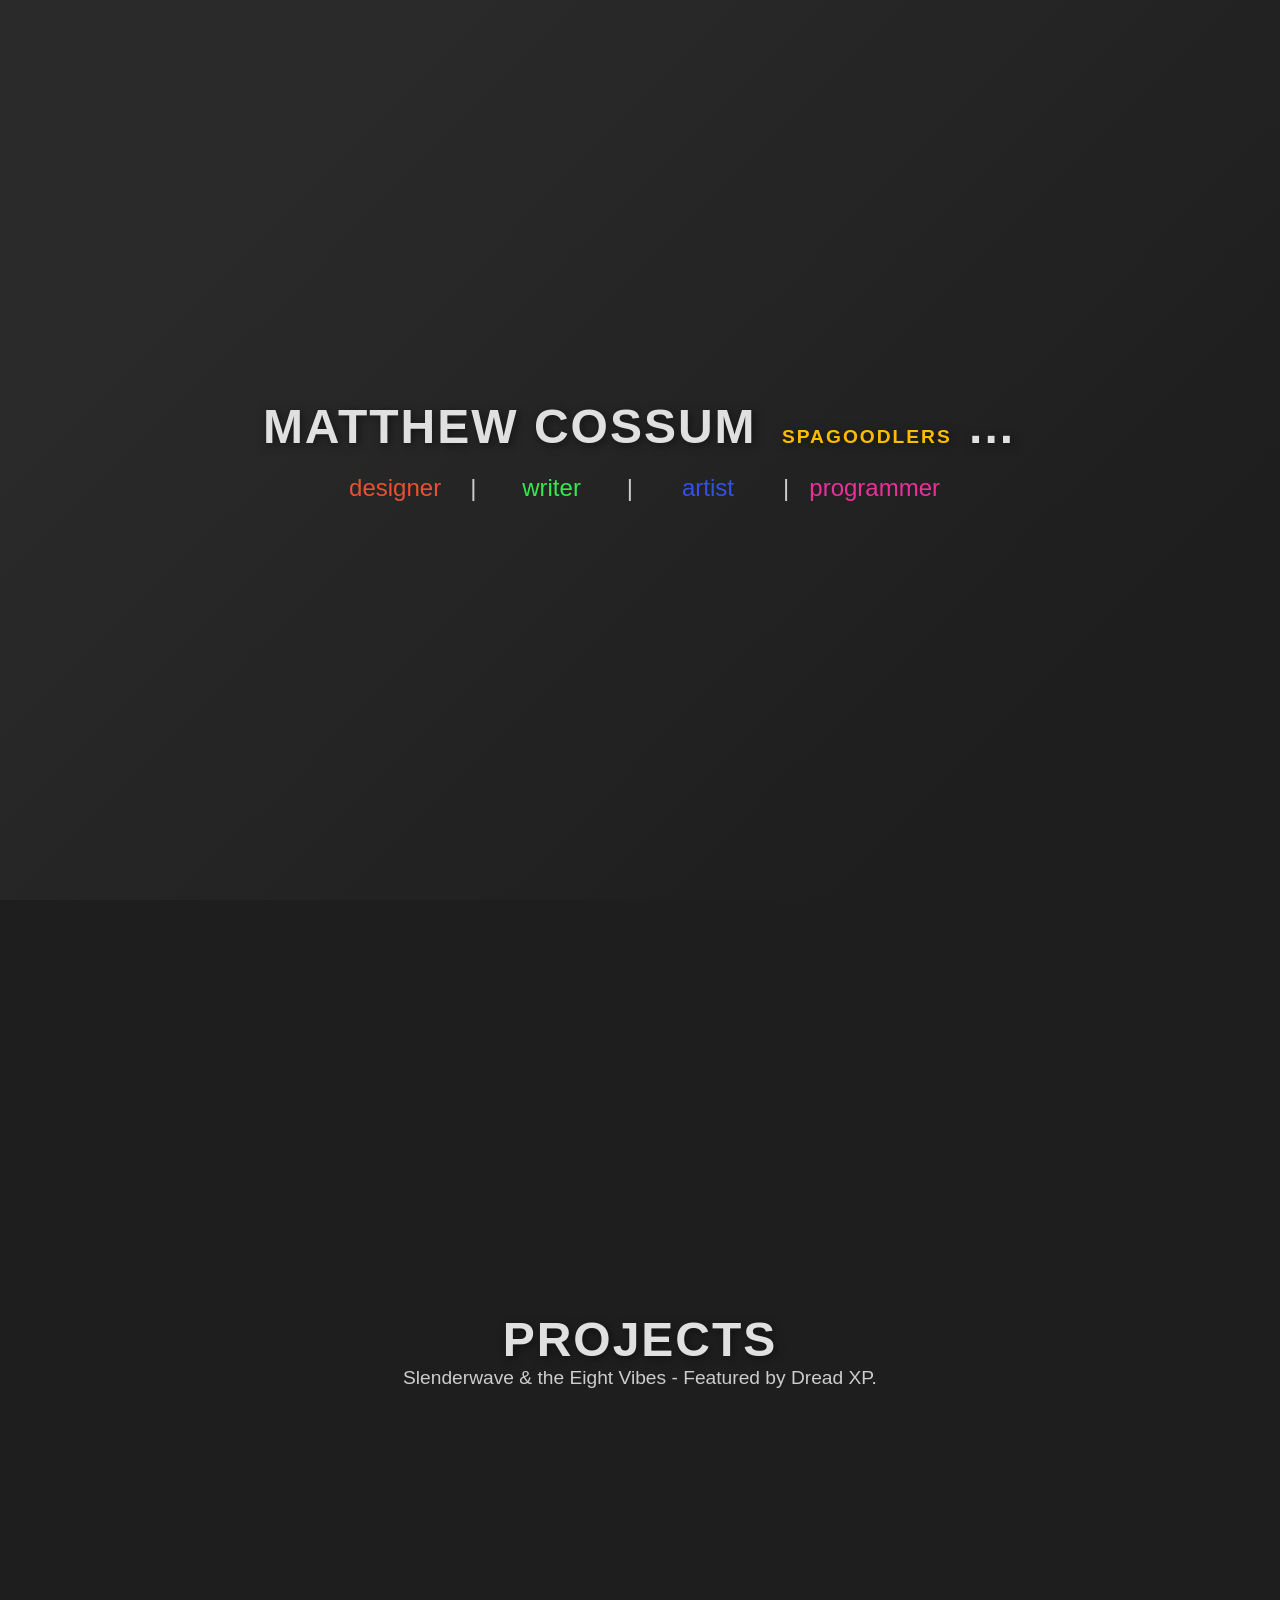
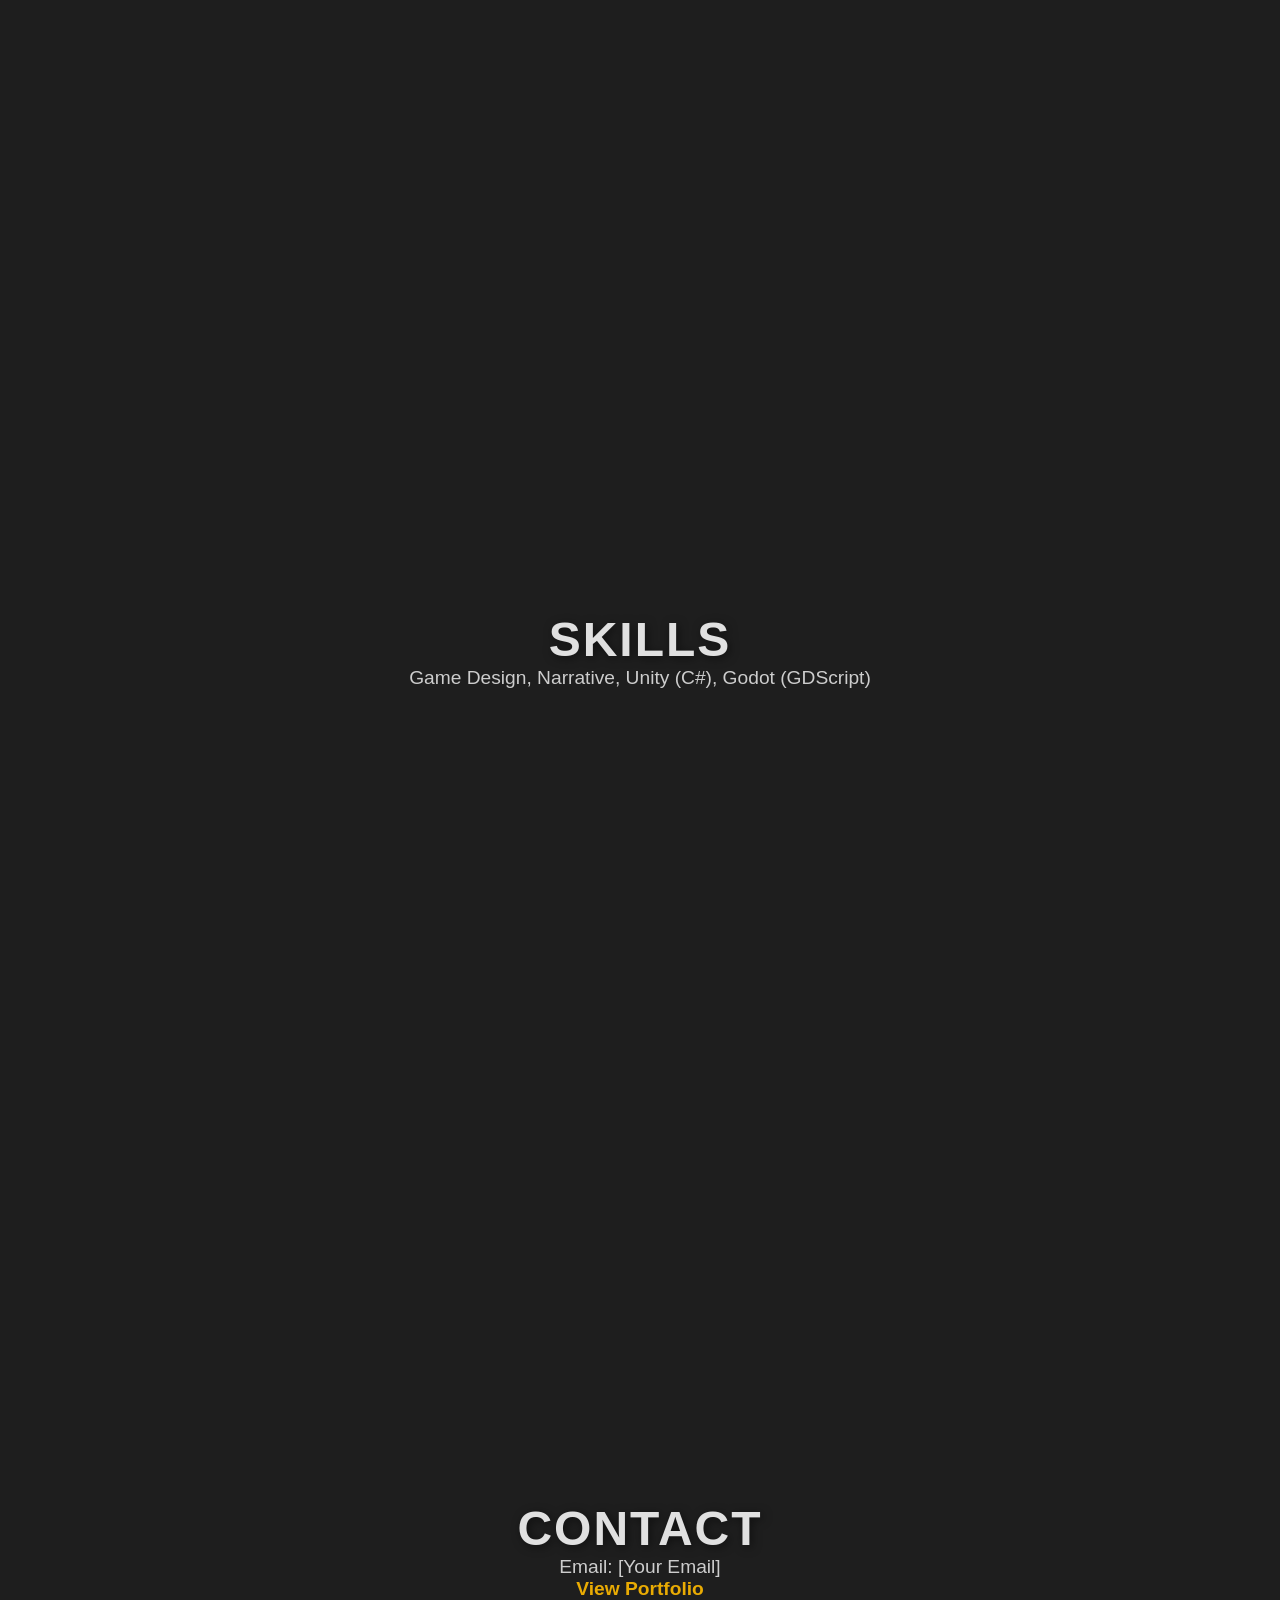
==== index.html @ 748894d9 "init commit makin' a resume" ====
<!DOCTYPE html>
<html lang="en">
<head>
  <meta charset="UTF-8" />
  <meta name="viewport" content="width=device-width, initial-scale=1.0" />
  <title>Spagoodlers | Interactive Resume</title>
  <link rel="stylesheet" href="styles.css" />
</head>
<body>
  <div class="container">
    <!-- About Section -->
    <section id="about">
      <h1>
        Matthew Cossum
        <span class="handle">Spagoodlers</span>
        <span id="ellipsis" class="caret"></span>
      </h1>
      <p id="roles">
        <span class="role" data-original="designer" data-color="#ff5733">designer</span> | 
        <span class="role" data-original="writer" data-color="#33ff57">writer</span> | 
        <span class="role" data-original="artist" data-color="#3357ff">artist</span> | 
        <span class="role" data-original="programmer" data-color="#ff33a8">programmer</span>
      </p>
    </section>

    <!-- Projects Section -->
    <section id="projects">
      <h2>Projects</h2>
      <p>Slenderwave & the Eight Vibes - Featured by Dread XP.</p>
    </section>

    <!-- Skills Section -->
    <section id="skills">
      <h2>Skills</h2>
      <p>Game Design, Narrative, Unity (C#), Godot (GDScript)</p>
    </section>

    <!-- Contact Section -->
    <section id="contact">
      <h2>Contact</h2>
      <p>Email: [Your Email]</p>
      <p><a href="[Your Portfolio URL]">View Portfolio</a></p>
    </section>
  </div>

  <script src="script.js"></script>
</body>
</html>
---- styles.css ----
/* General Styling */
* {
	margin: 0;
	padding: 0;
	box-sizing: border-box;
	scroll-behavior: smooth;
   }
   
   body {
	background: #1e1e1e;
	color: #e0e0e0;
	font-family: 'Roboto Condensed', sans-serif;
	overflow-x: hidden;
   }
   
   /* Full-Screen Sections */
   section {
	height: 100vh;
	display: flex;
	justify-content: center;
	align-items: center;
	text-align: center;
	position: relative;
   }
   
   /* Background Effect */
   body::before {
	content: "";
	position: fixed;
	top: 0;
	left: 0;
	width: 100%;
	height: 100%;
	background: linear-gradient(135deg, #2a2a2a 20%, #1e1e1e 80%);
	z-index: -1;
   }
   
   /* Industrial & Nordic UI Styling */
   h1, h2 {
	font-size: 3rem;
	text-transform: uppercase;
	letter-spacing: 2px;
	text-shadow: 2px 2px 10px rgba(0, 0, 0, 0.5);
   }
   
   p {
	font-size: 1.2rem;
	max-width: 600px;
	opacity: 0.9;
   }
   
   /* Container Layout */
   .container {
	display: flex;
	flex-direction: column;
	width: 100%;
   }
   
   /* Section Transition Effects */
   section {
	min-height: 100vh;
	display: flex;
	flex-direction: column;
	justify-content: center;
	align-items: center;
	transition: opacity 1s ease-in-out, transform 1s ease-in-out;
   }
   
   section.hidden {
	opacity: 0;
	transform: translateY(30px);
   }
   
   /* Interactive Links */
   a {
	color: #ffbb00;
	text-decoration: none;
	font-weight: bold;
	transition: color 0.3s ease-in-out;
   }
   
   a:hover {
	color: #e0e0e0;
	text-shadow: 0 0 5px #ffbb00;
   }
   
   /* Scroll Indicator */
   .scroll-indicator {
	position: absolute;
	bottom: 20px;
	font-size: 1.5rem;
	opacity: 0.6;
	animation: bounce 1.5s infinite;
   }
   
   @keyframes bounce {
	0%, 100% { transform: translateY(0); }
	50% { transform: translateY(10px); }
   }
   
   /* About Section Specifics */
   #about {
	text-align: center;
	padding: 100px 20px;
   }
   
   h1 {
	font-size: 3rem;
	letter-spacing: 2px;
	margin-bottom: 20px;
   }
   
   .handle {
	font-size: 1.2rem;
	color: #ffbb00;
	margin-left: 10px;
   }
   
   /* Ellipsis & Caret styling */
   #ellipsis {
	display: inline-block;
	min-width: 50px; /* Reserve space so layout doesn't shift */
	vertical-align: bottom;
   }
   
   .caret::after {
	content: '|';
	animation: blink 1s step-end infinite;
	margin-left: 2px;
   }
   
   @keyframes blink {
	0%, 100% { opacity: 1; }
	50% { opacity: 0; }
   }
   
   /* Roles Container */
   #roles {
	display: flex;
	justify-content: center;
	align-items: center;
	gap: 20px;
	flex-wrap: nowrap;
	font-size: 1.5rem;
	opacity: 0.9;
   }
   
   /* Each Role */
   .role {
	cursor: pointer;
	width: 150px; /* Fixed width to avoid layout shifts */
	text-align: center;
	transition: color 0.5s ease, opacity 0.3s ease;
   }
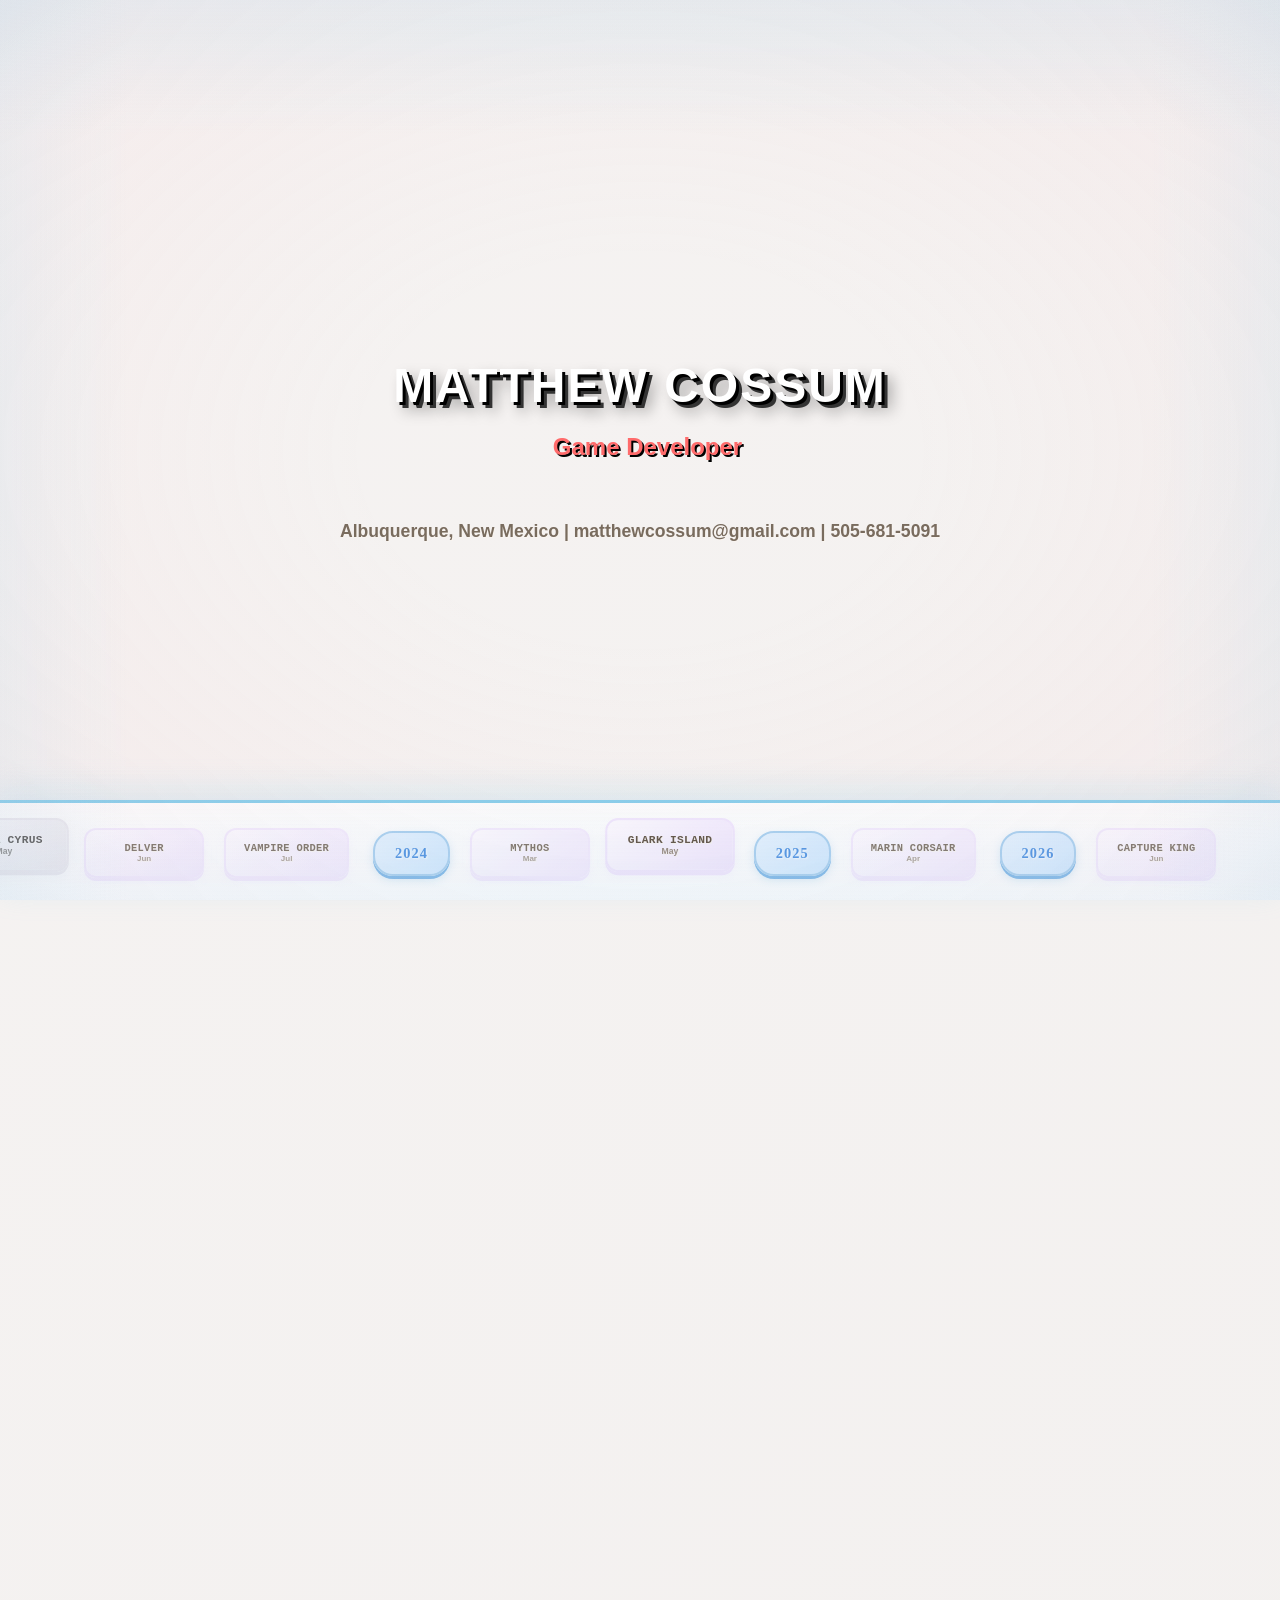
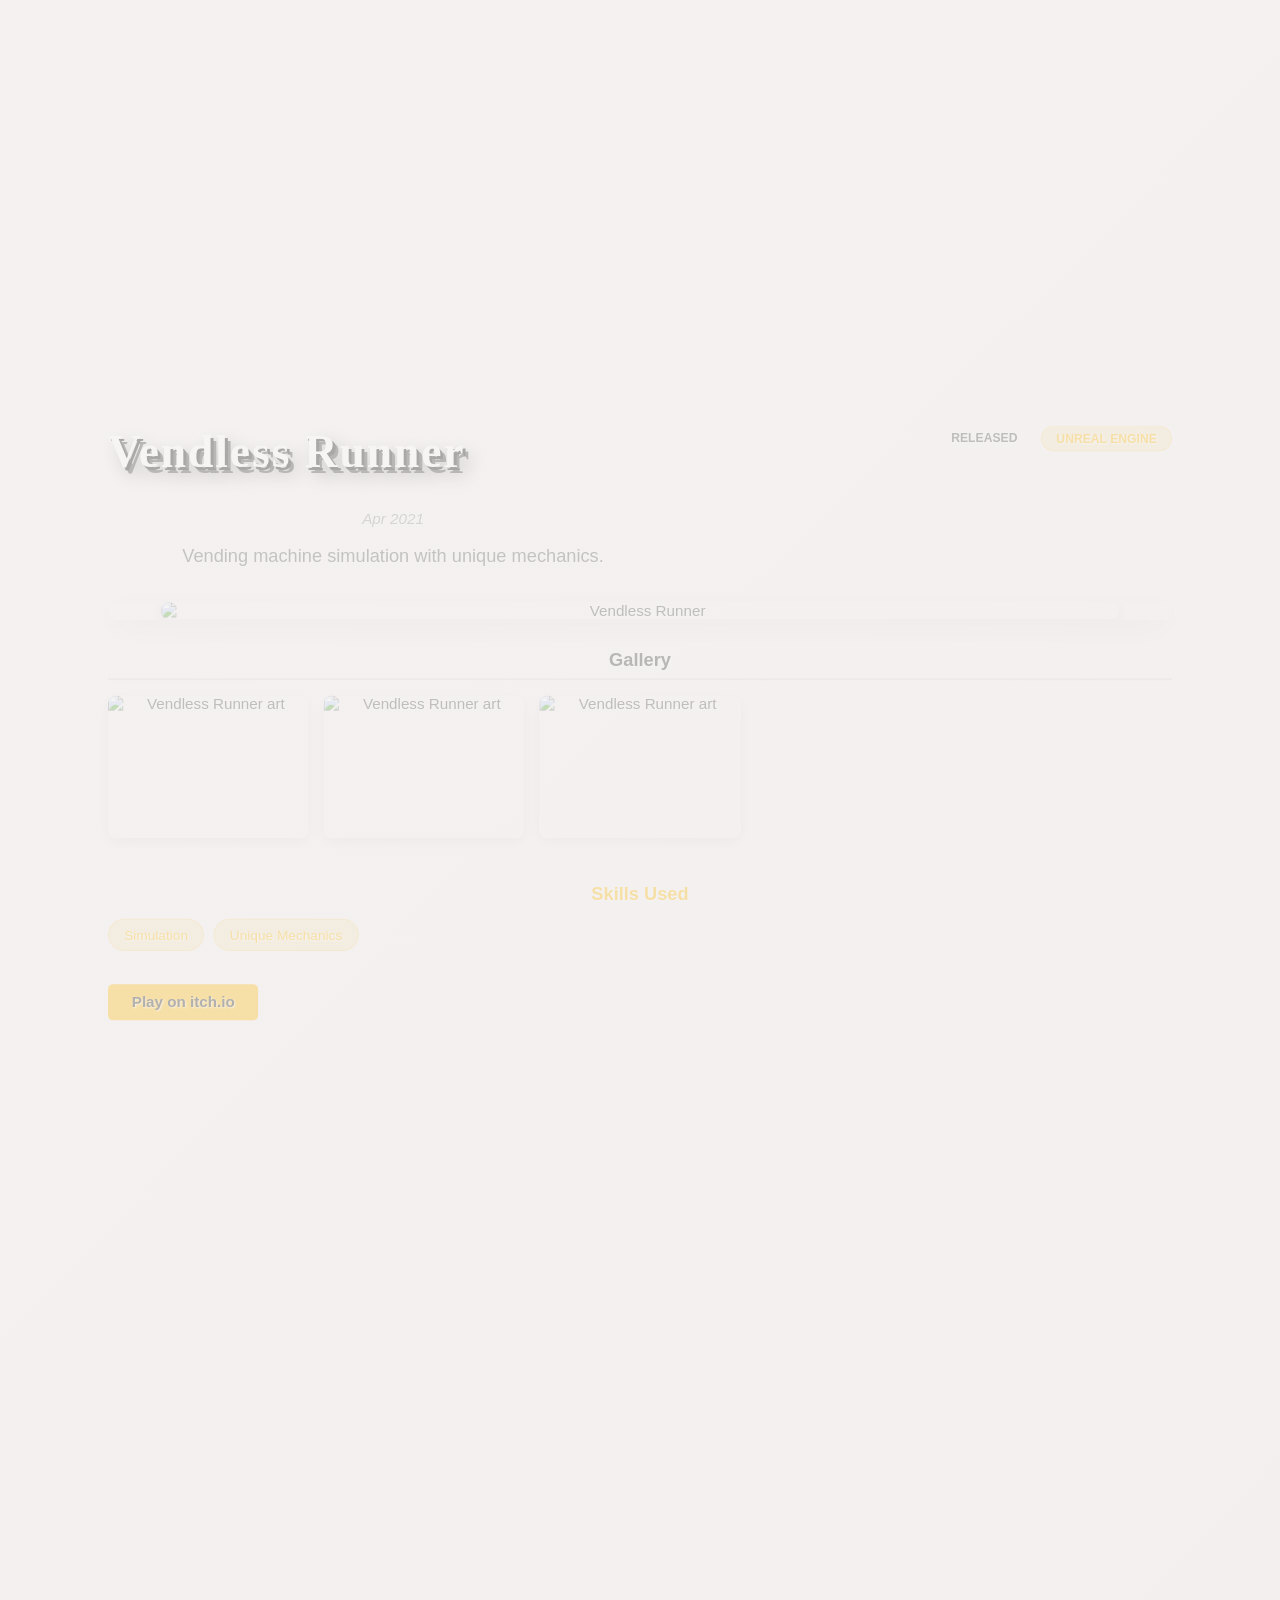
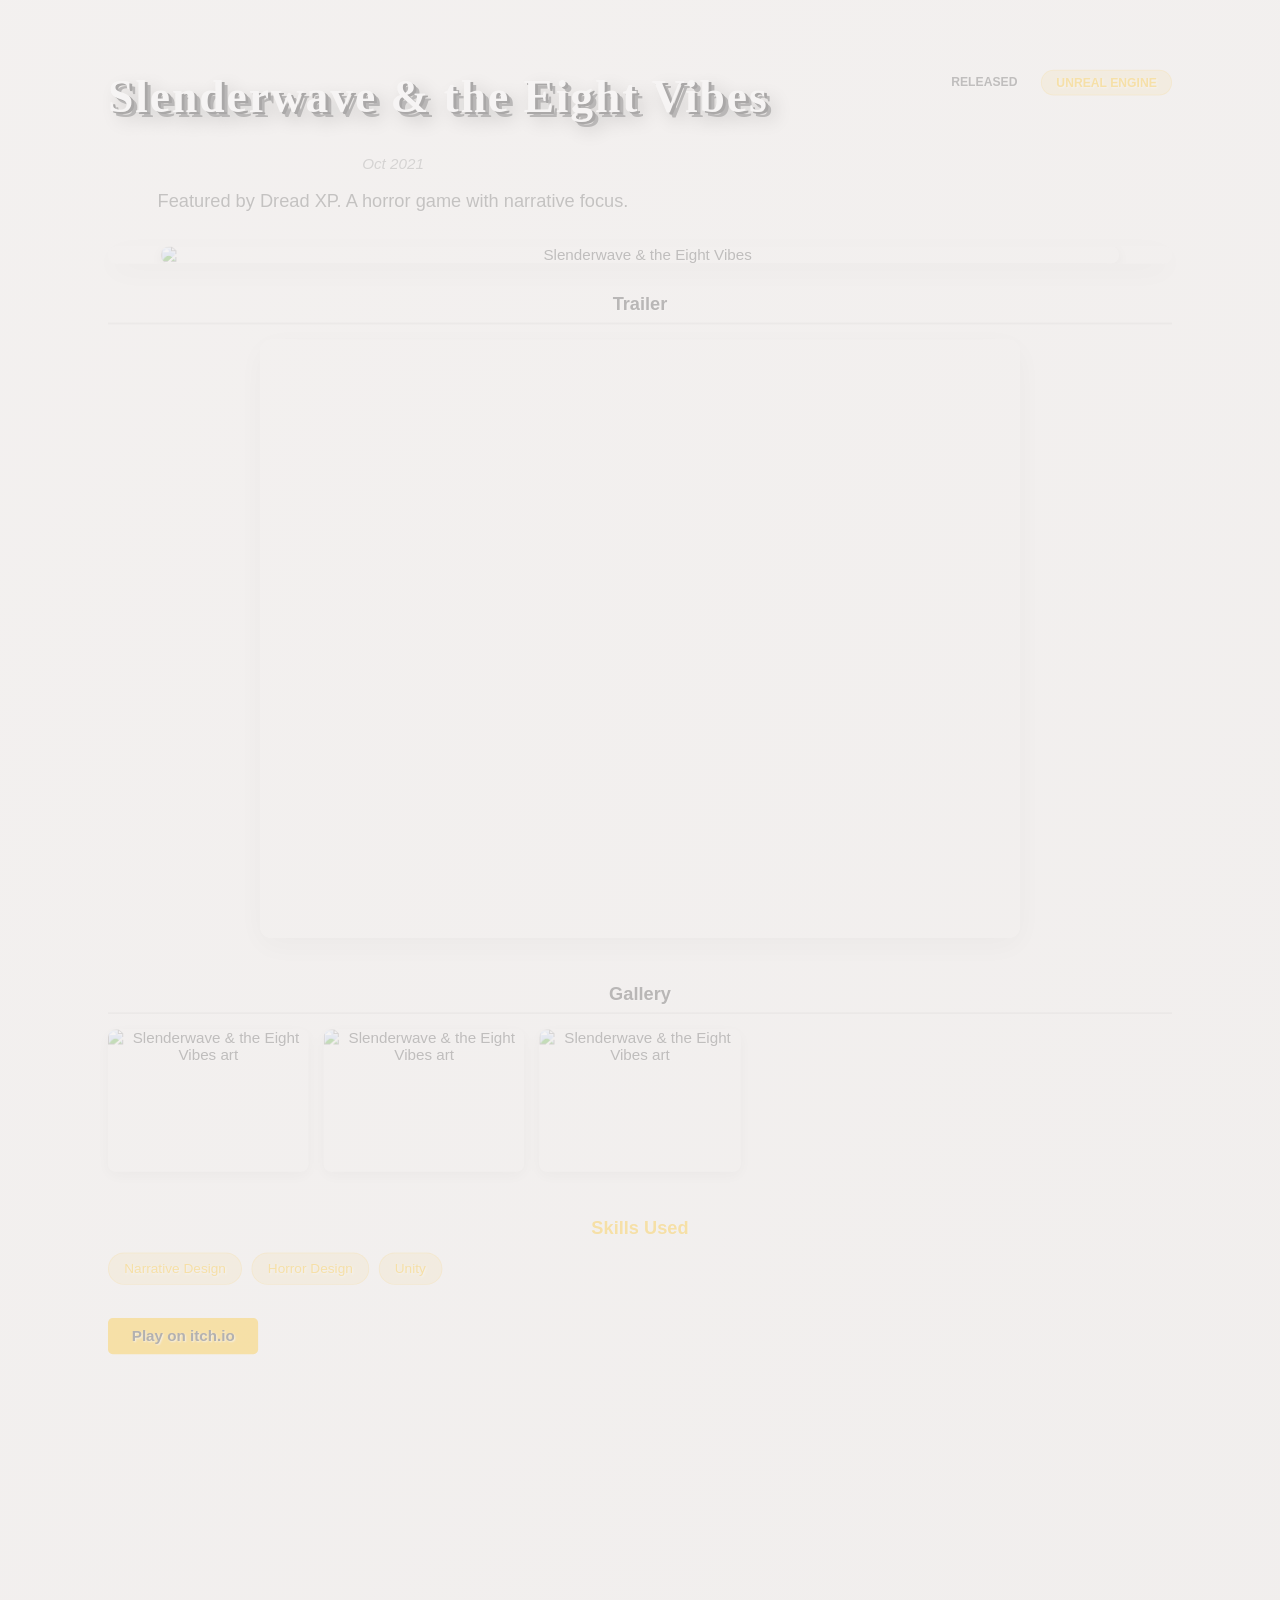
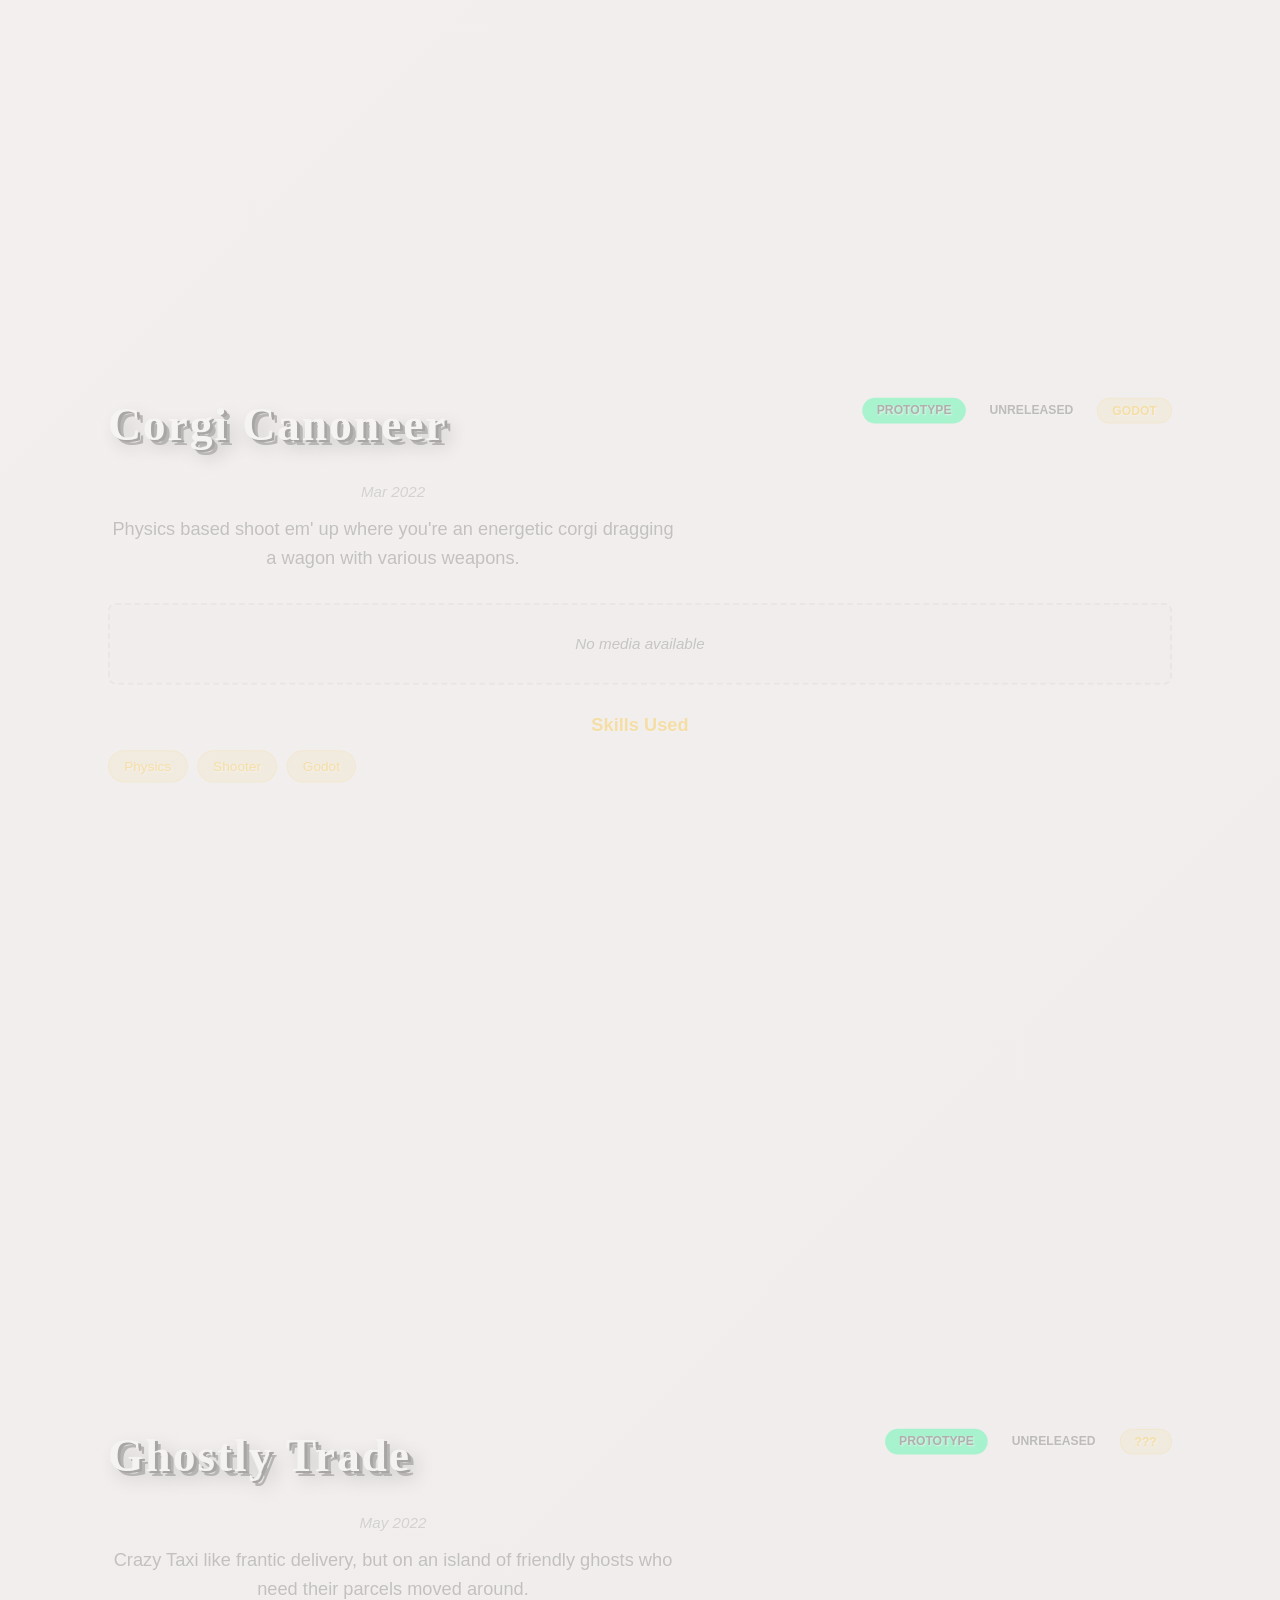
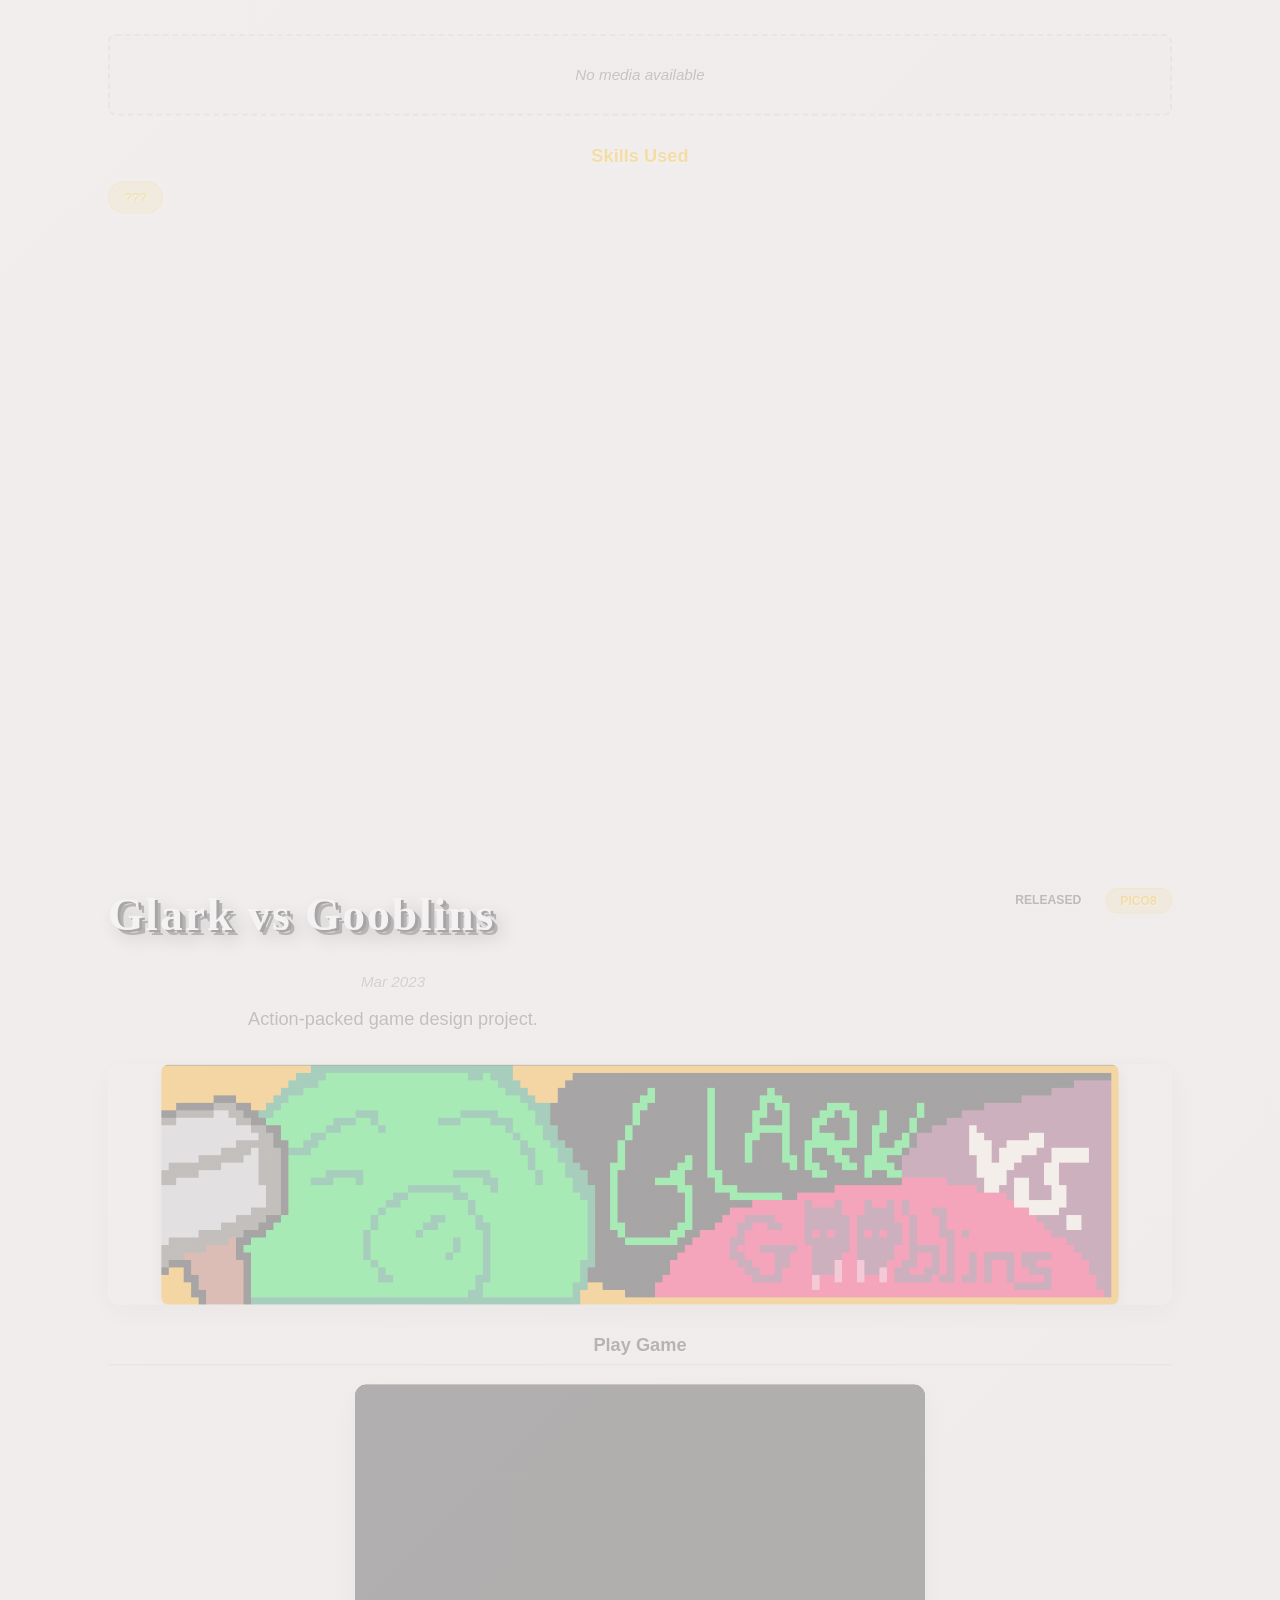
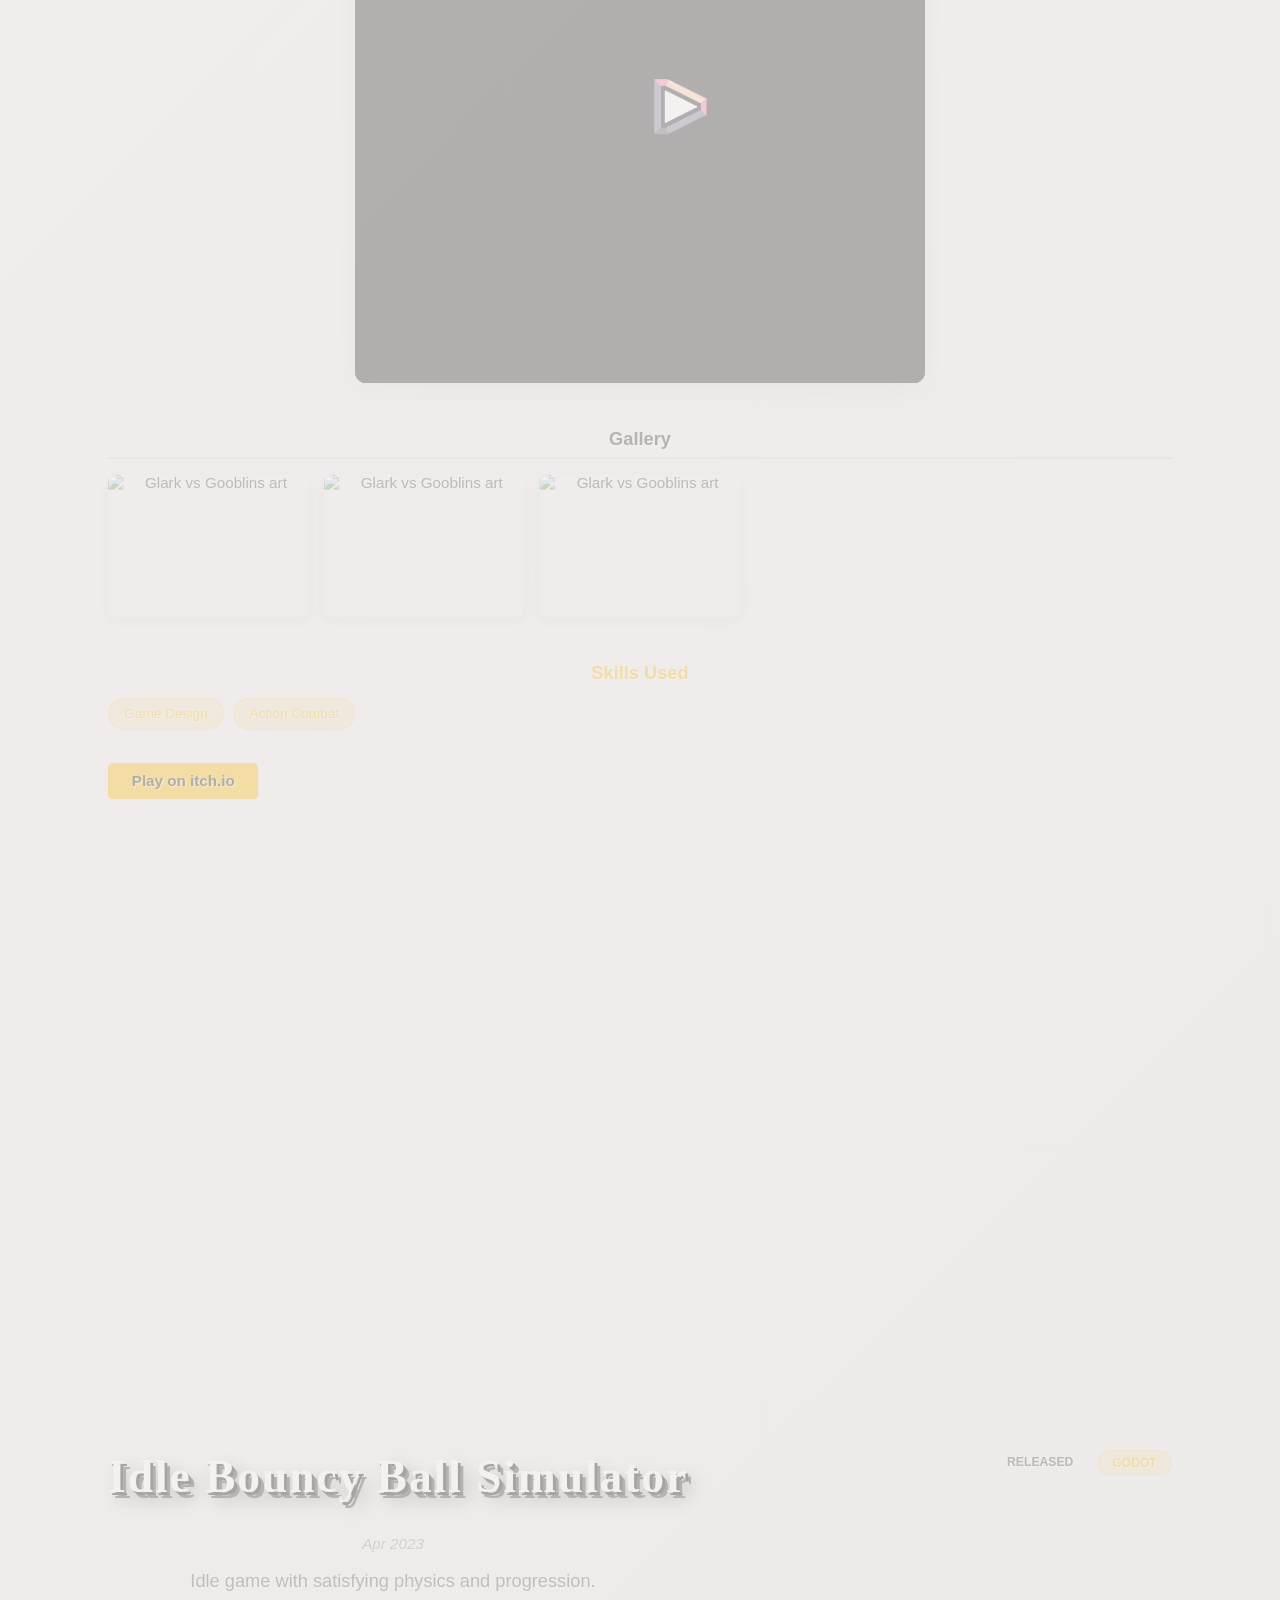
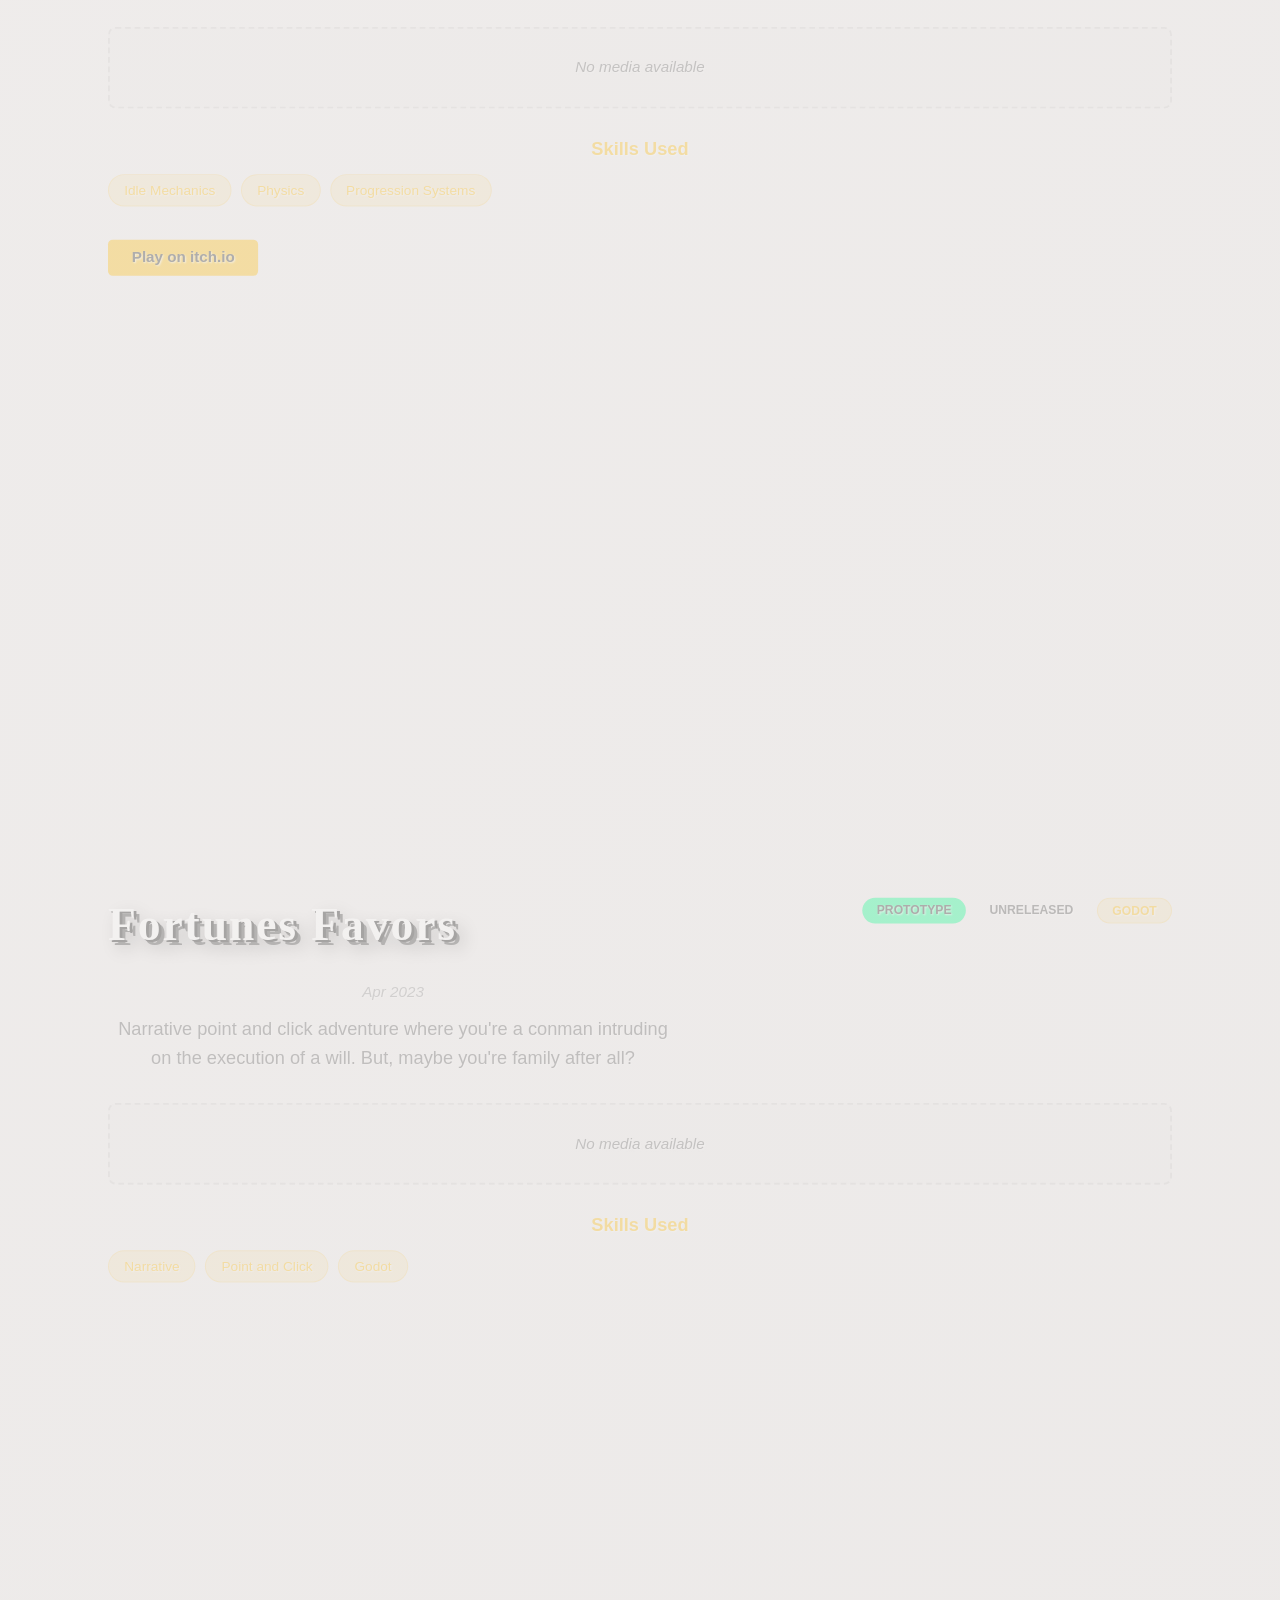
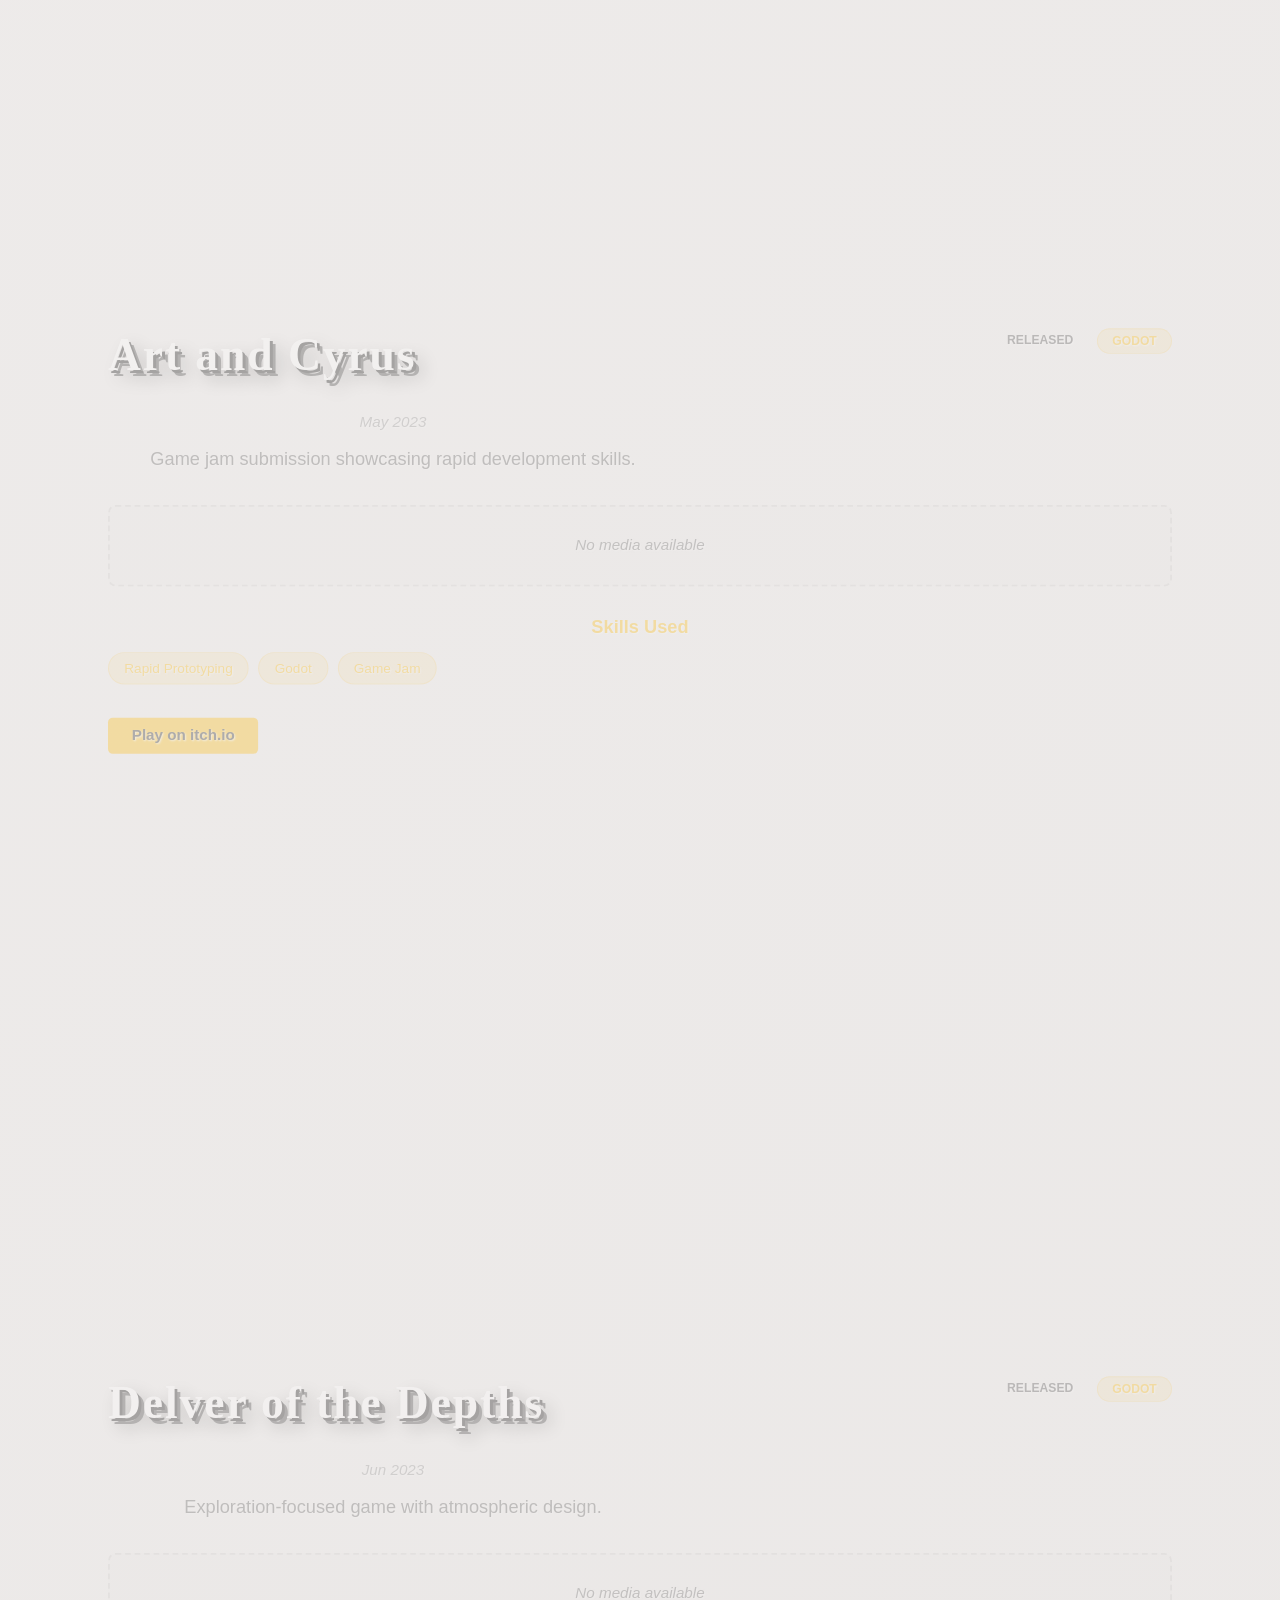
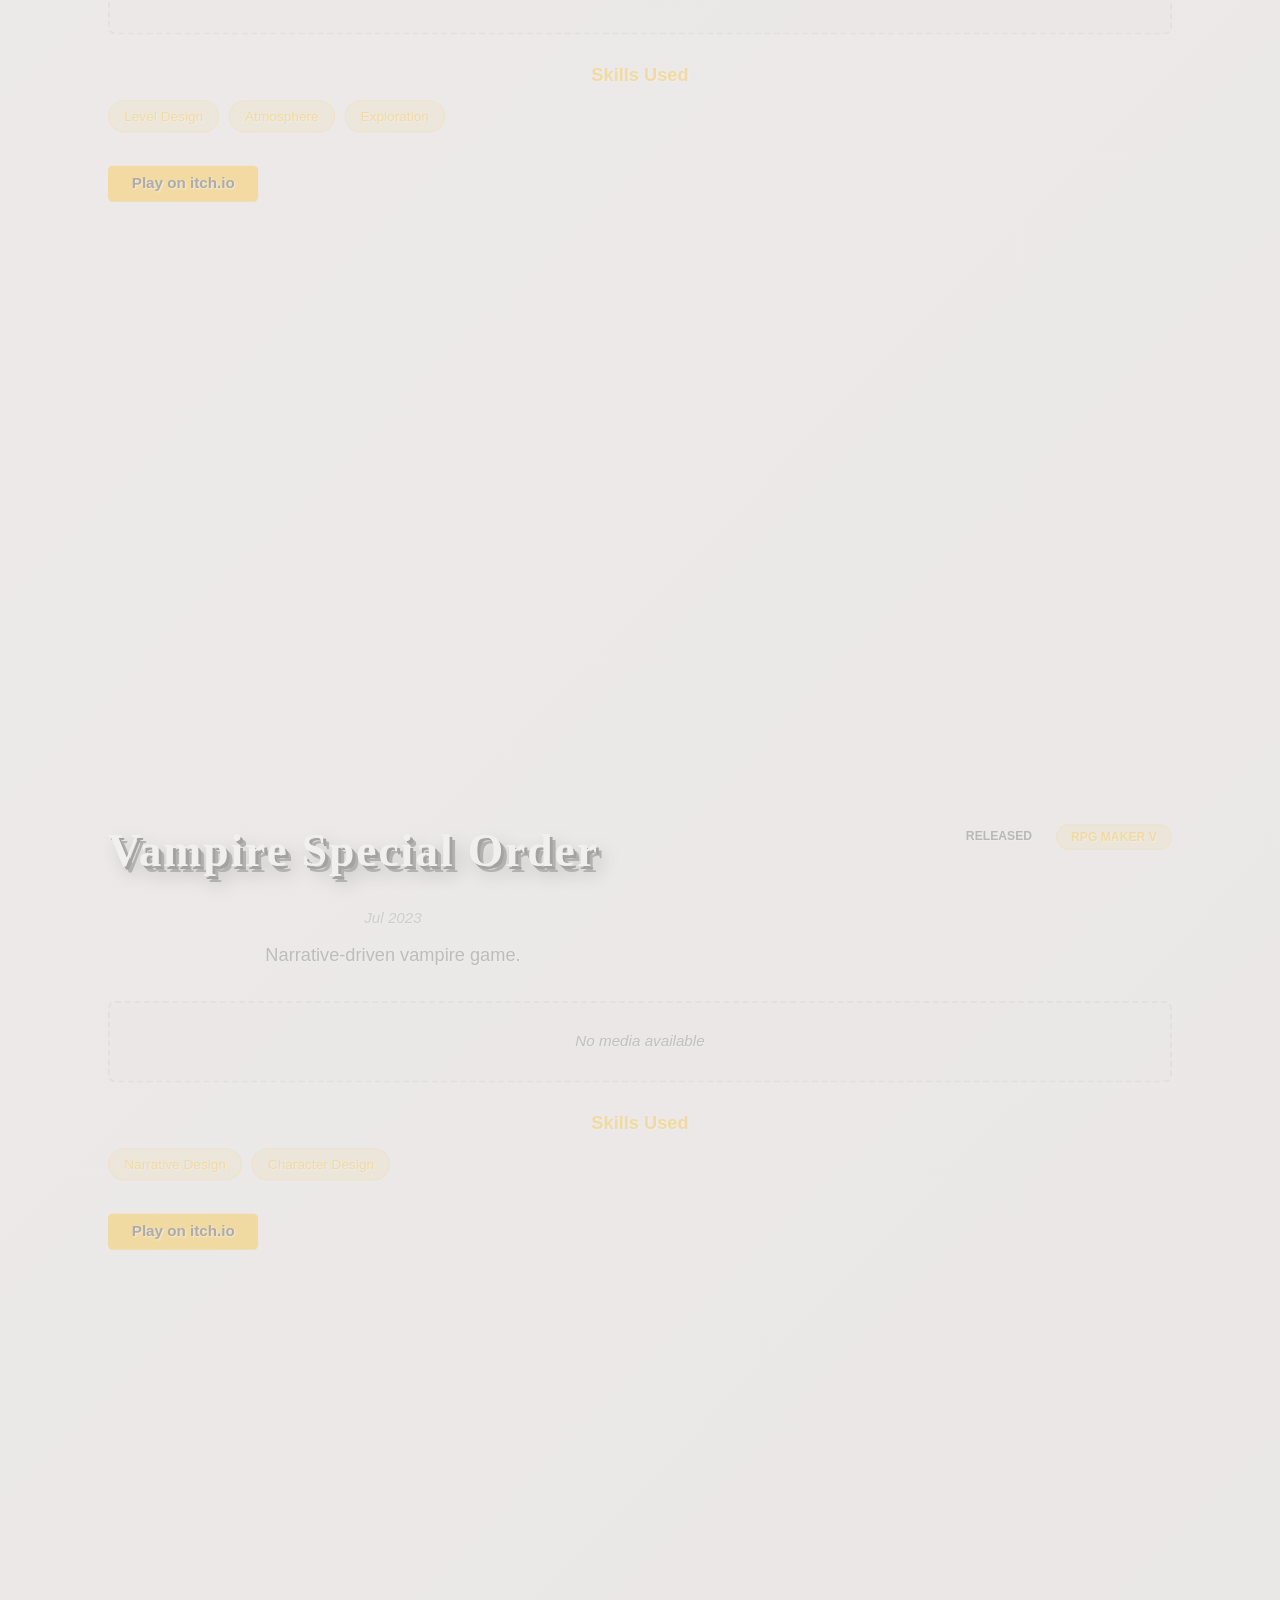
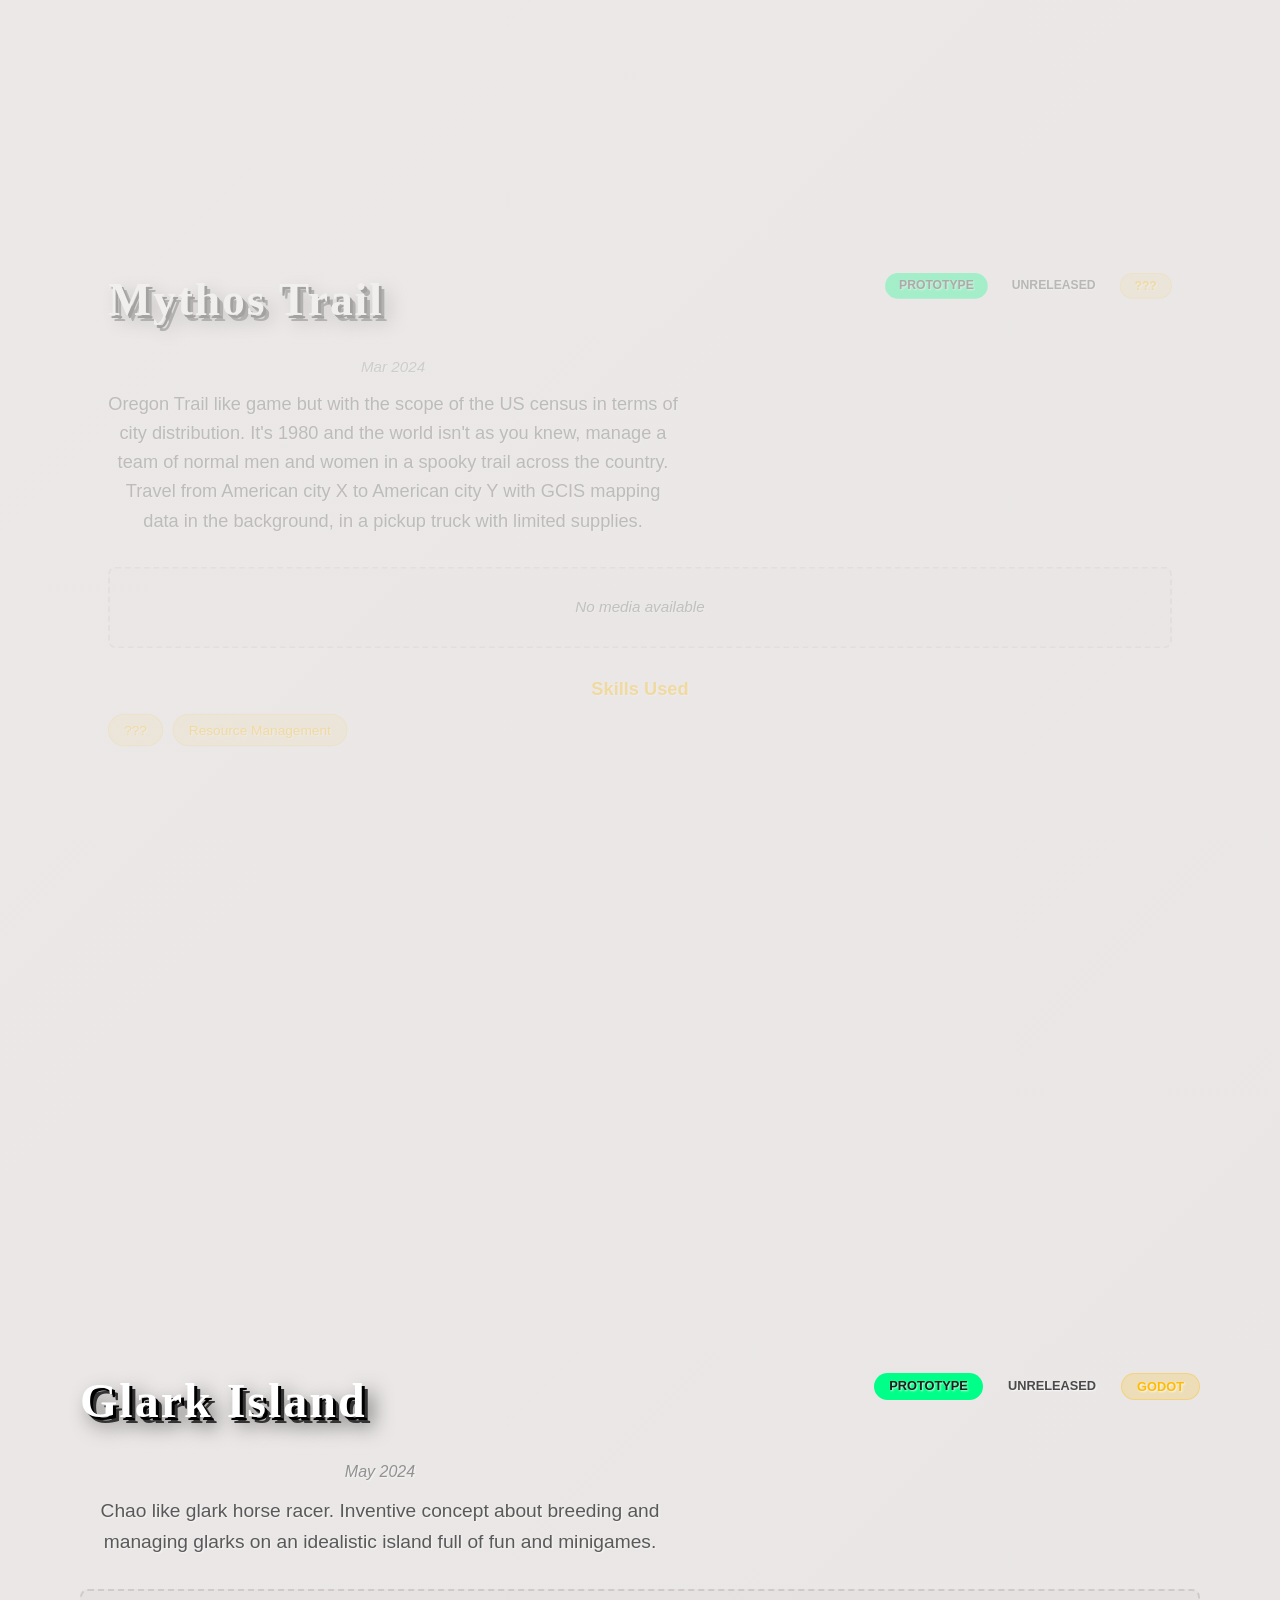
==== commit 480474a1: "srs time Building it out" ====
--- a/index.html
+++ b/index.html
@@ -10,37 +10,123 @@
   <div class="container">
     <!-- About Section -->
     <section id="about">
-      <h1>
-        Matthew Cossum
-        <span class="handle">Spagoodlers</span>
-        <span id="ellipsis" class="caret"></span>
-      </h1>
-      <p id="roles">
-        <span class="role" data-original="designer" data-color="#ff5733">designer</span> | 
-        <span class="role" data-original="writer" data-color="#33ff57">writer</span> | 
-        <span class="role" data-original="artist" data-color="#3357ff">artist</span> | 
-        <span class="role" data-original="programmer" data-color="#ff33a8">programmer</span>
-      </p>
+      <div class="hero-content">
+        <div class="name-line">
+          <h1>Matthew Cossum</h1>
+        </div>
+        <div class="title-line">
+          <span class="handle">Game Developer</span>
+        </div>
+                <p class="contact-info">
+          Albuquerque, New Mexico | matthewcossum@gmail.com | 505-681-5091
+        </p>
+      </div>
     </section>
 
-    <!-- Projects Section -->
-    <section id="projects">
-      <h2>Projects</h2>
-      <p>Slenderwave & the Eight Vibes - Featured by Dread XP.</p>
-    </section>
+    <!-- Transition Zone -->
+    <div class="transition-zone" data-from="about" data-to="projects"></div>
+
+    <!-- Project Sections (Dynamic) -->
+    <div id="projects-container">
+    </div>
+
+    <!-- Transition Zone -->
+    <div class="transition-zone" data-from="projects" data-to="skills"></div>
 
     <!-- Skills Section -->
     <section id="skills">
-      <h2>Skills</h2>
-      <p>Game Design, Narrative, Unity (C#), Godot (GDScript)</p>
+      <div class="skills-content">
+        <h2>Skills</h2>
+        <div class="skills-grid">
+          <div class="skill-category">
+            <h3>Design</h3>
+            <p>Game Design, Level Design, Systems Design, Player Experience</p>
+          </div>
+          <div class="skill-category">
+            <h3>Art & Tech Art</h3>
+            <p>2D Art, Animation, Shaders, Visual Effects, Asset Creation</p>
+          </div>
+          <div class="skill-category">
+            <h3>Narrative</h3>
+            <p>Story Writing, Dialogue, World Building, Environmental Storytelling</p>
+          </div>
+          <div class="skill-category">
+            <h3>Technical</h3>
+            <p>Unity (C#), Godot (GDScript), Version Control, Rapid Prototyping</p>
+          </div>
+        </div>
+      </div>
     </section>
+
+    <!-- Transition Zone -->
+    <div class="transition-zone" data-from="skills" data-to="gallery"></div>
+
+    <!-- Art Gallery Section -->
+    <section id="gallery">
+      <div class="gallery-content">
+        <h2>Art Gallery</h2>
+        <p class="gallery-description">A collection of artwork, renders, and creative pieces</p>
+        <div class="art-gallery-grid">
+          <div class="gallery-item" onclick="openLightbox('/media/gallery/art1.png')">
+            <img src="/media/gallery/art1.png" alt="Artwork 1" class="gallery-image">
+            <div class="gallery-overlay">
+              <span class="gallery-title">Artwork 1</span>
+            </div>
+          </div>
+          <div class="gallery-item" onclick="openLightbox('/media/gallery/art2.png')">
+            <img src="/media/gallery/art2.png" alt="Artwork 2" class="gallery-image">
+            <div class="gallery-overlay">
+              <span class="gallery-title">Artwork 2</span>
+            </div>
+          </div>
+          <div class="gallery-item" onclick="openLightbox('/media/gallery/art3.png')">
+            <img src="/media/gallery/art3.png" alt="Artwork 3" class="gallery-image">
+            <div class="gallery-overlay">
+              <span class="gallery-title">Artwork 3</span>
+            </div>
+          </div>
+          <div class="gallery-item" onclick="openLightbox('/media/gallery/art4.png')">
+            <img src="/media/gallery/art4.png" alt="Artwork 4" class="gallery-image">
+            <div class="gallery-overlay">
+              <span class="gallery-title">Artwork 4</span>
+            </div>
+          </div>
+          <div class="gallery-item" onclick="openLightbox('/media/gallery/art5.png')">
+            <img src="/media/gallery/art5.png" alt="Artwork 5" class="gallery-image">
+            <div class="gallery-overlay">
+              <span class="gallery-title">Artwork 5</span>
+            </div>
+          </div>
+          <div class="gallery-item" onclick="openLightbox('/media/gallery/art6.png')">
+            <img src="/media/gallery/art6.png" alt="Artwork 6" class="gallery-image">
+            <div class="gallery-overlay">
+              <span class="gallery-title">Artwork 6</span>
+            </div>
+          </div>
+        </div>
+      </div>
+    </section>
+
+    <!-- Transition Zone -->
+    <div class="transition-zone" data-from="gallery" data-to="contact"></div>
 
     <!-- Contact Section -->
     <section id="contact">
-      <h2>Contact</h2>
-      <p>Email: [Your Email]</p>
-      <p><a href="[Your Portfolio URL]">View Portfolio</a></p>
+      <div class="contact-content">
+        <h2>Contact</h2>
+        <p>Email: matthewcossum@gmail.com</p>
+        <p>Phone: 505-681-5091</p>
+        <p>Location: Albuquerque, New Mexico</p>
+      </div>
     </section>
+  </div>
+
+  
+  <!-- Timeline Navigation -->
+  <div id="timeline">
+    <div class="timeline-container">
+      <div class="timeline"></div>
+    </div>
   </div>
 
   <script src="script.js"></script>
--- a/styles.css
+++ b/styles.css
@@ -1,155 +1,1632 @@
-/* General Styling */
+/* Simple Interactive Resume Styles */
+
 * {
-	margin: 0;
-	padding: 0;
-	box-sizing: border-box;
-	scroll-behavior: smooth;
-   }
-   
-   body {
-	background: #1e1e1e;
-	color: #e0e0e0;
-	font-family: 'Roboto Condensed', sans-serif;
-	overflow-x: hidden;
-   }
-   
-   /* Full-Screen Sections */
-   section {
-	height: 100vh;
-	display: flex;
-	justify-content: center;
-	align-items: center;
-	text-align: center;
-	position: relative;
-   }
-   
-   /* Background Effect */
-   body::before {
-	content: "";
-	position: fixed;
-	top: 0;
-	left: 0;
-	width: 100%;
-	height: 100%;
-	background: linear-gradient(135deg, #2a2a2a 20%, #1e1e1e 80%);
-	z-index: -1;
-   }
-   
-   /* Industrial & Nordic UI Styling */
-   h1, h2 {
-	font-size: 3rem;
-	text-transform: uppercase;
-	letter-spacing: 2px;
-	text-shadow: 2px 2px 10px rgba(0, 0, 0, 0.5);
-   }
-   
-   p {
-	font-size: 1.2rem;
-	max-width: 600px;
-	opacity: 0.9;
-   }
-   
-   /* Container Layout */
-   .container {
-	display: flex;
-	flex-direction: column;
-	width: 100%;
-   }
-   
-   /* Section Transition Effects */
-   section {
-	min-height: 100vh;
-	display: flex;
-	flex-direction: column;
-	justify-content: center;
-	align-items: center;
-	transition: opacity 1s ease-in-out, transform 1s ease-in-out;
-   }
-   
-   section.hidden {
-	opacity: 0;
-	transform: translateY(30px);
-   }
-   
-   /* Interactive Links */
-   a {
-	color: #ffbb00;
-	text-decoration: none;
-	font-weight: bold;
-	transition: color 0.3s ease-in-out;
-   }
-   
-   a:hover {
-	color: #e0e0e0;
-	text-shadow: 0 0 5px #ffbb00;
-   }
-   
-   /* Scroll Indicator */
-   .scroll-indicator {
-	position: absolute;
-	bottom: 20px;
-	font-size: 1.5rem;
-	opacity: 0.6;
-	animation: bounce 1.5s infinite;
-   }
-   
-   @keyframes bounce {
-	0%, 100% { transform: translateY(0); }
-	50% { transform: translateY(10px); }
-   }
-   
-   /* About Section Specifics */
-   #about {
-	text-align: center;
-	padding: 100px 20px;
-   }
-   
-   h1 {
-	font-size: 3rem;
-	letter-spacing: 2px;
-	margin-bottom: 20px;
-   }
-   
-   .handle {
-	font-size: 1.2rem;
-	color: #ffbb00;
-	margin-left: 10px;
-   }
-   
-   /* Ellipsis & Caret styling */
-   #ellipsis {
-	display: inline-block;
-	min-width: 50px; /* Reserve space so layout doesn't shift */
-	vertical-align: bottom;
-   }
-   
-   .caret::after {
-	content: '|';
-	animation: blink 1s step-end infinite;
-	margin-left: 2px;
-   }
-   
-   @keyframes blink {
-	0%, 100% { opacity: 1; }
-	50% { opacity: 0; }
-   }
-   
-   /* Roles Container */
-   #roles {
-	display: flex;
-	justify-content: center;
-	align-items: center;
-	gap: 20px;
-	flex-wrap: nowrap;
-	font-size: 1.5rem;
-	opacity: 0.9;
-   }
-   
-   /* Each Role */
-   .role {
-	cursor: pointer;
-	width: 150px; /* Fixed width to avoid layout shifts */
-	text-align: center;
-	transition: color 0.5s ease, opacity 0.3s ease;
-   }
-   +  margin: 0;
+  padding: 0;
+  box-sizing: border-box;
+}
+
+@import url('https://fonts.googleapis.com/css2?family=Fredoka+One&display=swap');
+@import url('https://fonts.googleapis.com/css2?family=Press+Start+2P&family=VT323&family=Courier+Prime:wght@400;700&display=swap');
+
+body {
+  font-family: 'Fredoka One', 'Arial Rounded MT Bold', sans-serif;
+  background: linear-gradient(135deg, #fef9e7, #f5f0e6, #ebe5d9);
+  color: #4a4a4a;
+  overflow-x: hidden;
+  text-shadow: 1px 1px 2px rgba(255, 255, 255, 0.8);
+  position: relative;
+  animation: gentleBackgroundShift 10s ease-in-out infinite alternate;
+}
+
+@keyframes gentleBackgroundShift {
+  0% {
+    background: linear-gradient(135deg, #fef9e7, #f5f0e6, #ebe5d9);
+  }
+  100% {
+    background: linear-gradient(135deg, #fff5f0, #fef5e6, #f0e9e6);
+  }
+}
+
+/* Vignette Effects */
+body::after {
+  content: "";
+  position: fixed;
+  top: 0;
+  left: 0;
+  width: 100%;
+  height: 100%;
+  z-index: 9999;
+  pointer-events: none;
+  background: 
+    radial-gradient(ellipse at center, transparent 30%, rgba(255, 182, 193, 0.1) 100%),
+    linear-gradient(to top, rgba(135, 206, 235, 0.15) 0%, transparent 15%),
+    linear-gradient(to bottom, rgba(135, 206, 235, 0.15) 0%, transparent 15%),
+    linear-gradient(to left, rgba(135, 206, 235, 0.1) 0%, transparent 10%),
+    linear-gradient(to right, rgba(135, 206, 235, 0.1) 0%, transparent 10%);
+}
+
+/* Section-specific Background Patterns */
+body::before {
+  content: "";
+  position: fixed;
+  top: 0;
+  left: 0;
+  width: 100%;
+  height: 100%;
+  z-index: -1;
+  transition: opacity 0.5s ease;
+  pointer-events: none;
+}
+
+/* About Section - Graph Pattern */
+body.bg-about::before {
+  background-image: 
+    repeating-linear-gradient(90deg, transparent, transparent 60px, rgba(255, 182, 193, 0.12) 60px, rgba(255, 182, 193, 0.12) 62px),
+    repeating-linear-gradient(0deg, transparent, transparent 60px, rgba(135, 206, 250, 0.12) 60px, rgba(135, 206, 250, 0.12) 62px);
+  animation: graphScroll 25s linear infinite;
+}
+
+/* Project Sections - Multiple Random Patterns */
+body.bg-project-0::before {
+  background-image: 
+    repeating-linear-gradient(0deg, transparent, transparent 40px, rgba(139, 111, 71, 0.08) 40px, rgba(139, 111, 71, 0.08) 42px);
+  animation: notebookScroll 20s linear infinite;
+}
+
+body.bg-project-1::before {
+  background-image: 
+    repeating-linear-gradient(45deg, transparent, transparent 50px, rgba(255, 182, 193, 0.08) 50px, rgba(255, 182, 193, 0.08) 52px),
+    repeating-linear-gradient(-45deg, transparent, transparent 50px, rgba(135, 206, 250, 0.08) 50px, rgba(135, 206, 250, 0.08) 52px);
+  animation: diamondScroll 22s linear infinite;
+}
+
+body.bg-project-2::before {
+  background-image: 
+    repeating-linear-gradient(90deg, transparent, transparent 60px, rgba(180, 165, 138, 0.1) 60px, rgba(180, 165, 138, 0.1) 62px),
+    repeating-linear-gradient(0deg, transparent, transparent 60px, rgba(180, 165, 138, 0.1) 60px, rgba(180, 165, 138, 0.1) 62px);
+  animation: gridScroll 25s linear infinite;
+}
+
+body.bg-project-3::before {
+  background-image: 
+    repeating-linear-gradient(30deg, transparent, transparent 45px, rgba(221, 160, 221, 0.08) 45px, rgba(221, 160, 221, 0.08) 47px),
+    repeating-linear-gradient(-30deg, transparent, transparent 45px, rgba(221, 160, 221, 0.08) 45px, rgba(221, 160, 221, 0.08) 47px);
+  animation: graphScroll 18s linear infinite;
+}
+
+body.bg-project-4::before {
+  background-image: 
+    repeating-linear-gradient(60deg, transparent, transparent 35px, rgba(255, 218, 185, 0.08) 35px, rgba(255, 218, 185, 0.08) 37px),
+    repeating-linear-gradient(-60deg, transparent, transparent 35px, rgba(255, 218, 185, 0.08) 35px, rgba(255, 218, 185, 0.08) 37px);
+  animation: starScroll 30s linear infinite;
+}
+
+/* Skills Section - Diamond Pattern */
+body.bg-skills::before {
+  background-image: 
+    repeating-linear-gradient(45deg, transparent, transparent 80px, rgba(180, 165, 138, 0.1) 80px, rgba(180, 165, 138, 0.1) 83px),
+    repeating-linear-gradient(-45deg, transparent, transparent 80px, rgba(180, 165, 138, 0.1) 80px, rgba(180, 165, 138, 0.1) 83px);
+  animation: diamondScroll 30s linear infinite;
+}
+
+/* Gallery Section - Art Pattern */
+body.bg-gallery::before {
+  background-image: 
+    repeating-linear-gradient(45deg, transparent, transparent 70px, rgba(255, 182, 193, 0.08) 70px, rgba(255, 182, 193, 0.08) 72px),
+    repeating-linear-gradient(-45deg, transparent, transparent 70px, rgba(255, 218, 185, 0.08) 70px, rgba(255, 218, 185, 0.08) 72px);
+  animation: artScroll 28s linear infinite;
+}
+
+/* Contact Section - Grid Pattern */
+body.bg-contact::before {
+  background-image: 
+    repeating-linear-gradient(90deg, transparent, transparent 50px, rgba(221, 160, 221, 0.08) 50px, rgba(221, 160, 221, 0.08) 52px),
+    repeating-linear-gradient(0deg, transparent, transparent 50px, rgba(221, 160, 221, 0.08) 50px, rgba(221, 160, 221, 0.08) 52px);
+  animation: gridScroll 22s linear infinite;
+}
+
+@keyframes graphScroll {
+  0% { transform: translate(0, 0); }
+  100% { transform: translate(-60px, -60px); }
+}
+
+@keyframes notebookScroll {
+  0% { transform: translate(0, 0); }
+  100% { transform: translate(-40px, -40px); }
+}
+
+@keyframes diamondScroll {
+  0% { transform: translate(0, 0); }
+  100% { transform: translate(-80px, -80px); }
+}
+
+@keyframes gridScroll {
+  0% { transform: translate(0, 0); }
+  100% { transform: translate(-50px, -50px); }
+}
+
+@keyframes starScroll {
+  0% { transform: translate(0, 0); }
+  100% { transform: translate(-35px, -35px); }
+}
+
+@keyframes artScroll {
+  0% { transform: translate(0, 0); }
+  100% { transform: translate(-70px, -70px); }
+}
+
+@keyframes diamondGridScroll {
+  0% {
+    transform: translate(0, 0);
+  }
+  100% {
+    transform: translate(-141px, -141px);
+  }
+}
+
+@keyframes gentleFloat {
+  0% { transform: translateX(0) translateY(0); }
+  100% { transform: translateX(-160px) translateY(-160px); }
+}
+
+
+/* Dynamic Background Colors - Earthbound Palette */
+body.bg-project-1 {
+  background: linear-gradient(135deg, #fef9e7, #f5f0e6, #ebe5d9);
+}
+
+body.bg-project-2 {
+  background: linear-gradient(135deg, #fef3e7, #f5ece6, #ebe3d9);
+}
+
+body.bg-project-3 {
+  background: linear-gradient(135deg, #f3e7fe, #ece6f5, #e3d9eb);
+}
+
+body.bg-project-4 {
+  background: linear-gradient(135deg, #e7fef3, #e6f5ec, #d9ebe3);
+}
+
+body.bg-project-5 {
+  background: linear-gradient(135deg, #e7fef0, #e6f5ec, #d9ebe0);
+}
+
+/* Dynamic Grid Patterns - Notebook Style */
+body.pattern-1::before {
+  background-image: 
+    repeating-linear-gradient(90deg, transparent, transparent 80px, rgba(255, 182, 193, 0.06) 80px, rgba(255, 182, 193, 0.06) 82px),
+    repeating-linear-gradient(0deg, transparent, transparent 80px, rgba(135, 206, 250, 0.06) 80px, rgba(135, 206, 250, 0.06) 82px);
+}
+
+body.pattern-2::before {
+  background-image: 
+    repeating-linear-gradient(45deg, transparent, transparent 100px, rgba(255, 218, 185, 0.08) 100px, rgba(255, 218, 185, 0.08) 103px),
+    repeating-linear-gradient(-45deg, transparent, transparent 100px, rgba(221, 160, 221, 0.08) 100px, rgba(221, 160, 221, 0.08) 103px);
+}
+
+body.pattern-3::before {
+  background-image: 
+    repeating-linear-gradient(90deg, transparent, transparent 60px, rgba(255, 182, 193, 0.07) 60px, rgba(255, 182, 193, 0.07) 63px),
+    repeating-linear-gradient(0deg, transparent, transparent 60px, rgba(135, 206, 250, 0.07) 60px, rgba(135, 206, 250, 0.07) 63px);
+}
+
+body.pattern-4::before {
+  background-image: 
+    repeating-linear-gradient(60deg, transparent, transparent 120px, rgba(255, 218, 185, 0.05) 120px, rgba(255, 218, 185, 0.05) 123px),
+    repeating-linear-gradient(-60deg, transparent, transparent 120px, rgba(221, 160, 221, 0.05) 120px, rgba(221, 160, 221, 0.05) 123px);
+}
+
+body.pattern-5::before {
+  background-image: 
+    repeating-linear-gradient(30deg, transparent, transparent 90px, rgba(255, 182, 193, 0.07) 90px, rgba(255, 182, 193, 0.07) 93px),
+    repeating-linear-gradient(-30deg, transparent, transparent 90px, rgba(135, 206, 250, 0.07) 90px, rgba(135, 206, 250, 0.07) 93px);
+}
+
+/* Container */
+.container {
+  max-width: 1200px;
+  margin: 0 auto;
+  padding: 0 20px;
+  display: flex;
+  flex-direction: column;
+  min-height: 100vh;
+}
+
+/* Sections */
+section {
+  min-height: 100vh;
+  display: flex;
+  justify-content: center;
+  align-items: center;
+  text-align: center;
+  position: relative;
+  scroll-snap-align: start;
+  width: 100%;
+  flex-shrink: 0;
+}
+
+/* Project Sections */
+.project-section {
+  min-height: 100vh;
+  padding: 150px 20px 600px 20px; /* Increased header to 150px, footer to 600px */
+  display: flex;
+  justify-content: center;
+  align-items: center;
+  position: relative;
+  scroll-snap-align: start;
+  width: 100%;
+  flex-shrink: 0;
+  transition: opacity 0.6s ease, transform 0.6s ease;
+}
+
+/* Section transition animations */
+.project-section.section-exiting {
+  opacity: 0.3;
+  transform: scale(0.95) translateY(-20px);
+  transition: opacity 0.4s ease, transform 0.4s ease;
+}
+
+.project-section.section-entering {
+  opacity: 0.7;
+  transform: scale(0.98) translateY(20px);
+  transition: opacity 0.4s ease, transform 0.4s ease;
+}
+
+.project-section.section-entering-active {
+  opacity: 1;
+  transform: scale(1) translateY(0);
+  transition: opacity 0.3s ease, transform 0.3s ease;
+}
+
+/* Infinite transition animations */
+.project-section.section-exiting-infinite {
+  opacity: 0;
+  transform: scale(0.8) rotate(-15deg) translateY(-50px);
+  transition: all 0.6s cubic-bezier(0.4, 0, 0.2, 1);
+}
+
+.project-section.section-entering-infinite {
+  opacity: 0;
+  transform: scale(0.8) rotate(15deg) translateY(50px);
+  transition: all 0.6s cubic-bezier(0.4, 0, 0.2, 1);
+}
+
+/* Hide non-active sections for spatial focus */
+.project-section:not(.active-section) {
+  opacity: 0.3;
+  transform: scale(0.95);
+}
+
+.project-section.active-section {
+  opacity: 1;
+  transform: scale(1);
+}
+
+/* Transition Zones */
+.transition-zone {
+  height: 1000px;
+  width: 100%;
+  position: relative;
+  background: transparent;
+  overflow: hidden;
+  scroll-snap-align: none;
+}
+
+.transition-zone .shape-rush {
+  position: absolute;
+  opacity: 0.6;
+  pointer-events: none;
+  z-index: 10;
+}
+
+/* Shape Rush Animations */
+.shape-rush-down {
+  animation: rushDown 0.6s ease-out forwards;
+}
+
+.shape-rush-up {
+  animation: rushUp 0.6s ease-out forwards;
+}
+
+@keyframes rushDown {
+  0% {
+    transform: translateY(-100px) rotate(0deg);
+    opacity: 0;
+  }
+  20% {
+    opacity: 0.8;
+  }
+  100% {
+    transform: translateY(1100px) rotate(360deg);
+    opacity: 0;
+  }
+}
+
+@keyframes rushUp {
+  0% {
+    transform: translateY(1100px) rotate(0deg);
+    opacity: 0;
+  }
+  20% {
+    opacity: 0.8;
+  }
+  100% {
+    transform: translateY(-100px) rotate(-360deg);
+    opacity: 0;
+  }
+}
+
+/* Retro Typography Classes */
+.pixel-font {
+  font-family: 'Press Start 2P', cursive;
+  image-rendering: pixelated;
+  image-rendering: -moz-crisp-edges;
+  image-rendering: crisp-edges;
+}
+
+.retro-mono {
+  font-family: 'VT323', 'Courier Prime', monospace;
+  letter-spacing: 1px;
+}
+
+.code-font {
+  font-family: 'Courier Prime', 'Courier New', monospace;
+}
+
+.glitch-text {
+  position: relative;
+  animation: glitch 2s infinite;
+}
+
+.glitch-text::before,
+.glitch-text::after {
+  content: attr(data-text);
+  position: absolute;
+  top: 0;
+  left: 0;
+  width: 100%;
+  height: 100%;
+}
+
+.glitch-text::before {
+  animation: glitch-1 0.5s infinite;
+  color: #ff00ff;
+  z-index: -1;
+}
+
+.glitch-text::after {
+  animation: glitch-2 0.5s infinite;
+  color: #00ffff;
+  z-index: -2;
+}
+
+@keyframes glitch {
+  0%, 100% { text-shadow: 2px 2px 0px #000000; }
+  25% { text-shadow: -2px 2px 0px #ff00ff; }
+  50% { text-shadow: 2px -2px 0px #00ffff; }
+  75% { text-shadow: -2px -2px 0px #ffff00; }
+}
+
+@keyframes glitch-1 {
+  0%, 100% { transform: translate(0); }
+  20% { transform: translate(-2px, 2px); }
+  40% { transform: translate(-2px, -2px); }
+  60% { transform: translate(2px, 2px); }
+  80% { transform: translate(2px, -2px); }
+}
+
+@keyframes glitch-2 {
+  0%, 100% { transform: translate(0); }
+  20% { transform: translate(2px, 2px); }
+  40% { transform: translate(2px, -2px); }
+  60% { transform: translate(-2px, 2px); }
+  80% { transform: translate(-2px, -2px); }
+}
+
+/* Typography */
+h1, h2 {
+  font-size: 3rem;
+  text-transform: uppercase;
+  letter-spacing: 2px;
+  text-shadow: 3px 3px 0px #000000, 6px 6px 0px #333333, 9px 9px 15px rgba(0, 0, 0, 0.4);
+  color: #ffffff;
+}
+
+/* Hero content for name line */
+.hero-content {
+  display: flex;
+  flex-direction: column;
+  align-items: center;
+}
+
+/* Name line */
+.name-line {
+  display: block;
+  margin-bottom: 20px;
+}
+
+.name-line h1 {
+  font-size: 3rem;
+  text-transform: uppercase;
+  letter-spacing: 2px;
+  text-shadow: 3px 3px 0px #000000, 6px 6px 0px #333333, 9px 9px 15px rgba(0, 0, 0, 0.4);
+  color: #ffffff;
+  margin: 0;
+}
+
+/* Title line */
+.title-line {
+  display: block;
+  margin-bottom: 30px;
+}
+
+.handle {
+  font-size: 1.5rem;
+  color: #ff6b6b;
+  margin-left: 15px;
+  font-weight: bold;
+  text-shadow: 2px 2px 0px #000000;
+  display: block;
+}
+
+/* Contact info for no wrapping */
+.contact-info {
+  font-size: 1.1rem;
+  color: #5a4a3a;
+  margin-top: 30px;
+  font-weight: bold;
+  text-shadow: 1px 1px 0px #faf5f0;
+  opacity: 0.8;
+  white-space: nowrap;
+}
+
+p {
+  font-size: 1.2rem;
+  max-width: 600px;
+  opacity: 0.9;
+  text-shadow: 1px 1px 2px rgba(255, 255, 255, 0.8);
+}
+
+/* Links */
+a {
+  color: #8b6f47;
+  text-decoration: none;
+  font-weight: bold;
+  transition: color 0.3s ease-in-out;
+}
+
+a:hover {
+  color: #8b6f47;
+  text-shadow: 1px 1px 2px rgba(139, 111, 71, 0.3);
+}
+
+/* About Section */
+#about {
+  text-align: center;
+  padding: 100px 20px;
+  position: relative;
+  overflow: hidden;
+}
+
+.hero-content {
+  position: relative;
+  z-index: 10;
+}
+
+
+.handle {
+  font-size: 1.5rem;
+  color: #ff6b6b;
+  margin-left: 15px;
+  font-weight: bold;
+  text-shadow: 2px 2px 0px #000000;
+}
+
+/* Typing Effect */
+#ellipsis {
+  display: inline-block;
+  min-width: 50px;
+  vertical-align: bottom;
+}
+
+.caret::after {
+  content: '|';
+  animation: blink 1s step-end infinite;
+  margin-left: 2px;
+}
+
+@keyframes blink {
+  0%, 100% { opacity: 1; }
+  50% { opacity: 0; }
+}
+
+
+.contact-info {
+  font-size: 1.1rem;
+  color: #5a4a3a;
+  margin-top: 30px;
+  font-weight: bold;
+  text-shadow: 1px 1px 0px #faf5f0;
+  opacity: 0.8;
+}
+
+/* Project Sections */
+.project-section {
+  min-height: 100vh;
+  padding: 100px 20px 500px 20px;
+  display: flex;
+  justify-content: center;
+  align-items: center;
+  position: relative;
+  scroll-snap-align: start;
+}
+
+.project-content {
+  max-width: 1200px;
+  width: 100%;
+  padding: 0;
+}
+
+.project-header {
+  display: flex;
+  justify-content: space-between;
+  align-items: flex-start;
+  margin-bottom: 15px;
+  flex-wrap: wrap;
+  gap: 15px;
+}
+
+.project-header h3 {
+  font-size: 3rem;
+  color: #ffffff;
+  margin: 0 0 20px 0;
+  text-shadow: 3px 3px 0px #000000, 6px 6px 0px #333333, 9px 9px 20px rgba(0, 0, 0, 0.7);
+  font-family: 'Press Start 2P', cursive;
+  image-rendering: pixelated;
+  image-rendering: -moz-crisp-edges;
+  image-rendering: crisp-edges;
+  letter-spacing: 2px;
+}
+
+.project-badges {
+  display: flex;
+  gap: 10px;
+  flex-wrap: wrap;
+  margin-bottom: 10px;
+}
+
+.prototype-badge {
+  background: #00ff88;
+  color: #1e1e1e;
+  padding: 5px 15px;
+  border-radius: 20px;
+  font-size: 0.8rem;
+  font-weight: bold;
+  text-transform: uppercase;
+}
+
+.release-badge {
+  padding: 5px 15px;
+  border-radius: 20px;
+  font-size: 0.8rem;
+  font-weight: bold;
+  text-transform: uppercase;
+}
+
+.release-badge.released {
+  background: #33ff57;
+  color: #1e1e1e;
+}
+
+.release-badge.unreleased {
+  background: #ff5733;
+  color: #1e1e1e;
+}
+
+.engine-badge {
+  background: rgba(255, 187, 0, 0.2);
+  color: #ffbb00;
+  padding: 5px 15px;
+  border-radius: 20px;
+  font-size: 0.8rem;
+  font-weight: bold;
+  text-transform: uppercase;
+  border: 1px solid rgba(255, 187, 0, 0.3);
+}
+
+.project-date {
+  font-size: 1rem;
+  color: #888;
+  margin-bottom: 15px;
+  font-style: italic;
+}
+
+.project-description {
+  font-size: 1.2rem;
+  margin-bottom: 25px;
+  line-height: 1.6;
+}
+
+/* Media Containers */
+.banner-container {
+  margin: 25px 0;
+  border-radius: 10px;
+  overflow: hidden;
+  box-shadow: 0 5px 20px rgba(0, 0, 0, 0.3);
+}
+
+.project-banner {
+  width: 100%;
+  height: auto;
+  display: block;
+}
+
+.video-container {
+  position: relative;
+  width: 100%;
+  max-width: 800px;
+  margin: 20px auto;
+  border-radius: 10px;
+  overflow: hidden;
+  box-shadow: 0 5px 20px rgba(0, 0, 0, 0.5);
+}
+
+.video-container iframe {
+  width: 100%;
+  aspect-ratio: 16 / 9;
+  border: none;
+}
+
+.game-embed-container {
+  position: relative;
+  width: 100%;
+  max-width: 600px;
+  margin: 20px auto;
+  border-radius: 10px;
+  overflow: hidden;
+  box-shadow: 0 5px 20px rgba(0, 0, 0, 0.5);
+  background: #000;
+}
+
+.game-iframe {
+  width: 100%;
+  aspect-ratio: 1 / 1;
+  border: none;
+  display: block;
+}
+
+/* Art Gallery */
+.art-gallery {
+  margin: 25px 0;
+}
+
+.art-gallery h4 {
+  font-size: 1.2rem;
+  color: #ffbb00;
+  margin-bottom: 15px;
+}
+
+.art-grid {
+  display: grid;
+  grid-template-columns: repeat(auto-fit, minmax(200px, 1fr));
+  gap: 15px;
+}
+
+.art-image {
+  width: 100%;
+  height: auto;
+  border-radius: 8px;
+  cursor: pointer;
+  transition: transform 0.3s ease, box-shadow 0.3s ease;
+}
+
+.art-image:hover {
+  transform: scale(1.05);
+  box-shadow: 0 5px 15px rgba(0, 0, 0, 0.5);
+}
+
+/* Skills */
+.project-skills {
+  margin: 25px 0;
+}
+
+.project-skills h4 {
+  font-size: 1.2rem;
+  color: #ffbb00;
+  margin-bottom: 15px;
+}
+
+.skills-tags {
+  display: flex;
+  flex-wrap: wrap;
+  gap: 10px;
+}
+
+.skill-tag {
+  background: rgba(255, 187, 0, 0.2);
+  color: #ffbb00;
+  padding: 8px 16px;
+  border-radius: 20px;
+  font-size: 0.9rem;
+  border: 1px solid rgba(255, 187, 0, 0.3);
+  transition: background 0.3s ease, transform 0.2s ease;
+}
+
+.skill-tag:hover {
+  background: rgba(255, 187, 0, 0.3);
+  transform: translateY(-2px);
+}
+
+/* Project Links */
+.project-links {
+  display: flex;
+  gap: 15px;
+  flex-wrap: wrap;
+  margin-top: 25px;
+}
+
+.project-link {
+  display: inline-block;
+  background: #ffbb00;
+  color: #1e1e1e;
+  padding: 10px 25px;
+  border-radius: 5px;
+  font-weight: bold;
+  text-decoration: none;
+  transition: background 0.3s ease, transform 0.2s ease;
+  margin-top: 10px;
+}
+
+.project-link:hover {
+  background: #e0a800;
+  transform: scale(1.05);
+  color: #1e1e1e;
+  text-shadow: none;
+}
+
+.project-link.git-link {
+  background: #333;
+  color: #e0e0e0;
+}
+
+.project-link.git-link:hover {
+  background: #444;
+}
+
+/* Timeline */
+#timeline {
+  position: fixed;
+  bottom: 0;
+  left: 0;
+  right: 0;
+  z-index: 1000;
+  background: linear-gradient(to top, rgba(255, 255, 255, 0.95), rgba(255, 255, 255, 0.85));
+  backdrop-filter: blur(10px);
+  padding: 15px 0;
+  transform: translateY(100%);
+  transition: all 0.6s cubic-bezier(0.4, 0, 0.2, 1);
+  border-top: 3px solid #87ceeb;
+  box-shadow: 0 -10px 30px rgba(135, 206, 235, 0.2);
+  height: auto;
+  max-height: 100px;
+}
+
+#timeline.visible {
+  transform: translateY(0);
+  opacity: 1;
+}
+
+#timeline.first-appearance {
+  transform: translateY(0);
+  animation: slideUpFromBottom 0.8s cubic-bezier(0.4, 0, 0.2, 1);
+}
+
+@keyframes slideUpFromBottom {
+  0% { 
+    transform: translateY(100%);
+    opacity: 0;
+  }
+  100% { 
+    transform: translateY(0);
+    opacity: 1;
+  }
+}
+
+.timeline {
+  position: relative;
+  display: flex;
+  align-items: center;
+  gap: 0;
+  overflow-x: auto;
+  padding: 10px 40px;
+  scrollbar-width: none;
+  scroll-behavior: smooth;
+  justify-content: flex-start;
+  min-height: 70px;
+  max-height: 70px;
+  scroll-snap-type: x mandatory;
+}
+
+.timeline::-webkit-scrollbar {
+  display: none;
+}
+
+.timeline-year {
+  display: flex;
+  align-items: center;
+  gap: 20px;
+  margin-right: 24px;
+  flex-shrink: 0;
+  transform: translateX(100vw);
+  opacity: 0;
+  transition: all 0.8s cubic-bezier(0.4, 0, 0.2, 1);
+  flex-direction: row;
+}
+
+.timeline-year.year-visible {
+  transform: translateX(0);
+  opacity: 1;
+}
+
+.year-label {
+  background: linear-gradient(135deg, #e6f3ff, #d1e9ff);
+  color: #4a90e2;
+  padding: 12px 20px;
+  border-radius: 20px;
+  font-weight: bold;
+  font-size: 0.9rem;
+  border: 2px solid #a8d0f0;
+  box-shadow: 0 3px 0 #7fb8e8, 0 4px 8px rgba(127, 184, 232, 0.3);
+  text-transform: uppercase;
+  letter-spacing: 1px;
+  flex-shrink: 0;
+  min-width: 60px;
+  text-align: center;
+  font-family: 'Press Start 2P', cursive;
+  image-rendering: pixelated;
+  image-rendering: -moz-crisp-edges;
+  image-rendering: crisp-edges;
+}
+
+.year-projects {
+  display: flex;
+  gap: 20px;
+  align-items: center;
+}
+
+/* Dynamic timeline card colors based on current section */
+.timeline-item {
+  position: relative;
+  flex-shrink: 0;
+  padding: 12px 18px;
+  background: linear-gradient(135deg, #fff0f5, #ffe0f0);
+  border-radius: 12px;
+  border: 2px solid #ffb3d9;
+  cursor: pointer;
+  transition: all 0.6s cubic-bezier(0.4, 0, 0.2, 1);
+  min-width: 120px;
+  max-width: 150px;
+  text-align: center;
+  font-family: 'Fredoka One', 'Arial Rounded MT Bold', sans-serif;
+  box-shadow: 0 3px 0 #ff99cc, 0 4px 8px rgba(255, 153, 204, 0.3);
+  transform: translateY(0) scale(0.9) translateX(100vw);
+  opacity: 0;
+  margin: 0;
+  scroll-snap-align: center;
+  height: 50px;
+  display: flex;
+  flex-direction: column;
+  justify-content: center;
+  align-items: center;
+}
+
+/* Section-specific timeline cards */
+.timeline-item.section-about {
+  background: linear-gradient(135deg, #fff9e6, #fff3d9);
+  border-color: #ffcc66;
+  box-shadow: 0 3px 0 #ffcc00, 0 4px 8px rgba(255, 204, 0, 0.3);
+}
+
+.timeline-item.section-skills {
+  background: linear-gradient(135deg, #f0f8ff, #e6f2ff);
+  border-color: #b3d9ff;
+  box-shadow: 0 3px 0 #80bfff, 0 4px 8px rgba(128, 191, 255, 0.3);
+}
+
+.timeline-item.section-gallery {
+  background: linear-gradient(135deg, #fff0f5, #ffe0f0);
+  border-color: #ffb3d9;
+  box-shadow: 0 3px 0 #ff99cc, 0 4px 8px rgba(255, 153, 204, 0.3);
+}
+
+.timeline-item.section-contact {
+  background: linear-gradient(135deg, #f0fff0, #e6ffe6);
+  border-color: #99ff99;
+  box-shadow: 0 3px 0 #66cc66, 0 4px 8px rgba(102, 204, 102, 0.3);
+}
+
+.timeline-item.section-about:hover {
+  background: linear-gradient(135deg, #fff3d9, #ffecb3);
+  border-color: #ffcc00;
+  box-shadow: 0 6px 0 #ffb300, 0 8px 16px rgba(255, 179, 0, 0.4);
+}
+
+.timeline-item.section-skills:hover {
+  background: linear-gradient(135deg, #e6f2ff, #cce7ff);
+  border-color: #80bfff;
+  box-shadow: 0 6px 0 #66a3ff, 0 8px 16px rgba(102, 163, 255, 0.4);
+}
+
+.timeline-item.section-gallery:hover {
+  background: linear-gradient(135deg, #ffe0f0, #ffd0e0);
+  border-color: #ff99cc;
+  box-shadow: 0 6px 0 #ff80bf, 0 8px 16px rgba(255, 128, 191, 0.4);
+}
+
+.timeline-item.section-contact:hover {
+  background: linear-gradient(135deg, #e6ffe6, #ccffcc);
+  border-color: #66cc66;
+  box-shadow: 0 6px 0 #4da64d, 0 8px 16px rgba(77, 166, 77, 0.4);
+}
+
+.timeline-item.card-visible {
+  transform: translateY(0) scale(1) translateX(0);
+  opacity: 0.8;
+  transition: all 0.8s cubic-bezier(0.4, 0, 0.2, 1);
+}
+
+.timeline-item:hover {
+  opacity: 1;
+  transform: translateY(-6px) scale(1.05);
+  background: linear-gradient(135deg, #ffe0f0, #ffd0e0);
+  border-color: #ff99cc;
+  box-shadow: 0 6px 0 #ff80bf, 0 8px 16px rgba(255, 128, 191, 0.4);
+  z-index: 10;
+}
+
+.timeline-item.active {
+  opacity: 1;
+  transform: translateY(-8px) scale(1.08);
+  background: linear-gradient(135deg, #ffb3d9, #ff99cc);
+  border-color: #ff80bf;
+  box-shadow: 0 8px 0 #ff66b3, 0 12px 24px rgba(255, 102, 179, 0.6);
+  z-index: 20;
+  animation: pulse 2s ease-in-out infinite;
+}
+
+.timeline-item.prototype {
+  border-color: #e6ccff;
+  background: linear-gradient(135deg, #f0e6ff, #e6d9ff);
+  box-shadow: 0 3px 0 #ccb3ff, 0 4px 8px rgba(204, 179, 255, 0.3);
+}
+
+.timeline-item.prototype:hover {
+  opacity: 1;
+  background: linear-gradient(135deg, #e6d9ff, #d9ccff);
+  border-color: #ccb3ff;
+  box-shadow: 0 6px 0 #b399ff, 0 8px 16px rgba(179, 153, 255, 0.4);
+}
+
+.timeline-item.prototype.active {
+  opacity: 1;
+  background: linear-gradient(135deg, #e6ccff, #ccb3ff);
+  border-color: #b399ff;
+  box-shadow: 0 8px 0 #9980ff, 0 12px 24px rgba(153, 128, 255, 0.6);
+}
+
+.timeline-item.past {
+  opacity: 0.3;
+  filter: grayscale(0.8);
+}
+
+@keyframes pulse {
+  0%, 100% { 
+    transform: translateY(-8px) scale(1.08);
+    box-shadow: 0 8px 0 #a4957a, 0 12px 24px rgba(164, 149, 122, 0.6);
+  }
+  50% { 
+    transform: translateY(-10px) scale(1.1);
+    box-shadow: 0 10px 0 #94856a, 0 16px 32px rgba(148, 133, 106, 0.8);
+  }
+}
+
+.timeline-content h4 {
+  font-size: 0.65rem;
+  color: #5a4a3a;
+  margin-bottom: 1px;
+  text-transform: uppercase;
+  letter-spacing: 0.3px;
+  font-weight: bold;
+  text-shadow: 1px 1px 0 #faf5f0;
+  line-height: 1.1;
+  overflow: hidden;
+  text-overflow: ellipsis;
+  white-space: nowrap;
+  font-family: 'VT323', 'Courier Prime', monospace;
+}
+
+.timeline-date {
+  font-size: 0.5rem;
+  color: #8a7a6a;
+  margin-bottom: 0;
+  font-weight: bold;
+  text-shadow: 1px 1px 0 #faf5f0;
+  line-height: 1;
+}
+
+/* Responsive Timeline */
+@media (max-width: 768px) {
+  #timeline {
+    padding: 12px 0;
+    max-height: 85px;
+  }
+  
+  .timeline {
+    padding: 8px 20px;
+    gap: 0;
+    min-height: 60px;
+    max-height: 60px;
+  }
+  
+  .timeline-year {
+    gap: 16px;
+    margin-right: 20px;
+  }
+  
+  .timeline-item {
+    min-width: 100px;
+    max-width: 130px;
+    padding: 10px 14px;
+    height: 45px;
+    background: linear-gradient(135deg, #fff0f5, #ffe0f0);
+    border-color: #ffb3d9;
+    transform: translateY(0) scale(0.9) translateX(100vw);
+  }
+  
+  .timeline-item.card-visible {
+    transform: translateY(0) scale(1) translateX(0);
+  }
+  
+  .timeline-year {
+    transform: translateX(100vw);
+  }
+  
+  .timeline-year.year-visible {
+    transform: translateX(0);
+  }
+  
+  .timeline-content h4 {
+    font-size: 0.65rem;
+  }
+  
+  .timeline-date {
+    font-size: 0.5rem;
+  }
+  
+  .year-label {
+    font-size: 0.8rem;
+    padding: 8px 14px;
+    min-width: 50px;
+    background: linear-gradient(135deg, #e6f3ff, #d1e9ff);
+    color: #4a90e2;
+    border-color: #a8d0f0;
+  }
+}
+
+@media (max-width: 480px) {
+  #timeline {
+    padding: 10px 0;
+    max-height: 75px;
+  }
+  
+  .timeline {
+    padding: 6px 15px;
+    gap: 0;
+    min-height: 50px;
+    max-height: 50px;
+  }
+  
+  .timeline-year {
+    gap: 12px;
+    margin-right: 16px;
+  }
+  
+  .timeline-item {
+    min-width: 85px;
+    max-width: 105px;
+    padding: 8px 12px;
+    height: 40px;
+    background: linear-gradient(135deg, #fff0f5, #ffe0f0);
+    border-color: #ffb3d9;
+    transform: translateY(0) scale(0.9) translateX(100vw);
+  }
+  
+  .timeline-item.card-visible {
+    transform: translateY(0) scale(1) translateX(0);
+  }
+  
+  .timeline-year {
+    transform: translateX(100vw);
+  }
+  
+  .timeline-year.year-visible {
+    transform: translateX(0);
+  }
+  
+  .timeline-content h4 {
+    font-size: 0.6rem;
+  }
+  
+  .timeline-date {
+    font-size: 0.45rem;
+  }
+  
+  .year-label {
+    font-size: 0.75rem;
+    padding: 6px 10px;
+    min-width: 45px;
+    background: linear-gradient(135deg, #e6f3ff, #d1e9ff);
+    color: #4a90e2;
+    border-color: #a8d0f0;
+  }
+}
+
+/* Skills Section */
+#skills {
+  text-align: center;
+  padding: 100px 20px;
+  position: relative;
+  overflow: hidden;
+}
+
+.skills-content {
+  position: relative;
+  z-index: 10;
+  background: rgba(254, 249, 231, 0.9);
+  padding: 40px;
+  border-radius: 15px;
+  box-shadow: 0 8px 32px rgba(0, 0, 0, 0.1);
+  border: 2px solid rgba(255, 107, 107, 0.3);
+}
+
+.skills-content::before {
+  content: '';
+  position: absolute;
+  top: 0;
+  left: 0;
+  right: 0;
+  bottom: 0;
+  background-image: 
+    repeating-linear-gradient(
+      0deg,
+      transparent,
+      transparent 24px,
+      rgba(135, 206, 235, 0.3) 24px,
+      rgba(135, 206, 235, 0.3) 25px
+    );
+  pointer-events: none;
+  border-radius: 13px;
+}
+
+
+
+/* Gallery Section */
+#gallery {
+  text-align: center;
+  padding: 100px 20px;
+  position: relative;
+  overflow: hidden;
+}
+
+.gallery-content {
+  position: relative;
+  z-index: 10;
+  background: rgba(254, 249, 231, 0.9);
+  padding: 40px;
+  border-radius: 15px;
+  box-shadow: 0 8px 32px rgba(0, 0, 0, 0.1);
+  border: 2px solid rgba(255, 107, 107, 0.3);
+}
+
+.gallery-content::before {
+  content: '';
+  position: absolute;
+  top: 0;
+  left: 0;
+  right: 0;
+  bottom: 0;
+  background-image: 
+    repeating-linear-gradient(
+      0deg,
+      transparent,
+      transparent 24px,
+      rgba(135, 206, 235, 0.3) 24px,
+      rgba(135, 206, 235, 0.3) 25px
+    );
+  pointer-events: none;
+  border-radius: 13px;
+}
+
+.gallery-description {
+  font-size: 1.2rem;
+  margin-bottom: 30px;
+  color: #5a4a3a;
+  font-style: italic;
+}
+
+.art-gallery-grid {
+  display: grid;
+  grid-template-columns: repeat(auto-fit, minmax(250px, 1fr));
+  gap: 20px;
+  margin-top: 30px;
+}
+
+.gallery-item {
+  position: relative;
+  border-radius: 12px;
+  overflow: hidden;
+  cursor: pointer;
+  transition: transform 0.3s ease, box-shadow 0.3s ease;
+  box-shadow: 0 4px 16px rgba(0, 0, 0, 0.2);
+  background: #fff;
+  aspect-ratio: 1;
+}
+
+.gallery-item:hover {
+  transform: scale(1.05) translateY(-5px);
+  box-shadow: 0 8px 32px rgba(0, 0, 0, 0.3);
+}
+
+.gallery-image {
+  width: 100%;
+  height: 100%;
+  object-fit: cover;
+  transition: transform 0.3s ease;
+}
+
+.gallery-item:hover .gallery-image {
+  transform: scale(1.1);
+}
+
+.gallery-overlay {
+  position: absolute;
+  bottom: 0;
+  left: 0;
+  right: 0;
+  background: linear-gradient(to top, rgba(0, 0, 0, 0.8), transparent);
+  color: white;
+  padding: 15px;
+  transform: translateY(100%);
+  transition: transform 0.3s ease;
+}
+
+.gallery-item:hover .gallery-overlay {
+  transform: translateY(0);
+}
+
+.gallery-title {
+  font-size: 0.9rem;
+  font-weight: bold;
+  text-shadow: 1px 1px 2px rgba(0, 0, 0, 0.8);
+}
+
+/* Contact Section */
+#contact {
+  text-align: center;
+  padding: 100px 20px;
+  position: relative;
+  overflow: hidden;
+}
+
+.contact-content {
+  position: relative;
+  z-index: 10;
+  background: rgba(254, 249, 231, 0.9);
+  padding: 40px;
+  border-radius: 15px;
+  box-shadow: 0 8px 32px rgba(0, 0, 0, 0.1);
+  border: 2px solid rgba(255, 107, 107, 0.3);
+  font-family: 'Courier Prime', monospace;
+}
+
+.contact-content::before {
+  content: '';
+  position: absolute;
+  top: 0;
+  left: 0;
+  right: 0;
+  bottom: 0;
+  background-image: 
+    repeating-linear-gradient(
+      0deg,
+      transparent,
+      transparent 24px,
+      rgba(135, 206, 235, 0.3) 24px,
+      rgba(135, 206, 235, 0.3) 25px
+    );
+  pointer-events: none;
+  border-radius: 13px;
+}
+
+/* Media Components */
+.project-media {
+  margin: 2rem 0;
+}
+
+/* Media Sections (Vertical Layout) */
+.media-section {
+  margin-bottom: 3rem;
+}
+
+.media-title {
+  font-size: 1.2rem;
+  font-weight: 600;
+  margin-bottom: 1rem;
+  color: #333;
+  border-bottom: 2px solid rgba(0, 0, 0, 0.1);
+  padding-bottom: 0.5rem;
+}
+
+/* Banner Container */
+.banner-container {
+  margin-bottom: 2rem;
+  text-align: center;
+  border-radius: 12px;
+  overflow: hidden;
+  box-shadow: 0 8px 32px rgba(0, 0, 0, 0.1);
+}
+
+.project-banner {
+  max-width: 90%;
+  height: auto;
+  display: block;
+  margin: 0 auto;
+  transition: transform 0.3s ease;
+  border-radius: 8px;
+  box-shadow: 0 4px 16px rgba(0, 0, 0, 0.15);
+}
+
+.project-banner:hover {
+  transform: scale(1.02);
+}
+
+/* Video Container */
+.video-container {
+  position: relative;
+  width: 100%;
+  max-width: 800px;
+  margin: 0 auto;
+  height: 0;
+  padding-bottom: 56.25%; /* 16:9 aspect ratio */
+  overflow: hidden;
+  border-radius: 12px;
+  box-shadow: 0 8px 32px rgba(0, 0, 0, 0.1);
+}
+
+.video-container iframe {
+  position: absolute;
+  top: 0;
+  left: 0;
+  width: 100%;
+  height: 100%;
+  border: none;
+}
+
+/* Game Embed Container */
+.game-embed-container {
+  position: relative;
+  padding-bottom: 56.25%; /* 16:9 aspect ratio */
+  height: 0;
+  overflow: hidden;
+  border-radius: 12px;
+  box-shadow: 0 8px 32px rgba(0, 0, 0, 0.1);
+  background: #000;
+}
+
+.game-iframe {
+  position: absolute;
+  top: 0;
+  left: 0;
+  width: 100%;
+  height: 100%;
+  border: none;
+}
+
+/* Art Gallery */
+.art-gallery {
+  margin-top: 1rem;
+}
+
+.art-grid {
+  display: grid;
+  grid-template-columns: repeat(auto-fill, minmax(200px, 1fr));
+  gap: 1rem;
+  margin-top: 1rem;
+}
+
+.art-item {
+  position: relative;
+  border-radius: 8px;
+  overflow: hidden;
+  cursor: pointer;
+  transition: transform 0.3s ease, box-shadow 0.3s ease;
+  box-shadow: 0 4px 16px rgba(0, 0, 0, 0.1);
+}
+
+.art-item:hover {
+  transform: translateY(-4px);
+  box-shadow: 0 8px 32px rgba(0, 0, 0, 0.2);
+}
+
+.art-image {
+  width: 100%;
+  height: 150px;
+  object-fit: cover;
+  display: block;
+}
+
+/* Lightbox */
+.lightbox {
+  position: fixed;
+  top: 0;
+  left: 0;
+  width: 100%;
+  height: 100%;
+  background: rgba(0, 0, 0, 0.9);
+  display: flex;
+  align-items: center;
+  justify-content: center;
+  z-index: 10000;
+  animation: fadeIn 0.3s ease;
+}
+
+.lightbox-content {
+  position: relative;
+  max-width: 90%;
+  max-height: 90%;
+  background: #fff;
+  border-radius: 12px;
+  overflow: hidden;
+  box-shadow: 0 16px 64px rgba(0, 0, 0, 0.3);
+}
+
+.lightbox-content img {
+  width: 100%;
+  height: auto;
+  display: block;
+}
+
+.lightbox-close {
+  position: absolute;
+  top: 1rem;
+  right: 1rem;
+  background: rgba(0, 0, 0, 0.7);
+  color: white;
+  border: none;
+  width: 40px;
+  height: 40px;
+  border-radius: 50%;
+  font-size: 1.5rem;
+  cursor: pointer;
+  display: flex;
+  align-items: center;
+  justify-content: center;
+  transition: background 0.3s ease;
+}
+
+.lightbox-close:hover {
+  background: rgba(0, 0, 0, 0.9);
+}
+
+/* No Media Message */
+.no-media {
+  text-align: center;
+  padding: 2rem;
+  color: #666;
+  font-style: italic;
+  background: rgba(0, 0, 0, 0.02);
+  border-radius: 8px;
+  border: 2px dashed rgba(0, 0, 0, 0.1);
+}
+
+
+/* Notebook Paper Texture */
+.notebook-paper {
+  background-image: 
+    repeating-linear-gradient(
+      0deg,
+      transparent,
+      transparent 24px,
+      #87ceeb 24px,
+      #87ceeb 25px
+    ),
+    repeating-linear-gradient(
+      90deg,
+      transparent,
+      transparent 60px,
+      #ff6b6b 60px,
+      #ff6b6b 62px
+    ),
+    linear-gradient(
+      to bottom,
+      #fef9e7,
+      #fef9e7 50px,
+      #fff5e6 50px,
+      #fff5e6
+    );
+  position: relative;
+}
+
+.notebook-paper::before {
+  content: '';
+  position: absolute;
+  top: 0;
+  left: 60px;
+  width: 2px;
+  height: 100%;
+  background: #ff6b6b;
+}
+
+/* Spiral Binding Effect */
+.spiral-binding {
+  position: relative;
+  padding-left: 80px;
+}
+
+.spiral-binding::before {
+  content: '';
+  position: absolute;
+  top: -10px;
+  left: 20px;
+  width: 30px;
+  height: 30px;
+  background: radial-gradient(circle, #c0c0c0, #666666);
+  border-radius: 50%;
+  box-shadow: 
+    0 40px 0 5px radial-gradient(circle, #c0c0c0, #666666),
+    0 80px 0 5px radial-gradient(circle, #c0c0c0, #666666),
+    0 120px 0 5px radial-gradient(circle, #c0c0c0, #666666),
+    0 160px 0 5px radial-gradient(circle, #c0c0c0, #666666),
+    0 200px 0 5px radial-gradient(circle, #c0c0c0, #666666),
+    0 240px 0 5px radial-gradient(circle, #c0c0c0, #666666);
+}
+
+/* Responsive Media */
+@media (max-width: 768px) {
+  .video-container {
+    max-width: 100%;
+  }
+  
+  .art-grid {
+    grid-template-columns: repeat(auto-fill, minmax(150px, 1fr));
+    gap: 0.75rem;
+  }
+  
+  .art-image {
+    height: 120px;
+  }
+  
+  .lightbox-content {
+    max-width: 95%;
+    max-height: 95%;
+  }
+  
+  .lightbox-close {
+    width: 35px;
+    height: 35px;
+    font-size: 1.2rem;
+  }
+}
+
+@media (max-width: 480px) {
+  .art-grid {
+    grid-template-columns: repeat(auto-fill, minmax(120px, 1fr));
+    gap: 0.5rem;
+  }
+  
+  .art-image {
+    height: 100px;
+  }
+}
+
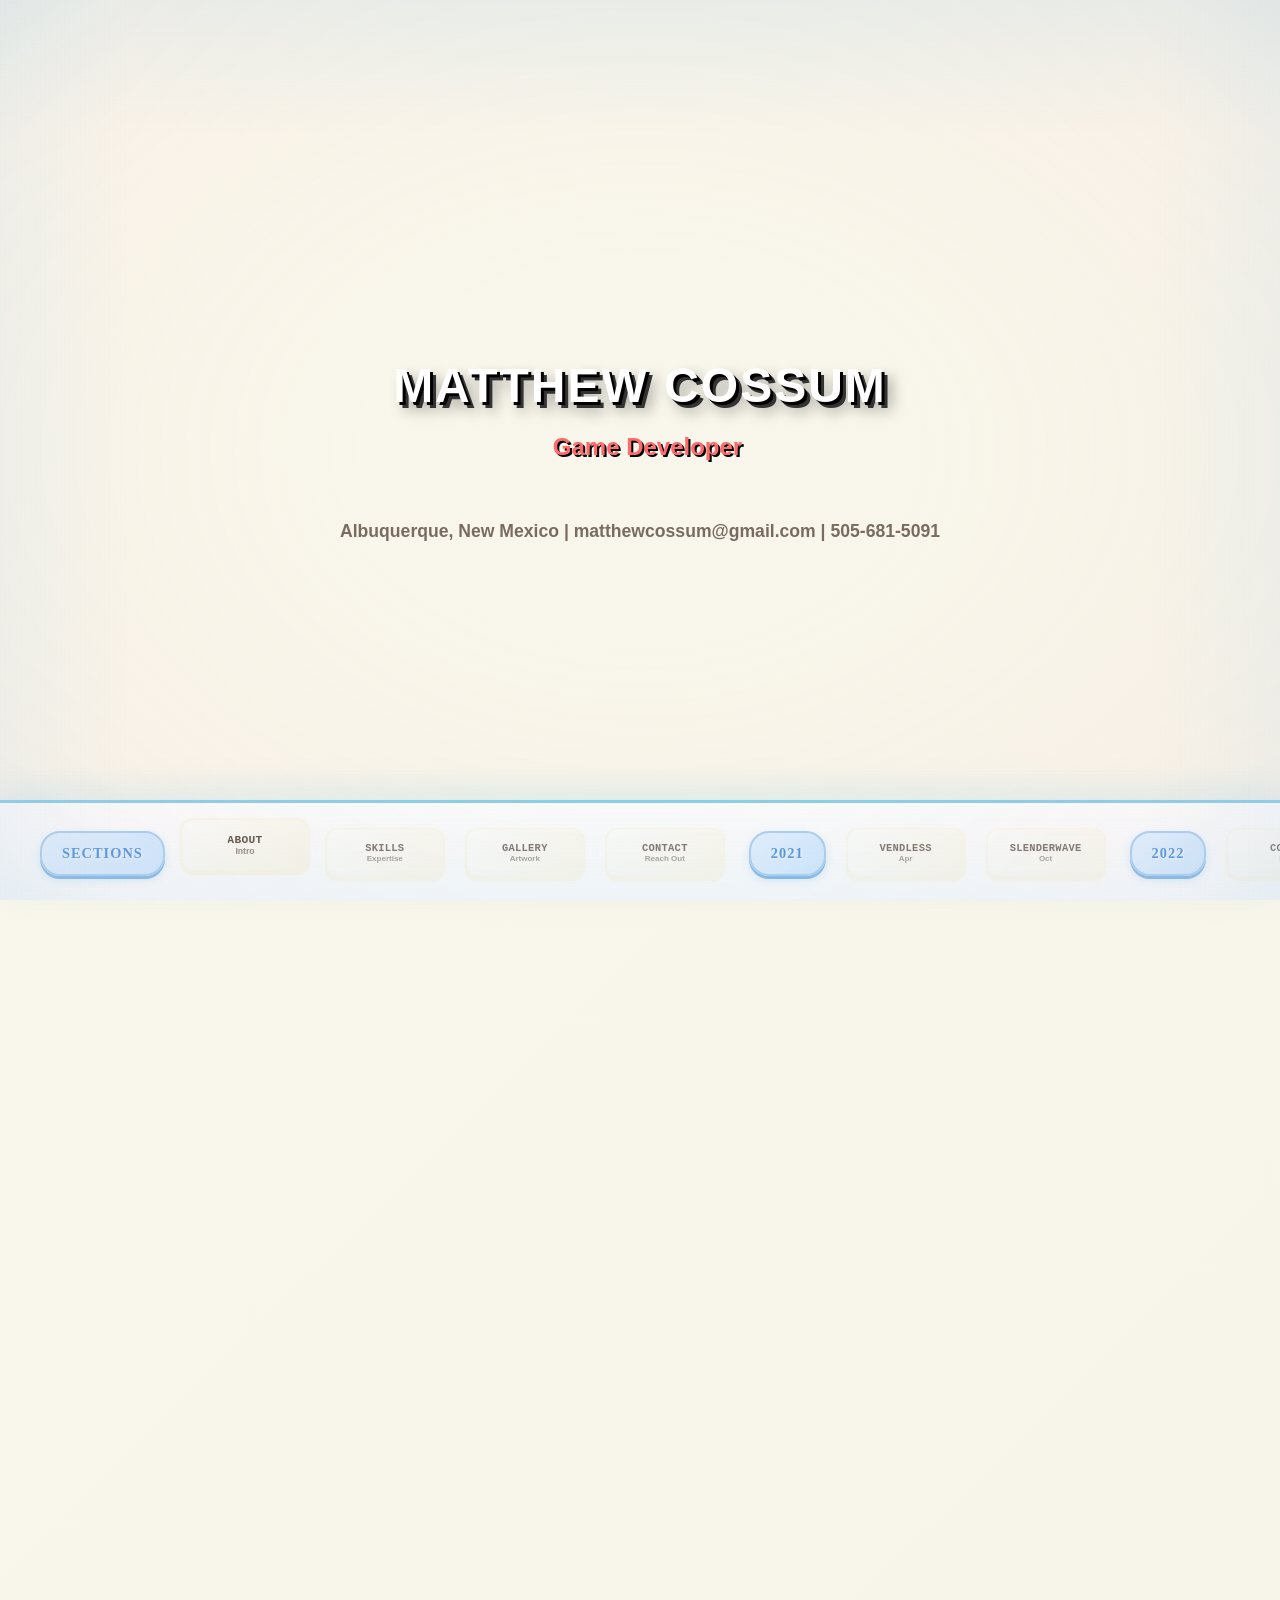
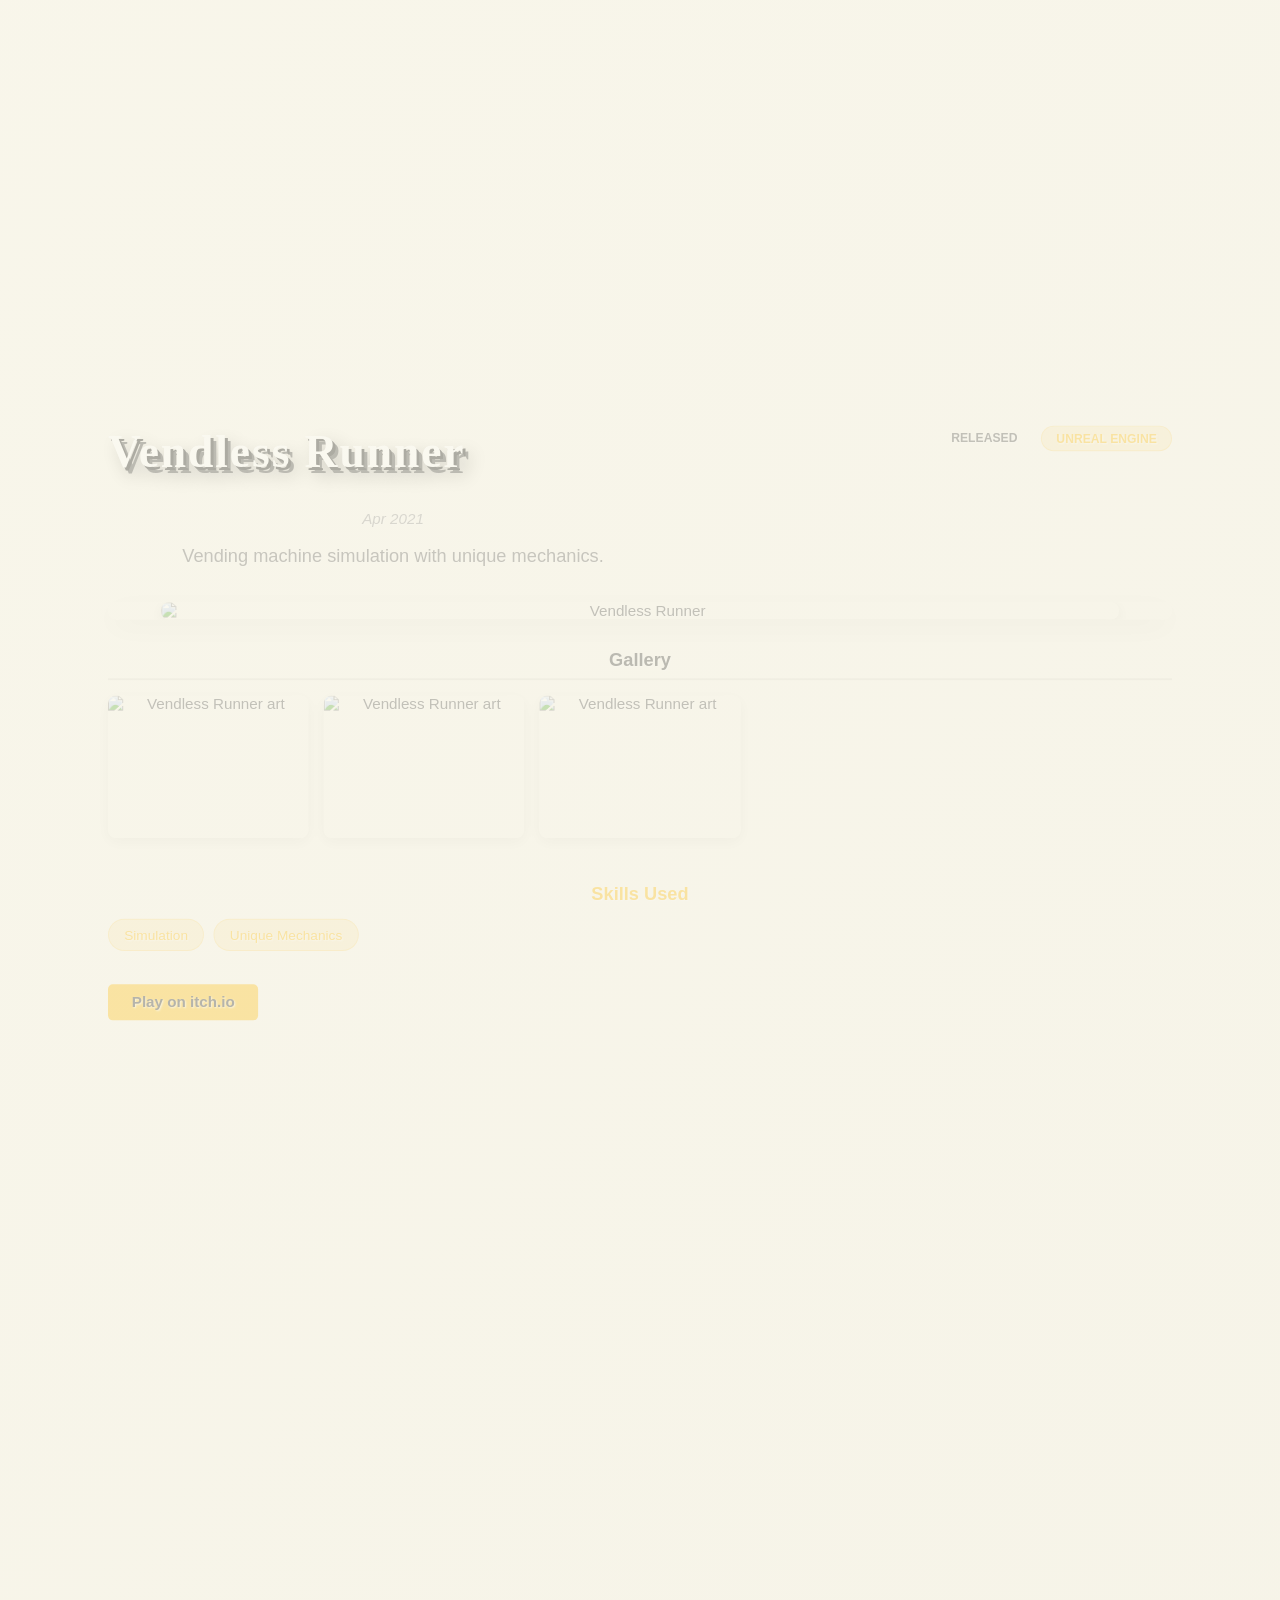
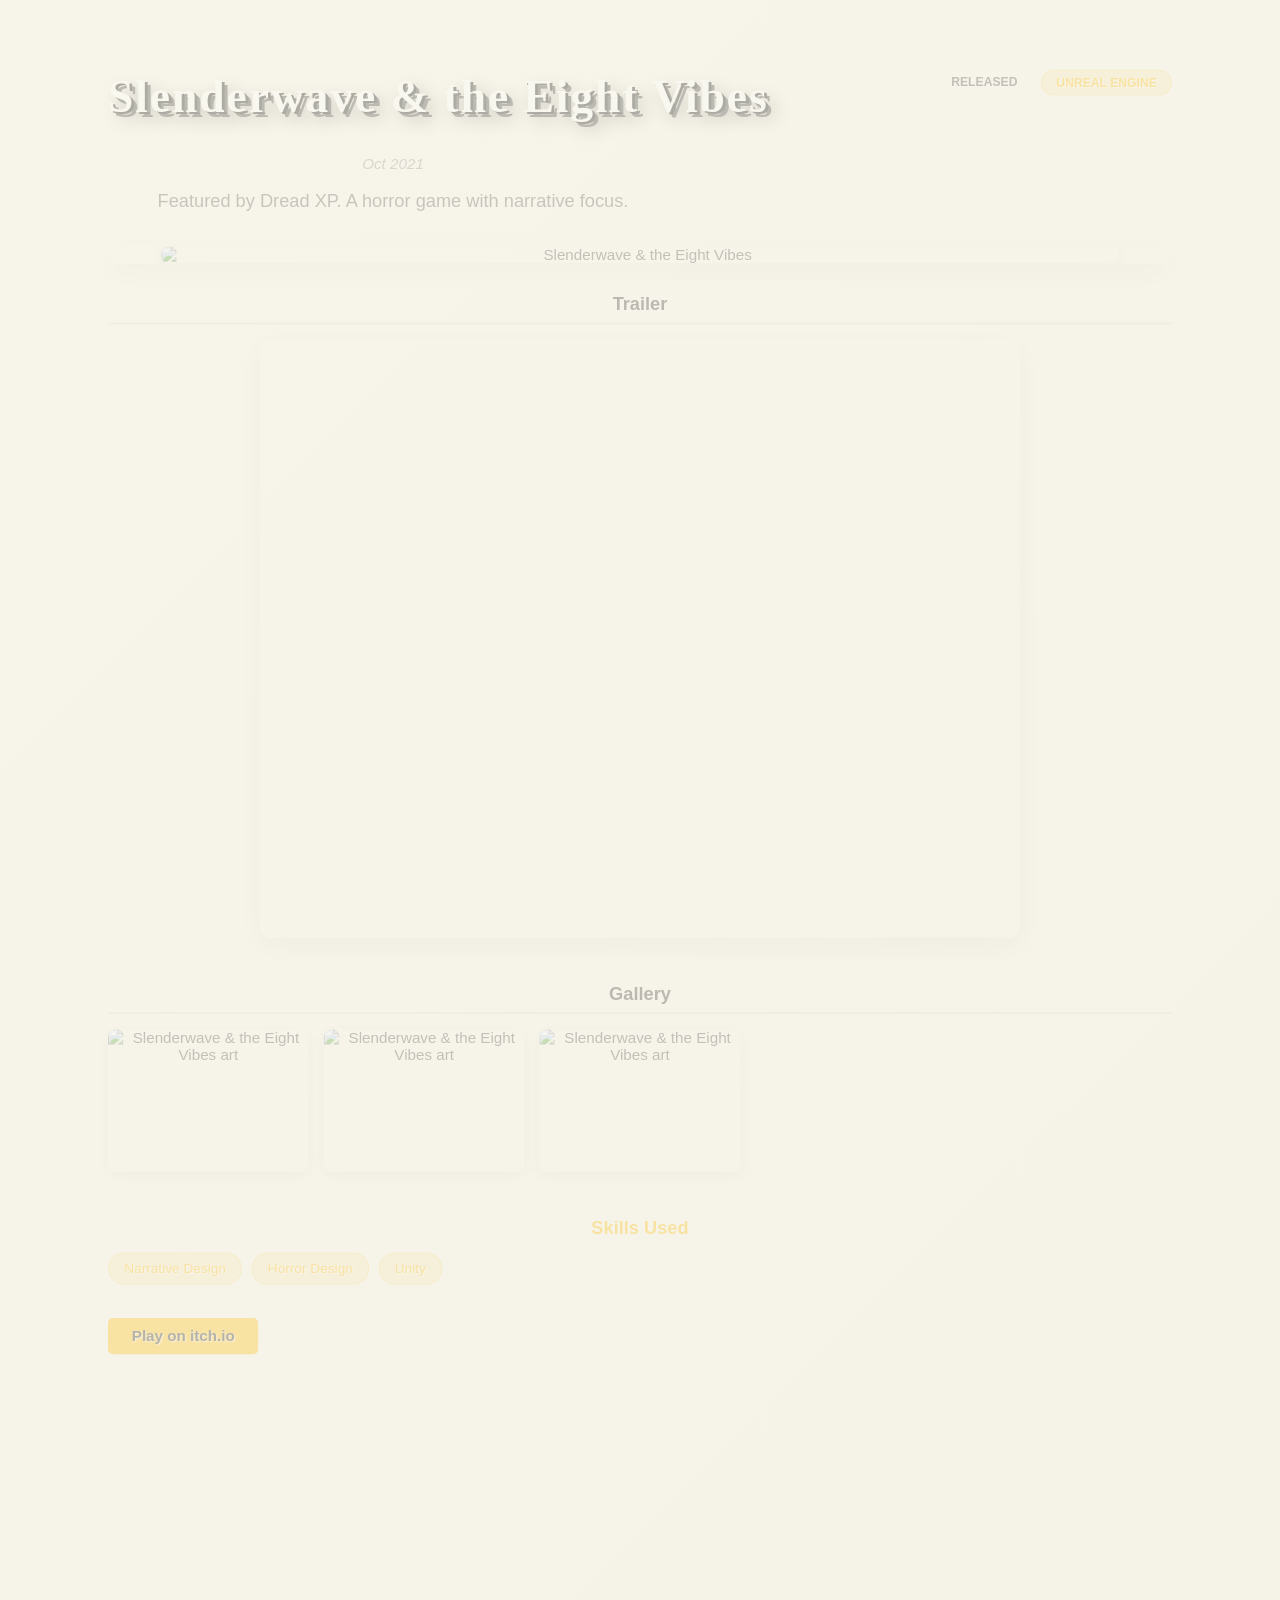
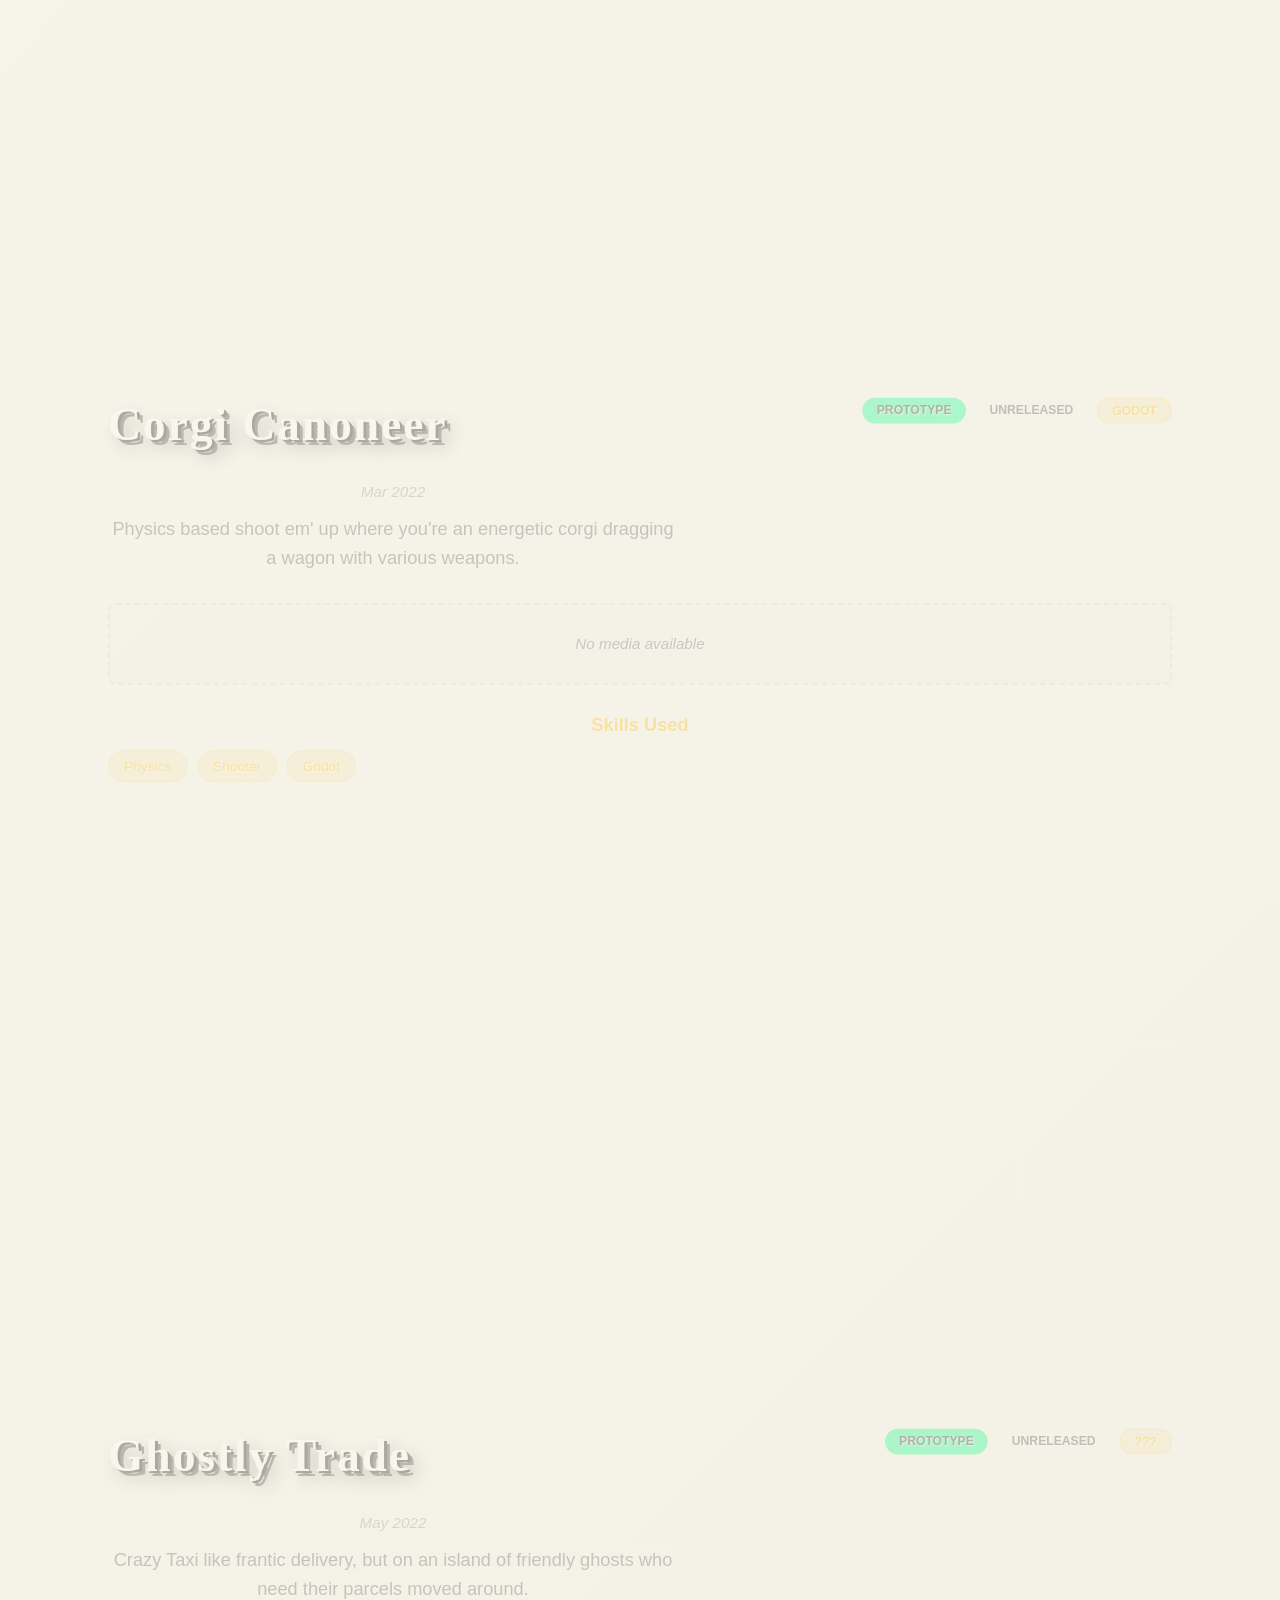
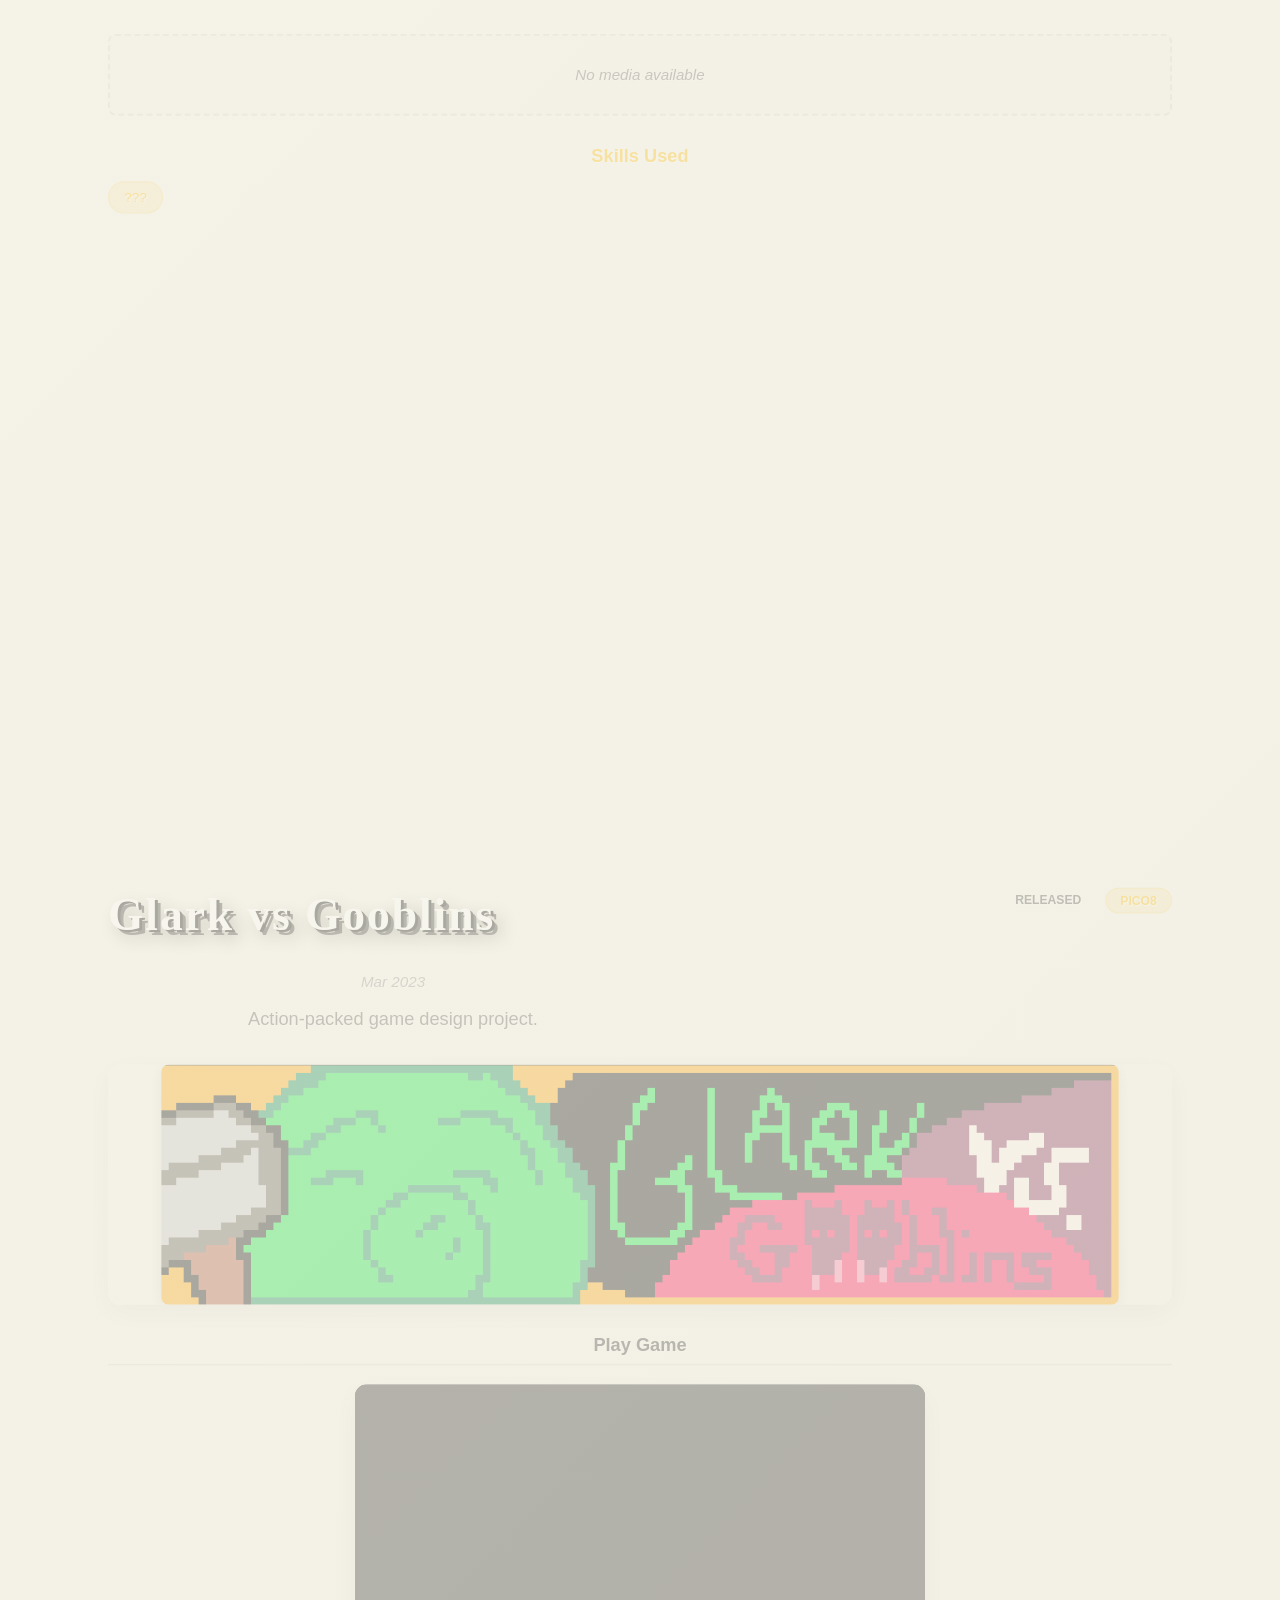
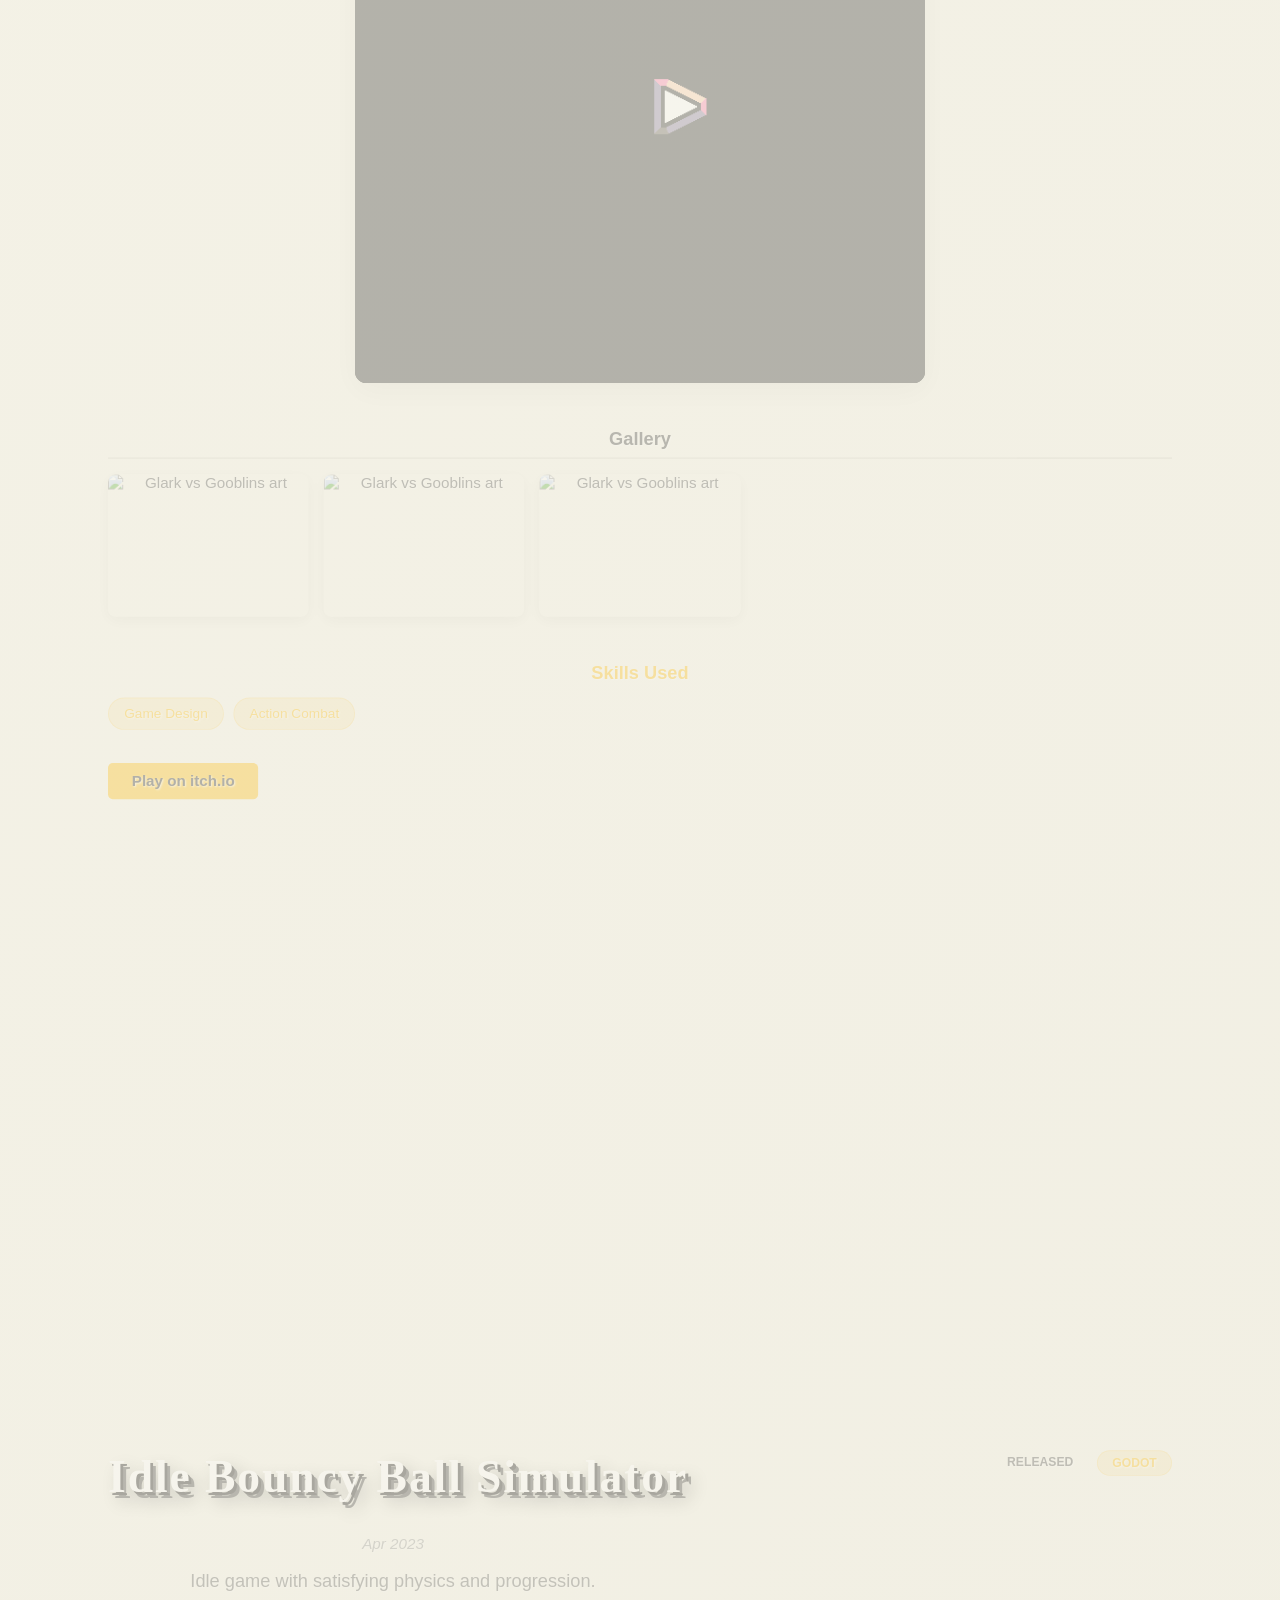
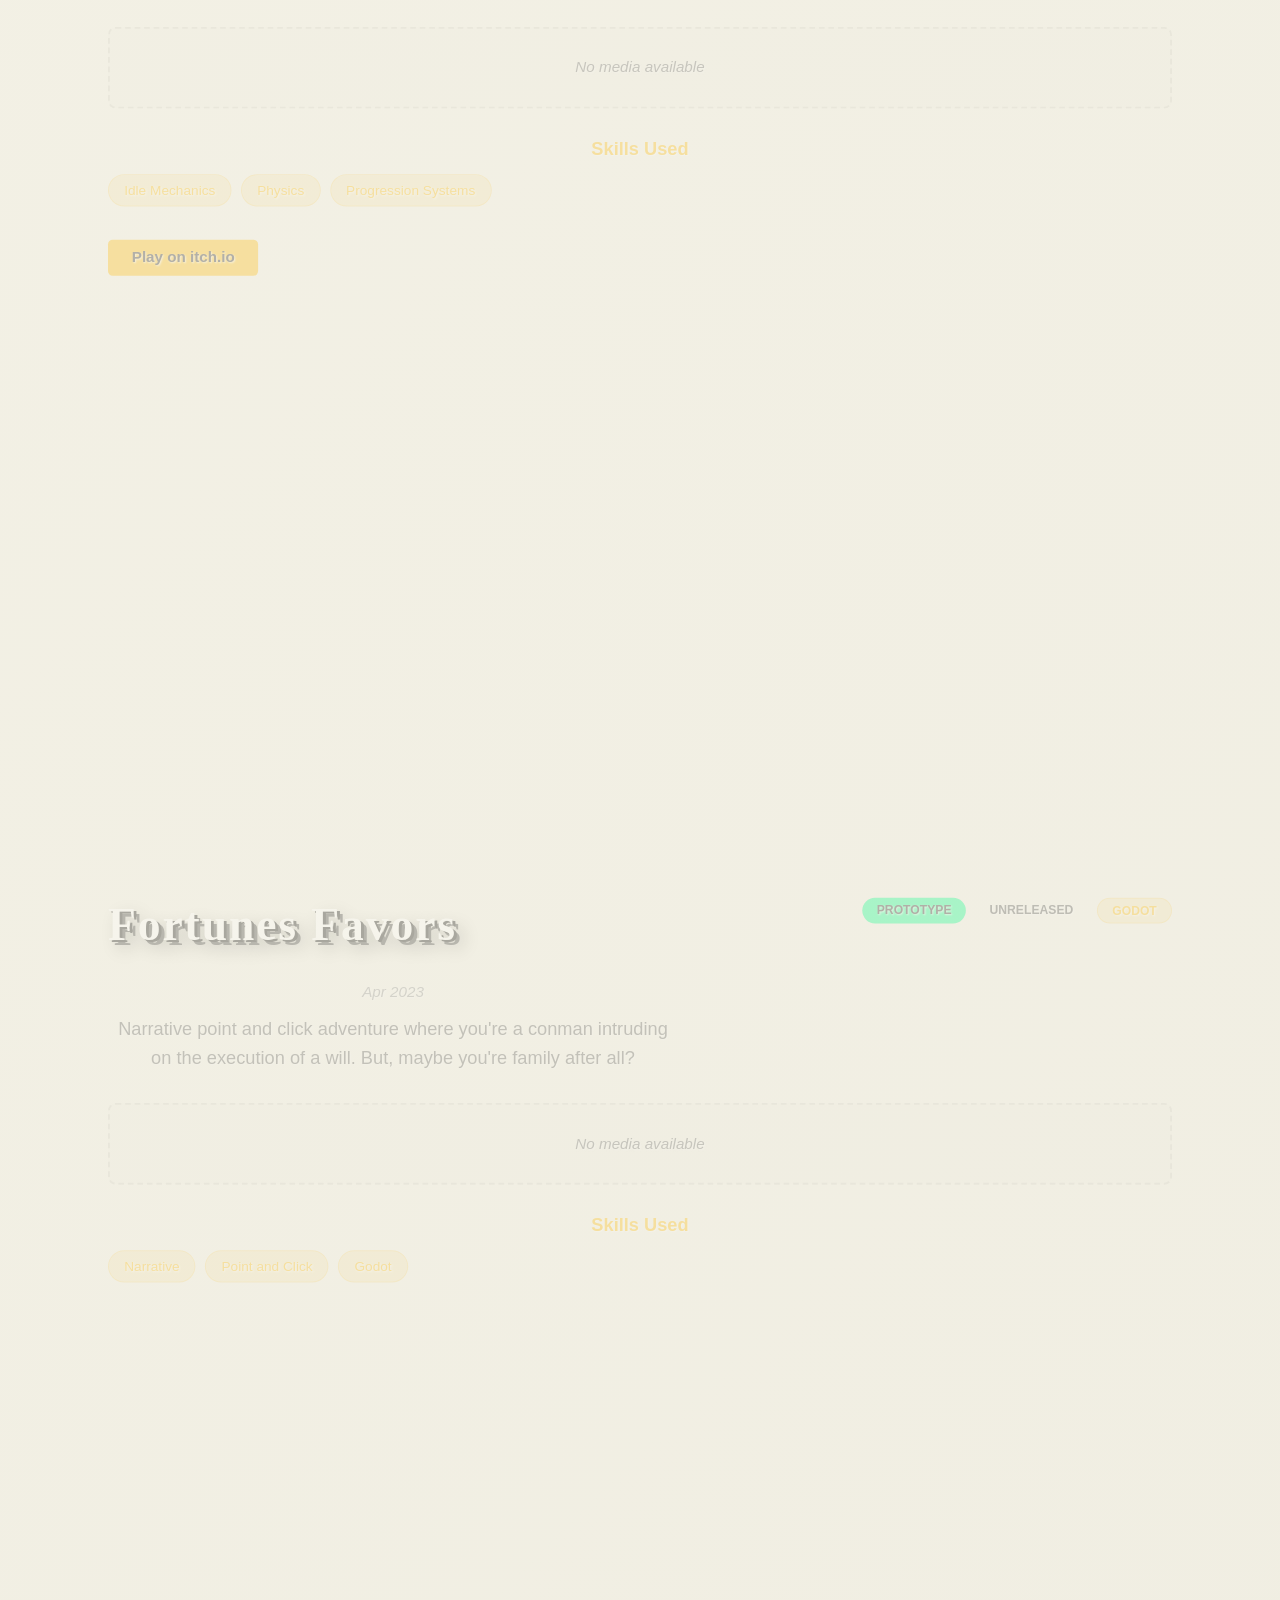
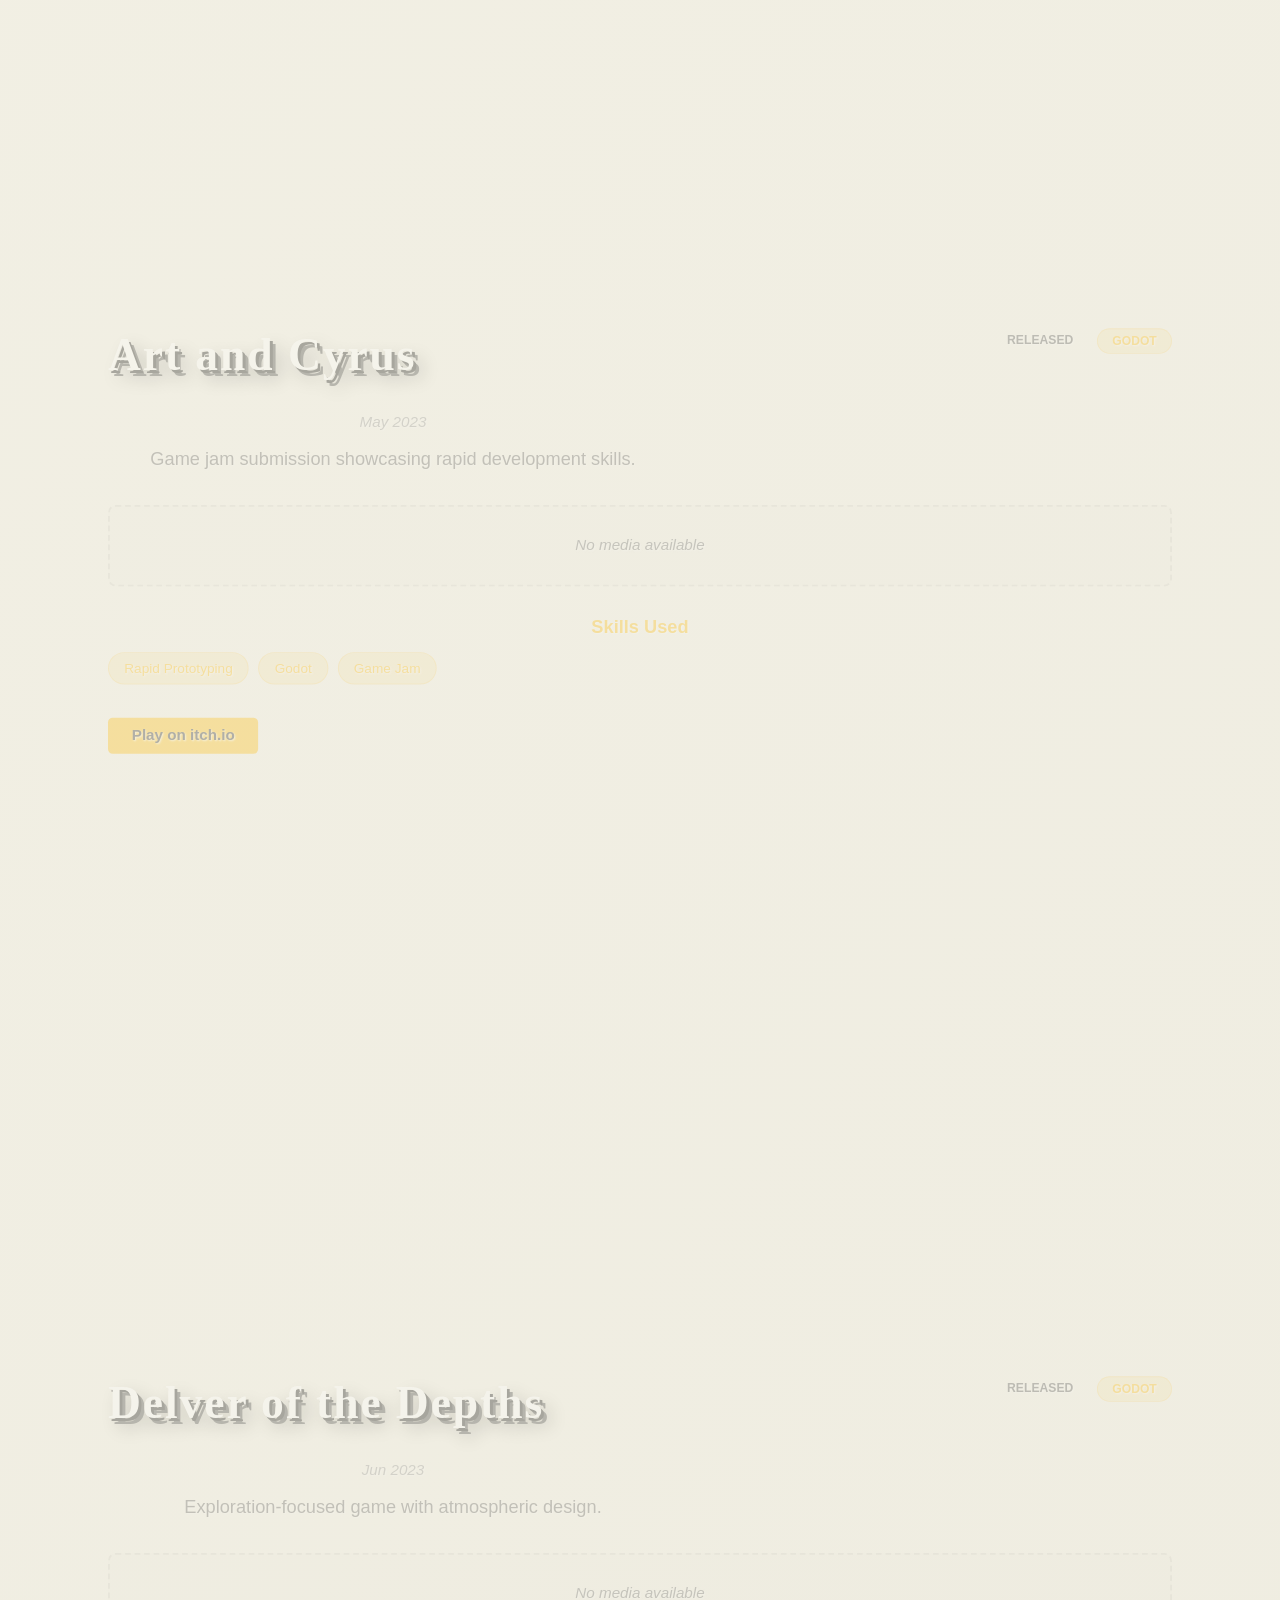
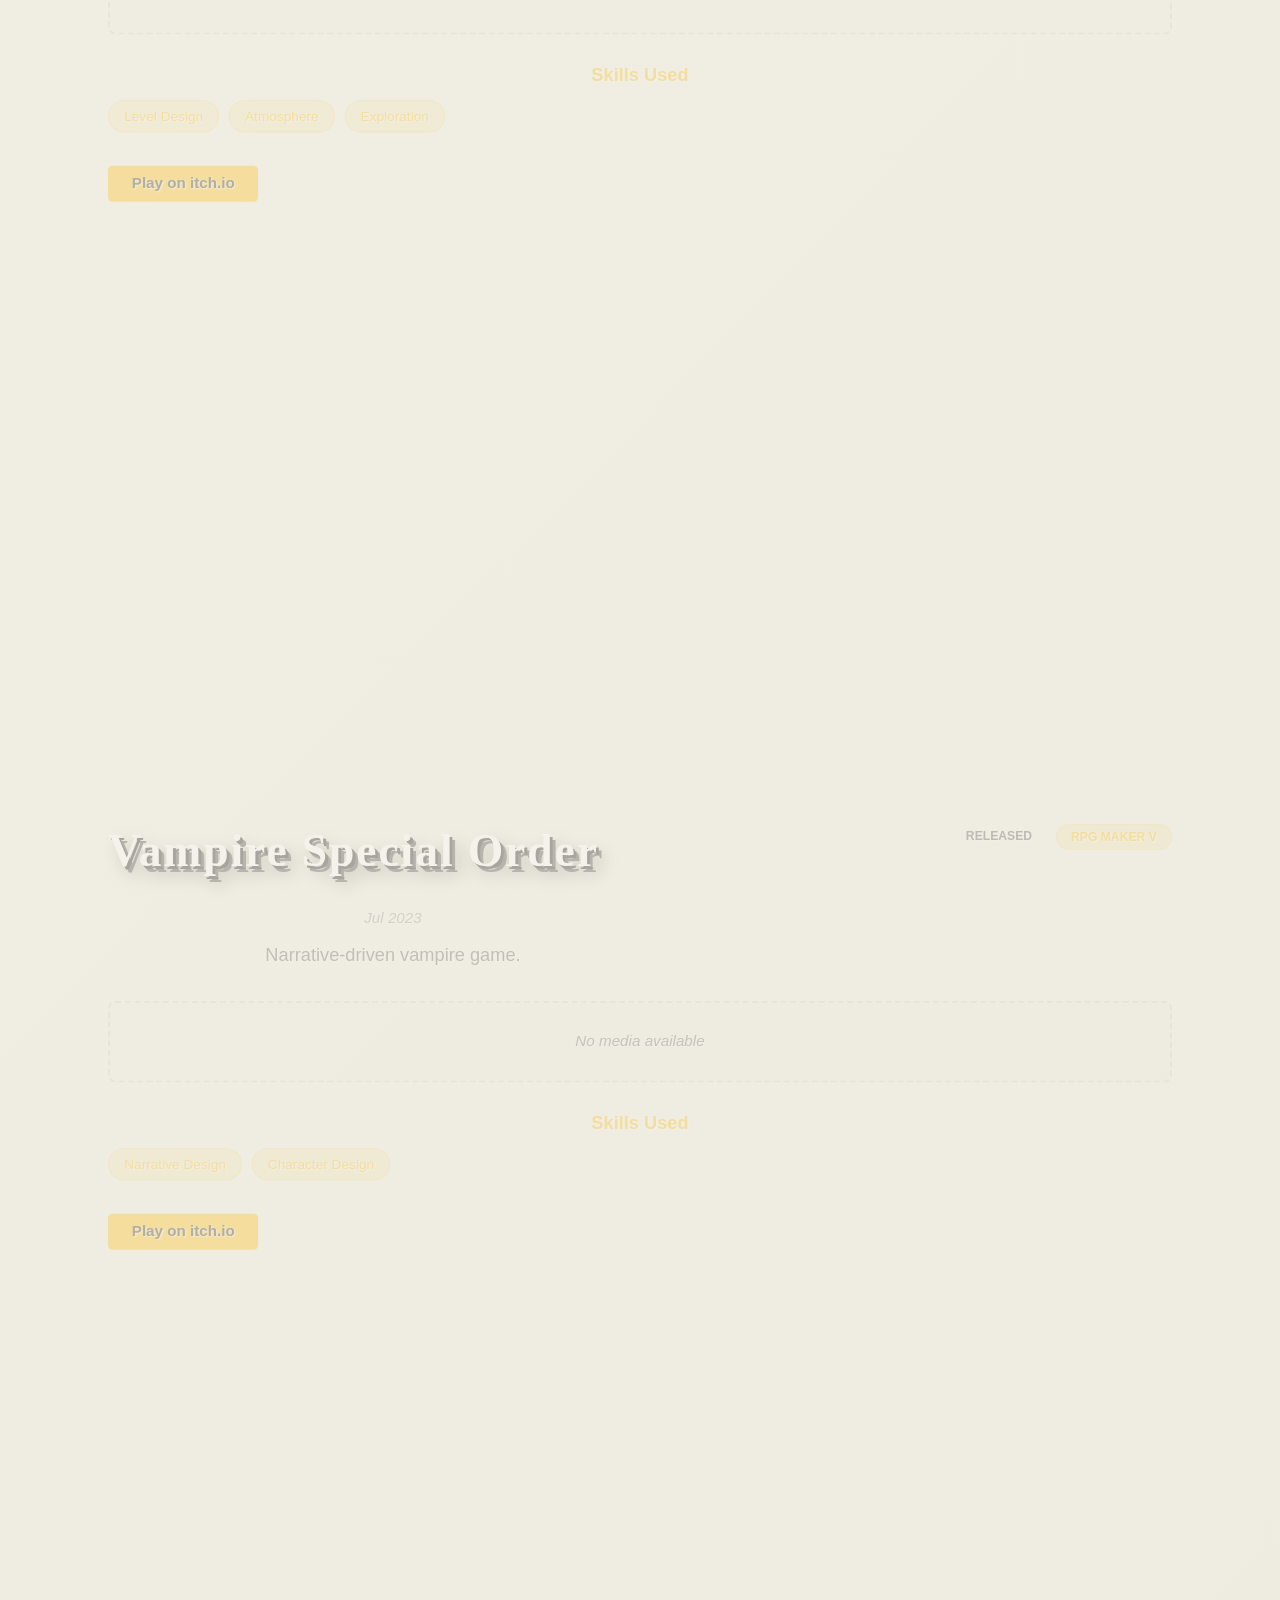
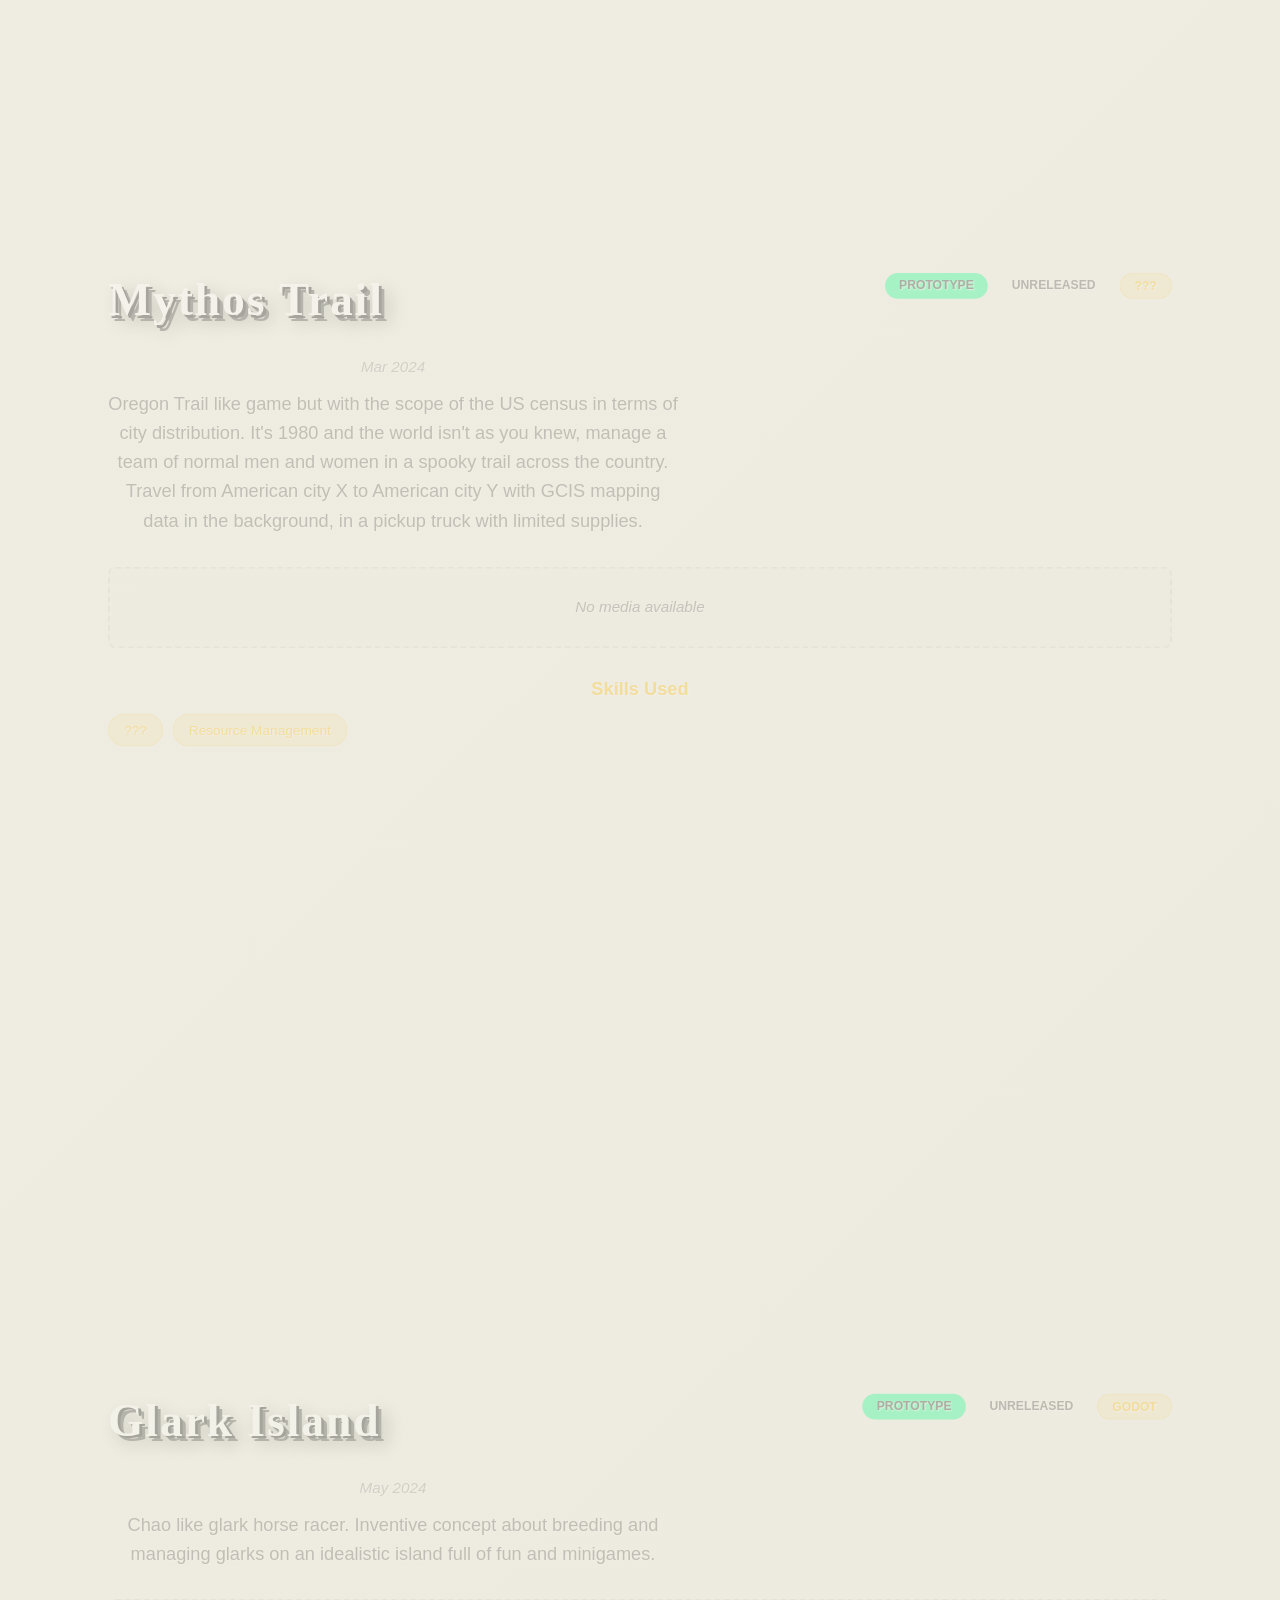
==== commit 6adfe2aa: "Fix asset paths for GitHub Pages deployment" ====
--- a/index.html
+++ b/index.html
@@ -67,38 +67,38 @@
         <h2>Art Gallery</h2>
         <p class="gallery-description">A collection of artwork, renders, and creative pieces</p>
         <div class="art-gallery-grid">
-          <div class="gallery-item" onclick="openLightbox('/media/gallery/art1.png')">
-            <img src="/media/gallery/art1.png" alt="Artwork 1" class="gallery-image">
+          <div class="gallery-item" onclick="openLightbox('media/gallery/art1.png')">
+            <img src="media/gallery/art1.png" alt="Artwork 1" class="gallery-image">
             <div class="gallery-overlay">
               <span class="gallery-title">Artwork 1</span>
             </div>
           </div>
-          <div class="gallery-item" onclick="openLightbox('/media/gallery/art2.png')">
-            <img src="/media/gallery/art2.png" alt="Artwork 2" class="gallery-image">
+          <div class="gallery-item" onclick="openLightbox('media/gallery/art2.png')">
+            <img src="media/gallery/art2.png" alt="Artwork 2" class="gallery-image">
             <div class="gallery-overlay">
               <span class="gallery-title">Artwork 2</span>
             </div>
           </div>
-          <div class="gallery-item" onclick="openLightbox('/media/gallery/art3.png')">
-            <img src="/media/gallery/art3.png" alt="Artwork 3" class="gallery-image">
+          <div class="gallery-item" onclick="openLightbox('media/gallery/art3.png')">
+            <img src="media/gallery/art3.png" alt="Artwork 3" class="gallery-image">
             <div class="gallery-overlay">
               <span class="gallery-title">Artwork 3</span>
             </div>
           </div>
-          <div class="gallery-item" onclick="openLightbox('/media/gallery/art4.png')">
-            <img src="/media/gallery/art4.png" alt="Artwork 4" class="gallery-image">
+          <div class="gallery-item" onclick="openLightbox('media/gallery/art4.png')">
+            <img src="media/gallery/art4.png" alt="Artwork 4" class="gallery-image">
             <div class="gallery-overlay">
               <span class="gallery-title">Artwork 4</span>
             </div>
           </div>
-          <div class="gallery-item" onclick="openLightbox('/media/gallery/art5.png')">
-            <img src="/media/gallery/art5.png" alt="Artwork 5" class="gallery-image">
+          <div class="gallery-item" onclick="openLightbox('media/gallery/art5.png')">
+            <img src="media/gallery/art5.png" alt="Artwork 5" class="gallery-image">
             <div class="gallery-overlay">
               <span class="gallery-title">Artwork 5</span>
             </div>
           </div>
-          <div class="gallery-item" onclick="openLightbox('/media/gallery/art6.png')">
-            <img src="/media/gallery/art6.png" alt="Artwork 6" class="gallery-image">
+          <div class="gallery-item" onclick="openLightbox('media/gallery/art6.png')">
+            <img src="media/gallery/art6.png" alt="Artwork 6" class="gallery-image">
             <div class="gallery-overlay">
               <span class="gallery-title">Artwork 6</span>
             </div>
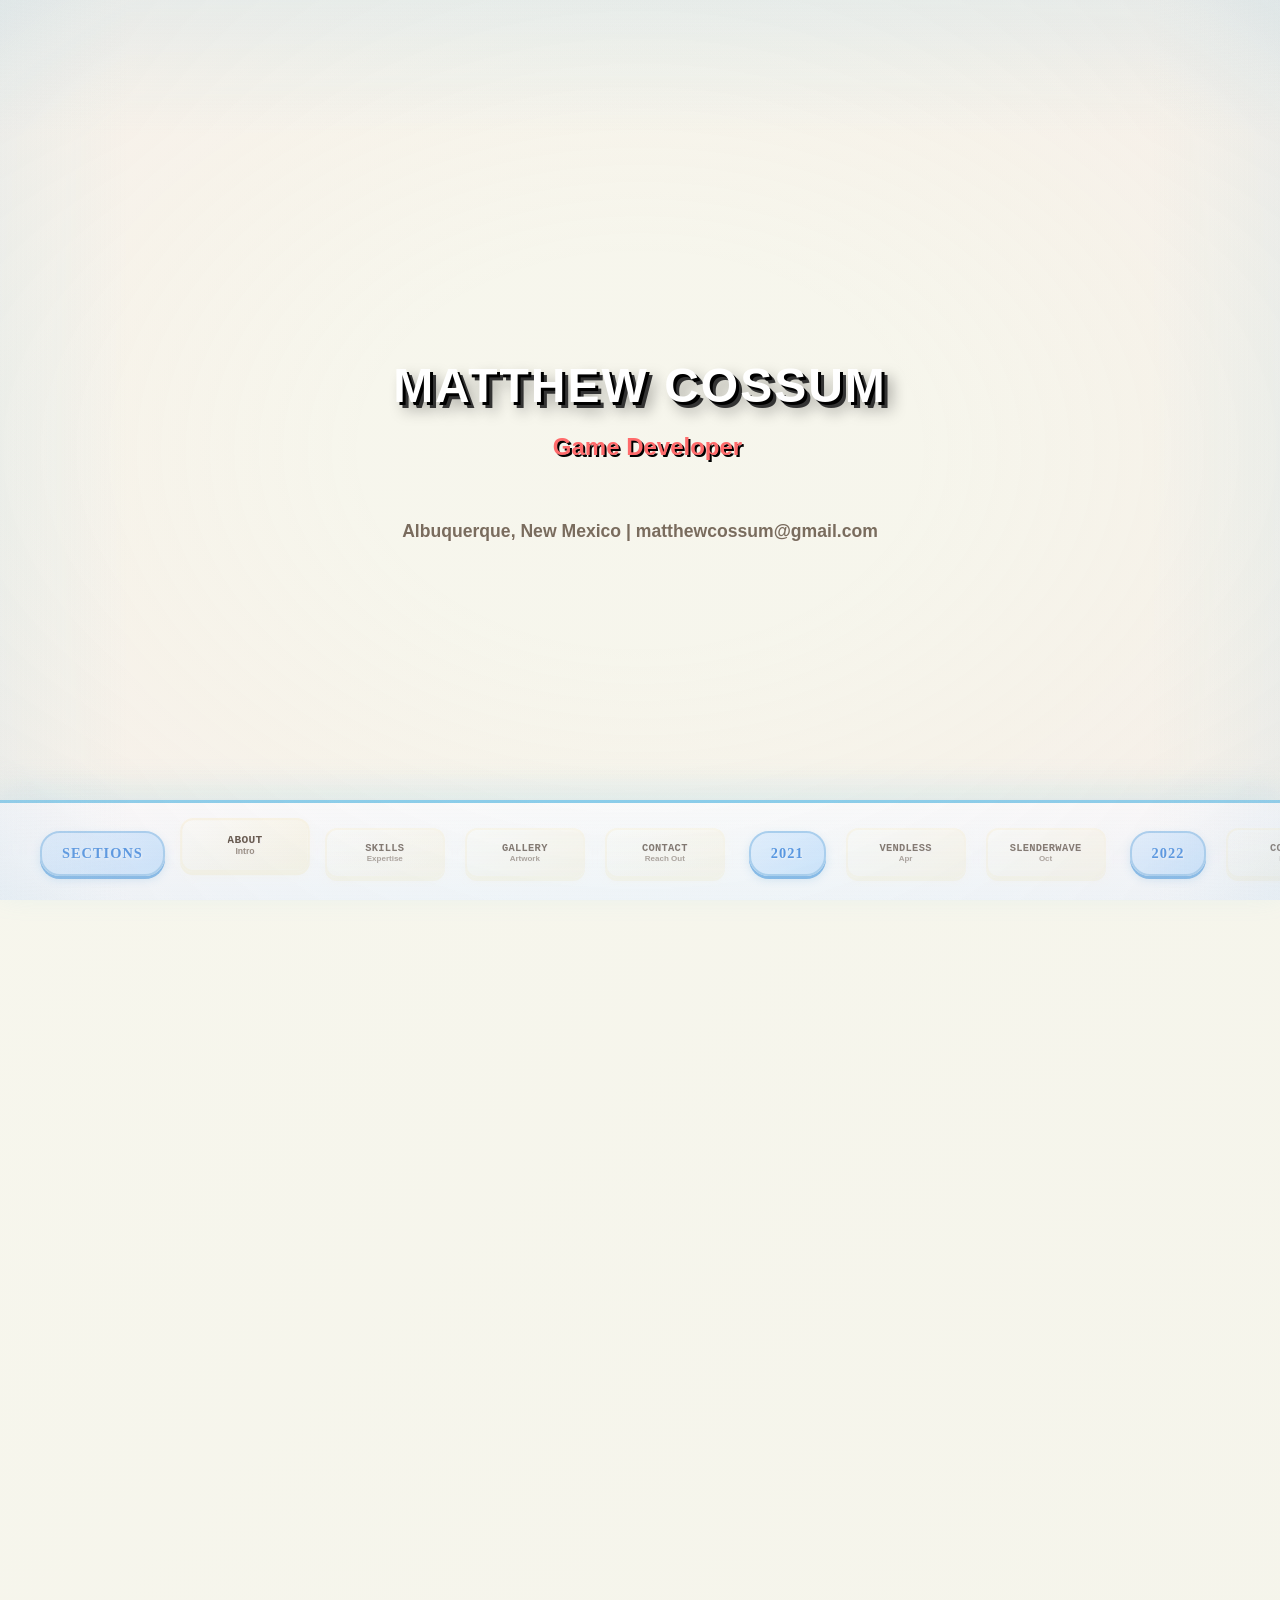
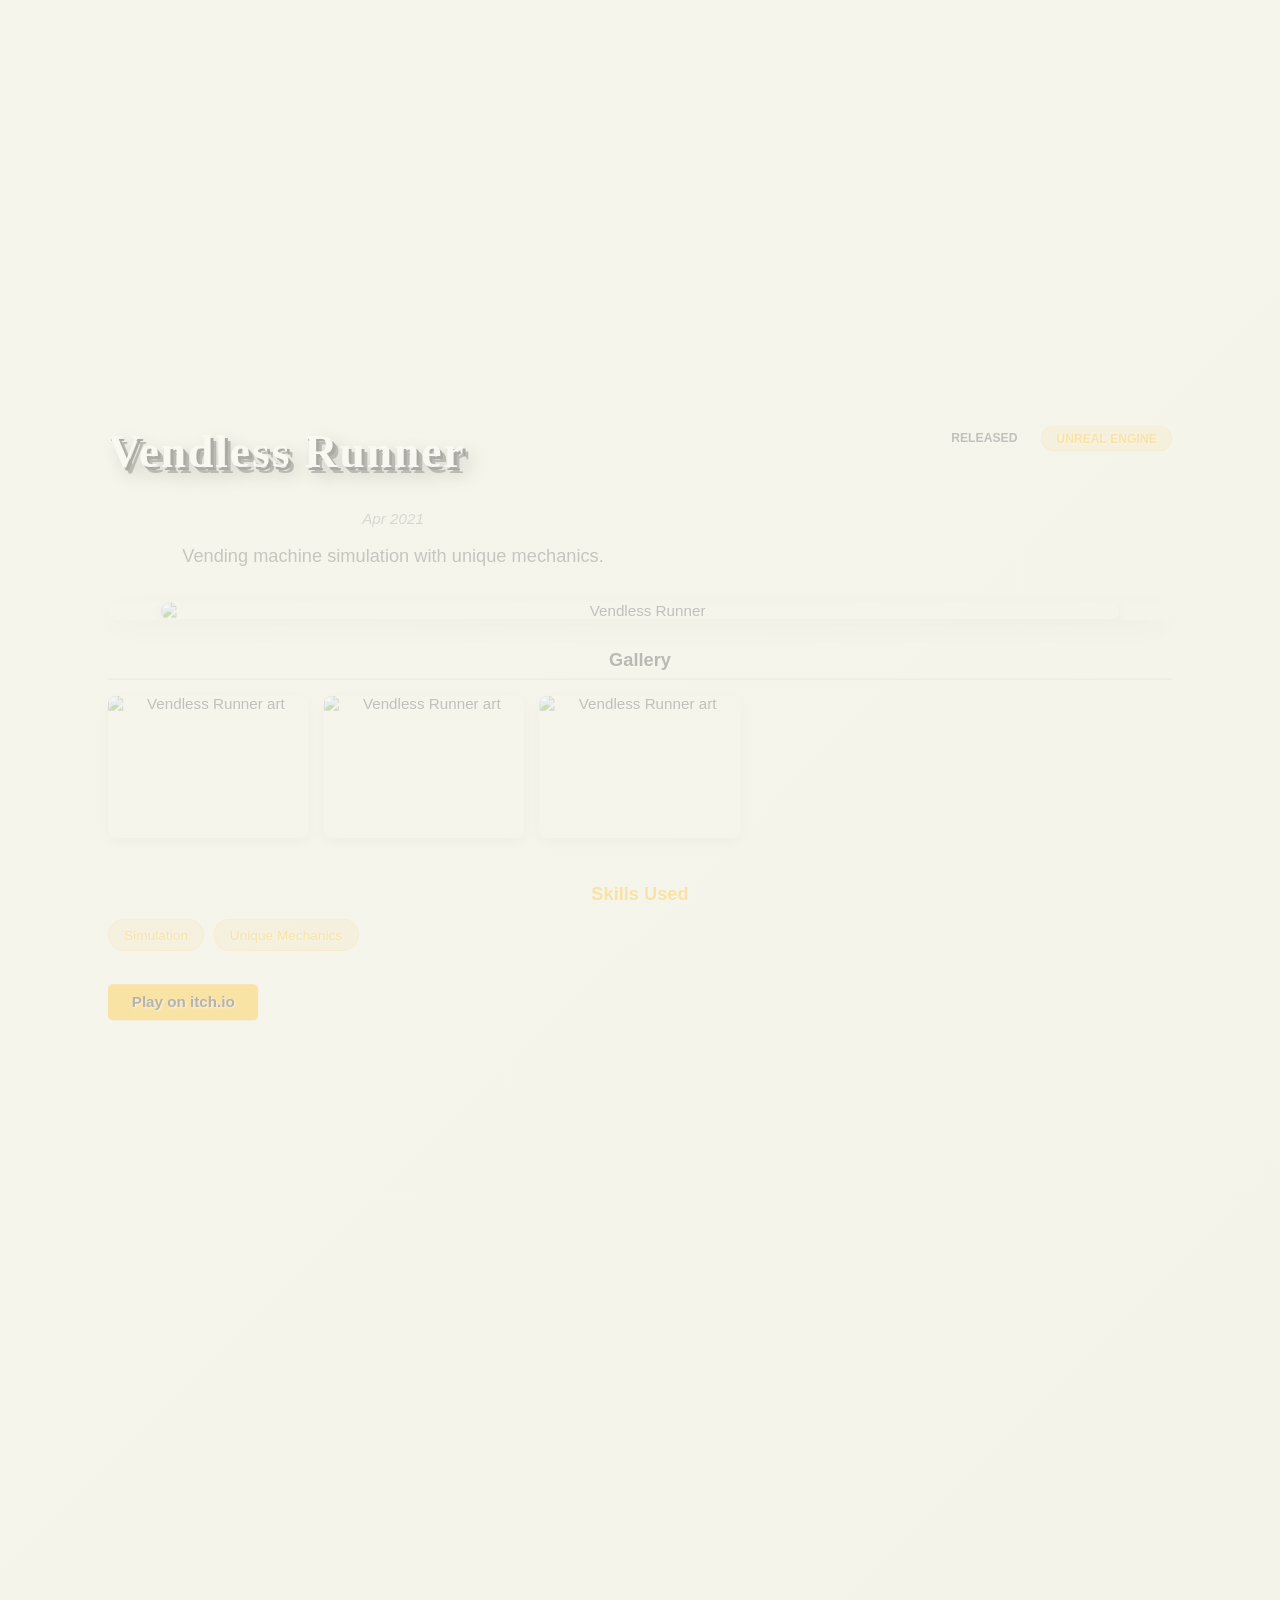
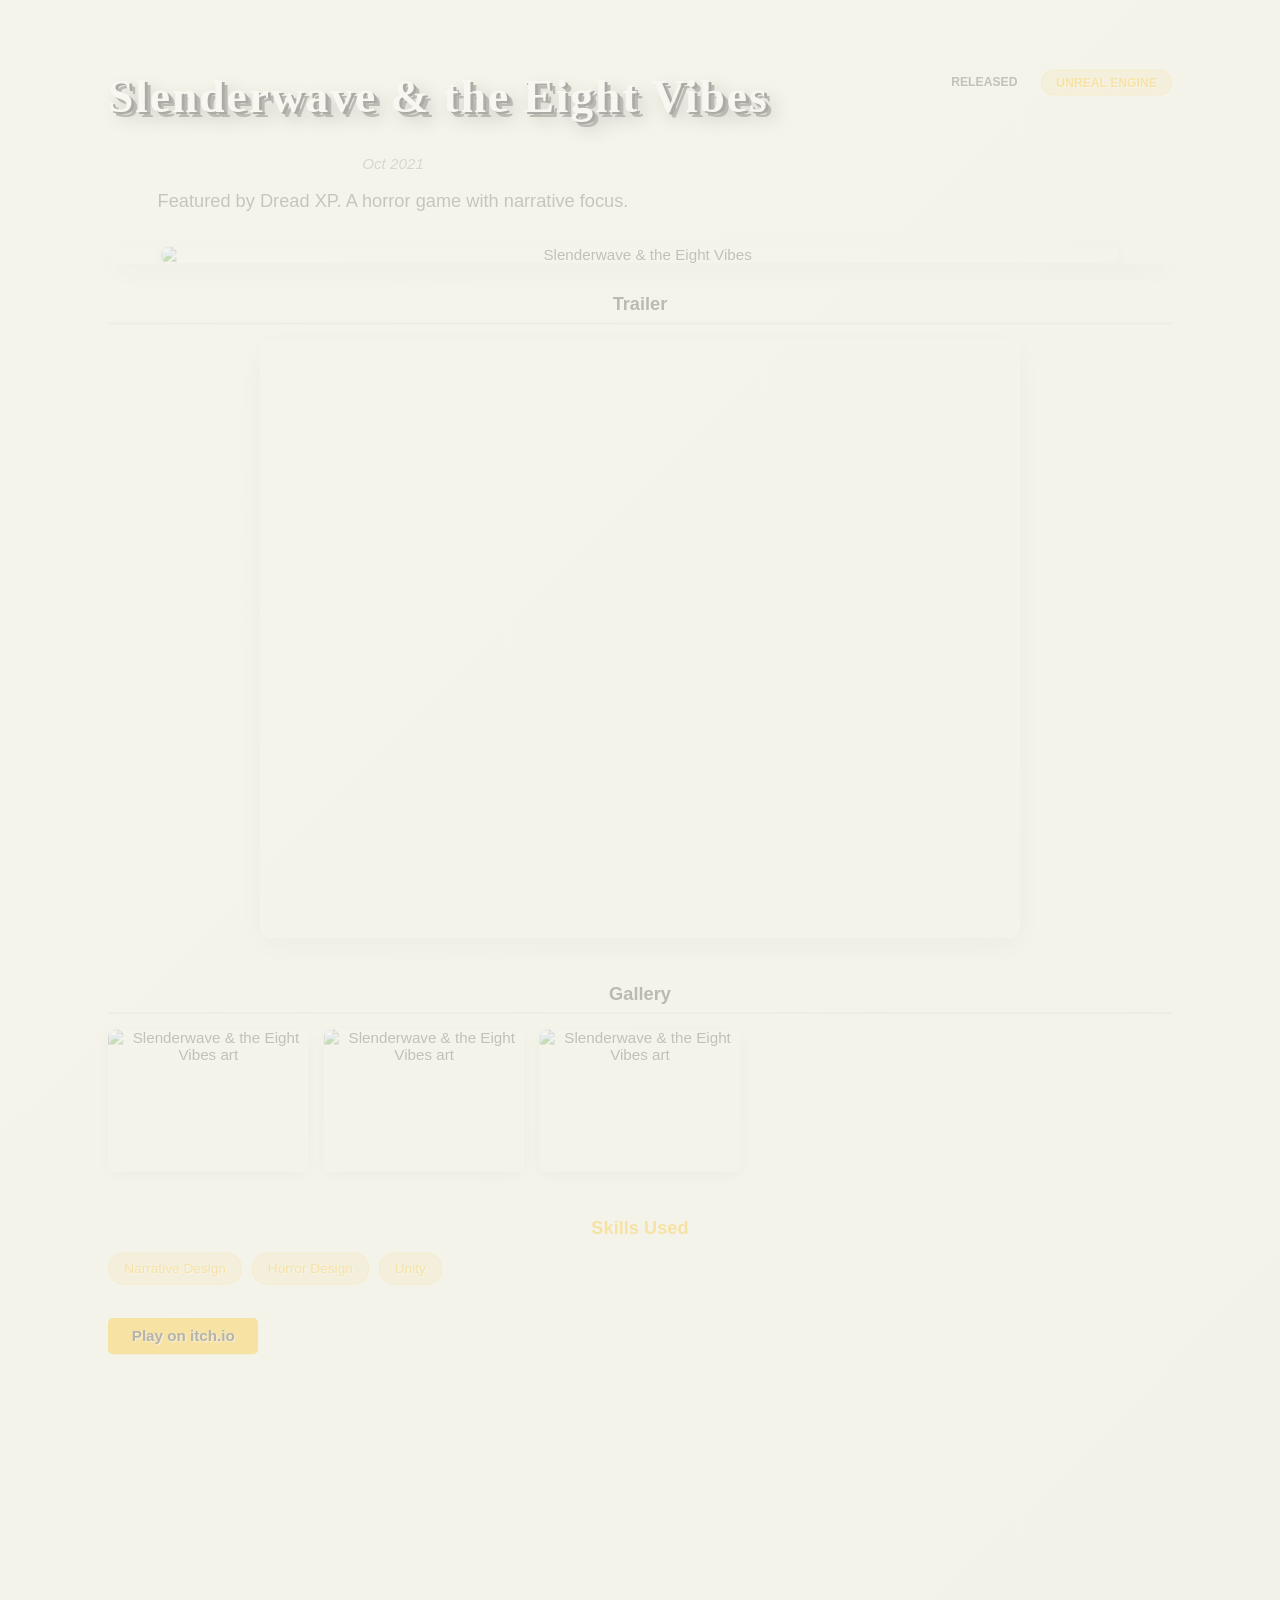
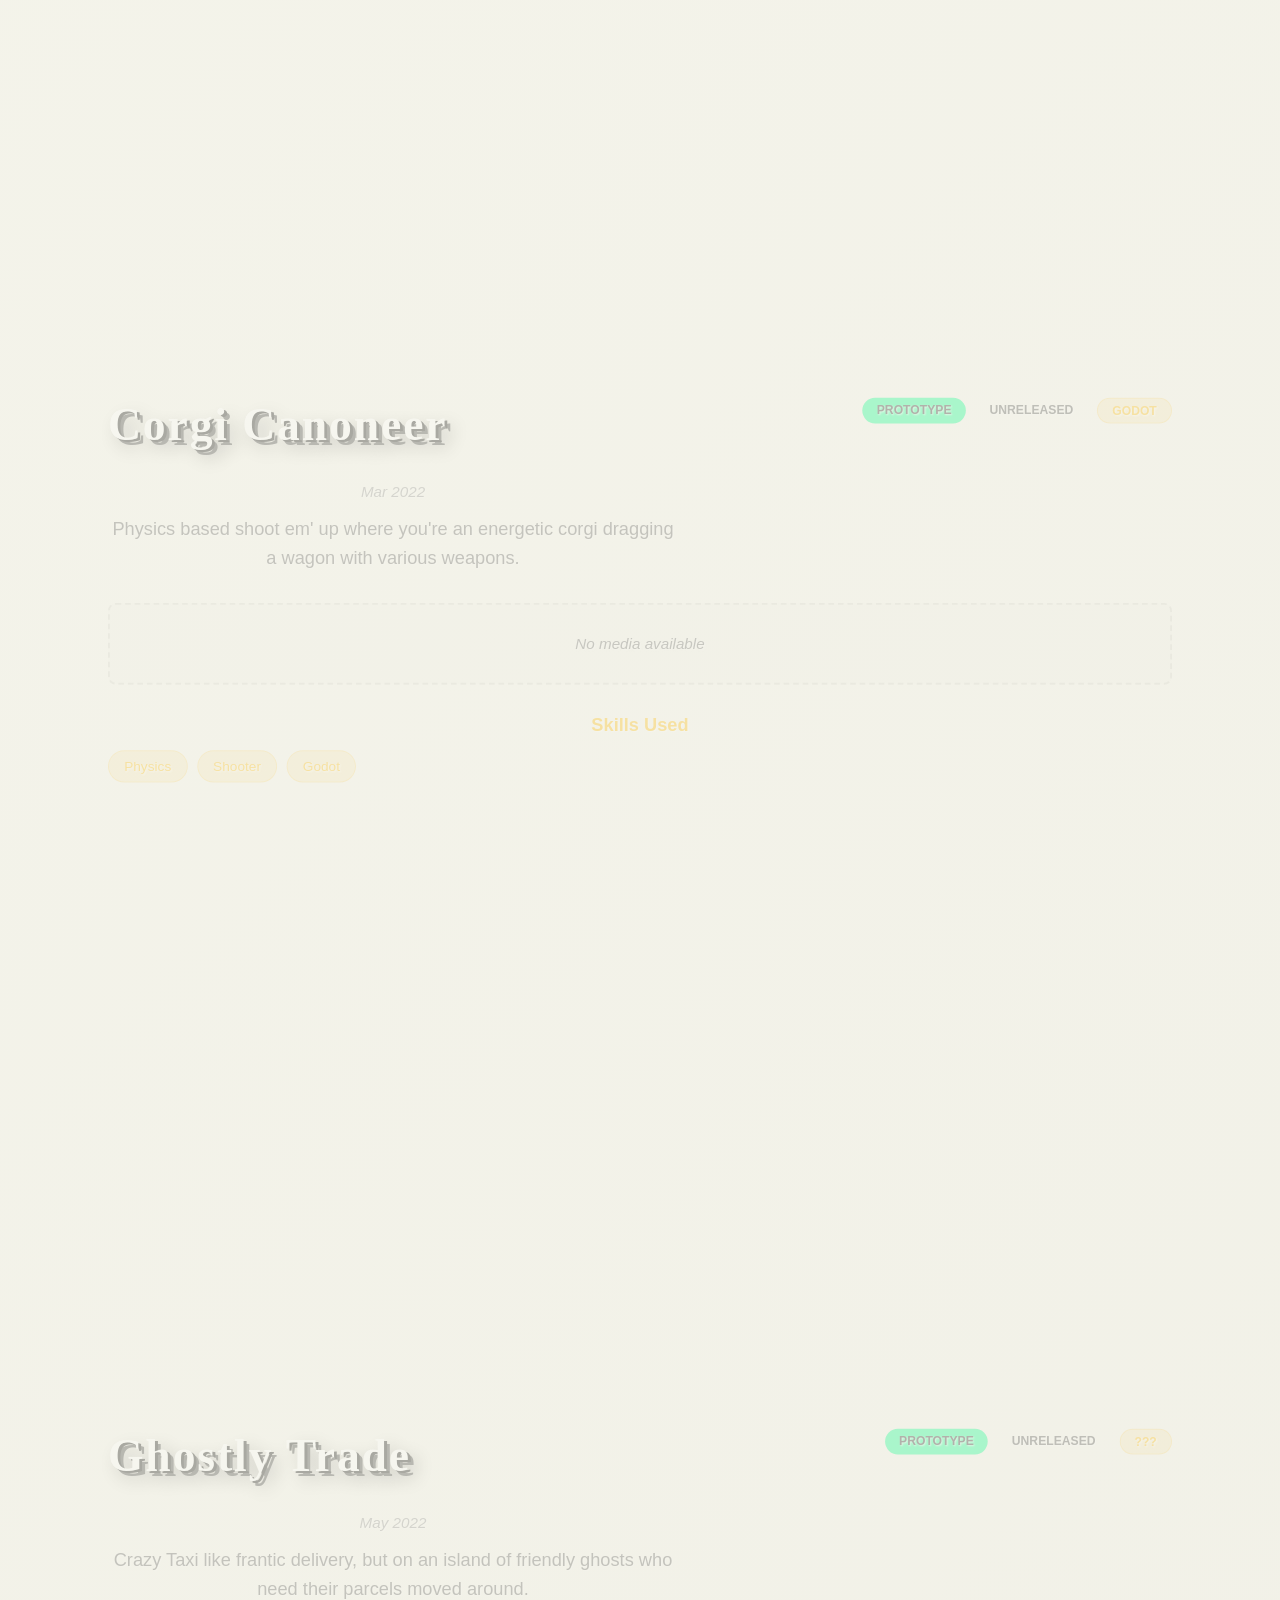
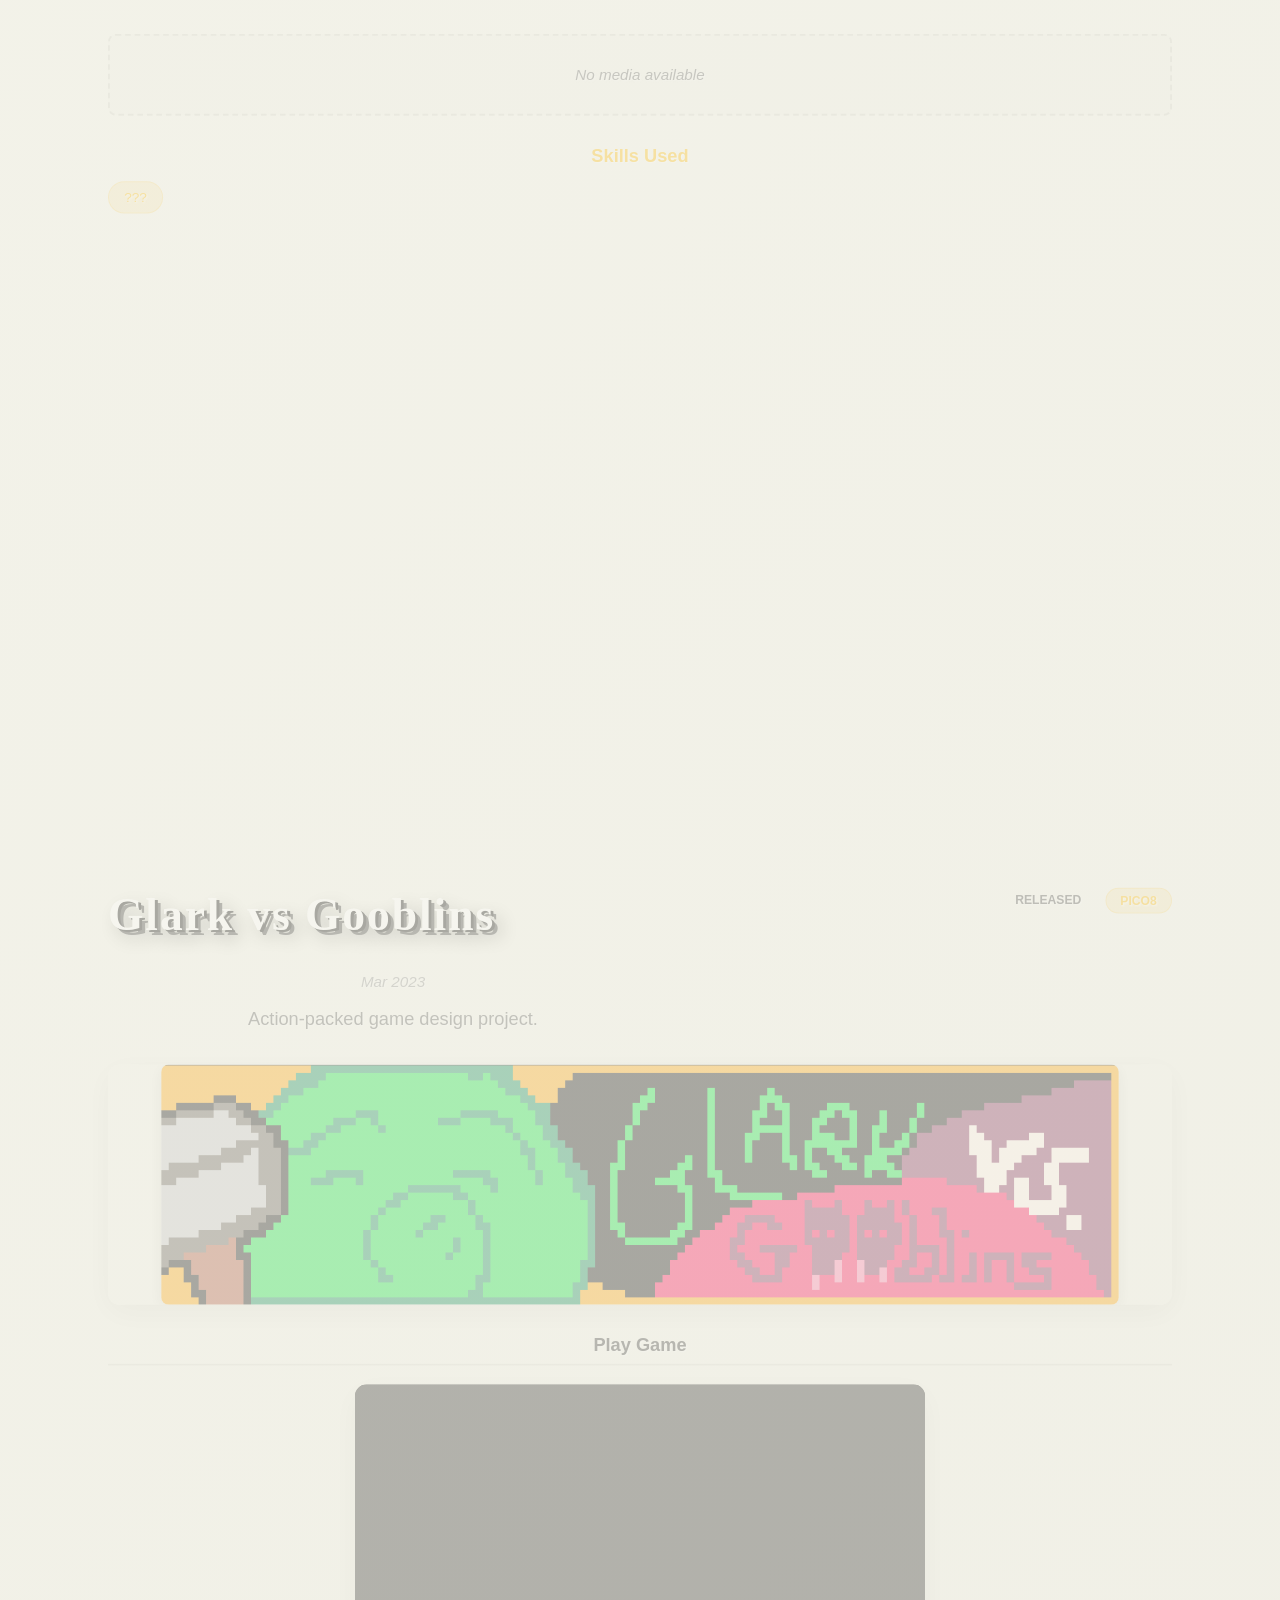
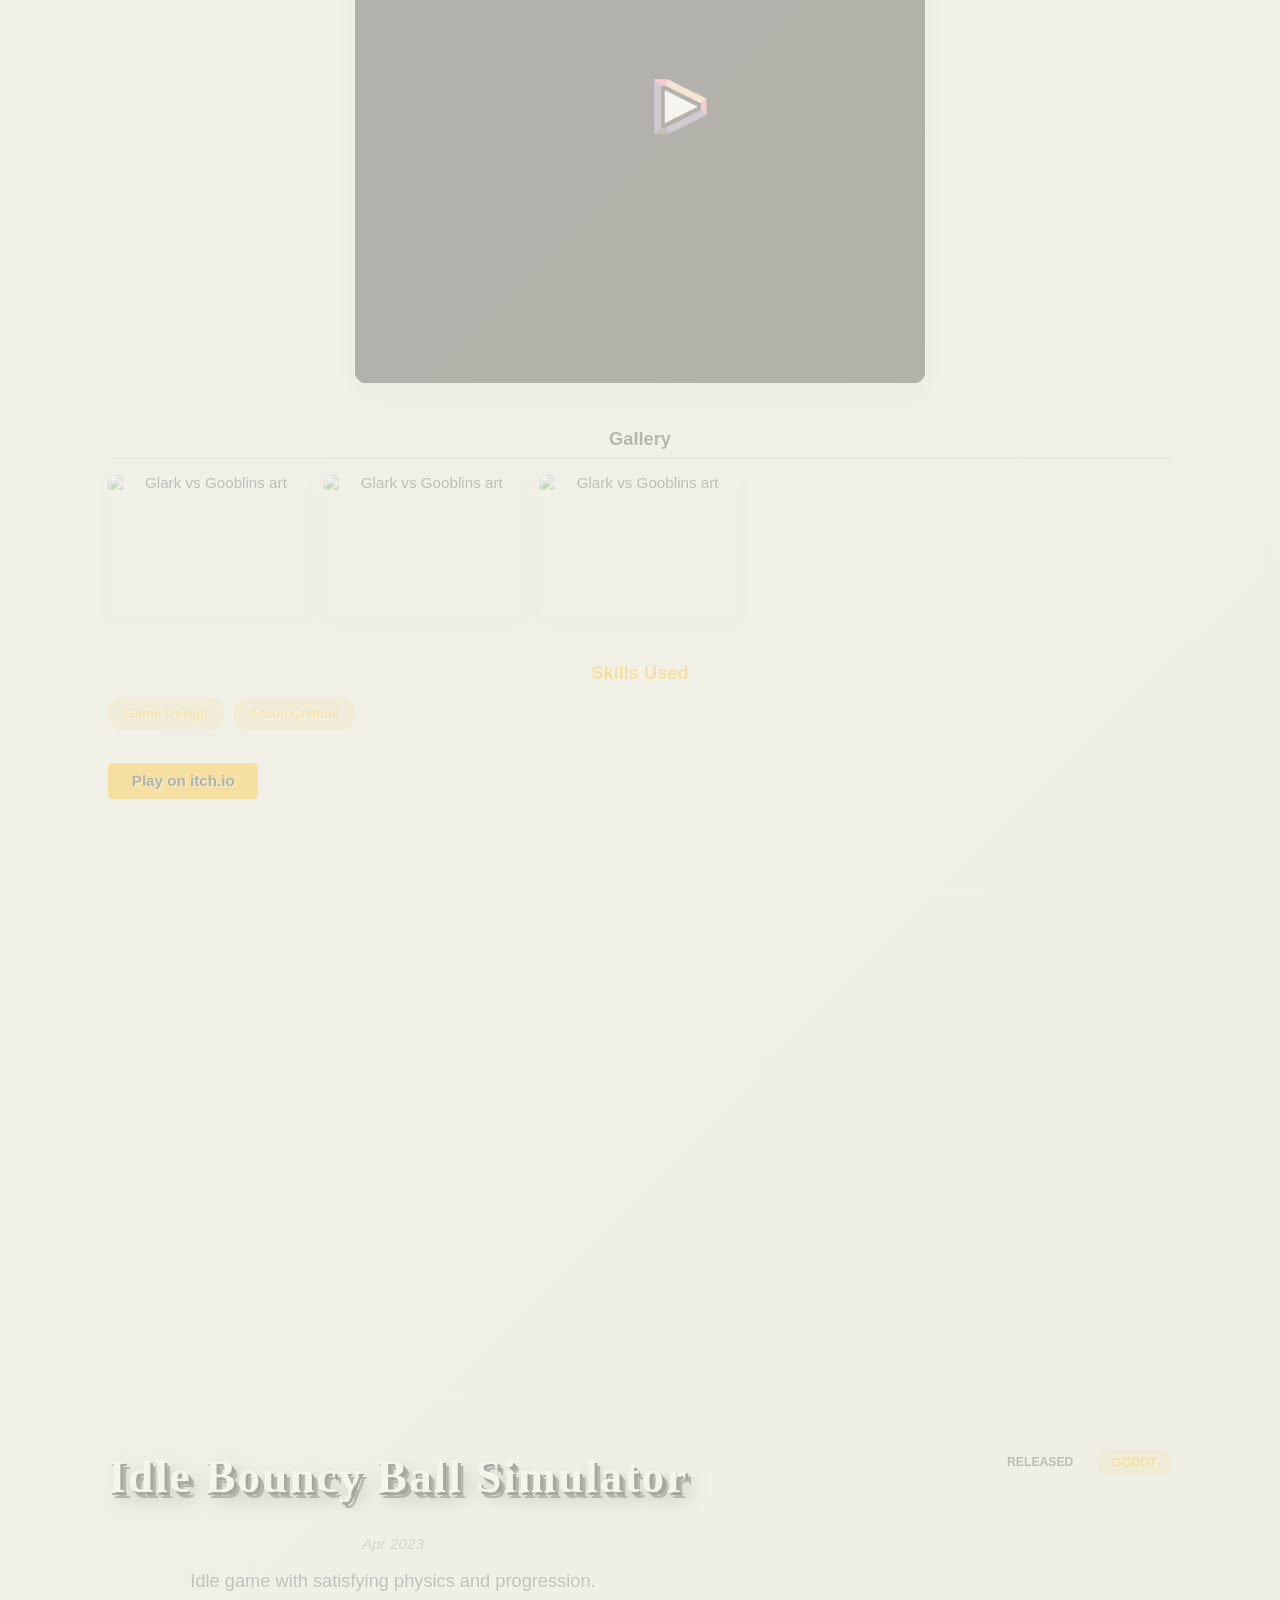
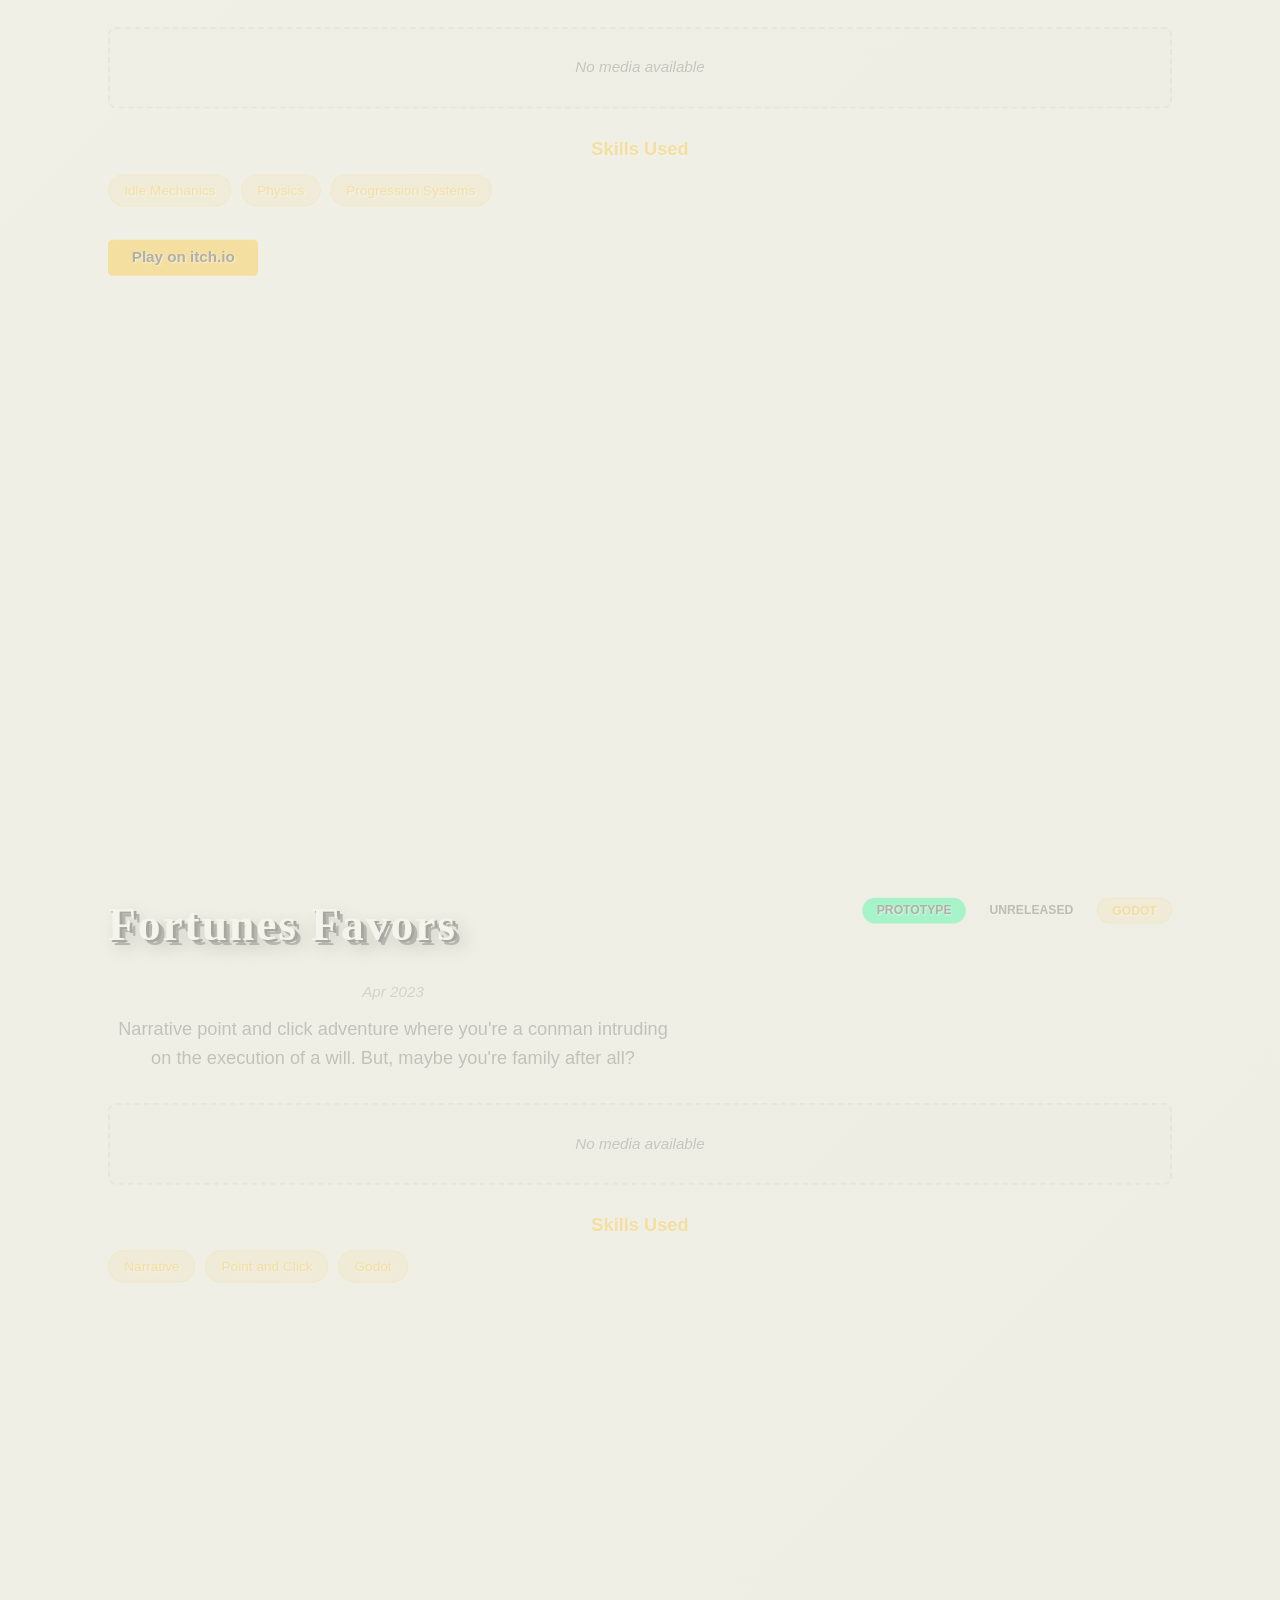
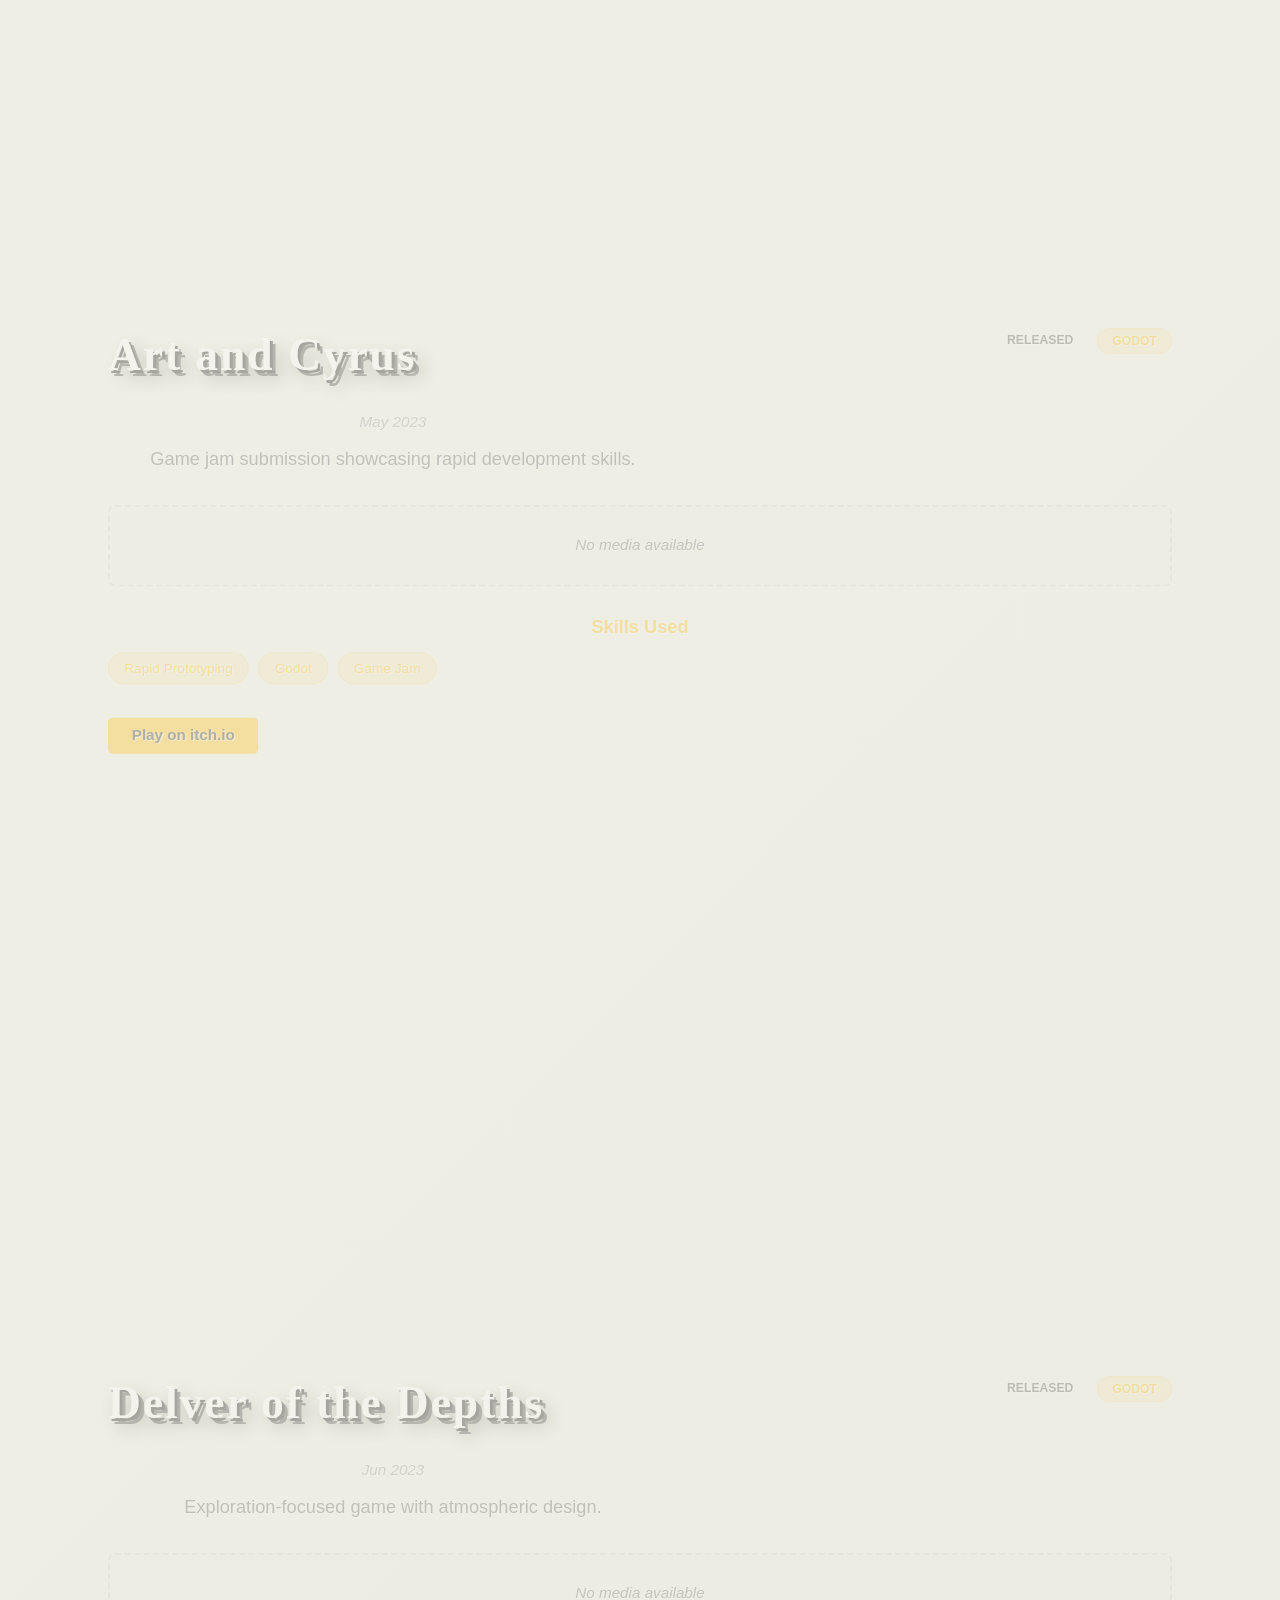
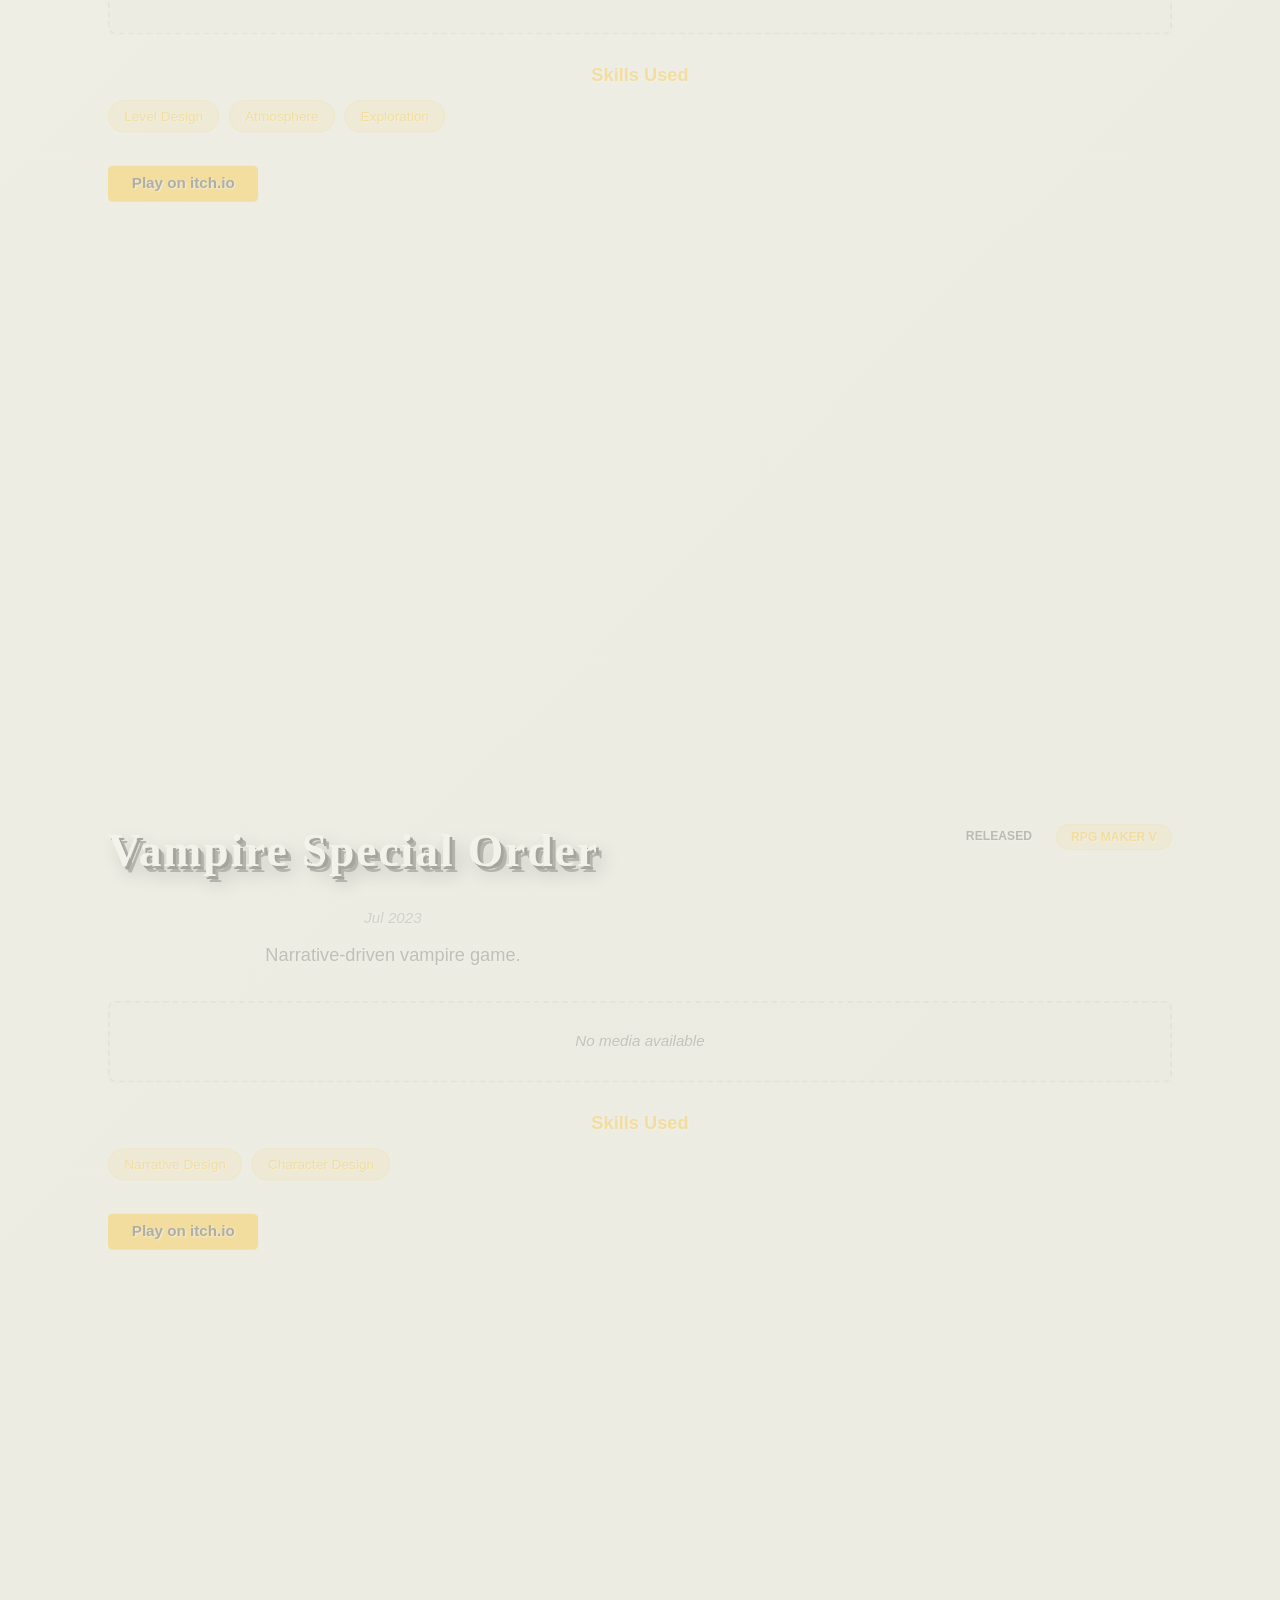
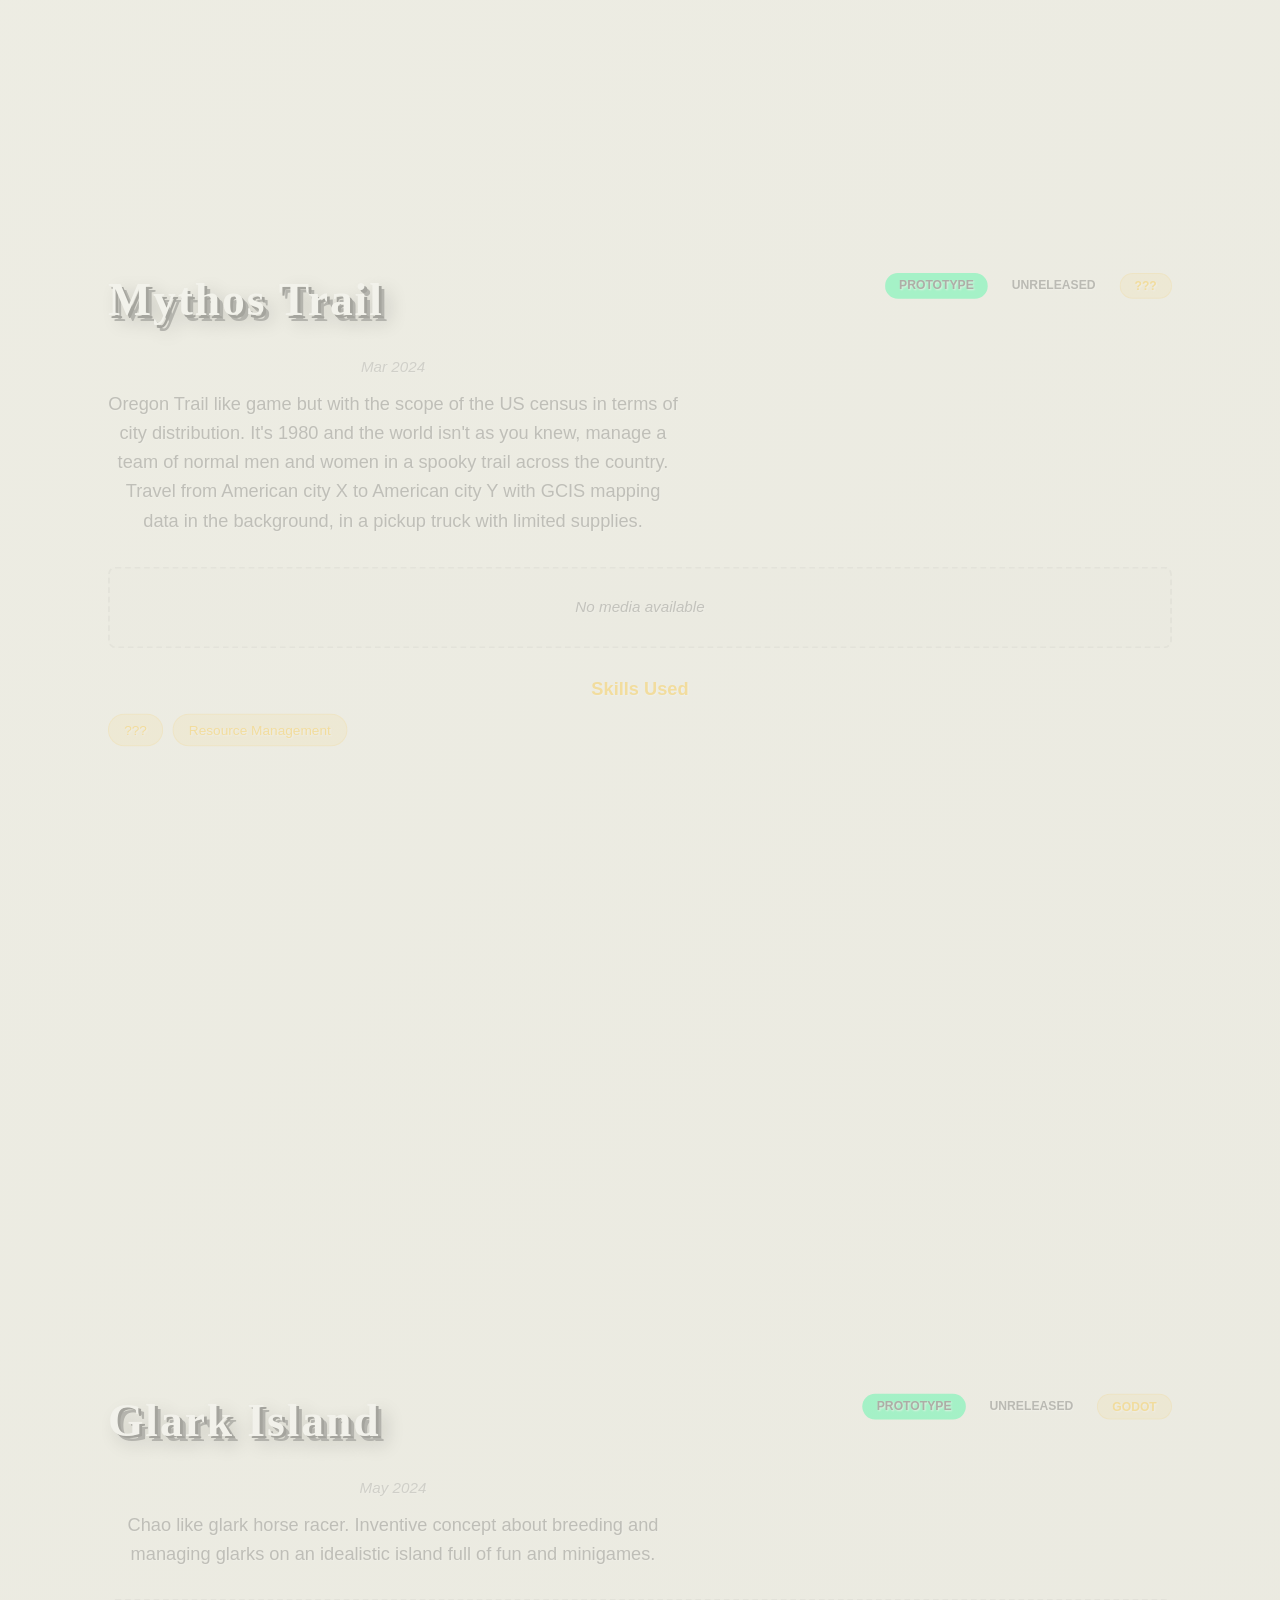
==== commit c3392b27: "Remove phone number from contact sections" ====
--- a/index.html
+++ b/index.html
@@ -18,7 +18,7 @@
           <span class="handle">Game Developer</span>
         </div>
                 <p class="contact-info">
-          Albuquerque, New Mexico | matthewcossum@gmail.com | 505-681-5091
+          Albuquerque, New Mexico | matthewcossum@gmail.com
         </p>
       </div>
     </section>
@@ -115,7 +115,6 @@
       <div class="contact-content">
         <h2>Contact</h2>
         <p>Email: matthewcossum@gmail.com</p>
-        <p>Phone: 505-681-5091</p>
         <p>Location: Albuquerque, New Mexico</p>
       </div>
     </section>
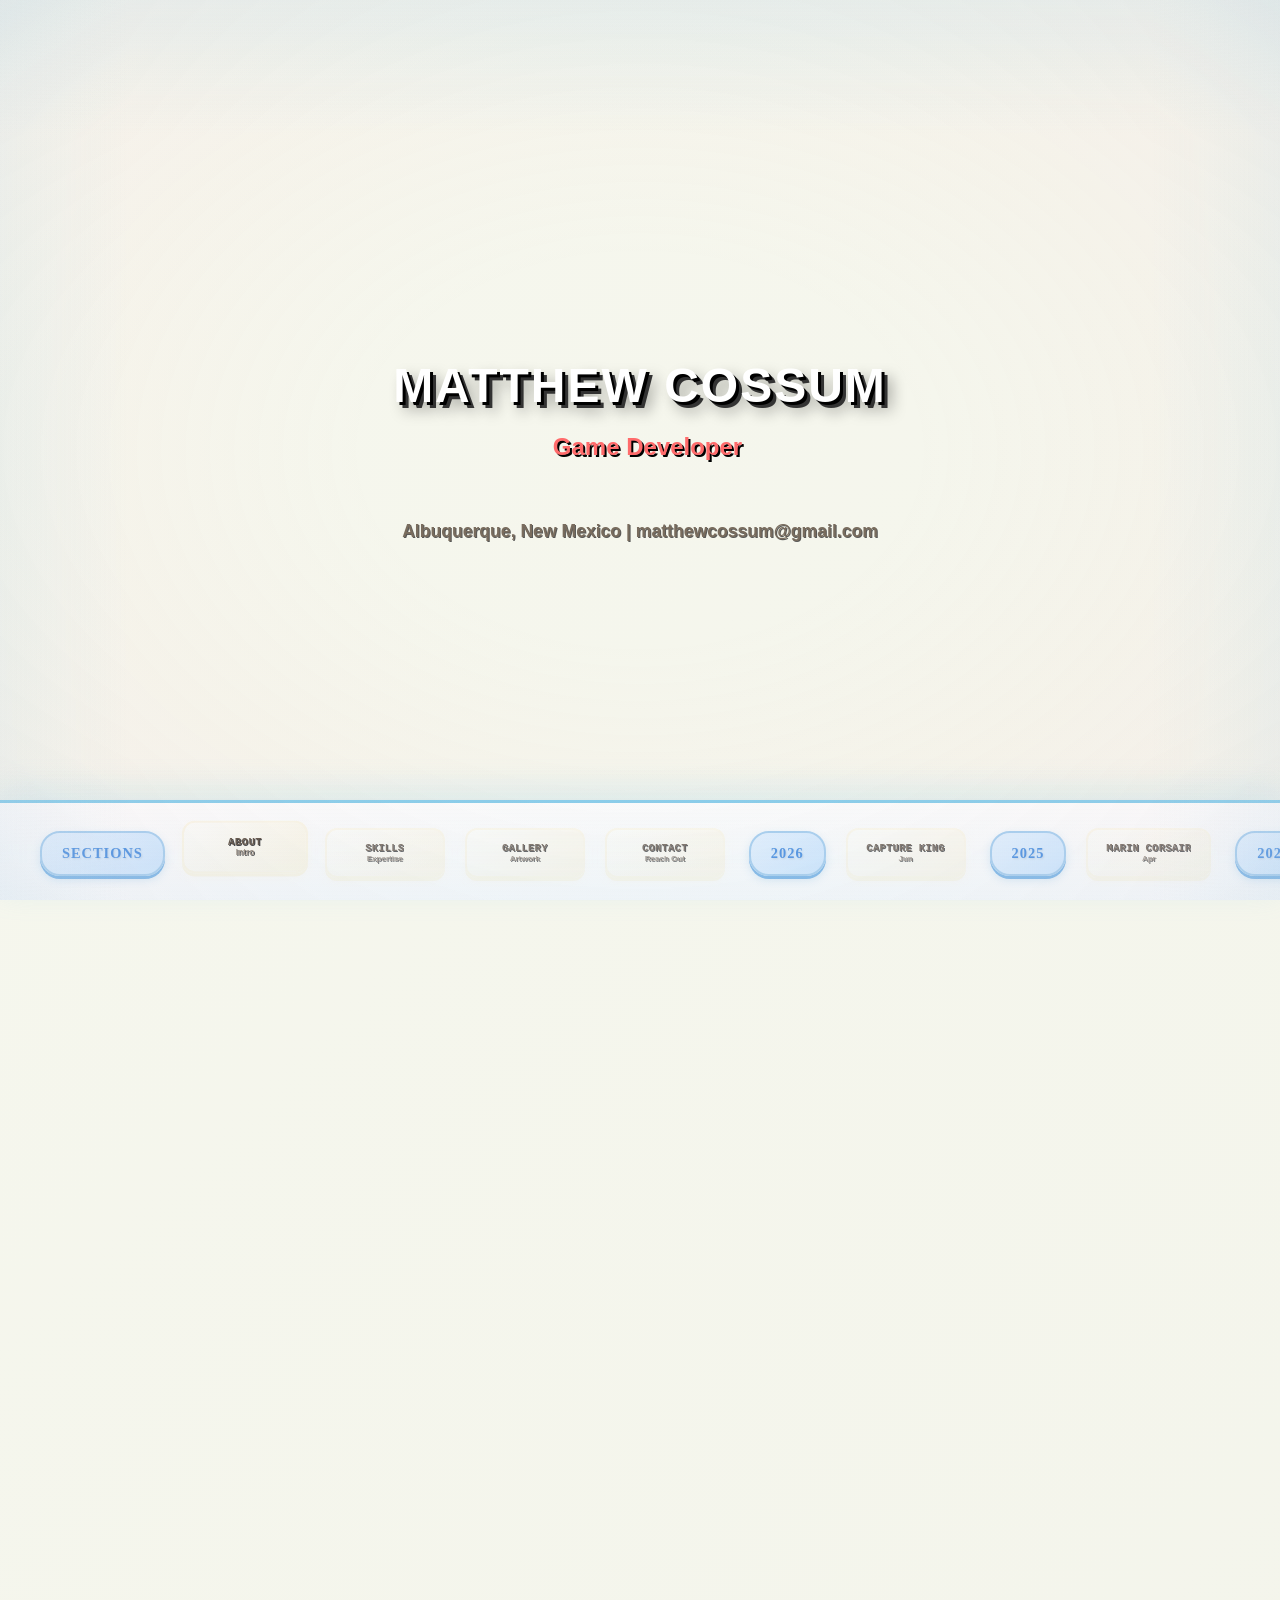
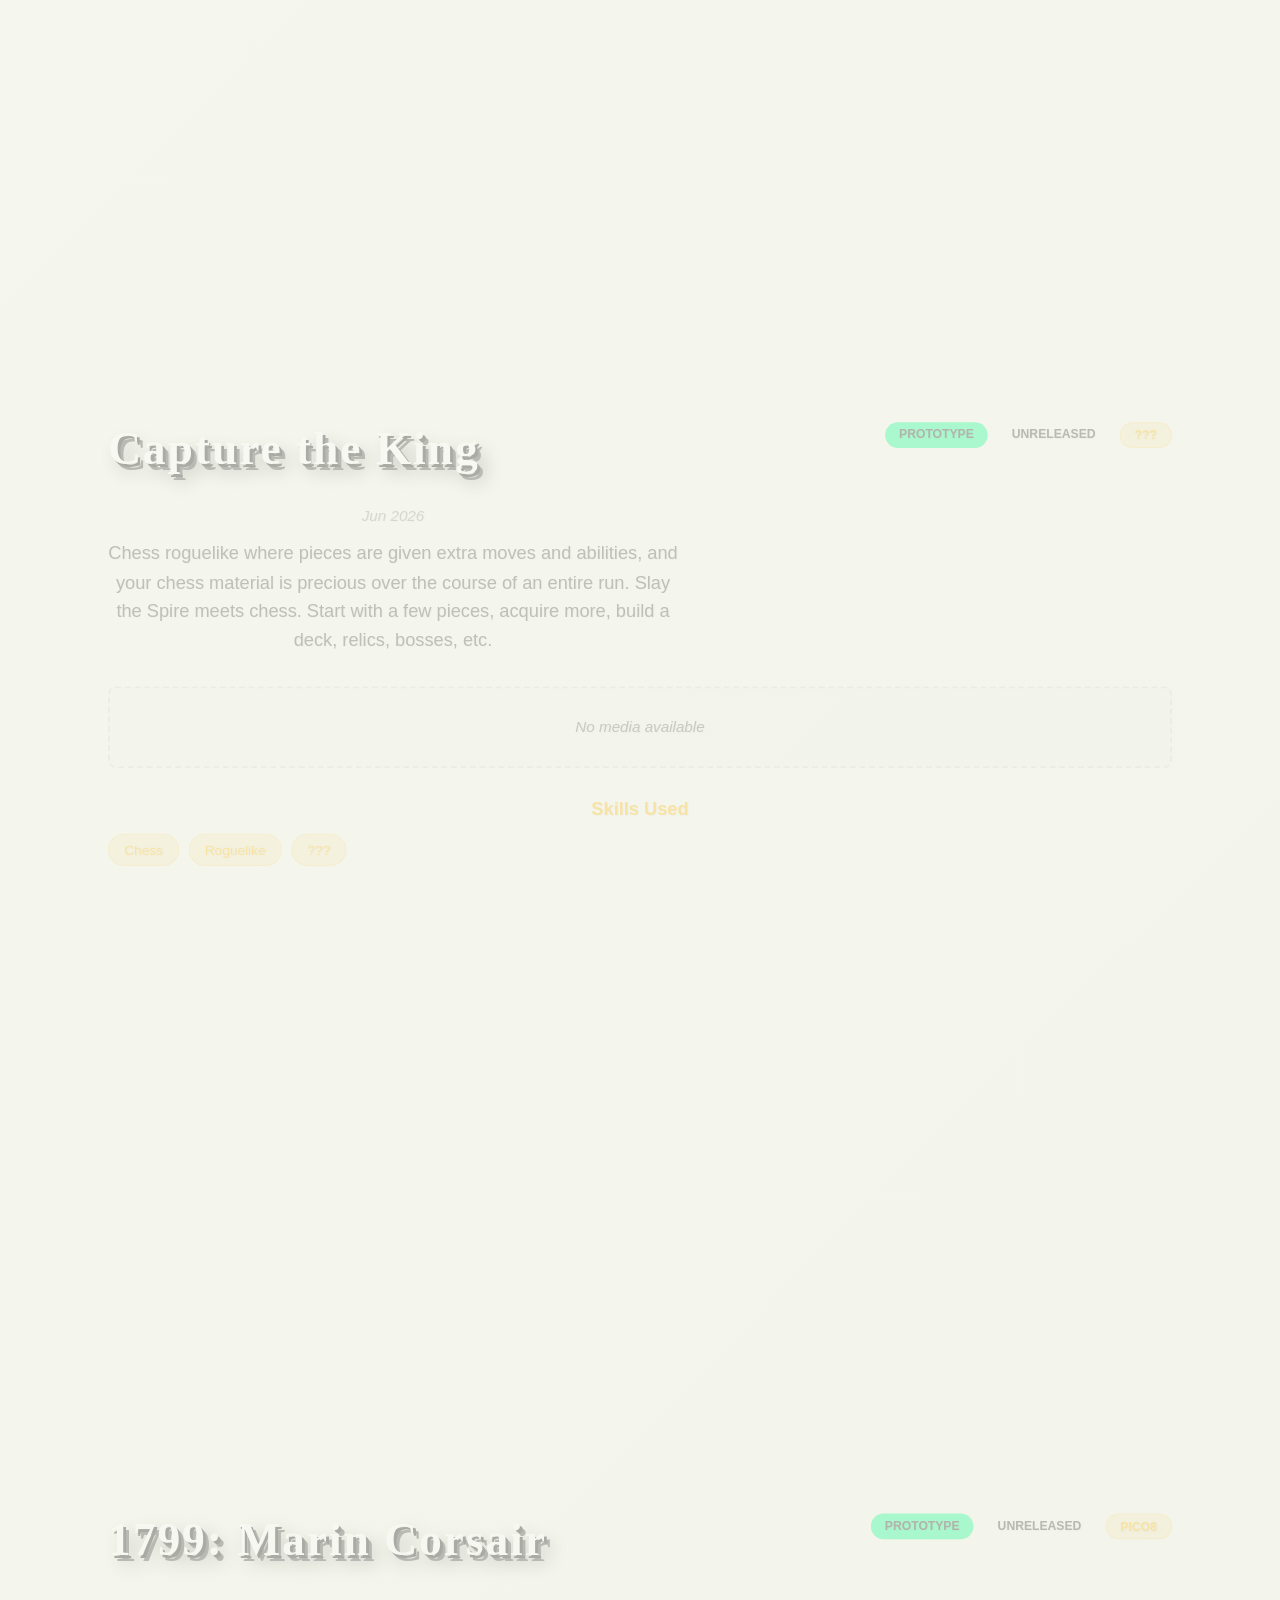
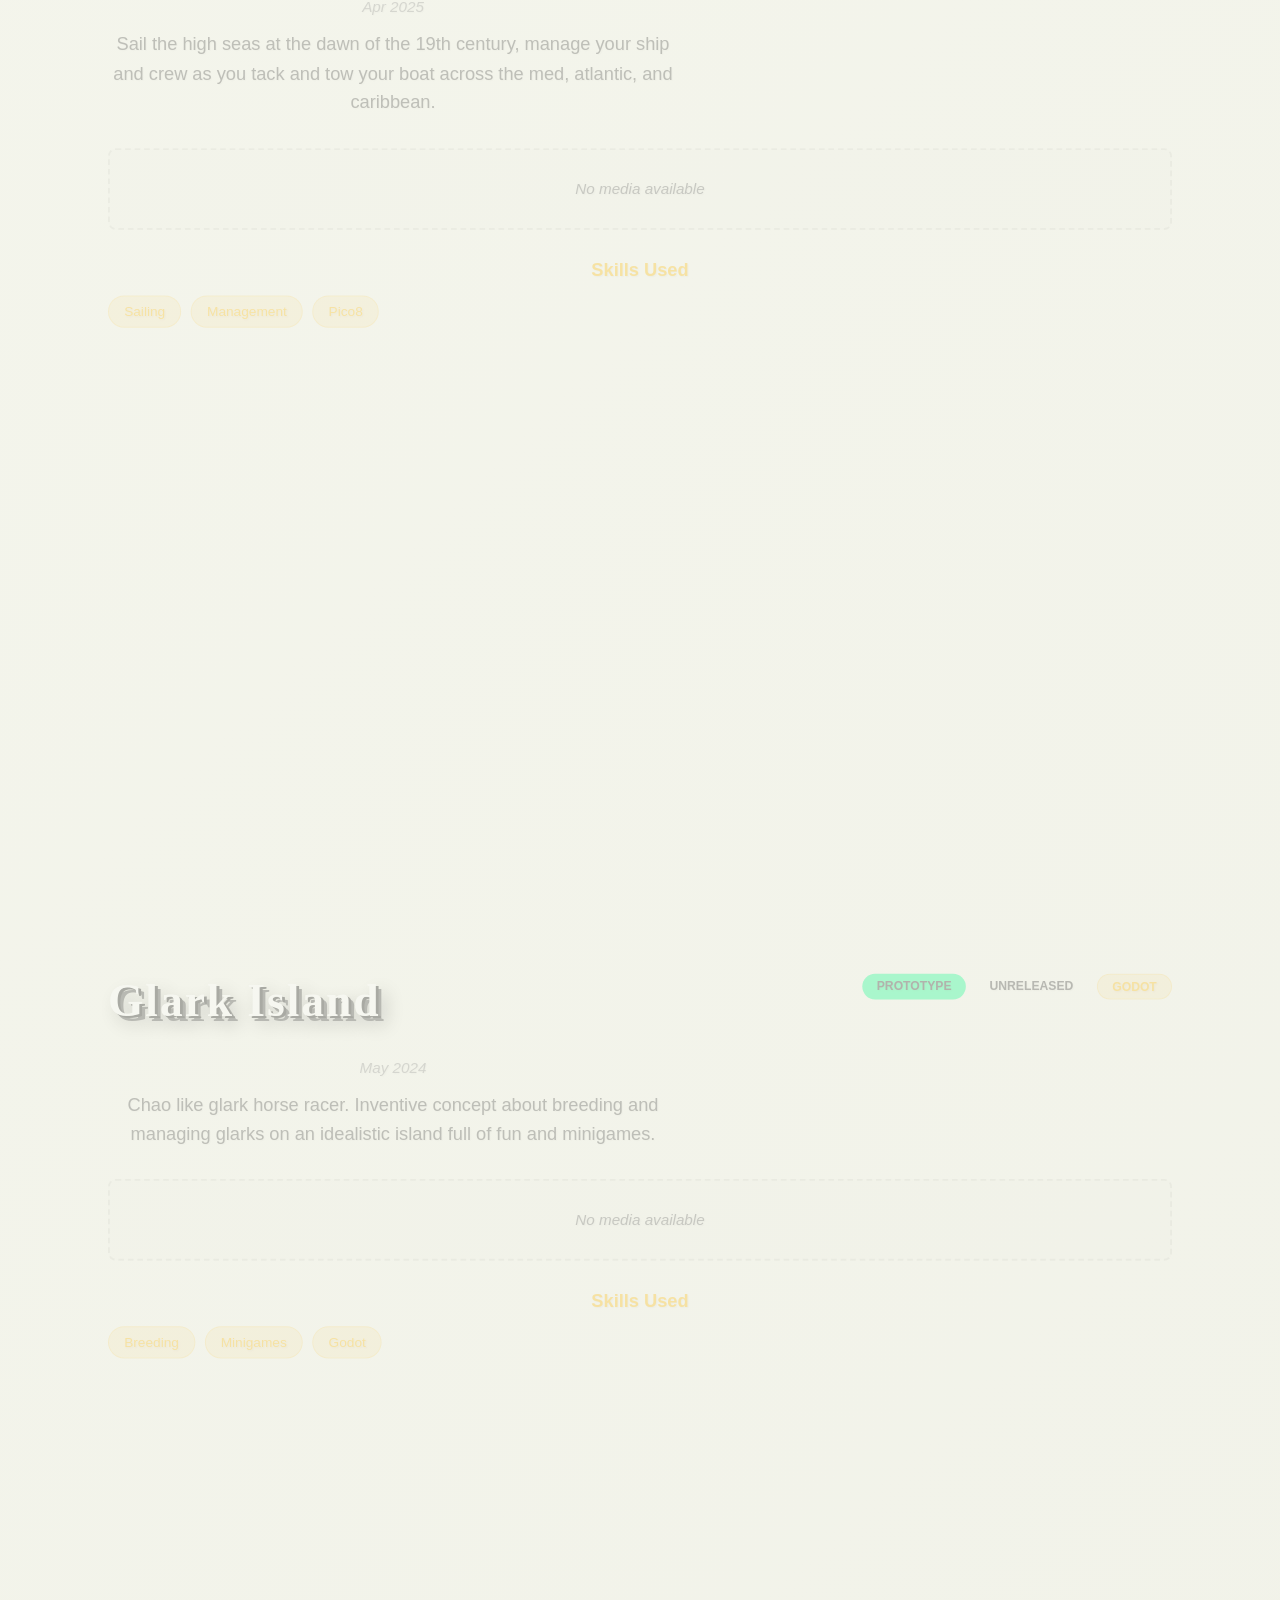
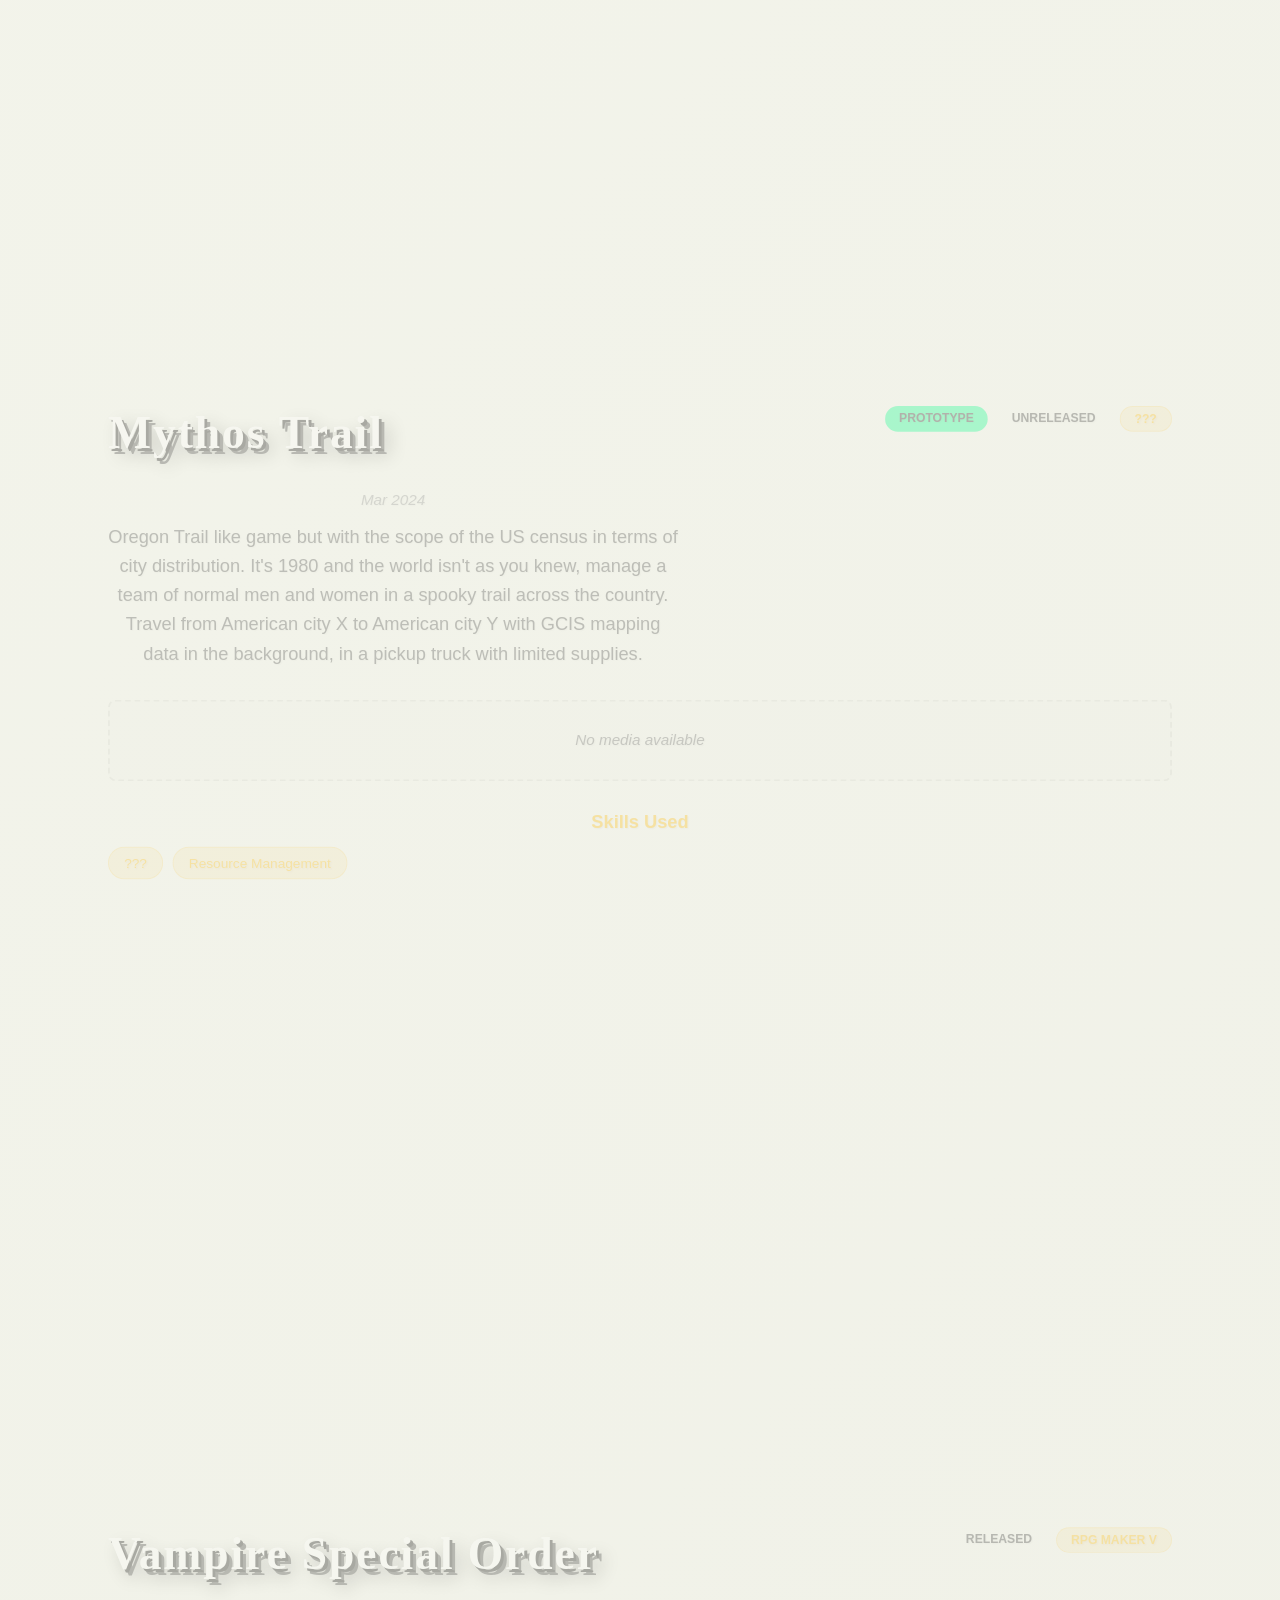
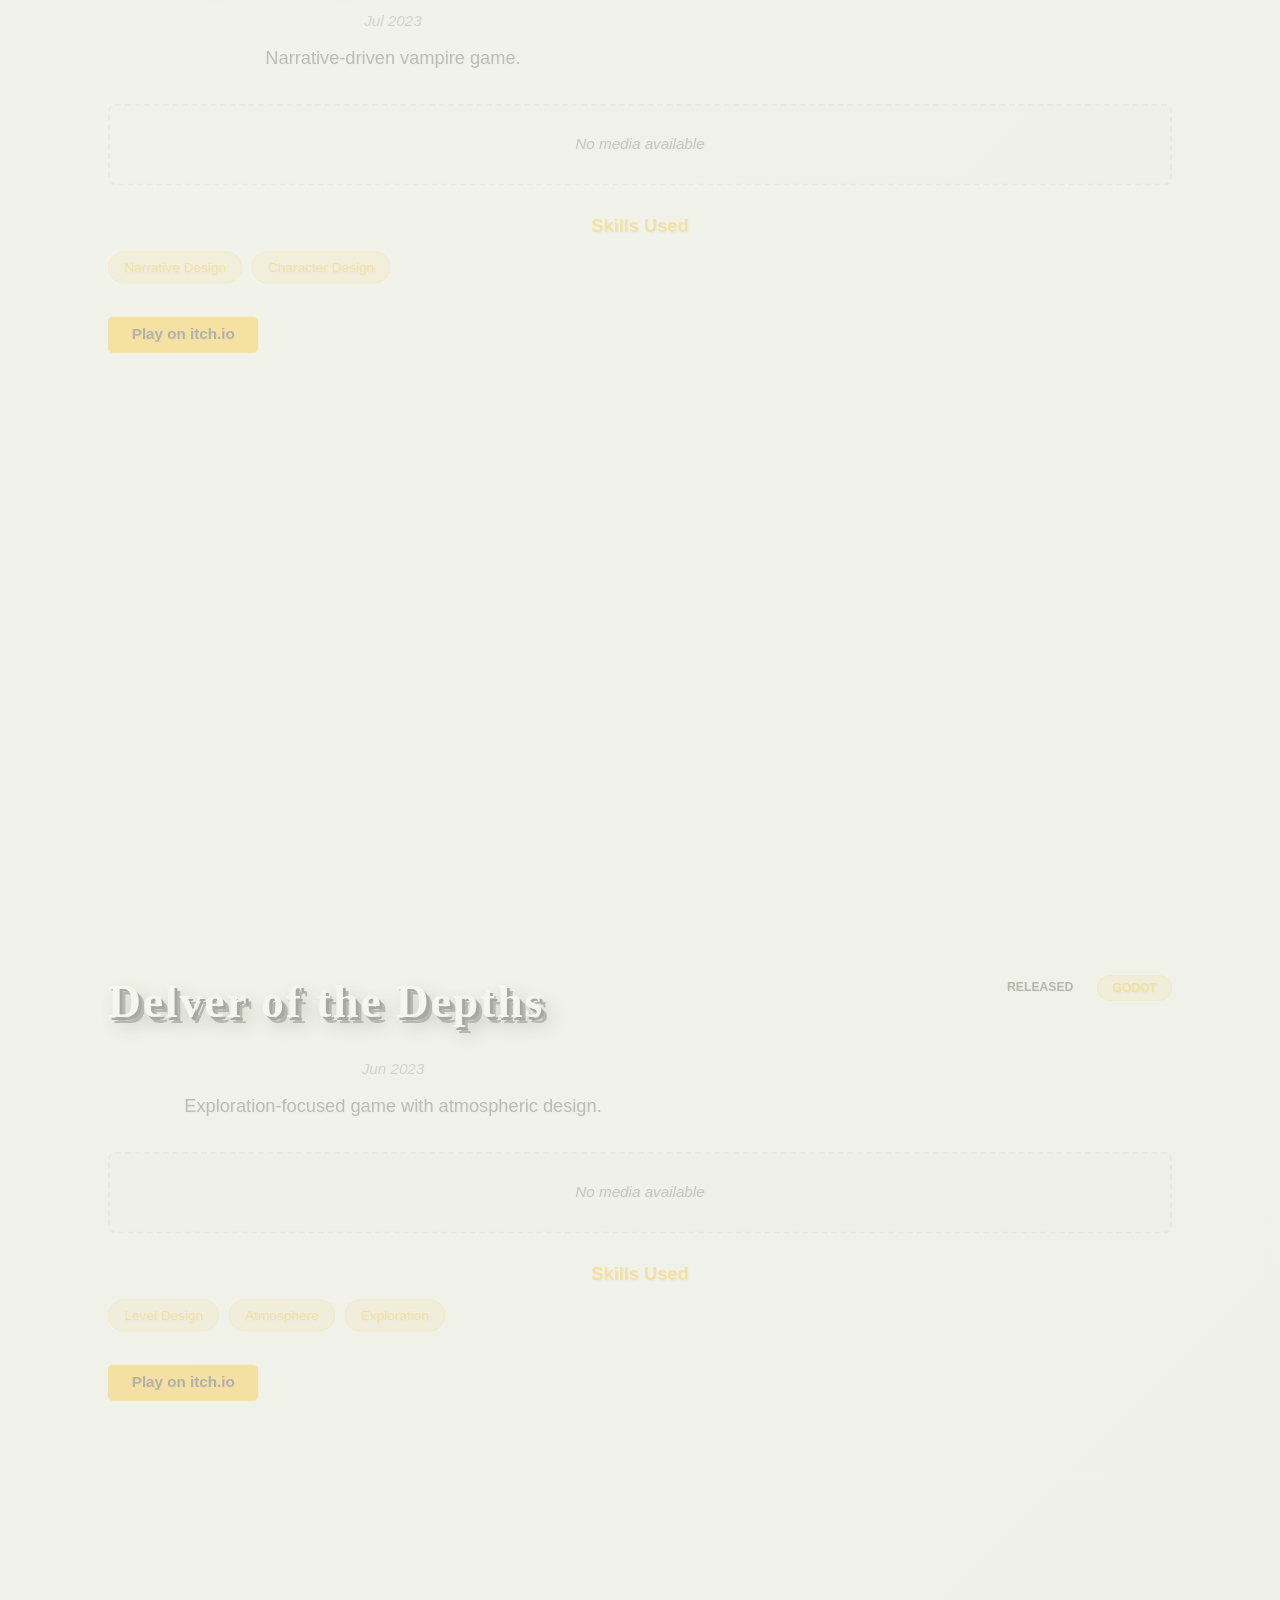
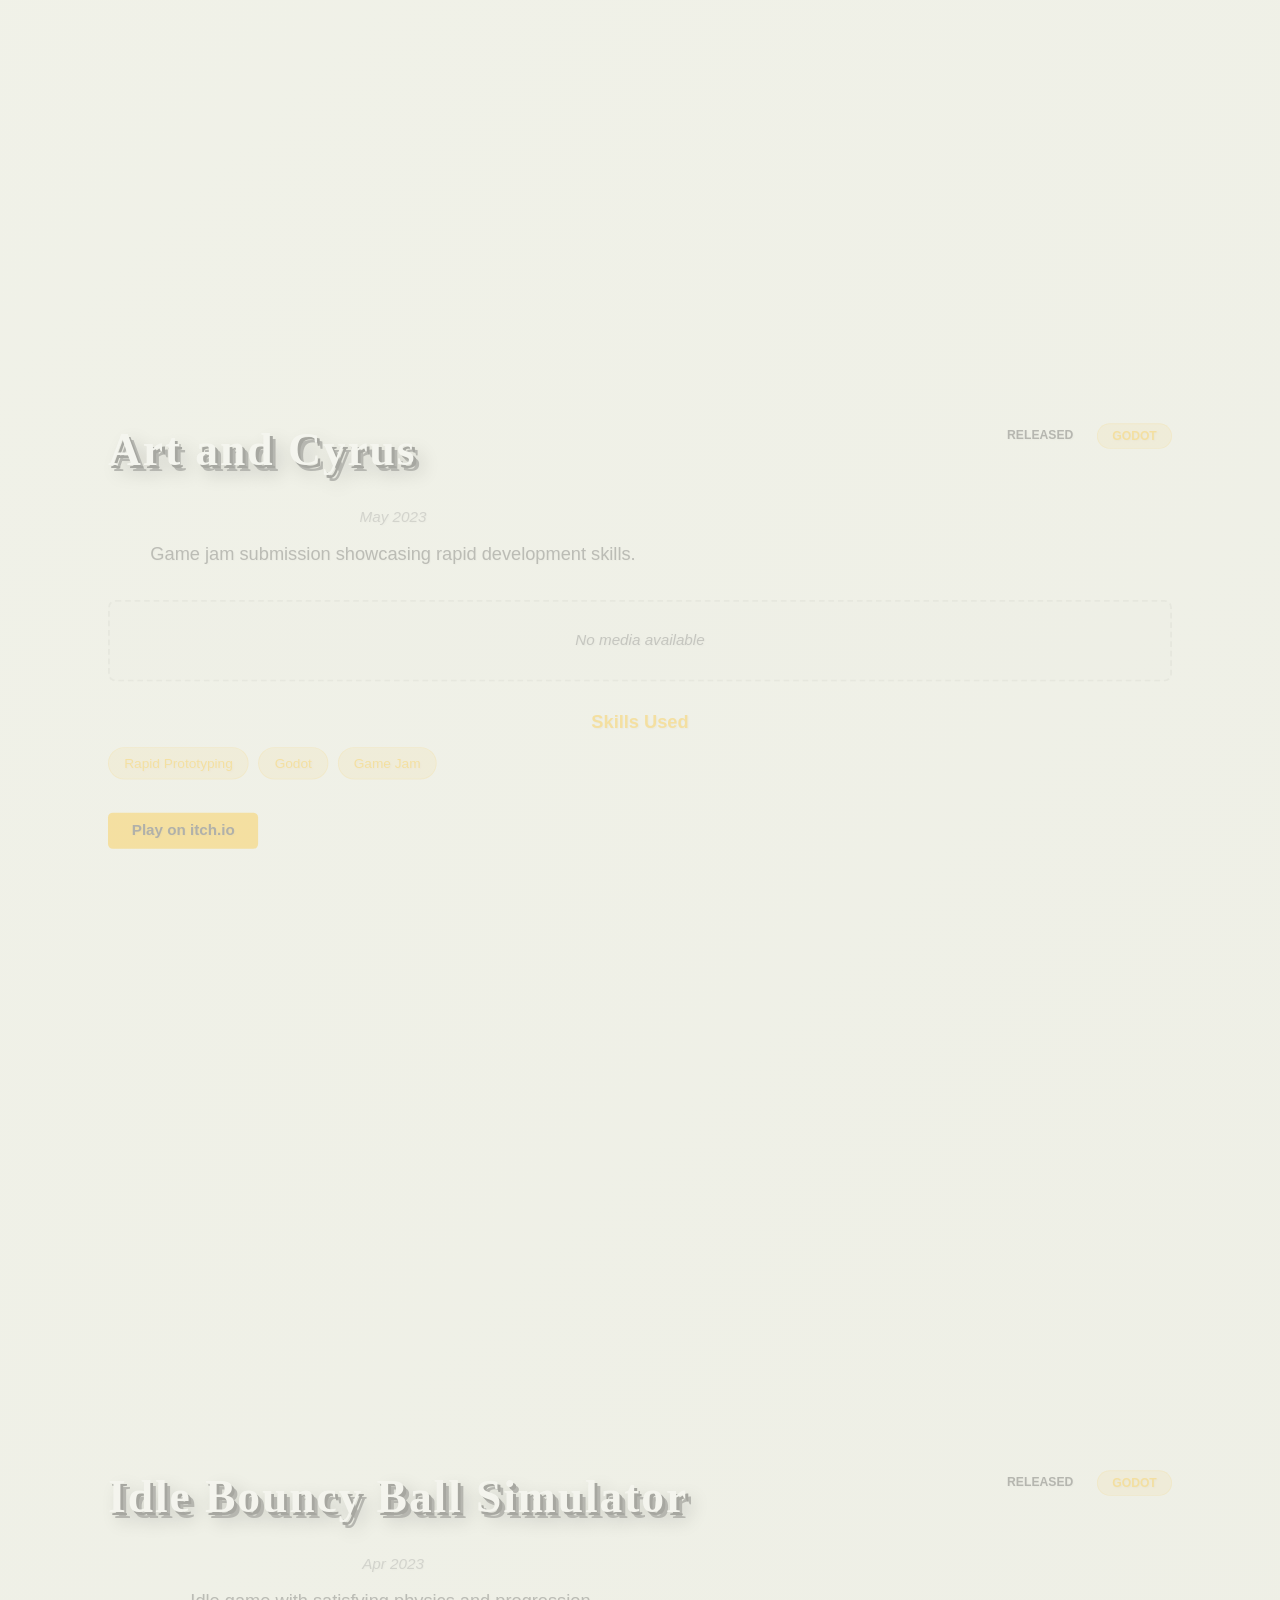
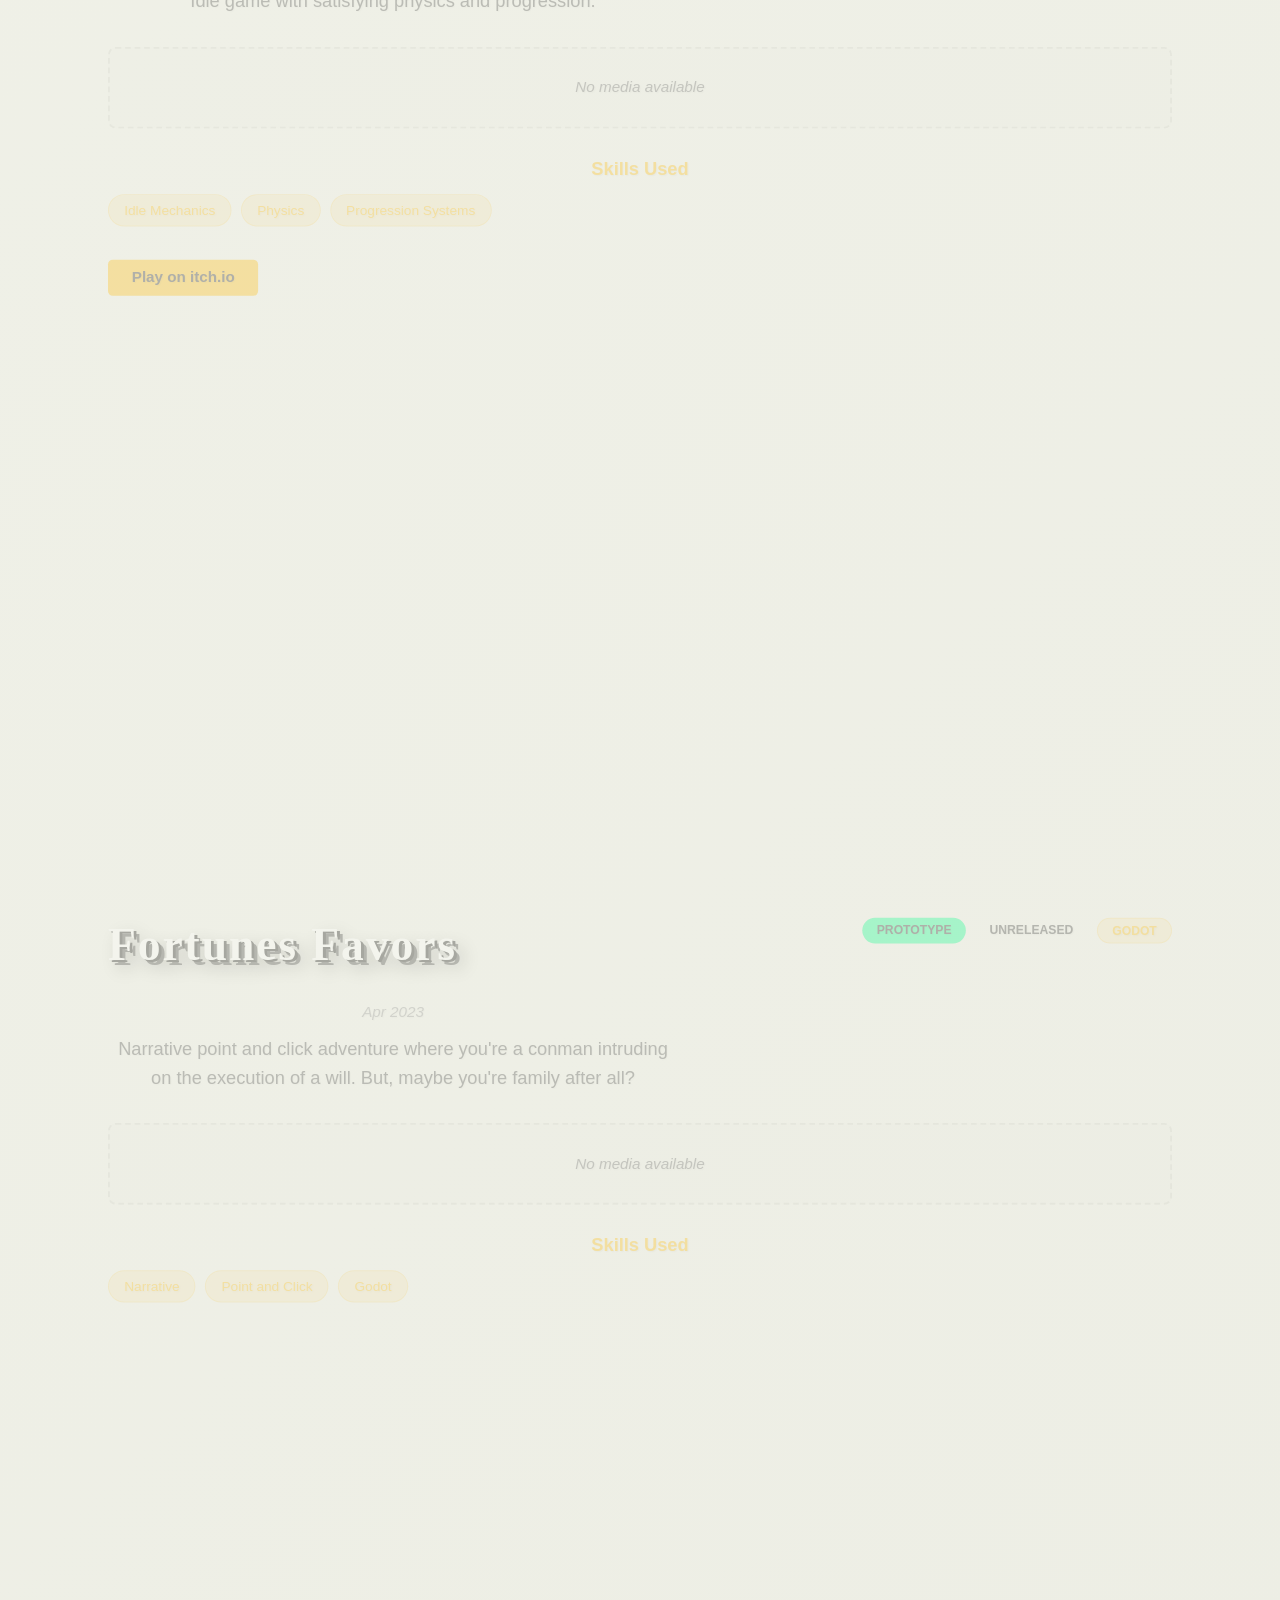
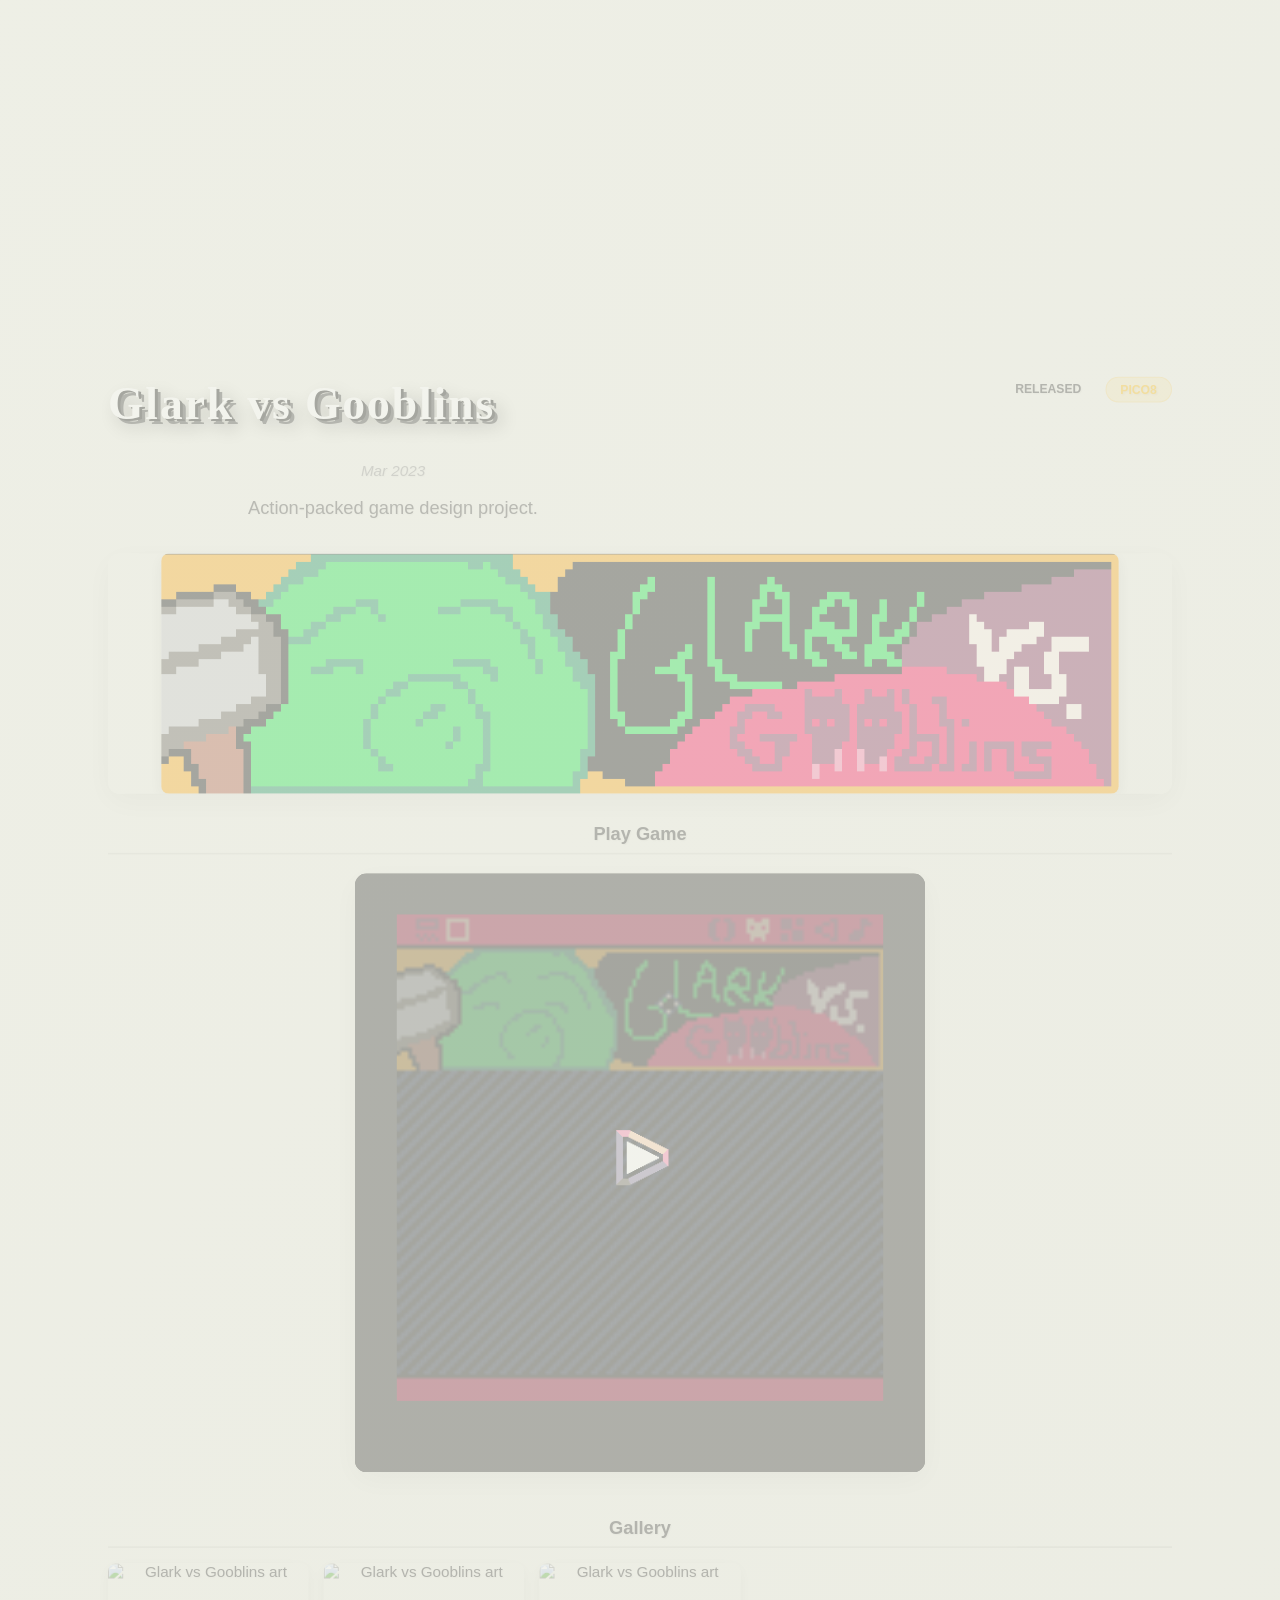
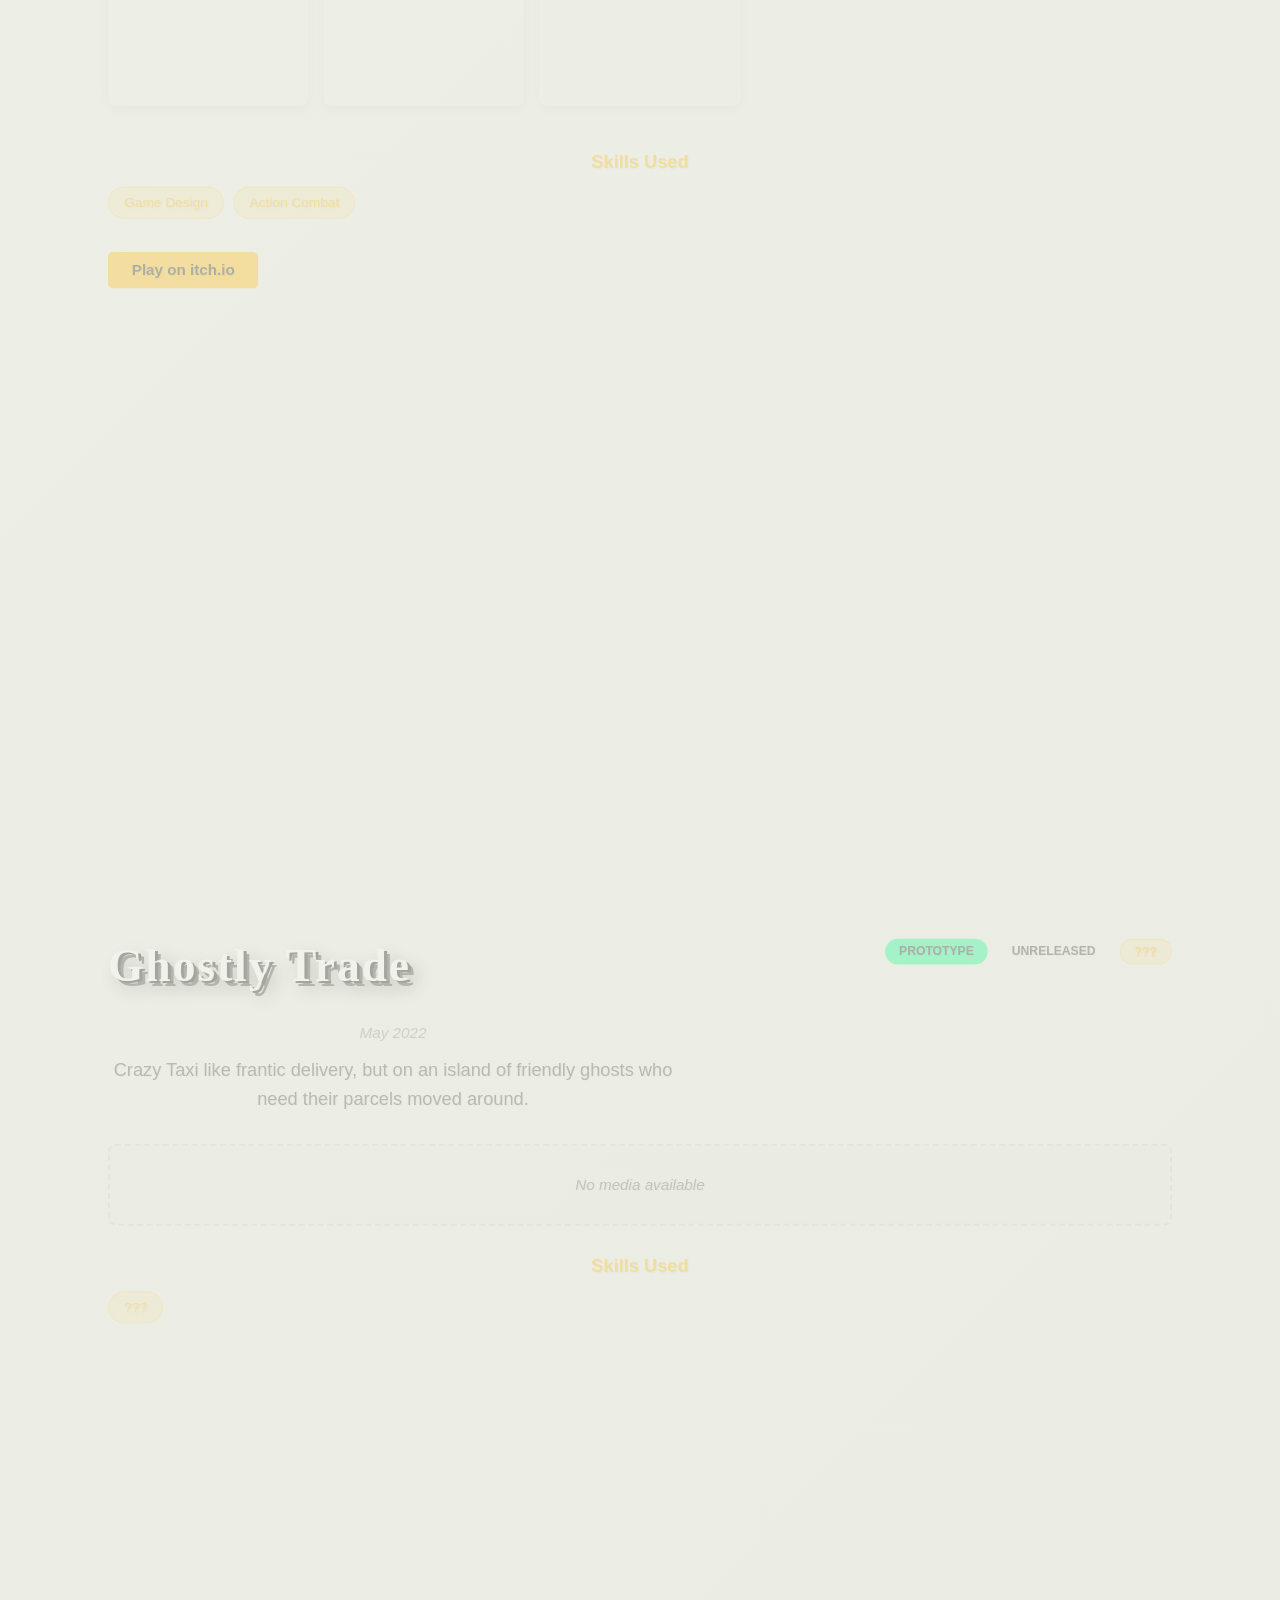
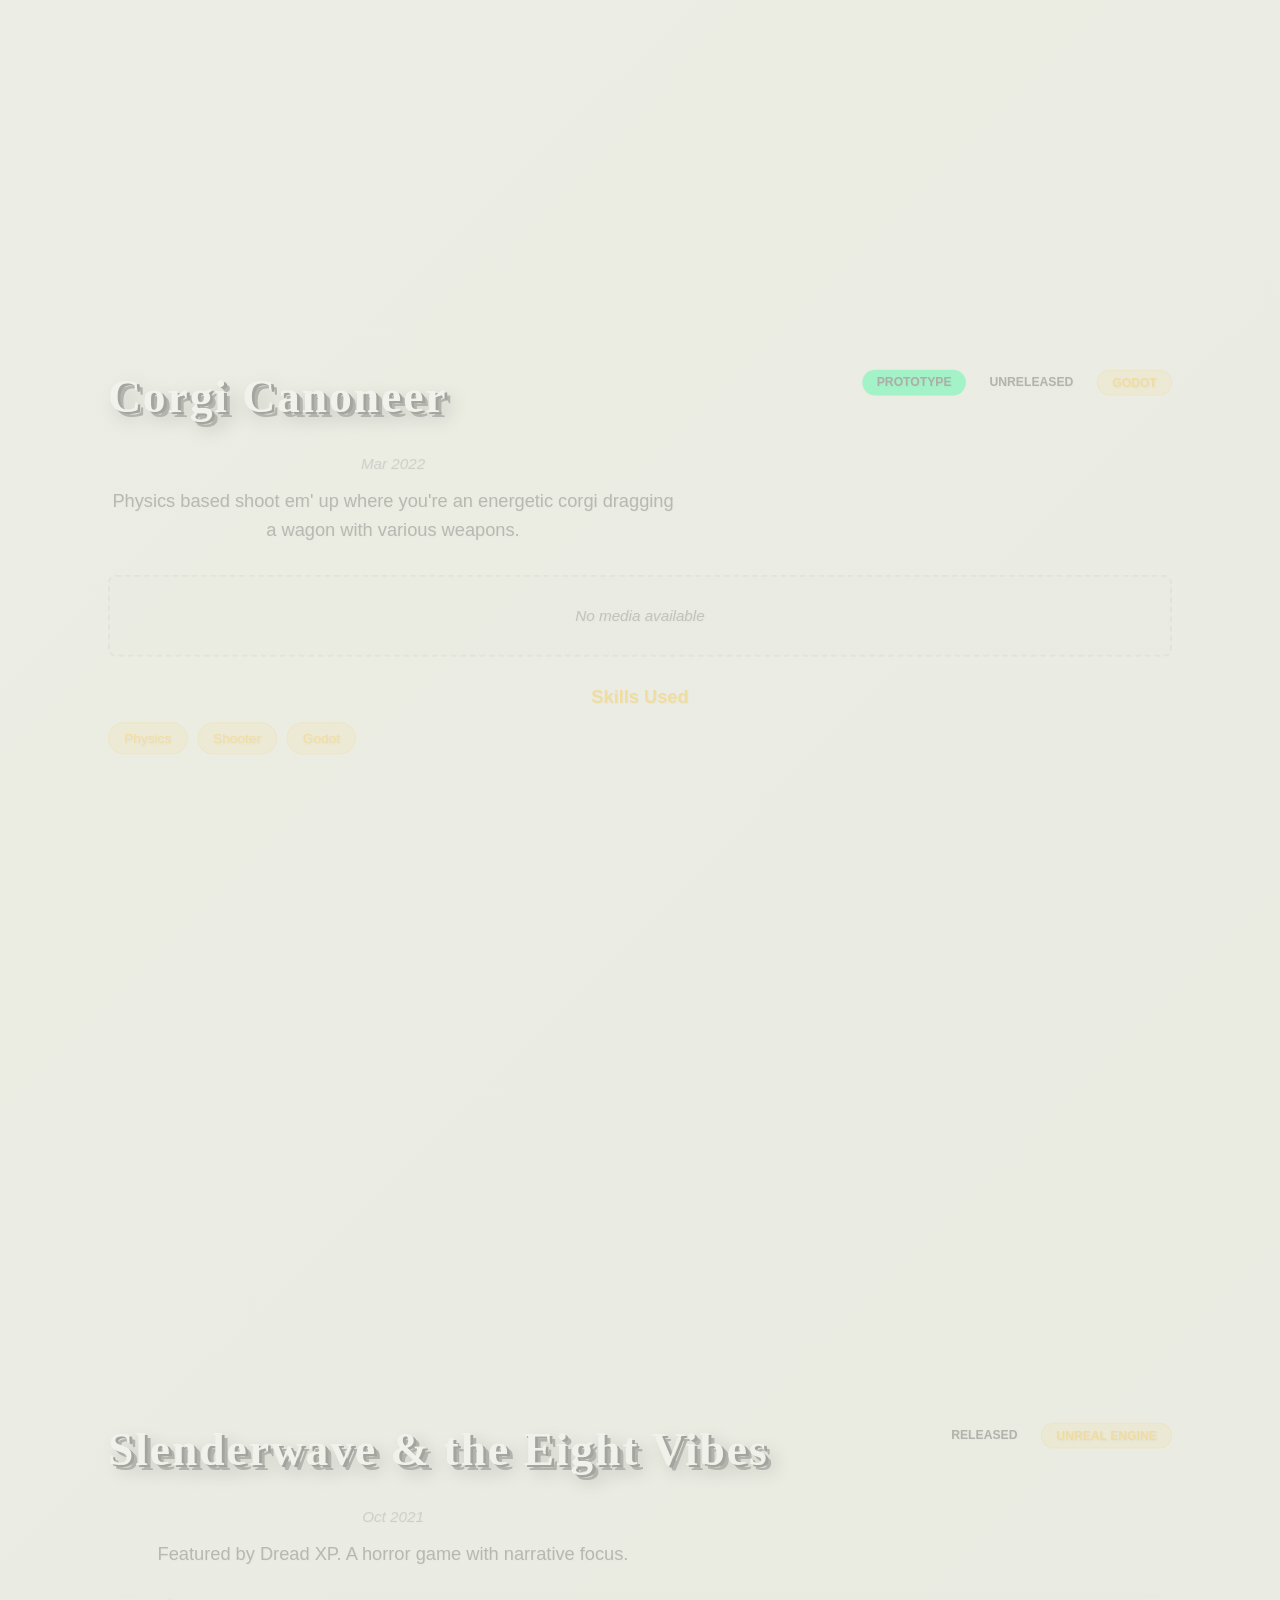
==== commit 838a6018: "Improve interactive resume based on feedback - reverse timeline, speed up animations, fix contrast, " ====
--- a/index.html
+++ b/index.html
@@ -40,19 +40,27 @@
         <div class="skills-grid">
           <div class="skill-category">
             <h3>Design</h3>
-            <p>Game Design, Level Design, Systems Design, Player Experience</p>
+            <p>Game Design, Level Design, Systems Design, Player Experience, Game Mechanics, Balancing, User Interface Design</p>
           </div>
           <div class="skill-category">
             <h3>Art & Tech Art</h3>
-            <p>2D Art, Animation, Shaders, Visual Effects, Asset Creation</p>
+            <p>2D Art, Animation, Shaders, Visual Effects, Asset Creation, Pixel Art, 3D Modeling, Texturing, Lighting</p>
           </div>
           <div class="skill-category">
             <h3>Narrative</h3>
-            <p>Story Writing, Dialogue, World Building, Environmental Storytelling</p>
+            <p>Story Writing, Dialogue, World Building, Environmental Storytelling, Character Development, Quest Design</p>
           </div>
           <div class="skill-category">
             <h3>Technical</h3>
-            <p>Unity (C#), Godot (GDScript), Version Control, Rapid Prototyping</p>
+            <p>Unity (C#), Godot (GDScript), Version Control (Git), Rapid Prototyping, Pico-8, RPG Maker V</p>
+          </div>
+          <div class="skill-category">
+            <h3>Creative Tools</h3>
+            <p>Adobe Creative Cloud (Photoshop, Illustrator, After Effects), DaVinci Resolve, Blender, Aseprite, DAWs (Digital Audio Workstations)</p>
+          </div>
+          <div class="skill-category">
+            <h3>Industry Skills</h3>
+            <p>Project Management, Team Collaboration, Game Jam Development, Rapid Iteration, Documentation, Playtesting, Quality Assurance</p>
           </div>
         </div>
       </div>
@@ -116,6 +124,24 @@
         <h2>Contact</h2>
         <p>Email: matthewcossum@gmail.com</p>
         <p>Location: Albuquerque, New Mexico</p>
+        
+        <div class="social-links">
+          <h3>Connect With Me</h3>
+          <div class="social-grid">
+            <a href="https://github.com/Spagoodlers" target="_blank" class="social-link github">
+              <span class="social-icon">📦</span>
+              <span class="social-text">GitHub</span>
+            </a>
+            <a href="https://spagoodlers.itch.io/" target="_blank" class="social-link itch">
+              <span class="social-icon">🎮</span>
+              <span class="social-text">itch.io</span>
+            </a>
+            <a href="https://www.artstation.com/spagoodlers" target="_blank" class="social-link artstation">
+              <span class="social-icon">🎨</span>
+              <span class="social-text">ArtStation</span>
+            </a>
+          </div>
+        </div>
       </div>
     </section>
   </div>
--- a/styles.css
+++ b/styles.css
@@ -12,9 +12,9 @@
 body {
   font-family: 'Fredoka One', 'Arial Rounded MT Bold', sans-serif;
   background: linear-gradient(135deg, #fef9e7, #f5f0e6, #ebe5d9);
-  color: #4a4a4a;
+  color: #333333;
   overflow-x: hidden;
-  text-shadow: 1px 1px 2px rgba(255, 255, 255, 0.8);
+  text-shadow: 1px 1px 2px rgba(0, 0, 0, 0.1);
   position: relative;
   animation: gentleBackgroundShift 10s ease-in-out infinite alternate;
 }
@@ -257,39 +257,39 @@
   scroll-snap-align: start;
   width: 100%;
   flex-shrink: 0;
-  transition: opacity 0.6s ease, transform 0.6s ease;
+  transition: opacity 0.3s ease, transform 0.3s ease;
 }
 
 /* Section transition animations */
 .project-section.section-exiting {
   opacity: 0.3;
   transform: scale(0.95) translateY(-20px);
-  transition: opacity 0.4s ease, transform 0.4s ease;
+  transition: opacity 0.2s ease, transform 0.2s ease;
 }
 
 .project-section.section-entering {
   opacity: 0.7;
   transform: scale(0.98) translateY(20px);
-  transition: opacity 0.4s ease, transform 0.4s ease;
+  transition: opacity 0.2s ease, transform 0.2s ease;
 }
 
 .project-section.section-entering-active {
   opacity: 1;
   transform: scale(1) translateY(0);
-  transition: opacity 0.3s ease, transform 0.3s ease;
+  transition: opacity 0.15s ease, transform 0.15s ease;
 }
 
 /* Infinite transition animations */
 .project-section.section-exiting-infinite {
   opacity: 0;
   transform: scale(0.8) rotate(-15deg) translateY(-50px);
-  transition: all 0.6s cubic-bezier(0.4, 0, 0.2, 1);
+  transition: all 0.3s cubic-bezier(0.4, 0, 0.2, 1);
 }
 
 .project-section.section-entering-infinite {
   opacity: 0;
   transform: scale(0.8) rotate(15deg) translateY(50px);
-  transition: all 0.6s cubic-bezier(0.4, 0, 0.2, 1);
+  transition: all 0.3s cubic-bezier(0.4, 0, 0.2, 1);
 }
 
 /* Hide non-active sections for spatial focus */
@@ -476,7 +476,7 @@
   color: #5a4a3a;
   margin-top: 30px;
   font-weight: bold;
-  text-shadow: 1px 1px 0px #faf5f0;
+  text-shadow: 1px 1px 0px #333333;
   opacity: 0.8;
   white-space: nowrap;
 }
@@ -485,7 +485,7 @@
   font-size: 1.2rem;
   max-width: 600px;
   opacity: 0.9;
-  text-shadow: 1px 1px 2px rgba(255, 255, 255, 0.8);
+  text-shadow: 1px 1px 2px rgba(0, 0, 0, 0.1);
 }
 
 /* Links */
@@ -547,7 +547,7 @@
   color: #5a4a3a;
   margin-top: 30px;
   font-weight: bold;
-  text-shadow: 1px 1px 0px #faf5f0;
+  text-shadow: 1px 1px 0px #333333;
   opacity: 0.8;
 }
 
@@ -735,6 +735,87 @@
   font-size: 1.2rem;
   color: #ffbb00;
   margin-bottom: 15px;
+}
+
+.skills-grid {
+  display: grid;
+  grid-template-columns: repeat(auto-fit, minmax(300px, 1fr));
+  gap: 25px;
+  margin-top: 30px;
+}
+
+.skill-category {
+  background: rgba(255, 255, 255, 0.95);
+  padding: 25px;
+  border-radius: 15px;
+  border: 2px solid rgba(255, 107, 107, 0.3);
+  box-shadow: 0 5px 15px rgba(0, 0, 0, 0.1);
+  transition: all 0.3s ease;
+}
+
+.skill-category:nth-child(1) {
+  border-color: rgba(255, 107, 107, 0.5);
+  background: linear-gradient(135deg, rgba(255, 255, 255, 0.95), rgba(255, 240, 240, 0.95));
+}
+
+.skill-category:nth-child(2) {
+  border-color: rgba(107, 203, 255, 0.5);
+  background: linear-gradient(135deg, rgba(255, 255, 255, 0.95), rgba(240, 248, 255, 0.95));
+}
+
+.skill-category:nth-child(3) {
+  border-color: rgba(255, 193, 107, 0.5);
+  background: linear-gradient(135deg, rgba(255, 255, 255, 0.95), rgba(255, 248, 240, 0.95));
+}
+
+.skill-category:nth-child(4) {
+  border-color: rgba(107, 255, 132, 0.5);
+  background: linear-gradient(135deg, rgba(255, 255, 255, 0.95), rgba(240, 255, 243, 0.95));
+}
+
+.skill-category:nth-child(5) {
+  border-color: rgba(193, 107, 255, 0.5);
+  background: linear-gradient(135deg, rgba(255, 255, 255, 0.95), rgba(248, 240, 255, 0.95));
+}
+
+.skill-category:nth-child(6) {
+  border-color: rgba(255, 107, 193, 0.5);
+  background: linear-gradient(135deg, rgba(255, 255, 255, 0.95), rgba(255, 240, 248, 0.95));
+}
+
+.skill-category:hover {
+  transform: translateY(-5px);
+  box-shadow: 0 10px 25px rgba(0, 0, 0, 0.15);
+}
+
+.skill-category:nth-child(1) h3 {
+  color: #ff6b6b;
+  text-shadow: 2px 2px 0px #000000;
+}
+
+.skill-category:nth-child(2) h3 {
+  color: #6bcfff;
+  text-shadow: 2px 2px 0px #000000;
+}
+
+.skill-category:nth-child(3) h3 {
+  color: #ffc16b;
+  text-shadow: 2px 2px 0px #000000;
+}
+
+.skill-category:nth-child(4) h3 {
+  color: #6bff84;
+  text-shadow: 2px 2px 0px #000000;
+}
+
+.skill-category:nth-child(5) h3 {
+  color: #c16bff;
+  text-shadow: 2px 2px 0px #000000;
+}
+
+.skill-category:nth-child(6) h3 {
+  color: #ff6bc1;
+  text-shadow: 2px 2px 0px #000000;
 }
 
 .skills-tags {
@@ -805,7 +886,7 @@
   backdrop-filter: blur(10px);
   padding: 15px 0;
   transform: translateY(100%);
-  transition: all 0.6s cubic-bezier(0.4, 0, 0.2, 1);
+  transition: all 0.3s cubic-bezier(0.4, 0, 0.2, 1);
   border-top: 3px solid #87ceeb;
   box-shadow: 0 -10px 30px rgba(135, 206, 235, 0.2);
   height: auto;
@@ -860,7 +941,7 @@
   flex-shrink: 0;
   transform: translateX(100vw);
   opacity: 0;
-  transition: all 0.8s cubic-bezier(0.4, 0, 0.2, 1);
+  transition: all 0.4s cubic-bezier(0.4, 0, 0.2, 1);
   flex-direction: row;
 }
 
@@ -904,7 +985,7 @@
   border-radius: 12px;
   border: 2px solid #ffb3d9;
   cursor: pointer;
-  transition: all 0.6s cubic-bezier(0.4, 0, 0.2, 1);
+  transition: all 0.2s cubic-bezier(0.4, 0, 0.2, 1);
   min-width: 120px;
   max-width: 150px;
   text-align: center;
@@ -919,6 +1000,8 @@
   flex-direction: column;
   justify-content: center;
   align-items: center;
+  user-select: none;
+  -webkit-user-select: none;
 }
 
 /* Section-specific timeline cards */
@@ -973,12 +1056,12 @@
 .timeline-item.card-visible {
   transform: translateY(0) scale(1) translateX(0);
   opacity: 0.8;
-  transition: all 0.8s cubic-bezier(0.4, 0, 0.2, 1);
+  transition: all 0.3s cubic-bezier(0.4, 0, 0.2, 1);
 }
 
 .timeline-item:hover {
   opacity: 1;
-  transform: translateY(-6px) scale(1.05);
+  transform: translateY(-2px) scale(1.01);
   background: linear-gradient(135deg, #ffe0f0, #ffd0e0);
   border-color: #ff99cc;
   box-shadow: 0 6px 0 #ff80bf, 0 8px 16px rgba(255, 128, 191, 0.4);
@@ -987,12 +1070,12 @@
 
 .timeline-item.active {
   opacity: 1;
-  transform: translateY(-8px) scale(1.08);
+  transform: translateY(-6px) scale(1.05);
   background: linear-gradient(135deg, #ffb3d9, #ff99cc);
   border-color: #ff80bf;
   box-shadow: 0 8px 0 #ff66b3, 0 12px 24px rgba(255, 102, 179, 0.6);
   z-index: 20;
-  animation: pulse 2s ease-in-out infinite;
+  animation: none;
 }
 
 .timeline-item.prototype {
@@ -1038,7 +1121,7 @@
   text-transform: uppercase;
   letter-spacing: 0.3px;
   font-weight: bold;
-  text-shadow: 1px 1px 0 #faf5f0;
+  text-shadow: 1px 1px 0px #333333;
   line-height: 1.1;
   overflow: hidden;
   text-overflow: ellipsis;
@@ -1051,7 +1134,7 @@
   color: #8a7a6a;
   margin-bottom: 0;
   font-weight: bold;
-  text-shadow: 1px 1px 0 #faf5f0;
+  text-shadow: 1px 1px 0px #333333;
   line-height: 1;
 }
 
@@ -1630,3 +1713,116 @@
   }
 }
 
+/* Social Links Styles */
+.social-links {
+  margin-top: 40px;
+  text-align: center;
+}
+
+.social-links h3 {
+  font-size: 1.8rem;
+  color: #ff6b6b;
+  margin-bottom: 25px;
+  text-shadow: 2px 2px 0px #000000;
+}
+
+.social-grid {
+  display: flex;
+  justify-content: center;
+  gap: 20px;
+  flex-wrap: wrap;
+}
+
+.social-link {
+  display: flex;
+  flex-direction: column;
+  align-items: center;
+  padding: 20px;
+  background: rgba(255, 255, 255, 0.9);
+  border-radius: 15px;
+  text-decoration: none;
+  color: #333333;
+  transition: all 0.3s ease;
+  border: 2px solid transparent;
+  box-shadow: 0 4px 15px rgba(0, 0, 0, 0.1);
+  min-width: 120px;
+}
+
+.social-link:hover {
+  transform: translateY(-5px);
+  box-shadow: 0 8px 25px rgba(0, 0, 0, 0.2);
+  text-decoration: none;
+  color: #333333;
+}
+
+.social-link.github:hover {
+  border-color: #333333;
+  background: linear-gradient(135deg, #f6f8fa, #e1e4e8);
+}
+
+.social-link.itch:hover {
+  border-color: #fa5c5c;
+  background: linear-gradient(135deg, #fff5f5, #ffe0e0);
+}
+
+.social-link.artstation:hover {
+  border-color: #13aff0;
+  background: linear-gradient(135deg, #f0fcff, #e0f7ff);
+}
+
+.social-icon {
+  font-size: 2.5rem;
+  margin-bottom: 10px;
+  display: block;
+}
+
+.social-text {
+  font-size: 1rem;
+  font-weight: bold;
+  text-transform: uppercase;
+  letter-spacing: 1px;
+}
+
+/* Responsive Social Links */
+@media (max-width: 768px) {
+  .social-grid {
+    gap: 15px;
+  }
+  
+  .social-link {
+    min-width: 100px;
+    padding: 15px;
+  }
+  
+  .social-icon {
+    font-size: 2rem;
+  }
+  
+  .social-text {
+    font-size: 0.9rem;
+  }
+}
+
+@media (max-width: 480px) {
+  .social-links h3 {
+    font-size: 1.5rem;
+  }
+  
+  .social-grid {
+    gap: 10px;
+  }
+  
+  .social-link {
+    min-width: 80px;
+    padding: 12px;
+  }
+  
+  .social-icon {
+    font-size: 1.8rem;
+  }
+  
+  .social-text {
+    font-size: 0.8rem;
+  }
+}
+
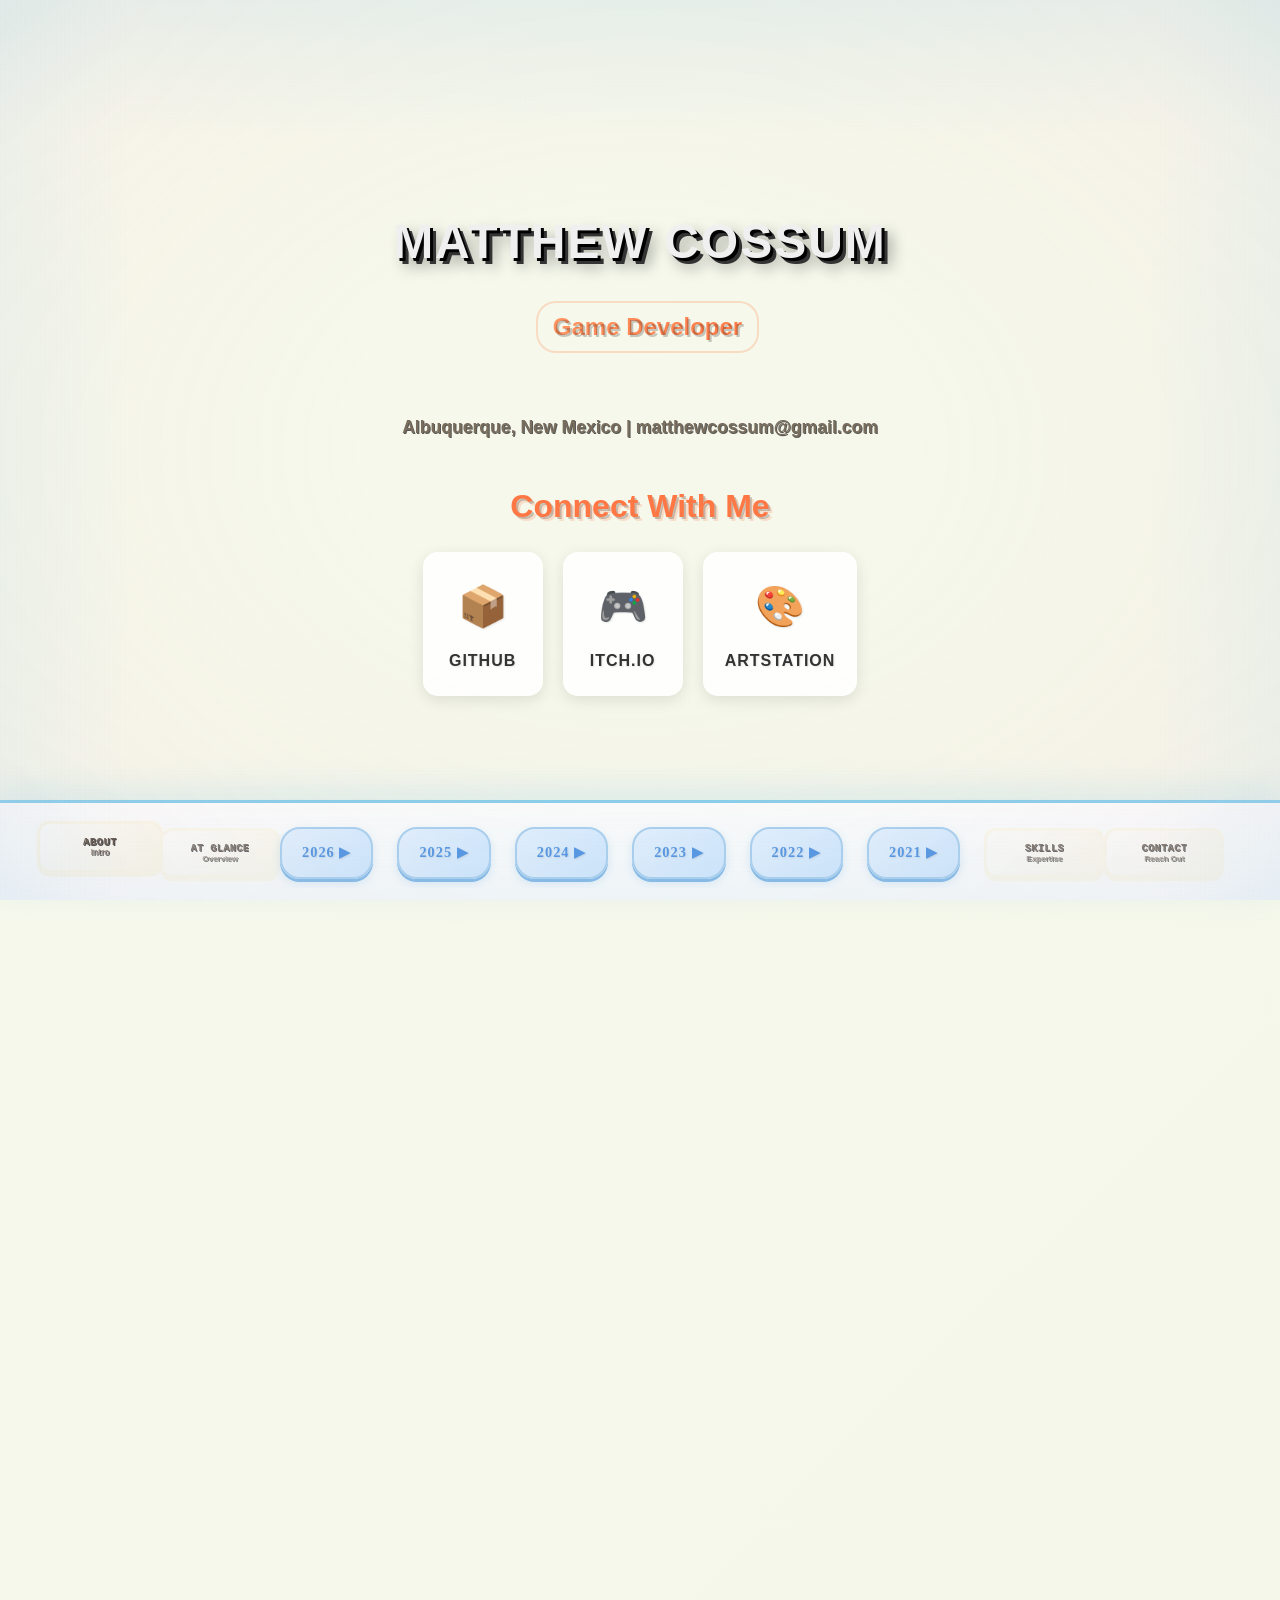
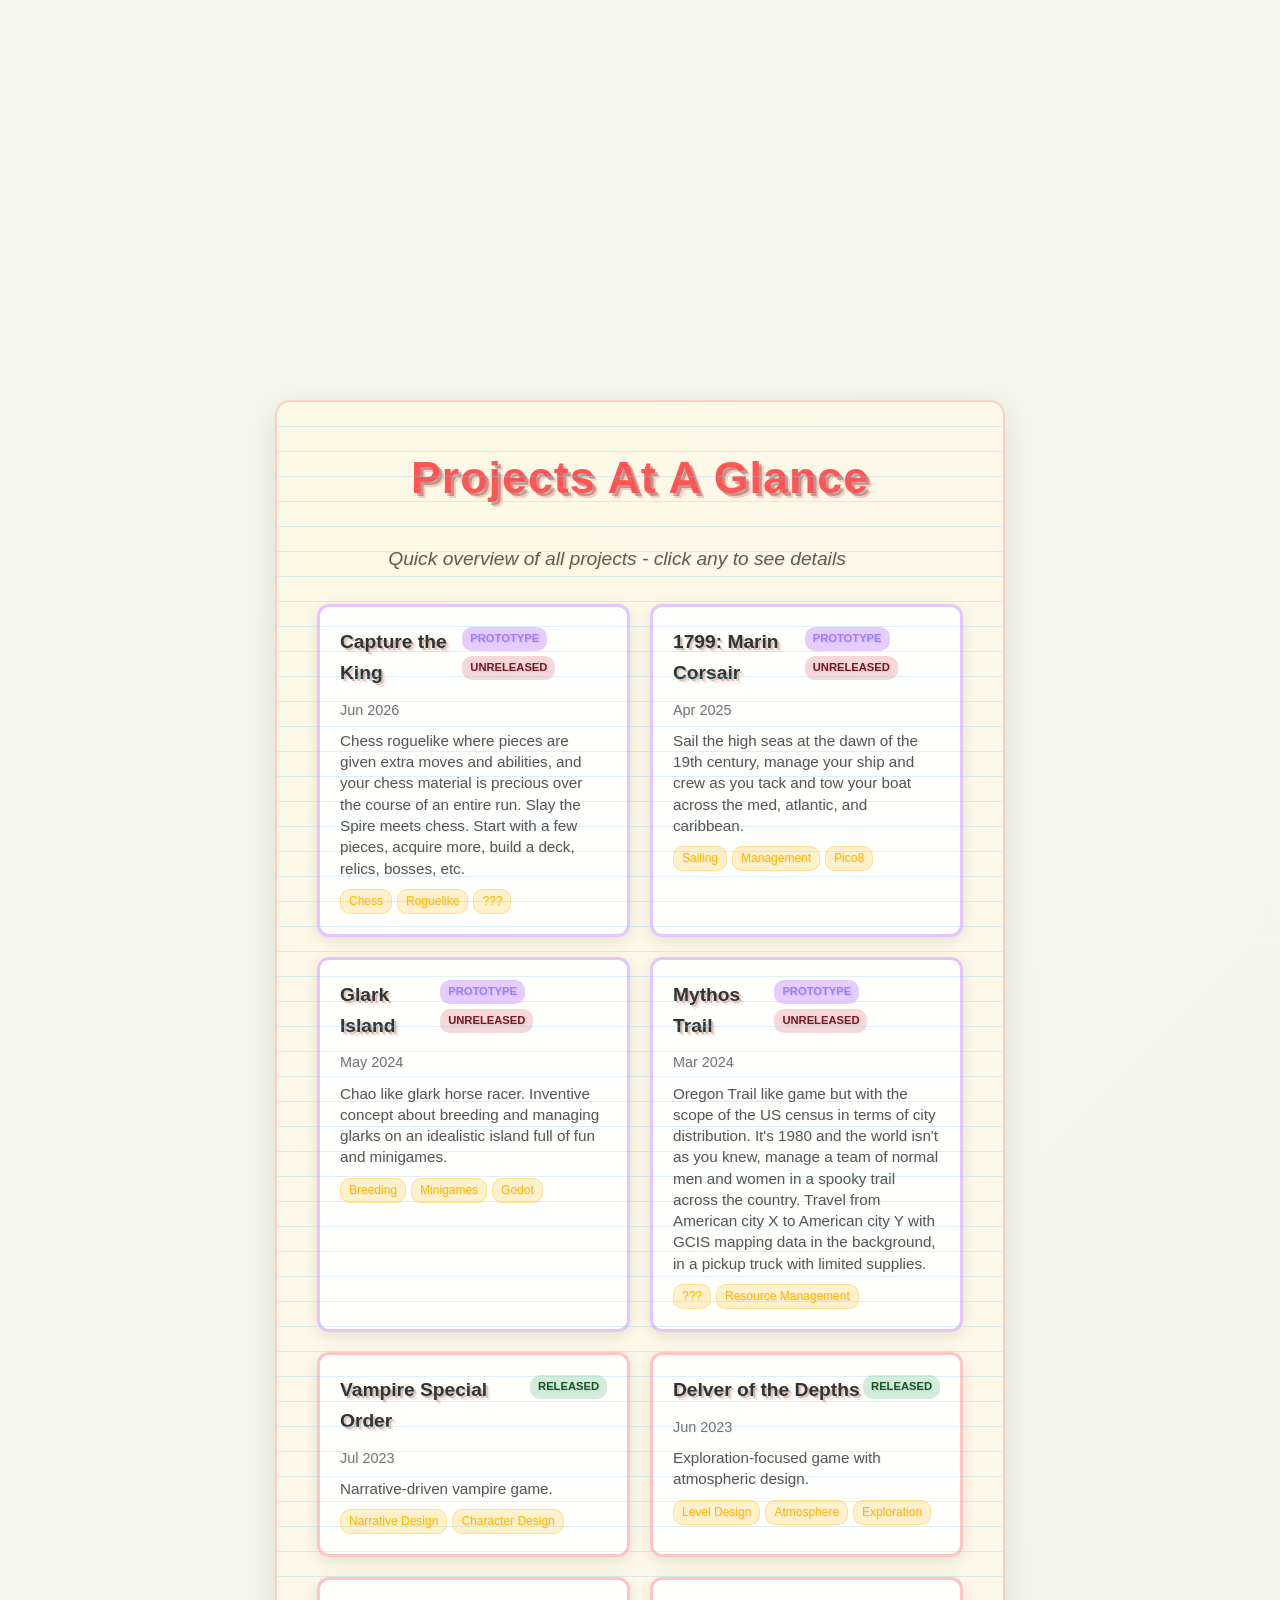
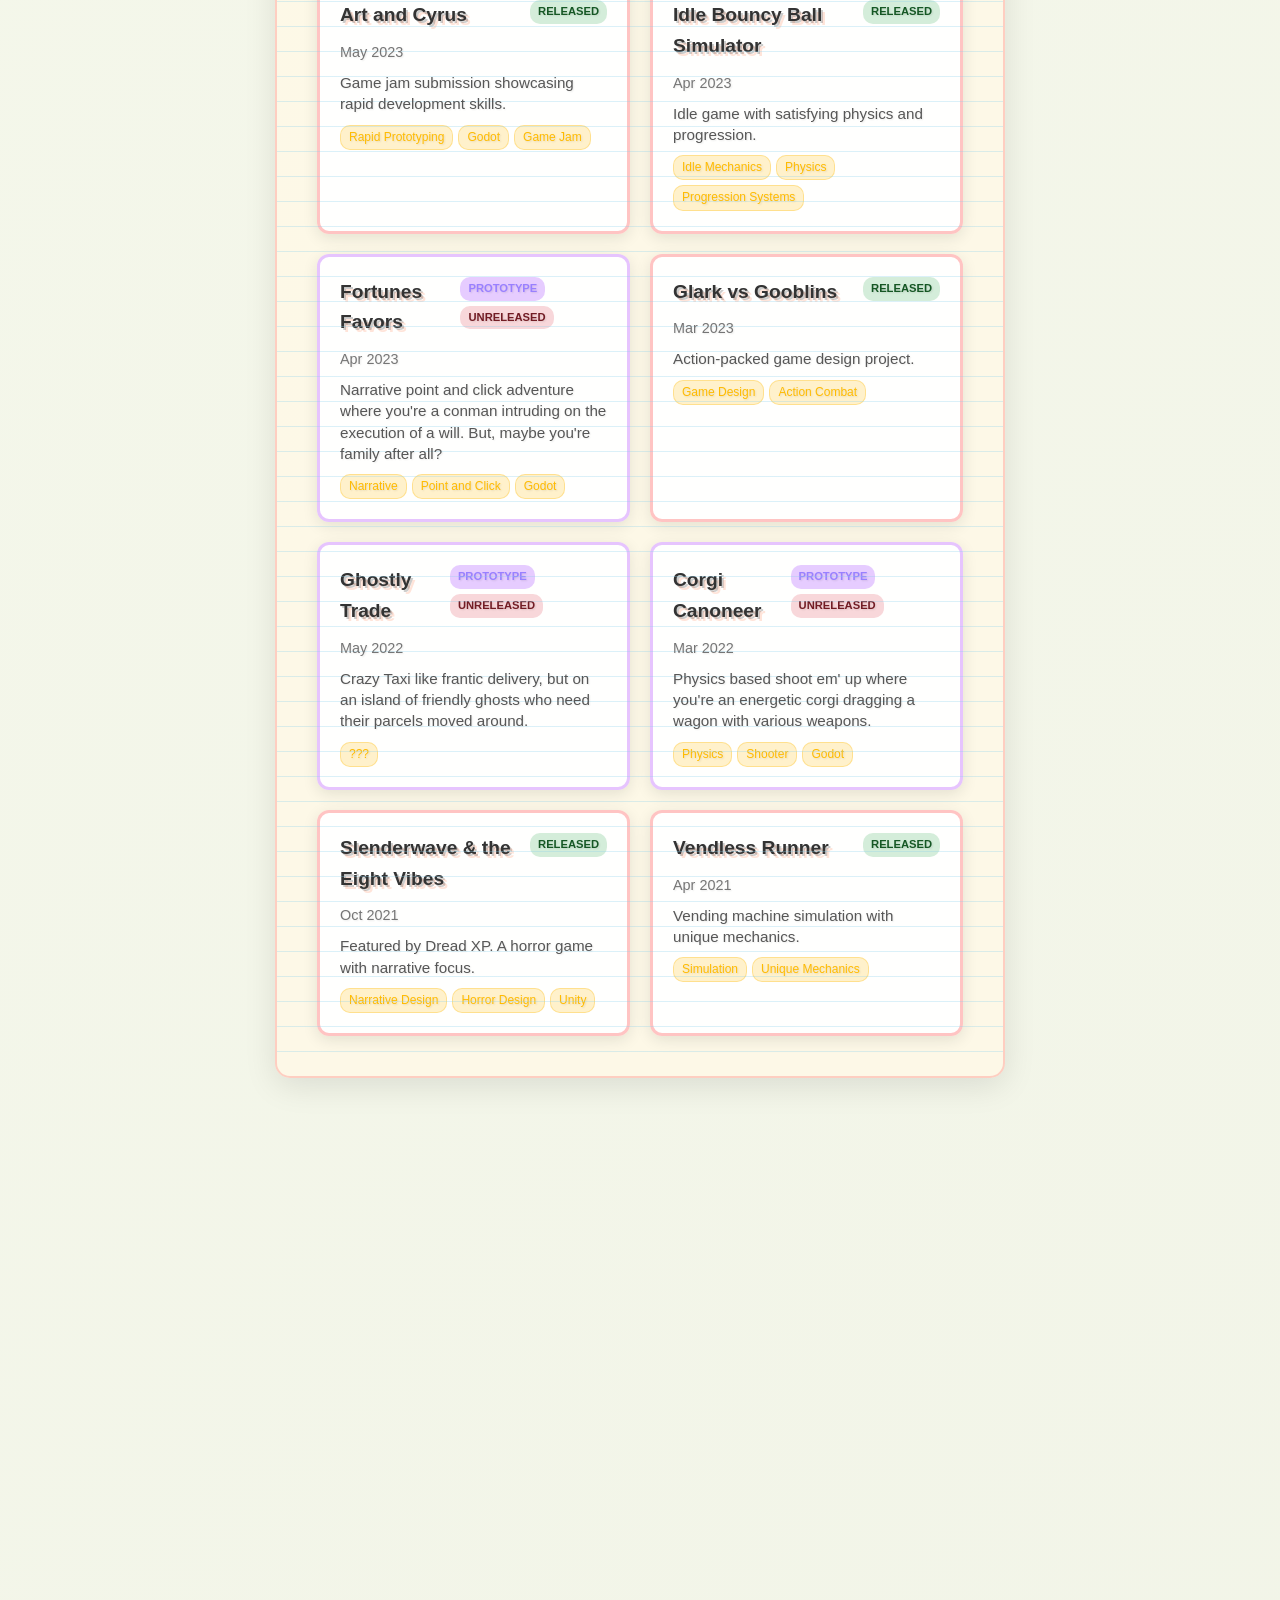
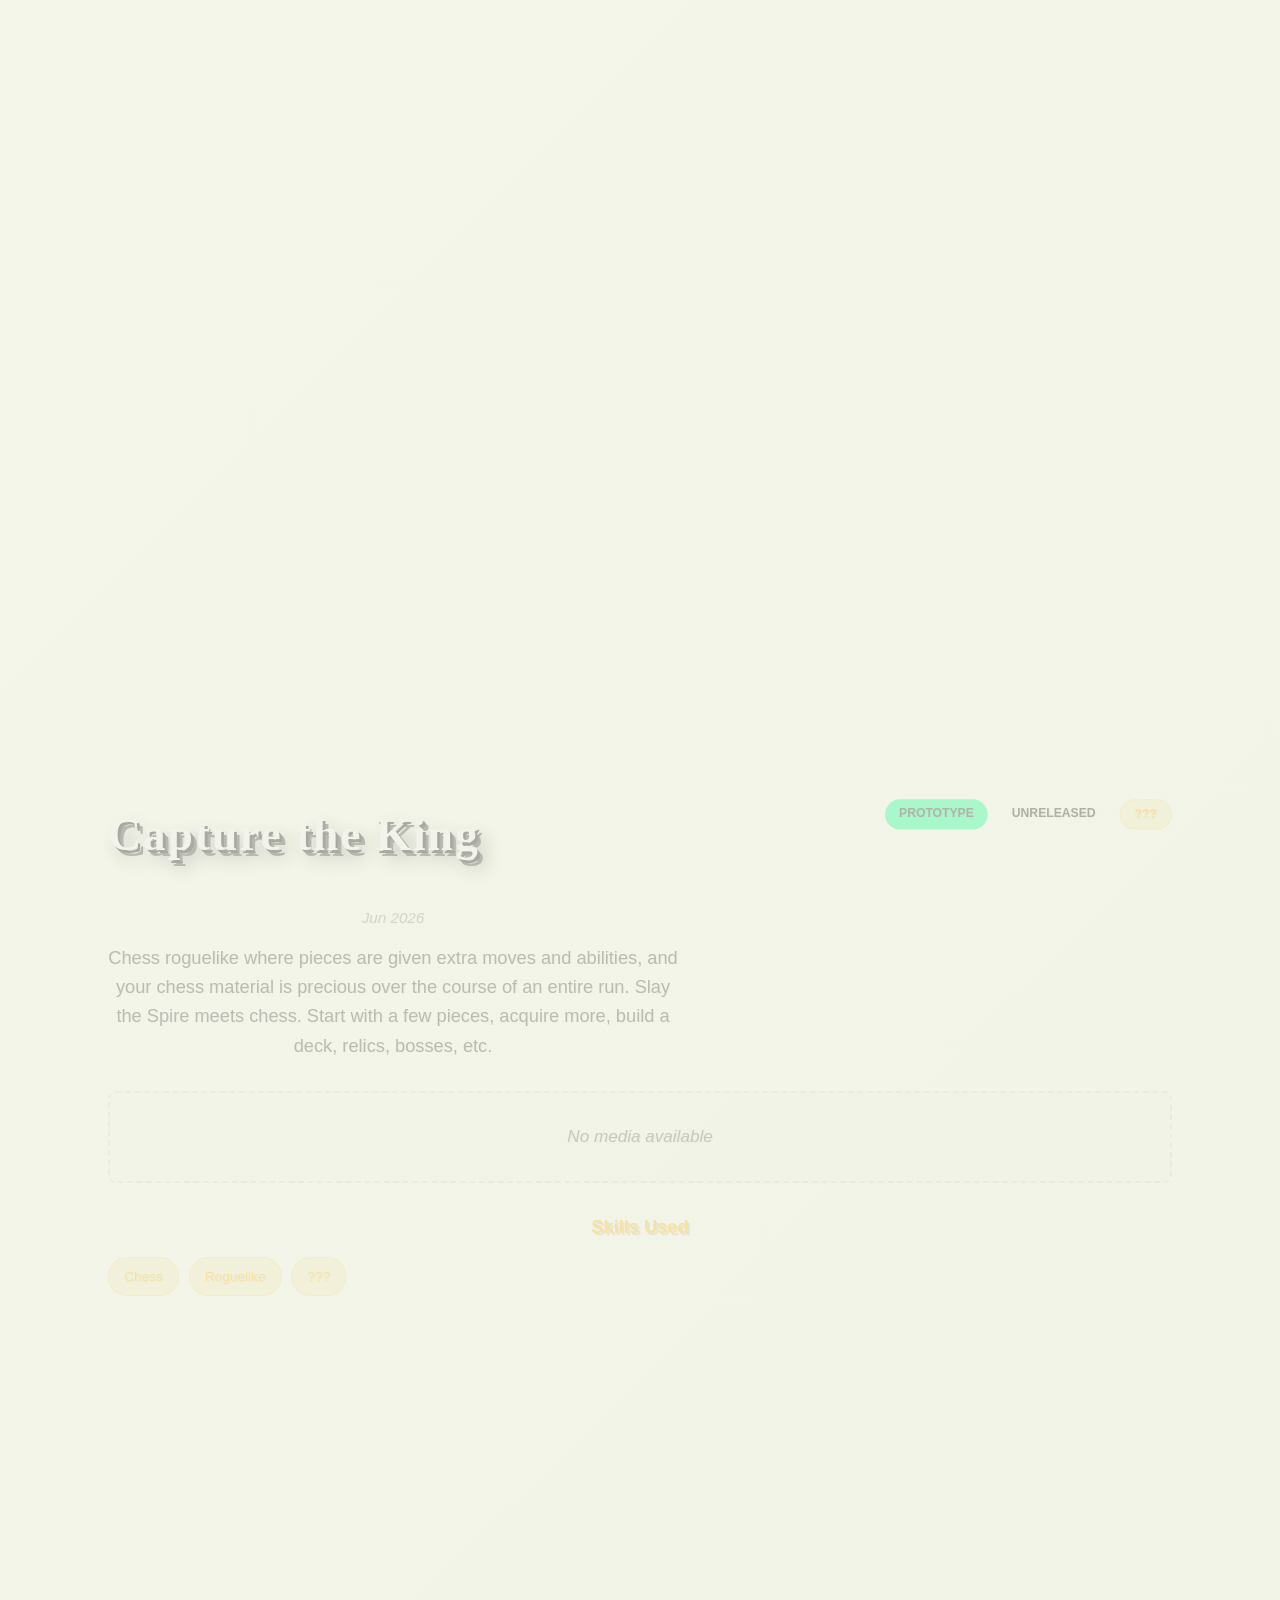
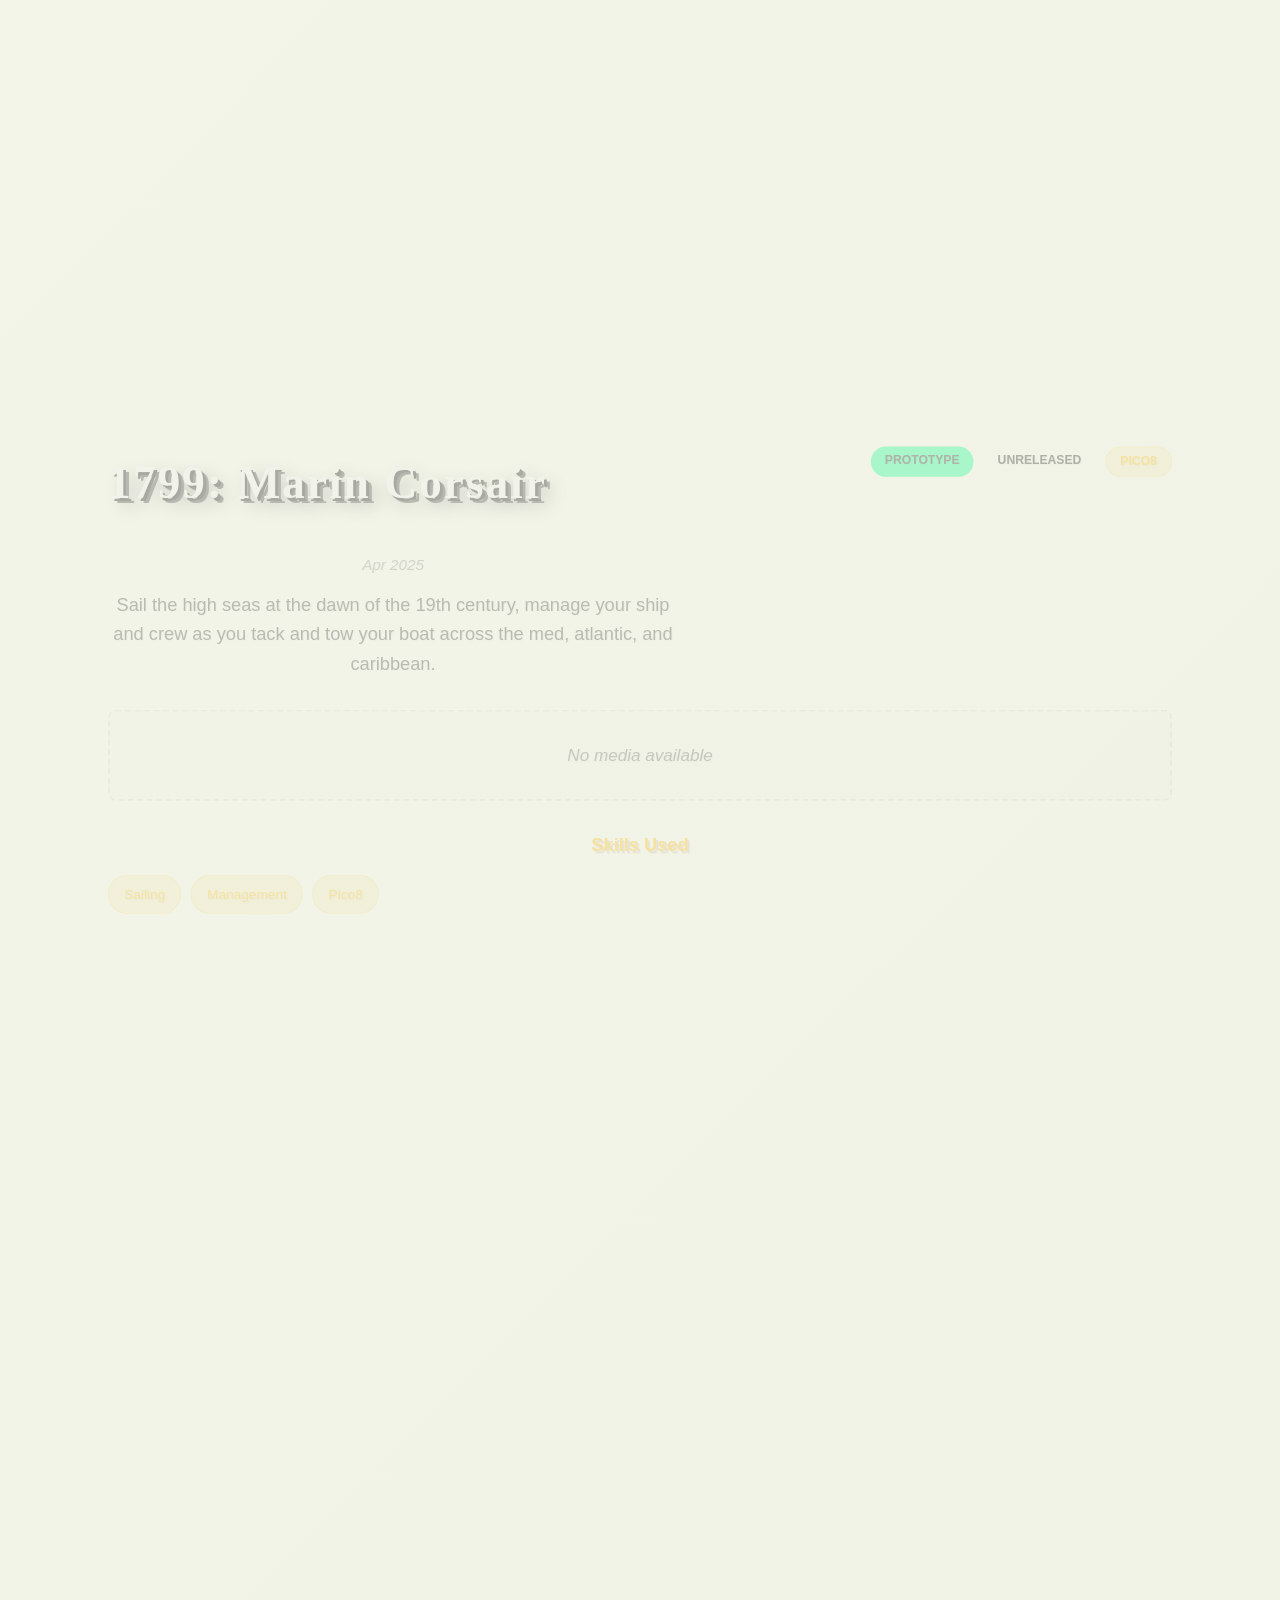
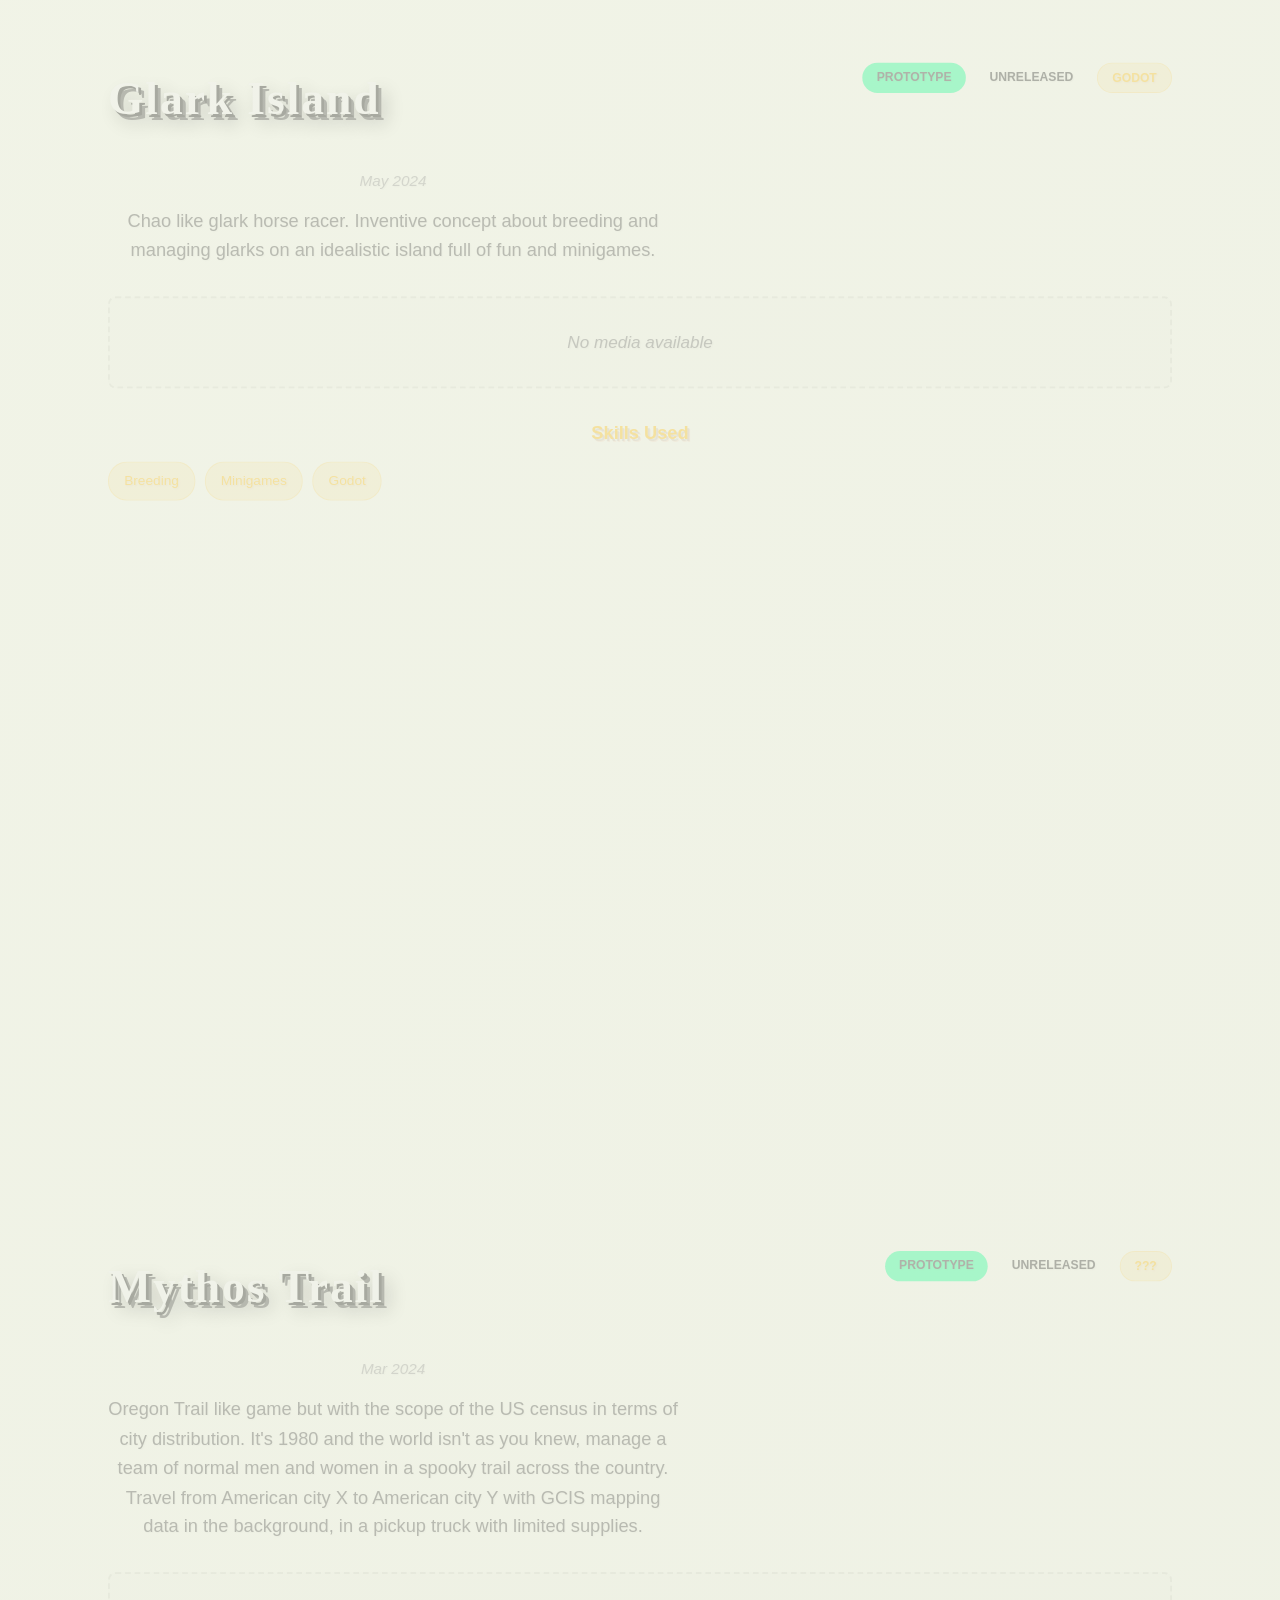
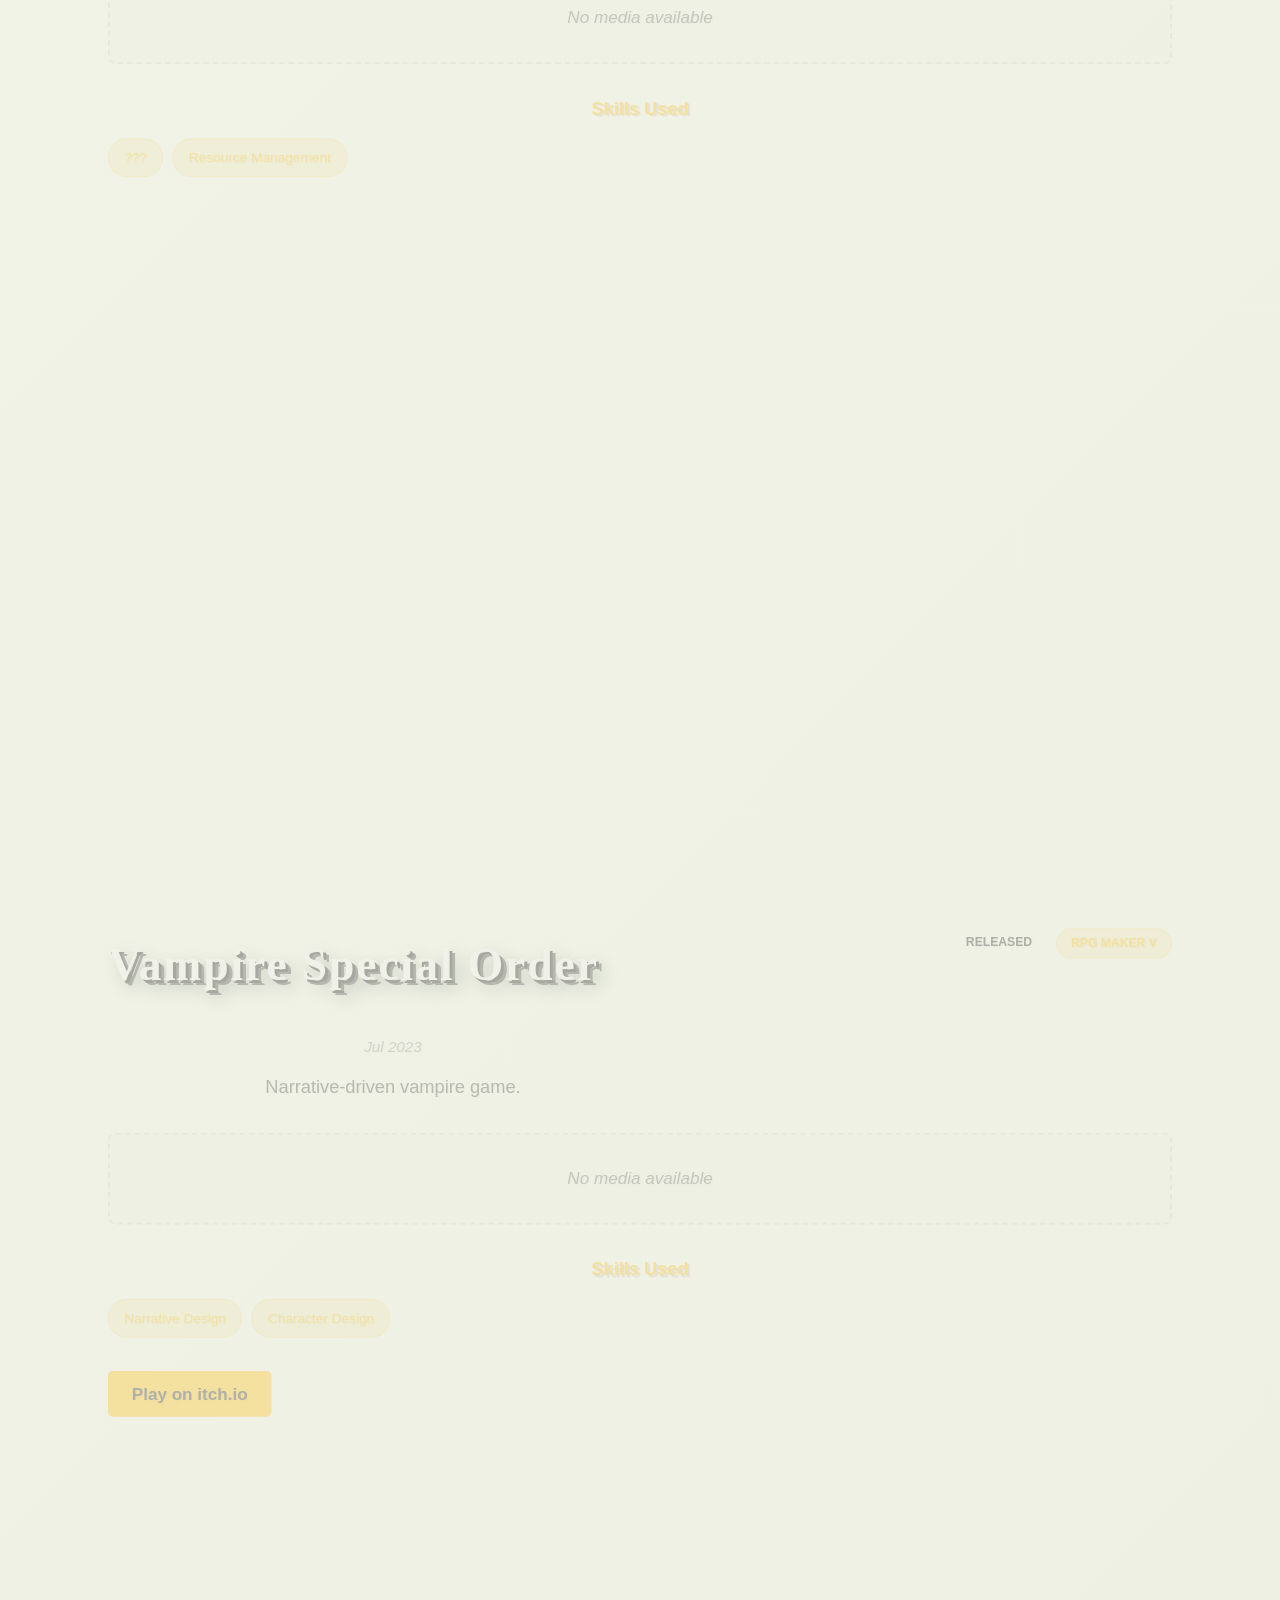
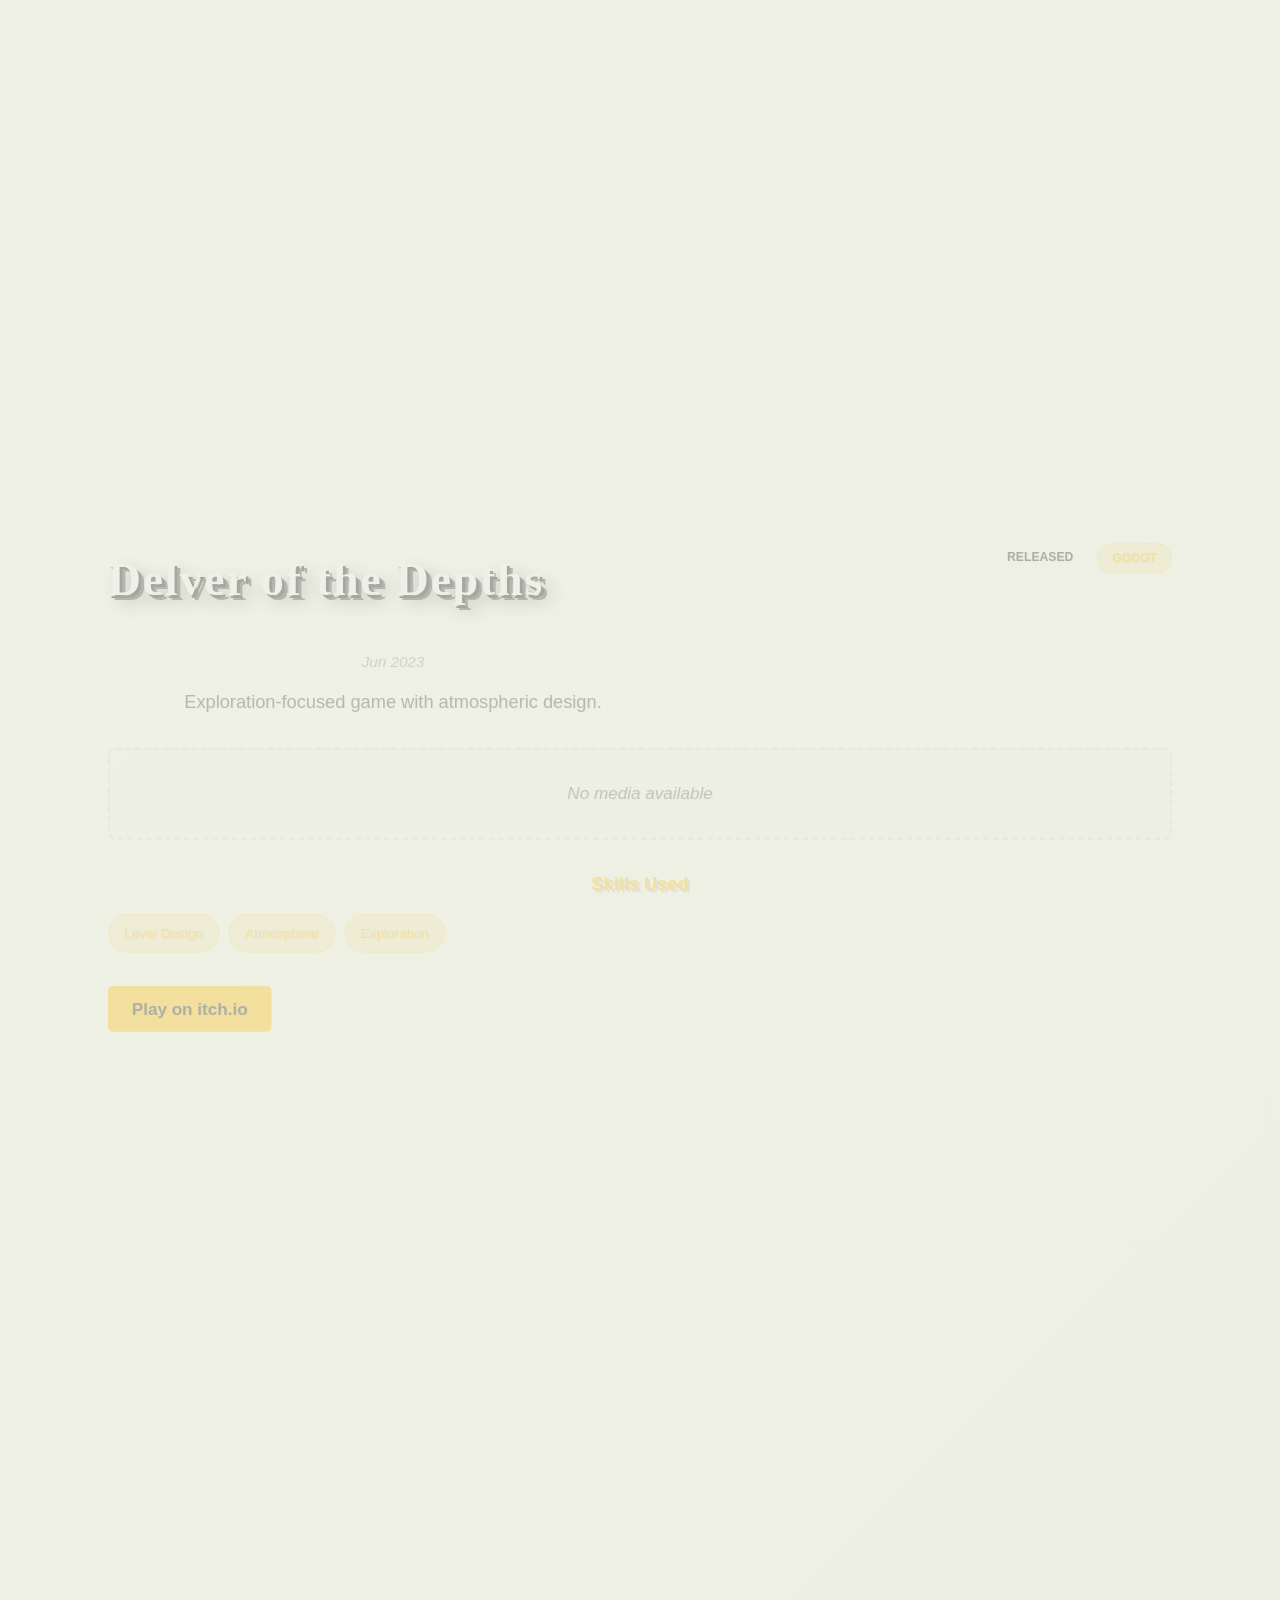
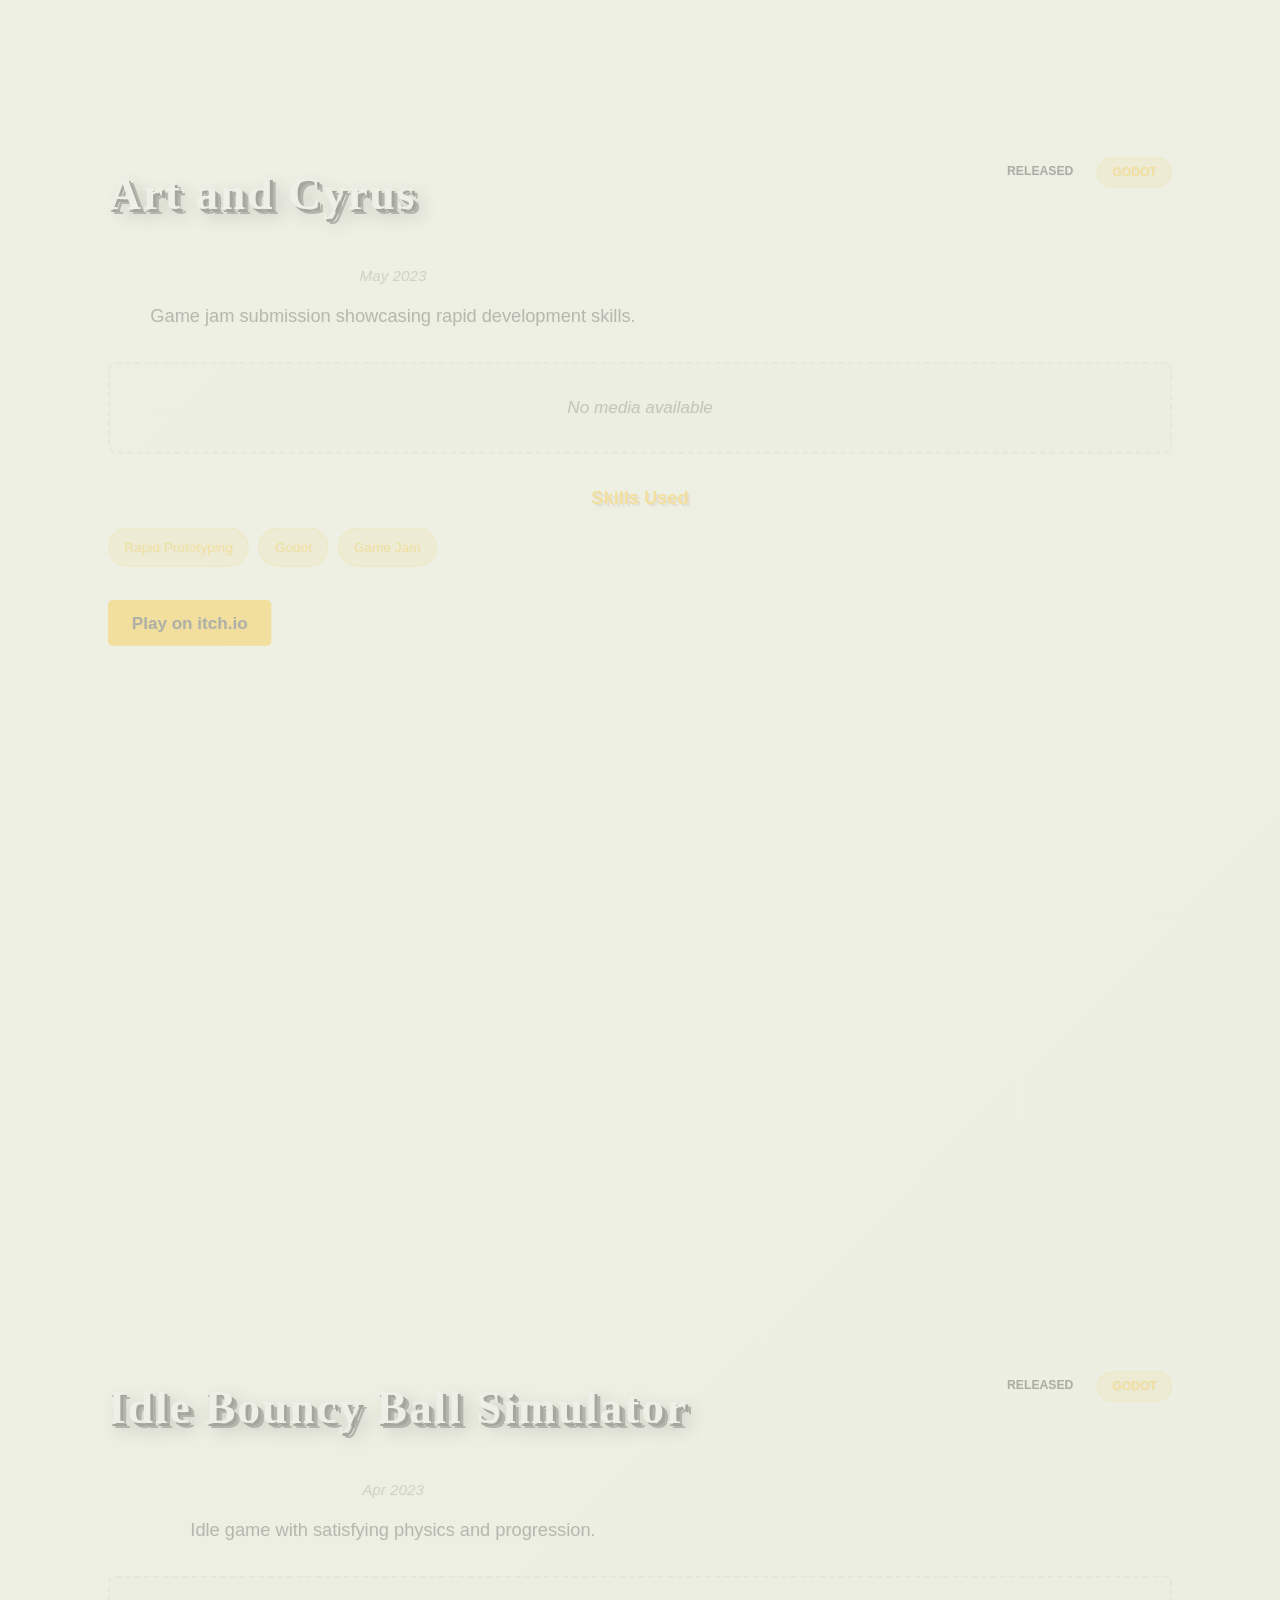
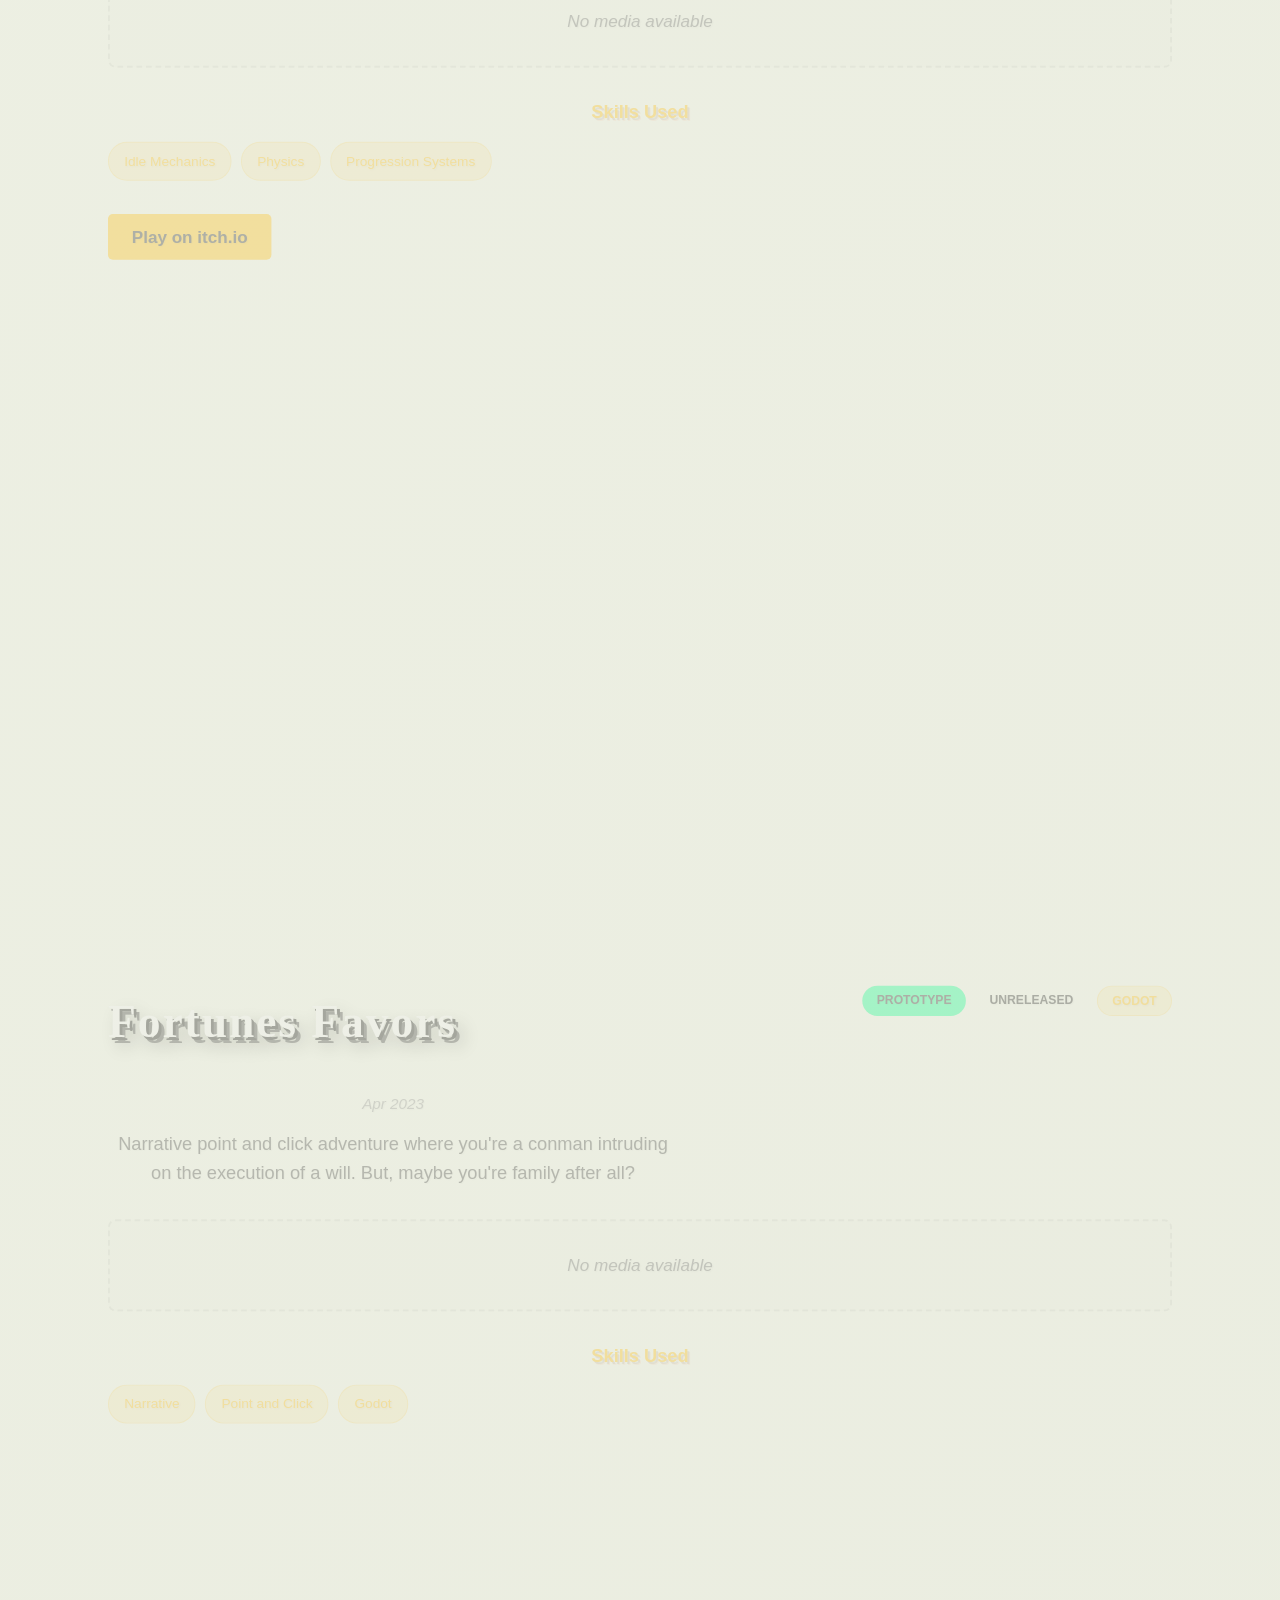
==== commit 55e9b2ca: "Improve interactive resume with enhanced UX and visual design - Faster timeline navigation with redu" ====
--- a/index.html
+++ b/index.html
@@ -17,14 +17,45 @@
         <div class="title-line">
           <span class="handle">Game Developer</span>
         </div>
-                <p class="contact-info">
+        <p class="contact-info">
           Albuquerque, New Mexico | matthewcossum@gmail.com
         </p>
+        <div class="social-links">
+          <h3>Connect With Me</h3>
+          <div class="social-grid">
+            <a href="https://github.com/Spagoodlers" target="_blank" class="social-link github">
+              <span class="social-icon">📦</span>
+              <span class="social-text">GitHub</span>
+            </a>
+            <a href="https://spagoodlers.itch.io/" target="_blank" class="social-link itch">
+              <span class="social-icon">🎮</span>
+              <span class="social-text">itch.io</span>
+            </a>
+            <a href="https://www.artstation.com/spagoodlers" target="_blank" class="social-link artstation">
+              <span class="social-icon">🎨</span>
+              <span class="social-text">ArtStation</span>
+            </a>
+          </div>
+        </div>
       </div>
     </section>
 
     <!-- Transition Zone -->
-    <div class="transition-zone" data-from="about" data-to="projects"></div>
+    <div class="transition-zone" data-from="about" data-to="at-a-glance"></div>
+
+    <!-- At A Glance Section -->
+    <section id="at-a-glance">
+      <div class="at-glance-content">
+        <h2>Projects At A Glance</h2>
+        <p class="at-glance-description">Quick overview of all projects - click any to see details</p>
+        <div id="projects-index" class="projects-index-grid">
+          <!-- Projects will be dynamically inserted here -->
+        </div>
+      </div>
+    </section>
+
+    <!-- Transition Zone -->
+    <div class="transition-zone" data-from="at-a-glance" data-to="projects"></div>
 
     <!-- Project Sections (Dynamic) -->
     <div id="projects-container">
@@ -67,80 +98,21 @@
     </section>
 
     <!-- Transition Zone -->
-    <div class="transition-zone" data-from="skills" data-to="gallery"></div>
-
-    <!-- Art Gallery Section -->
-    <section id="gallery">
-      <div class="gallery-content">
-        <h2>Art Gallery</h2>
-        <p class="gallery-description">A collection of artwork, renders, and creative pieces</p>
-        <div class="art-gallery-grid">
-          <div class="gallery-item" onclick="openLightbox('media/gallery/art1.png')">
-            <img src="media/gallery/art1.png" alt="Artwork 1" class="gallery-image">
-            <div class="gallery-overlay">
-              <span class="gallery-title">Artwork 1</span>
-            </div>
-          </div>
-          <div class="gallery-item" onclick="openLightbox('media/gallery/art2.png')">
-            <img src="media/gallery/art2.png" alt="Artwork 2" class="gallery-image">
-            <div class="gallery-overlay">
-              <span class="gallery-title">Artwork 2</span>
-            </div>
-          </div>
-          <div class="gallery-item" onclick="openLightbox('media/gallery/art3.png')">
-            <img src="media/gallery/art3.png" alt="Artwork 3" class="gallery-image">
-            <div class="gallery-overlay">
-              <span class="gallery-title">Artwork 3</span>
-            </div>
-          </div>
-          <div class="gallery-item" onclick="openLightbox('media/gallery/art4.png')">
-            <img src="media/gallery/art4.png" alt="Artwork 4" class="gallery-image">
-            <div class="gallery-overlay">
-              <span class="gallery-title">Artwork 4</span>
-            </div>
-          </div>
-          <div class="gallery-item" onclick="openLightbox('media/gallery/art5.png')">
-            <img src="media/gallery/art5.png" alt="Artwork 5" class="gallery-image">
-            <div class="gallery-overlay">
-              <span class="gallery-title">Artwork 5</span>
-            </div>
-          </div>
-          <div class="gallery-item" onclick="openLightbox('media/gallery/art6.png')">
-            <img src="media/gallery/art6.png" alt="Artwork 6" class="gallery-image">
-            <div class="gallery-overlay">
-              <span class="gallery-title">Artwork 6</span>
-            </div>
-          </div>
-        </div>
-      </div>
-    </section>
-
-    <!-- Transition Zone -->
-    <div class="transition-zone" data-from="gallery" data-to="contact"></div>
+    <div class="transition-zone" data-from="skills" data-to="contact"></div>
 
     <!-- Contact Section -->
     <section id="contact">
       <div class="contact-content">
-        <h2>Contact</h2>
+        <h2>Get In Touch</h2>
+        <p>Interested in collaborating or have questions? I'd love to hear from you!</p>
         <p>Email: matthewcossum@gmail.com</p>
         <p>Location: Albuquerque, New Mexico</p>
         
-        <div class="social-links">
-          <h3>Connect With Me</h3>
-          <div class="social-grid">
-            <a href="https://github.com/Spagoodlers" target="_blank" class="social-link github">
-              <span class="social-icon">📦</span>
-              <span class="social-text">GitHub</span>
-            </a>
-            <a href="https://spagoodlers.itch.io/" target="_blank" class="social-link itch">
-              <span class="social-icon">🎮</span>
-              <span class="social-text">itch.io</span>
-            </a>
-            <a href="https://www.artstation.com/spagoodlers" target="_blank" class="social-link artstation">
-              <span class="social-icon">🎨</span>
-              <span class="social-text">ArtStation</span>
-            </a>
-          </div>
+        <div class="resume-download">
+          <a href="resume.pdf" class="resume-link" download="Matthew_Cossum_Resume.pdf">
+            <span class="resume-icon">📄</span>
+            <span class="resume-text">Download Resume</span>
+          </a>
         </div>
       </div>
     </section>
--- a/styles.css
+++ b/styles.css
@@ -11,12 +11,15 @@
 
 body {
   font-family: 'Fredoka One', 'Arial Rounded MT Bold', sans-serif;
+  font-size: 18px;
+  line-height: 1.6;
+  color: #1a1a1a; /* Darker text for better contrast */
+  text-shadow: 1px 1px 2px rgba(0, 0, 0, 0.1);
+  min-height: 100vh;
+  overflow-x: hidden;
+  background-color: #faf8f5;
   background: linear-gradient(135deg, #fef9e7, #f5f0e6, #ebe5d9);
-  color: #333333;
-  overflow-x: hidden;
-  text-shadow: 1px 1px 2px rgba(0, 0, 0, 0.1);
-  position: relative;
-  animation: gentleBackgroundShift 10s ease-in-out infinite alternate;
+  animation: gentleBackgroundShift 8s ease-in-out infinite alternate; /* Faster animation */
 }
 
 @keyframes gentleBackgroundShift {
@@ -26,6 +29,11 @@
   100% {
     background: linear-gradient(135deg, #fff5f0, #fef5e6, #f0e9e6);
   }
+}
+
+/* Remove initial page load animation for faster experience */
+body {
+  animation: none !important;
 }
 
 /* Vignette Effects */
@@ -425,12 +433,35 @@
 }
 
 /* Typography */
-h1, h2 {
-  font-size: 3rem;
+h1 {
+  font-size: 4.5rem;
+  color: #ff4444; /* More vibrant red */
+  text-shadow: 3px 3px 0px rgba(0, 0, 0, 0.3), 6px 6px 0px #333333, 9px 9px 15px rgba(0, 0, 0, 0.4);
+  margin-bottom: 20px;
+  letter-spacing: 2px;
   text-transform: uppercase;
-  letter-spacing: 2px;
-  text-shadow: 3px 3px 0px #000000, 6px 6px 0px #333333, 9px 9px 15px rgba(0, 0, 0, 0.4);
-  color: #ffffff;
+}
+
+h2 {
+  font-size: 2.8rem;
+  color: #ff5555; /* More vibrant red-orange */
+  text-shadow: 3px 3px 0px rgba(0, 0, 0, 0.25), 5px 5px 0px rgba(255, 85, 85, 0.3);
+  margin-bottom: 30px;
+  letter-spacing: 1px;
+}
+
+h3 {
+  font-size: 2rem;
+  color: #ff7744; /* More vibrant orange */
+  text-shadow: 2px 2px 0px rgba(0, 0, 0, 0.2), 4px 4px 0px rgba(255, 119, 68, 0.2);
+  margin-bottom: 20px;
+}
+
+h4 {
+  font-size: 1.5rem;
+  color: #ff8855; /* More vibrant orange-red */
+  text-shadow: 2px 2px 0px rgba(0, 0, 0, 0.15), 3px 3px 0px rgba(255, 136, 85, 0.2);
+  margin-bottom: 15px;
 }
 
 /* Hero content for name line */
@@ -451,7 +482,7 @@
   text-transform: uppercase;
   letter-spacing: 2px;
   text-shadow: 3px 3px 0px #000000, 6px 6px 0px #333333, 9px 9px 15px rgba(0, 0, 0, 0.4);
-  color: #ffffff;
+  color: #f0f0f0; /* More noticeably off-white */
   margin: 0;
 }
 
@@ -463,11 +494,36 @@
 
 .handle {
   font-size: 1.5rem;
-  color: #ff6b6b;
+  color: #ff9966;
   margin-left: 15px;
   font-weight: bold;
-  text-shadow: 2px 2px 0px #000000;
-  display: block;
+  text-shadow: 2px 2px 0px rgba(0, 0, 0, 0.2);
+  background: linear-gradient(135deg, #ff9966, #ff7744);
+  -webkit-background-clip: text;
+  -webkit-text-fill-color: transparent;
+  background-clip: text;
+  padding: 5px 15px;
+  border-radius: 20px;
+  border: 2px solid rgba(255, 153, 102, 0.3);
+  display: inline-block;
+}
+
+/* Typing Effect */
+#ellipsis {
+  display: inline-block;
+  min-width: 50px;
+  vertical-align: bottom;
+}
+
+.caret::after {
+  content: '|';
+  animation: blink 1s step-end infinite;
+  margin-left: 2px;
+}
+
+@keyframes blink {
+  0%, 100% { opacity: 1; }
+  50% { opacity: 0; }
 }
 
 /* Contact info for no wrapping */
@@ -486,6 +542,7 @@
   max-width: 600px;
   opacity: 0.9;
   text-shadow: 1px 1px 2px rgba(0, 0, 0, 0.1);
+  color: #2a2a2a;
 }
 
 /* Links */
@@ -509,52 +566,199 @@
   overflow: hidden;
 }
 
-.hero-content {
+/* At A Glance Section */
+#at-a-glance {
+  text-align: center;
+  padding: 100px 20px;
+  position: relative;
+  overflow: hidden;
+}
+
+.at-glance-content {
   position: relative;
   z-index: 10;
-}
-
-
-.handle {
-  font-size: 1.5rem;
-  color: #ff6b6b;
-  margin-left: 15px;
+  background: rgba(254, 249, 231, 0.9);
+  padding: 40px;
+  border-radius: 15px;
+  box-shadow: 0 8px 32px rgba(0, 0, 0, 0.1);
+  border: 2px solid rgba(255, 107, 107, 0.3);
+}
+
+.at-glance-content::before {
+  content: '';
+  position: absolute;
+  top: 0;
+  left: 0;
+  right: 0;
+  bottom: 0;
+  background-image: 
+    repeating-linear-gradient(
+      0deg,
+      transparent,
+      transparent 24px,
+      rgba(135, 206, 235, 0.3) 24px,
+      rgba(135, 206, 235, 0.3) 25px
+    );
+  pointer-events: none;
+  border-radius: 13px;
+}
+
+.at-glance-description {
+  font-size: 1.2rem;
+  margin-bottom: 30px;
+  color: #5a4a3a;
+  font-style: italic;
+}
+
+.projects-index-grid {
+  display: grid;
+  grid-template-columns: repeat(auto-fit, minmax(300px, 1fr));
+  gap: 20px;
+  margin-top: 30px;
+}
+
+.project-index-card {
+  background: rgba(255, 255, 255, 0.95);
+  border-radius: 12px;
+  padding: 20px;
+  border: 3px solid rgba(255, 107, 107, 0.4);
+  box-shadow: 0 4px 15px rgba(0, 0, 0, 0.1);
+  cursor: pointer;
+  transition: all 0.3s ease;
+  text-align: left;
+  transform: none; /* Removed rotation */
+}
+
+.project-index-card:hover {
+  transform: translateY(-5px); /* Removed rotation on hover */
+  box-shadow: 0 8px 25px rgba(255, 107, 107, 0.3);
+  border-color: rgba(255, 107, 107, 0.6);
+  background: linear-gradient(135deg, #fff5f5, #ffe0e0);
+}
+
+.project-index-card.prototype {
+  border-color: rgba(193, 107, 255, 0.4);
+  transform: none; /* Removed rotation */
+}
+
+.project-index-card.prototype:hover {
+  border-color: rgba(193, 107, 255, 0.6);
+  background: linear-gradient(135deg, #f5f0ff, #e8d5ff);
+  transform: translateY(-5px); /* Removed rotation on hover */
+}
+
+.project-index-header {
+  display: flex;
+  justify-content: space-between;
+  align-items: flex-start;
+  margin-bottom: 10px;
+}
+
+.project-index-title {
+  font-size: 1.2rem;
+  color: #333333;
   font-weight: bold;
-  text-shadow: 2px 2px 0px #000000;
-}
-
-/* Typing Effect */
-#ellipsis {
-  display: inline-block;
-  min-width: 50px;
-  vertical-align: bottom;
-}
-
-.caret::after {
-  content: '|';
-  animation: blink 1s step-end infinite;
-  margin-left: 2px;
-}
-
-@keyframes blink {
-  0%, 100% { opacity: 1; }
-  50% { opacity: 0; }
-}
-
-
-.contact-info {
+  margin: 0;
+}
+
+.project-index-badges {
+  display: flex;
+  gap: 5px;
+  flex-wrap: wrap;
+}
+
+.project-index-badge {
+  font-size: 0.7rem;
+  padding: 3px 8px;
+  border-radius: 10px;
+  font-weight: bold;
+  text-transform: uppercase;
+}
+
+.project-index-badge.prototype {
+  background: #e6ccff;
+  color: #9980ff;
+}
+
+.project-index-badge.released {
+  background: #d4edda;
+  color: #155724;
+}
+
+.project-index-badge.unreleased {
+  background: #f8d7da;
+  color: #721c24;
+}
+
+.project-index-date {
+  font-size: 0.9rem;
+  color: #666666;
+  margin-bottom: 8px;
+}
+
+.project-index-description {
+  font-size: 0.95rem;
+  color: #444444;
+  line-height: 1.4;
+  margin-bottom: 10px;
+}
+
+.project-index-skills {
+  display: flex;
+  flex-wrap: wrap;
+  gap: 5px;
+}
+
+.project-index-skill {
+  font-size: 0.75rem;
+  background: rgba(255, 187, 0, 0.2);
+  color: #ffbb00;
+  padding: 2px 8px;
+  border-radius: 10px;
+  border: 1px solid rgba(255, 187, 0, 0.3);
+}
+
+/* Resume Download */
+.resume-download {
+  margin-top: 30px;
+  text-align: center;
+}
+
+.resume-link {
+  display: inline-flex;
+  align-items: center;
+  gap: 10px;
+  background: linear-gradient(135deg, #ff6b6b, #ff5252);
+  color: white;
+  padding: 15px 30px;
+  border-radius: 25px;
+  text-decoration: none;
+  font-weight: bold;
   font-size: 1.1rem;
-  color: #5a4a3a;
-  margin-top: 30px;
-  font-weight: bold;
-  text-shadow: 1px 1px 0px #333333;
-  opacity: 0.8;
+  transition: all 0.3s ease;
+  box-shadow: 0 4px 15px rgba(0, 0, 0, 0.3);
+}
+
+.resume-link:hover {
+  transform: translateY(-2px);
+  box-shadow: 0 6px 20px rgba(0, 0, 0, 0.4);
+  text-decoration: none;
+  color: white;
+}
+
+.resume-icon {
+  font-size: 1.2rem;
+}
+
+.resume-text {
+  text-transform: uppercase;
+  letter-spacing: 1px;
 }
 
 /* Project Sections */
 .project-section {
   min-height: 100vh;
-  padding: 100px 20px 500px 20px;
+  padding: 200px 20px 500px 20px; /* Increased header padding from 100px to 200px */
   display: flex;
   justify-content: center;
   align-items: center;
@@ -579,7 +783,7 @@
 
 .project-header h3 {
   font-size: 3rem;
-  color: #ffffff;
+  color: #f0f0f0; /* More noticeably off-white */
   margin: 0 0 20px 0;
   text-shadow: 3px 3px 0px #000000, 6px 6px 0px #333333, 9px 9px 20px rgba(0, 0, 0, 0.7);
   font-family: 'Press Start 2P', cursive;
@@ -754,68 +958,80 @@
 }
 
 .skill-category:nth-child(1) {
-  border-color: rgba(255, 107, 107, 0.5);
-  background: linear-gradient(135deg, rgba(255, 255, 255, 0.95), rgba(255, 240, 240, 0.95));
+  background: linear-gradient(135deg, #ffeaa7, #ffd93d); /* More vibrant yellow */
+  border: 3px solid #ffd93d;
+  box-shadow: 0 5px 15px rgba(255, 217, 61, 0.4);
+  transform: rotate(-1deg);
+}
+
+.skill-category:nth-child(1) h3 {
+  color: #d63031;
+  text-shadow: 1px 1px 0px rgba(255, 255, 255, 0.5);
 }
 
 .skill-category:nth-child(2) {
-  border-color: rgba(107, 203, 255, 0.5);
-  background: linear-gradient(135deg, rgba(255, 255, 255, 0.95), rgba(240, 248, 255, 0.95));
+  background: linear-gradient(135deg, #74b9ff, #0984e3); /* More vibrant blue */
+  border: 3px solid #0984e3;
+  box-shadow: 0 5px 15px rgba(9, 132, 227, 0.4);
+  transform: rotate(1deg);
+}
+
+.skill-category:nth-child(2) h3 {
+  color: #0984e3;
+  text-shadow: 1px 1px 0px rgba(255, 255, 255, 0.5);
 }
 
 .skill-category:nth-child(3) {
-  border-color: rgba(255, 193, 107, 0.5);
-  background: linear-gradient(135deg, rgba(255, 255, 255, 0.95), rgba(255, 248, 240, 0.95));
+  background: linear-gradient(135deg, #ff7675, #d63031); /* More vibrant red */
+  border: 3px solid #d63031;
+  box-shadow: 0 5px 15px rgba(214, 48, 49, 0.4);
+  transform: rotate(-1deg);
+}
+
+.skill-category:nth-child(3) h3 {
+  color: #d63031;
+  text-shadow: 1px 1px 0px rgba(255, 255, 255, 0.5);
 }
 
 .skill-category:nth-child(4) {
-  border-color: rgba(107, 255, 132, 0.5);
-  background: linear-gradient(135deg, rgba(255, 255, 255, 0.95), rgba(240, 255, 243, 0.95));
+  background: linear-gradient(135deg, #6c5ce7, #5f3dc4); /* More vibrant purple */
+  border: 3px solid #5f3dc4;
+  box-shadow: 0 5px 15px rgba(95, 61, 196, 0.4);
+  transform: rotate(1deg);
+}
+
+.skill-category:nth-child(4) h3 {
+  color: #5f3dc4;
+  text-shadow: 1px 1px 0px rgba(255, 255, 255, 0.5);
 }
 
 .skill-category:nth-child(5) {
-  border-color: rgba(193, 107, 255, 0.5);
-  background: linear-gradient(135deg, rgba(255, 255, 255, 0.95), rgba(248, 240, 255, 0.95));
+  background: linear-gradient(135deg, #00b894, #00695c); /* More vibrant green */
+  border: 3px solid #00695c;
+  box-shadow: 0 5px 15px rgba(0, 105, 92, 0.4);
+  transform: rotate(-1deg);
+}
+
+.skill-category:nth-child(5) h3 {
+  color: #00695c;
+  text-shadow: 1px 1px 0px rgba(255, 255, 255, 0.5);
 }
 
 .skill-category:nth-child(6) {
-  border-color: rgba(255, 107, 193, 0.5);
-  background: linear-gradient(135deg, rgba(255, 255, 255, 0.95), rgba(255, 240, 248, 0.95));
+  background: linear-gradient(135deg, #ee5a24, #c44569); /* More vibrant pink-orange */
+  border: 3px solid #c44569;
+  box-shadow: 0 5px 15px rgba(196, 69, 105, 0.4);
+  transform: rotate(1deg);
+}
+
+.skill-category:nth-child(6) h3 {
+  color: #c44569;
+  text-shadow: 1px 1px 0px rgba(255, 255, 255, 0.5);
 }
 
 .skill-category:hover {
-  transform: translateY(-5px);
+  transform: translateY(-5px) rotate(0deg);
   box-shadow: 0 10px 25px rgba(0, 0, 0, 0.15);
-}
-
-.skill-category:nth-child(1) h3 {
-  color: #ff6b6b;
-  text-shadow: 2px 2px 0px #000000;
-}
-
-.skill-category:nth-child(2) h3 {
-  color: #6bcfff;
-  text-shadow: 2px 2px 0px #000000;
-}
-
-.skill-category:nth-child(3) h3 {
-  color: #ffc16b;
-  text-shadow: 2px 2px 0px #000000;
-}
-
-.skill-category:nth-child(4) h3 {
-  color: #6bff84;
-  text-shadow: 2px 2px 0px #000000;
-}
-
-.skill-category:nth-child(5) h3 {
-  color: #c16bff;
-  text-shadow: 2px 2px 0px #000000;
-}
-
-.skill-category:nth-child(6) h3 {
-  color: #ff6bc1;
-  text-shadow: 2px 2px 0px #000000;
 }
 
 .skills-tags {
@@ -900,7 +1116,7 @@
 
 #timeline.first-appearance {
   transform: translateY(0);
-  animation: slideUpFromBottom 0.8s cubic-bezier(0.4, 0, 0.2, 1);
+  animation: slideUpFromBottom 0.4s cubic-bezier(0.4, 0, 0.2, 1); /* Reduced from 0.8s */
 }
 
 @keyframes slideUpFromBottom {
@@ -912,6 +1128,19 @@
     transform: translateY(0);
     opacity: 1;
   }
+}
+
+/* Faster timeline item animations */
+.timeline-year {
+  display: flex;
+  align-items: center;
+  gap: 20px;
+  margin-right: 24px;
+  flex-shrink: 0;
+  transform: translateX(100vw);
+  opacity: 0;
+  transition: all 0.2s cubic-bezier(0.4, 0, 0.2, 1); /* Reduced from 0.4s */
+  flex-direction: row;
 }
 
 .timeline {
@@ -970,10 +1199,21 @@
   image-rendering: crisp-edges;
 }
 
+.year-label.collapsible {
+  cursor: pointer;
+  transition: all 0.2s ease;
+}
+
+.year-label.collapsible:hover {
+  background: linear-gradient(135deg, #d1e9ff, #c3dcf7);
+  transform: scale(1.05);
+}
+
 .year-projects {
   display: flex;
   gap: 20px;
   align-items: center;
+  transition: all 0.3s ease;
 }
 
 /* Dynamic timeline card colors based on current section */
@@ -983,15 +1223,15 @@
   padding: 12px 18px;
   background: linear-gradient(135deg, #fff0f5, #ffe0f0);
   border-radius: 12px;
-  border: 2px solid #ffb3d9;
+  border: 3px solid #ffb3d9;
   cursor: pointer;
-  transition: all 0.2s cubic-bezier(0.4, 0, 0.2, 1);
+  transition: all 0.15s cubic-bezier(0.4, 0, 0.2, 1); /* Reduced from 0.2s */
   min-width: 120px;
   max-width: 150px;
   text-align: center;
   font-family: 'Fredoka One', 'Arial Rounded MT Bold', sans-serif;
   box-shadow: 0 3px 0 #ff99cc, 0 4px 8px rgba(255, 153, 204, 0.3);
-  transform: translateY(0) scale(0.9) translateX(100vw);
+  transform: translateY(0) scale(0.9) translateX(100vw) rotate(-2deg);
   opacity: 0;
   margin: 0;
   scroll-snap-align: center;
@@ -1009,6 +1249,18 @@
   background: linear-gradient(135deg, #fff9e6, #fff3d9);
   border-color: #ffcc66;
   box-shadow: 0 3px 0 #ffcc00, 0 4px 8px rgba(255, 204, 0, 0.3);
+}
+
+.timeline-item.section-at-glance {
+  background: linear-gradient(135deg, #f0f8ff, #e6f2ff);
+  border-color: #4a90e2;
+  box-shadow: 0 3px 0 #3a7bc8, 0 4px 8px rgba(74, 144, 226, 0.3);
+}
+
+.timeline-item.section-at-glance:hover {
+  background: linear-gradient(135deg, #e6f2ff, #cce7ff);
+  border-color: #3a7bc8;
+  box-shadow: 0 6px 0 #2e5d8b, 0 8px 16px rgba(58, 123, 200, 0.4);
 }
 
 .timeline-item.section-skills {
@@ -1258,7 +1510,7 @@
 /* Skills Section */
 #skills {
   text-align: center;
-  padding: 100px 20px;
+  padding: 100px 20px 200px 20px;
   position: relative;
   overflow: hidden;
 }
@@ -1292,8 +1544,6 @@
   border-radius: 13px;
 }
 
-
-
 /* Gallery Section */
 #gallery {
   text-align: center;
@@ -1612,7 +1862,6 @@
   border-radius: 8px;
   border: 2px dashed rgba(0, 0, 0, 0.1);
 }
-
 
 /* Notebook Paper Texture */
 .notebook-paper {
@@ -1719,11 +1968,12 @@
   text-align: center;
 }
 
-.social-links h3 {
-  font-size: 1.8rem;
+.social-links h2 {
+  font-size: 2.8rem;
   color: #ff6b6b;
-  margin-bottom: 25px;
-  text-shadow: 2px 2px 0px #000000;
+  text-shadow: 2px 2px 0px rgba(0, 0, 0, 0.15);
+  margin-bottom: 30px;
+  letter-spacing: 1px;
 }
 
 .social-grid {
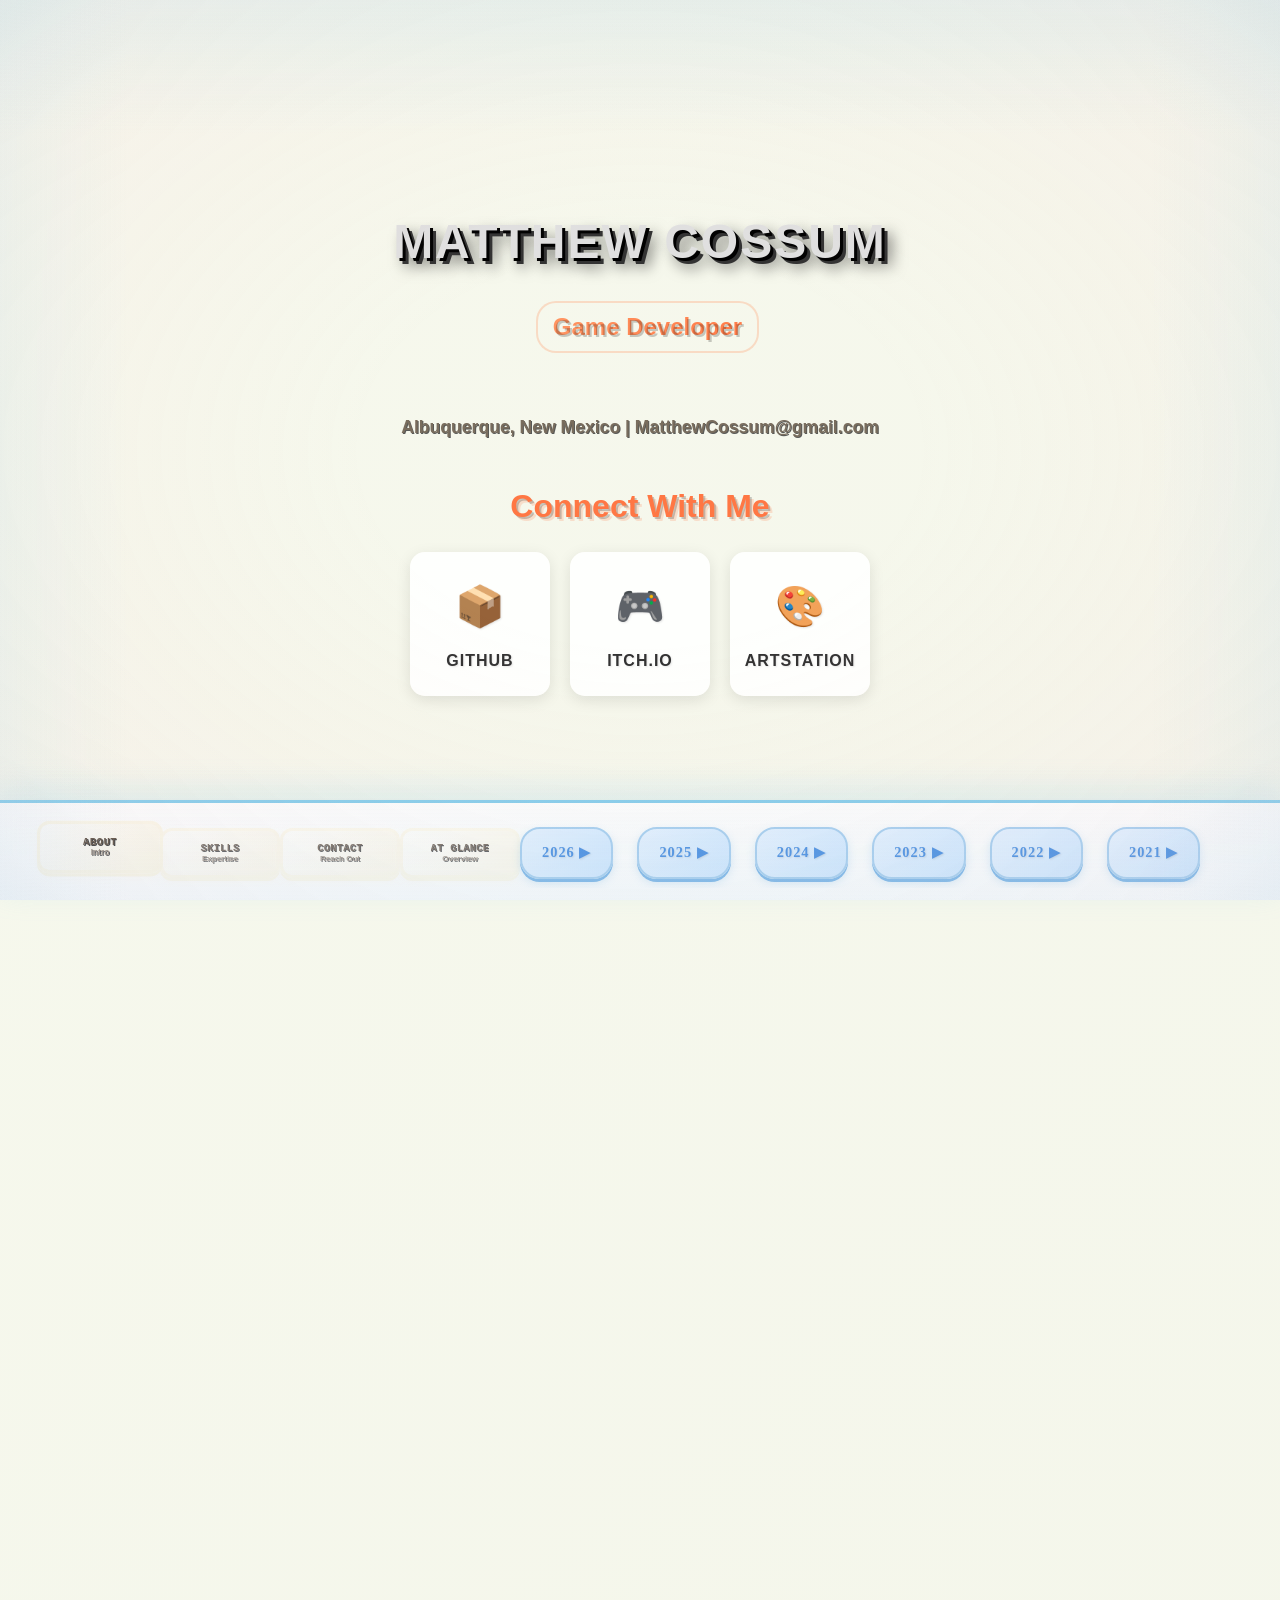
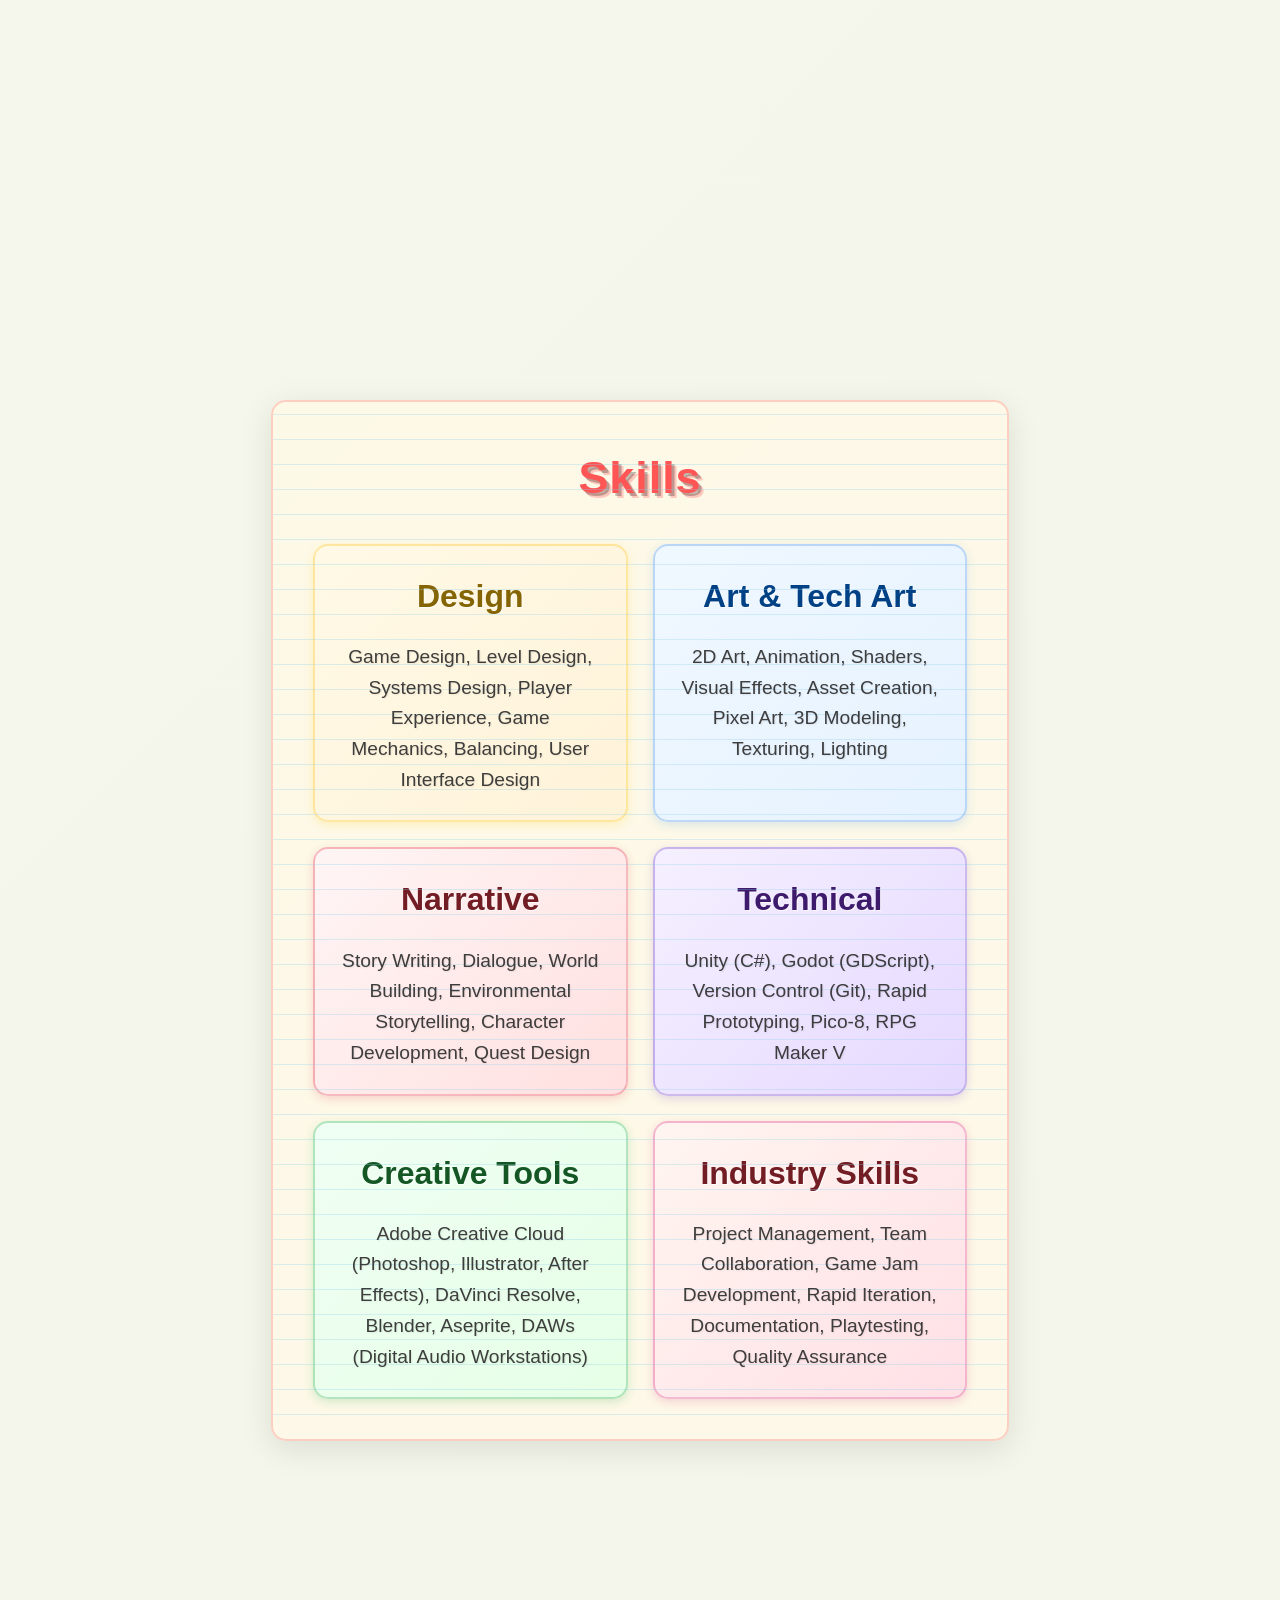
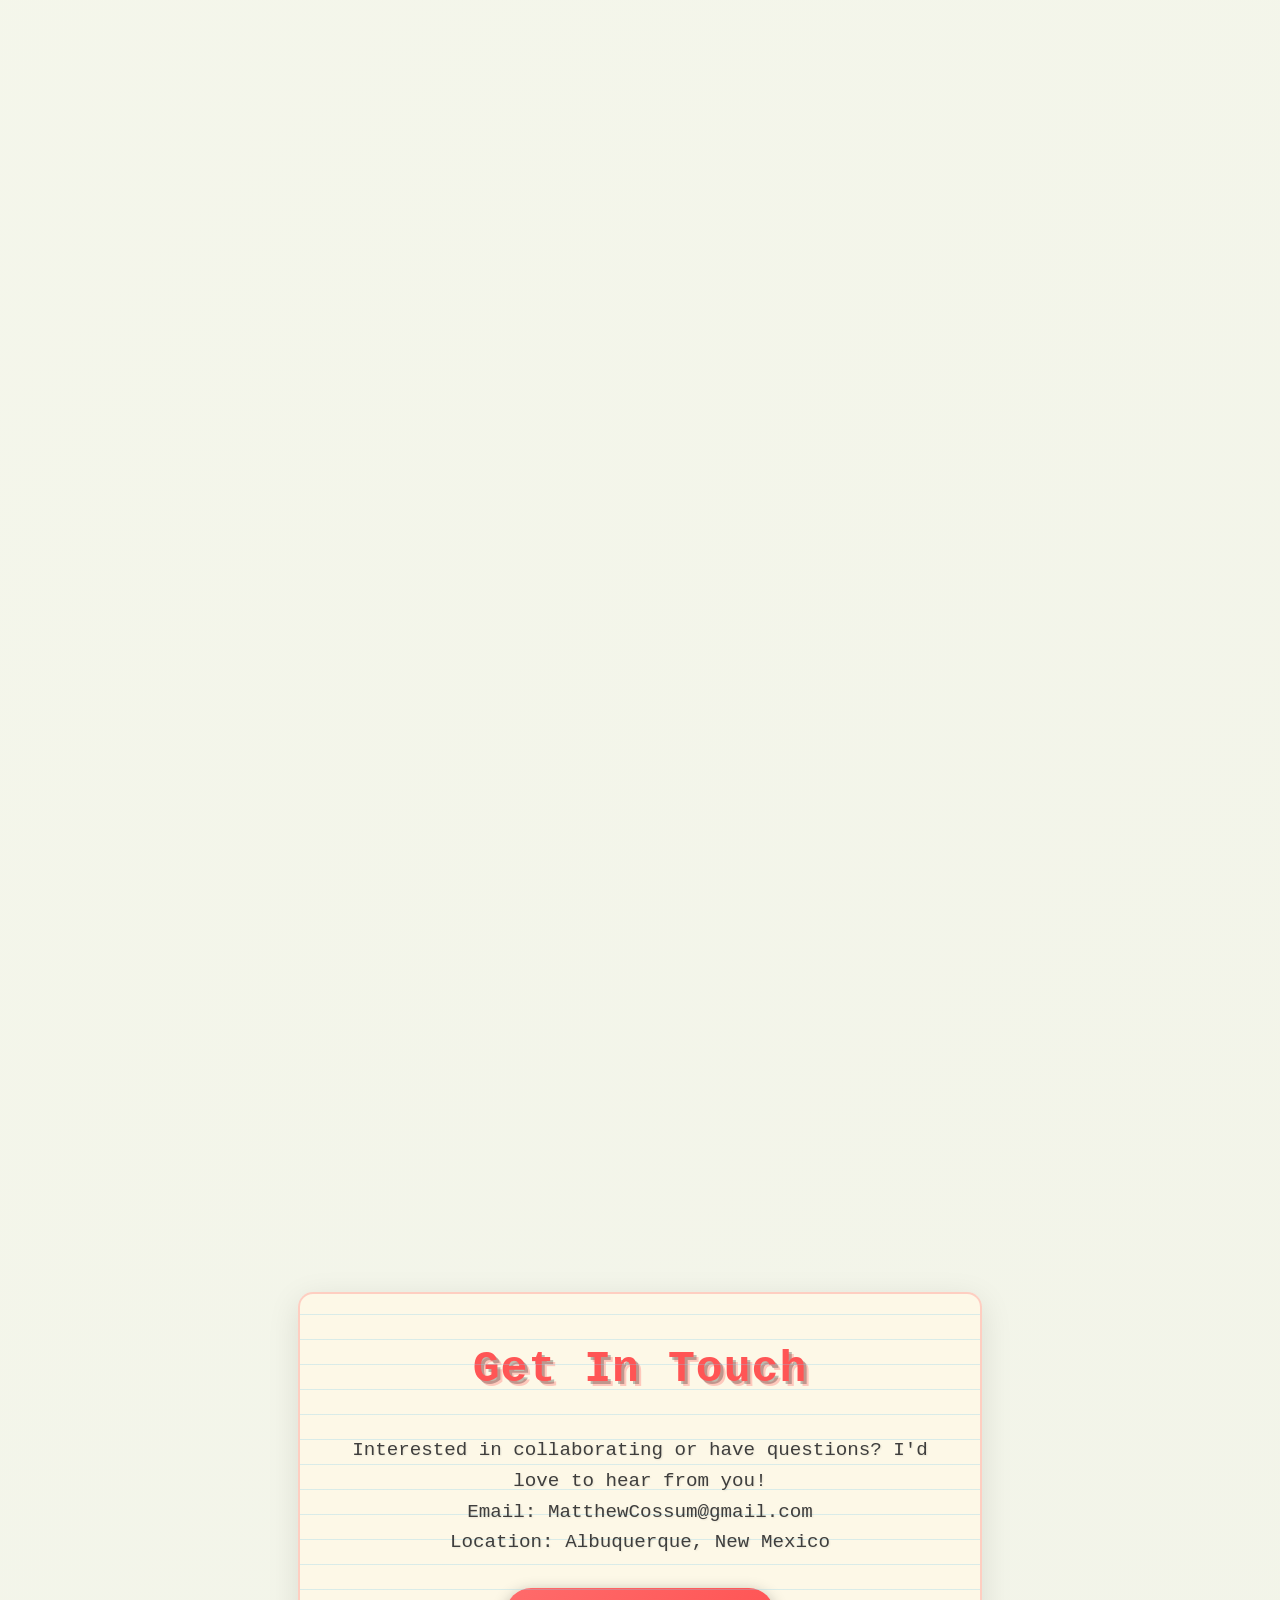
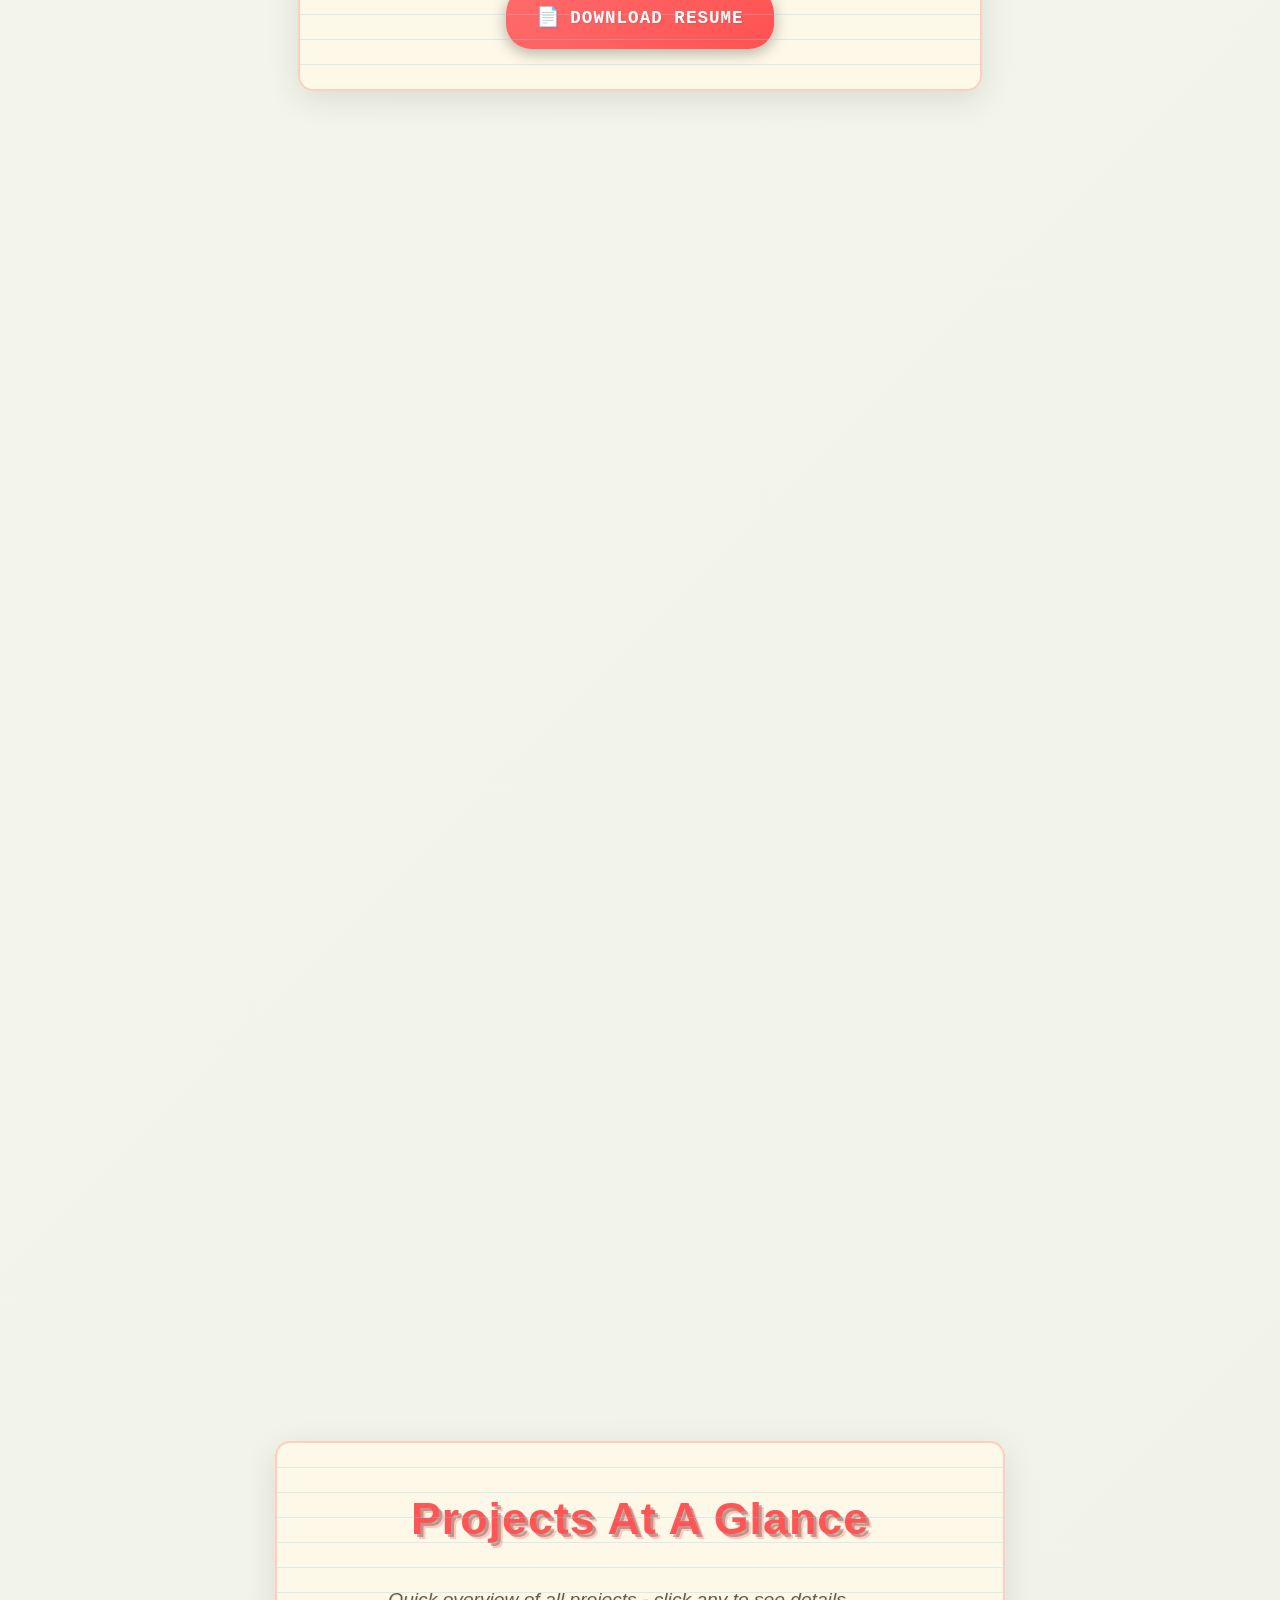
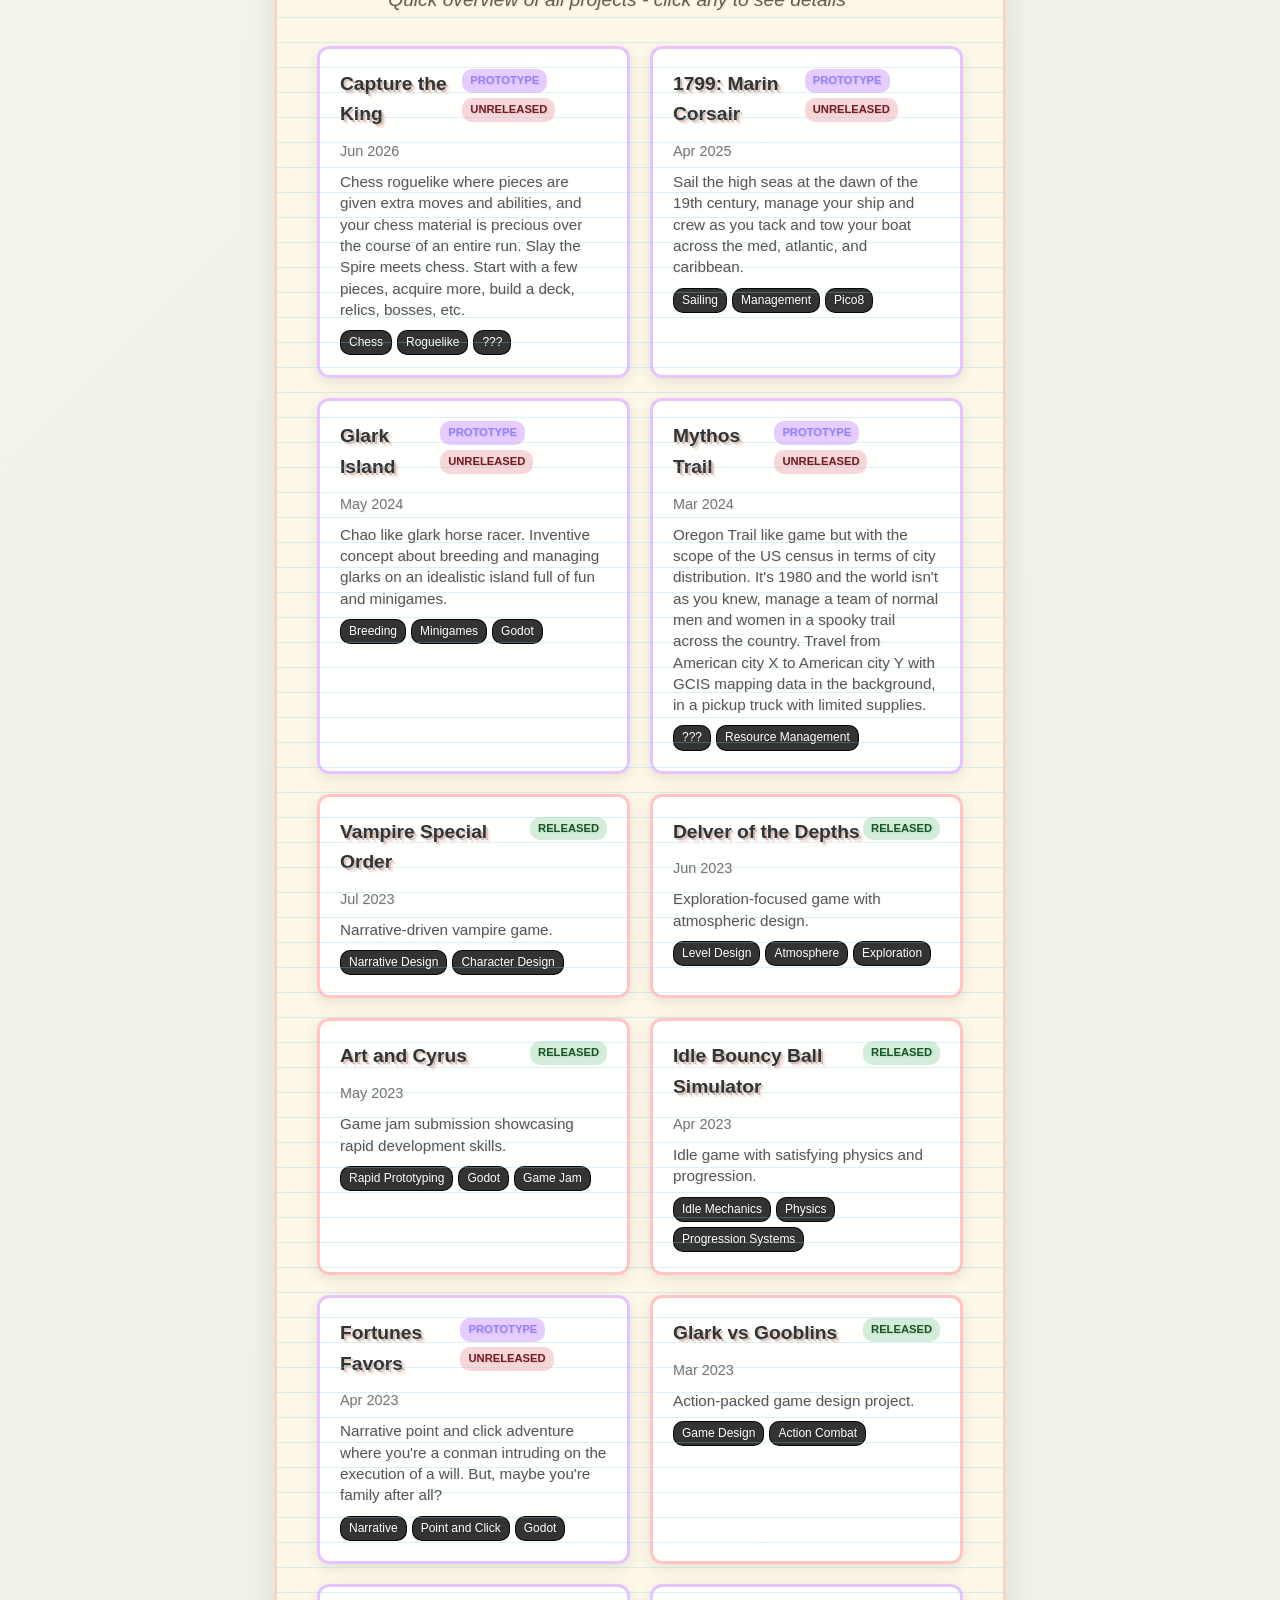
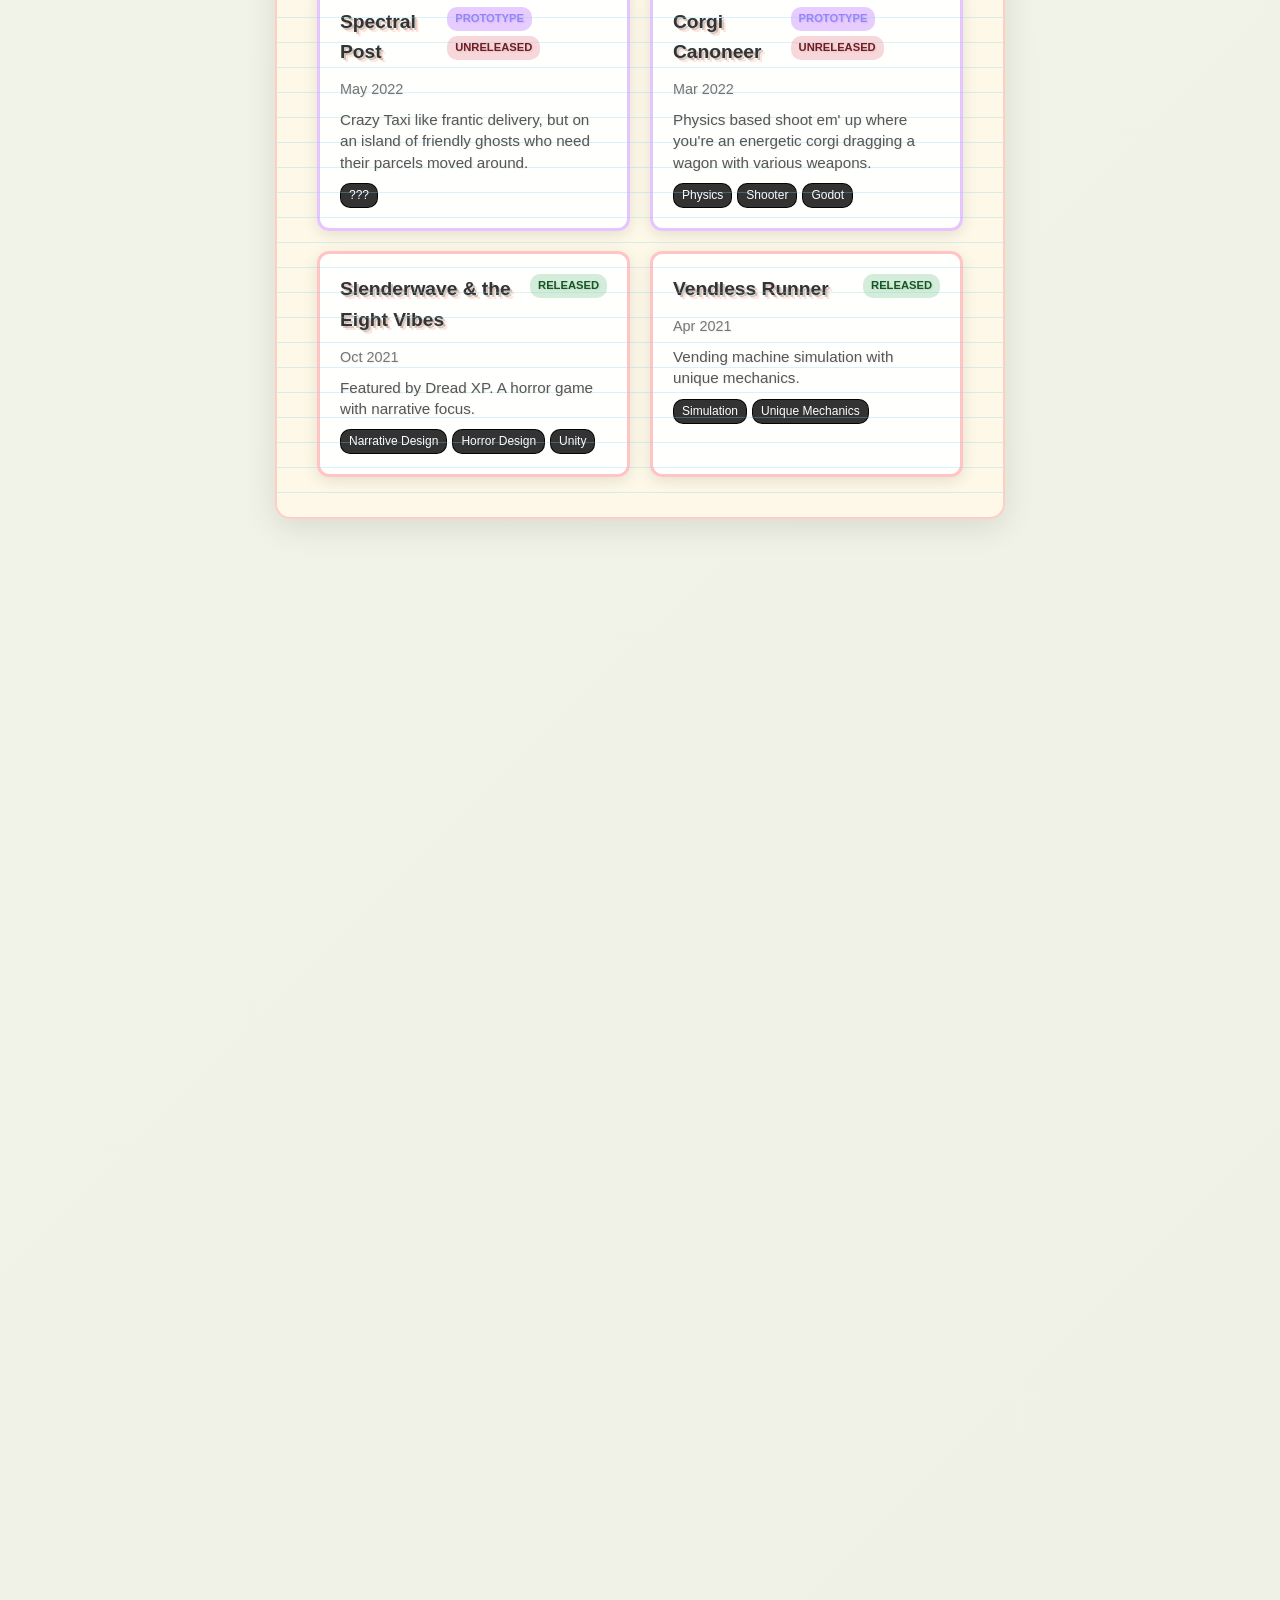
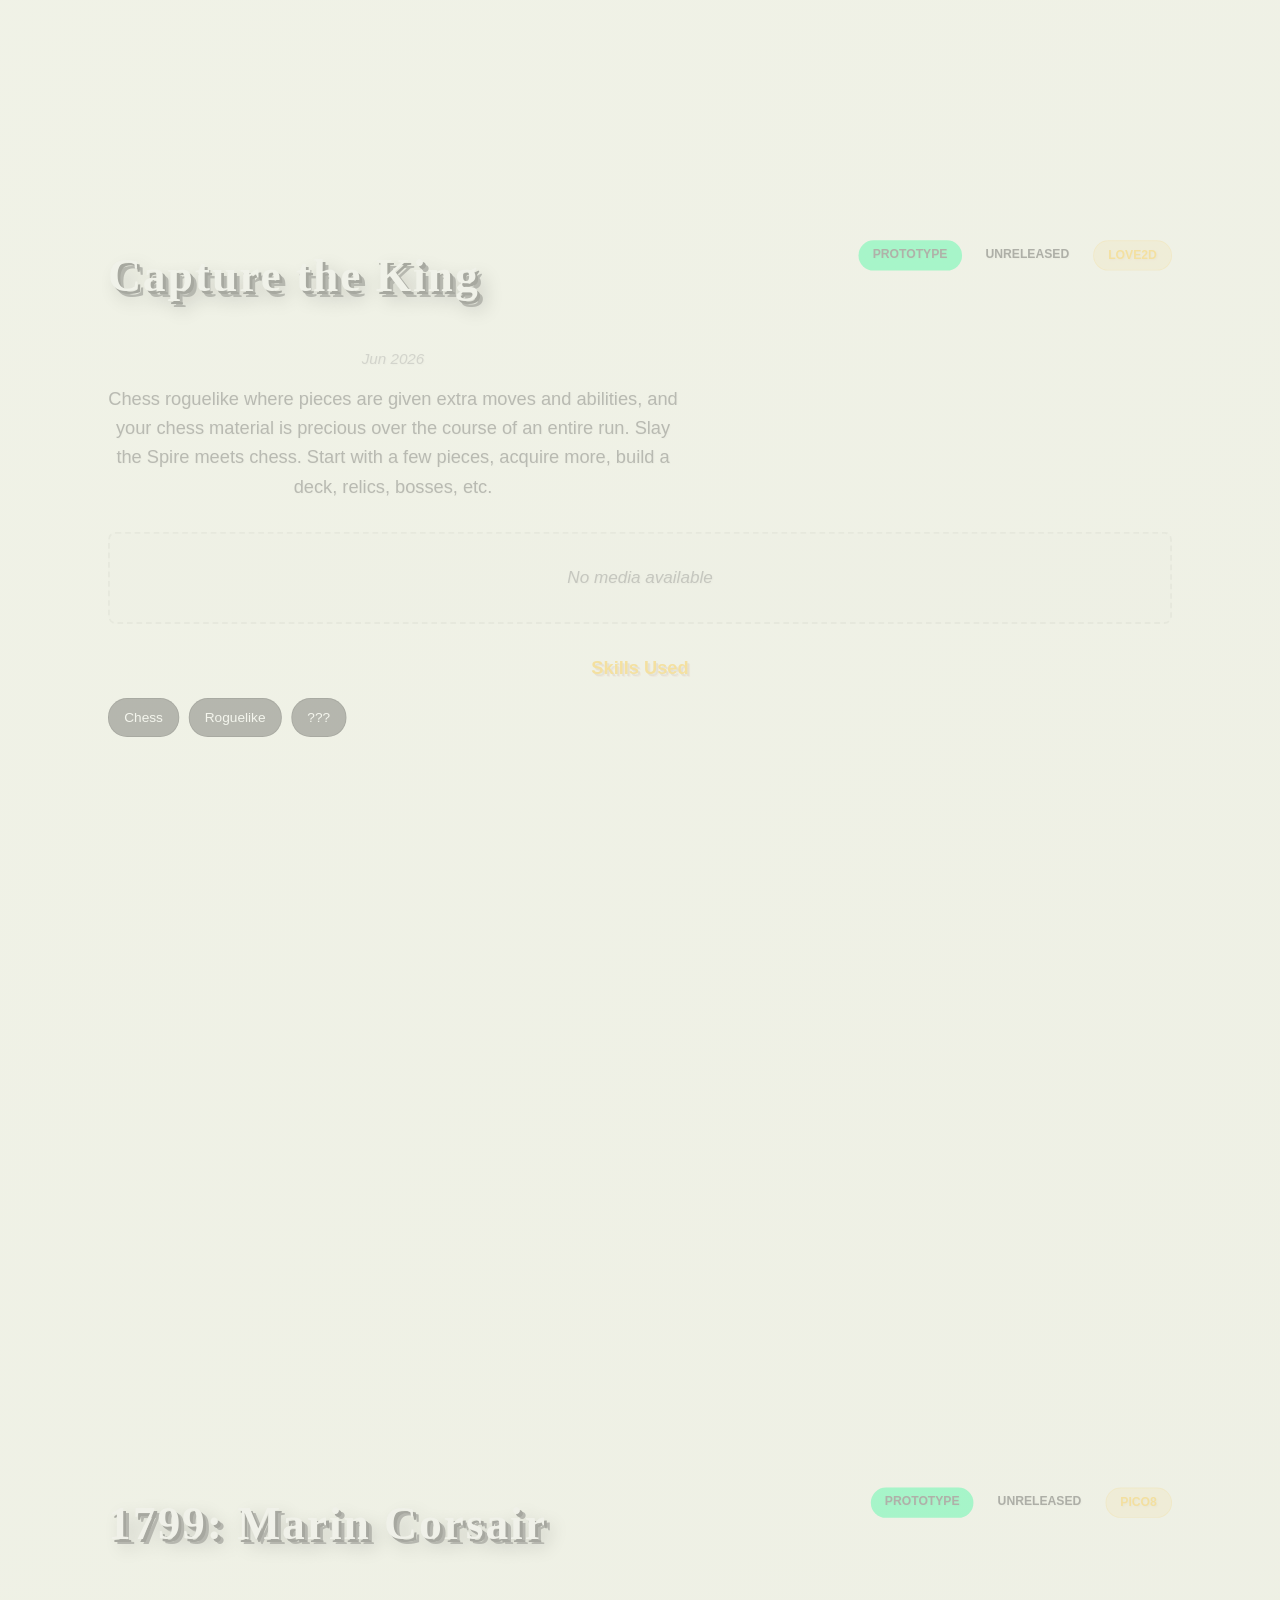
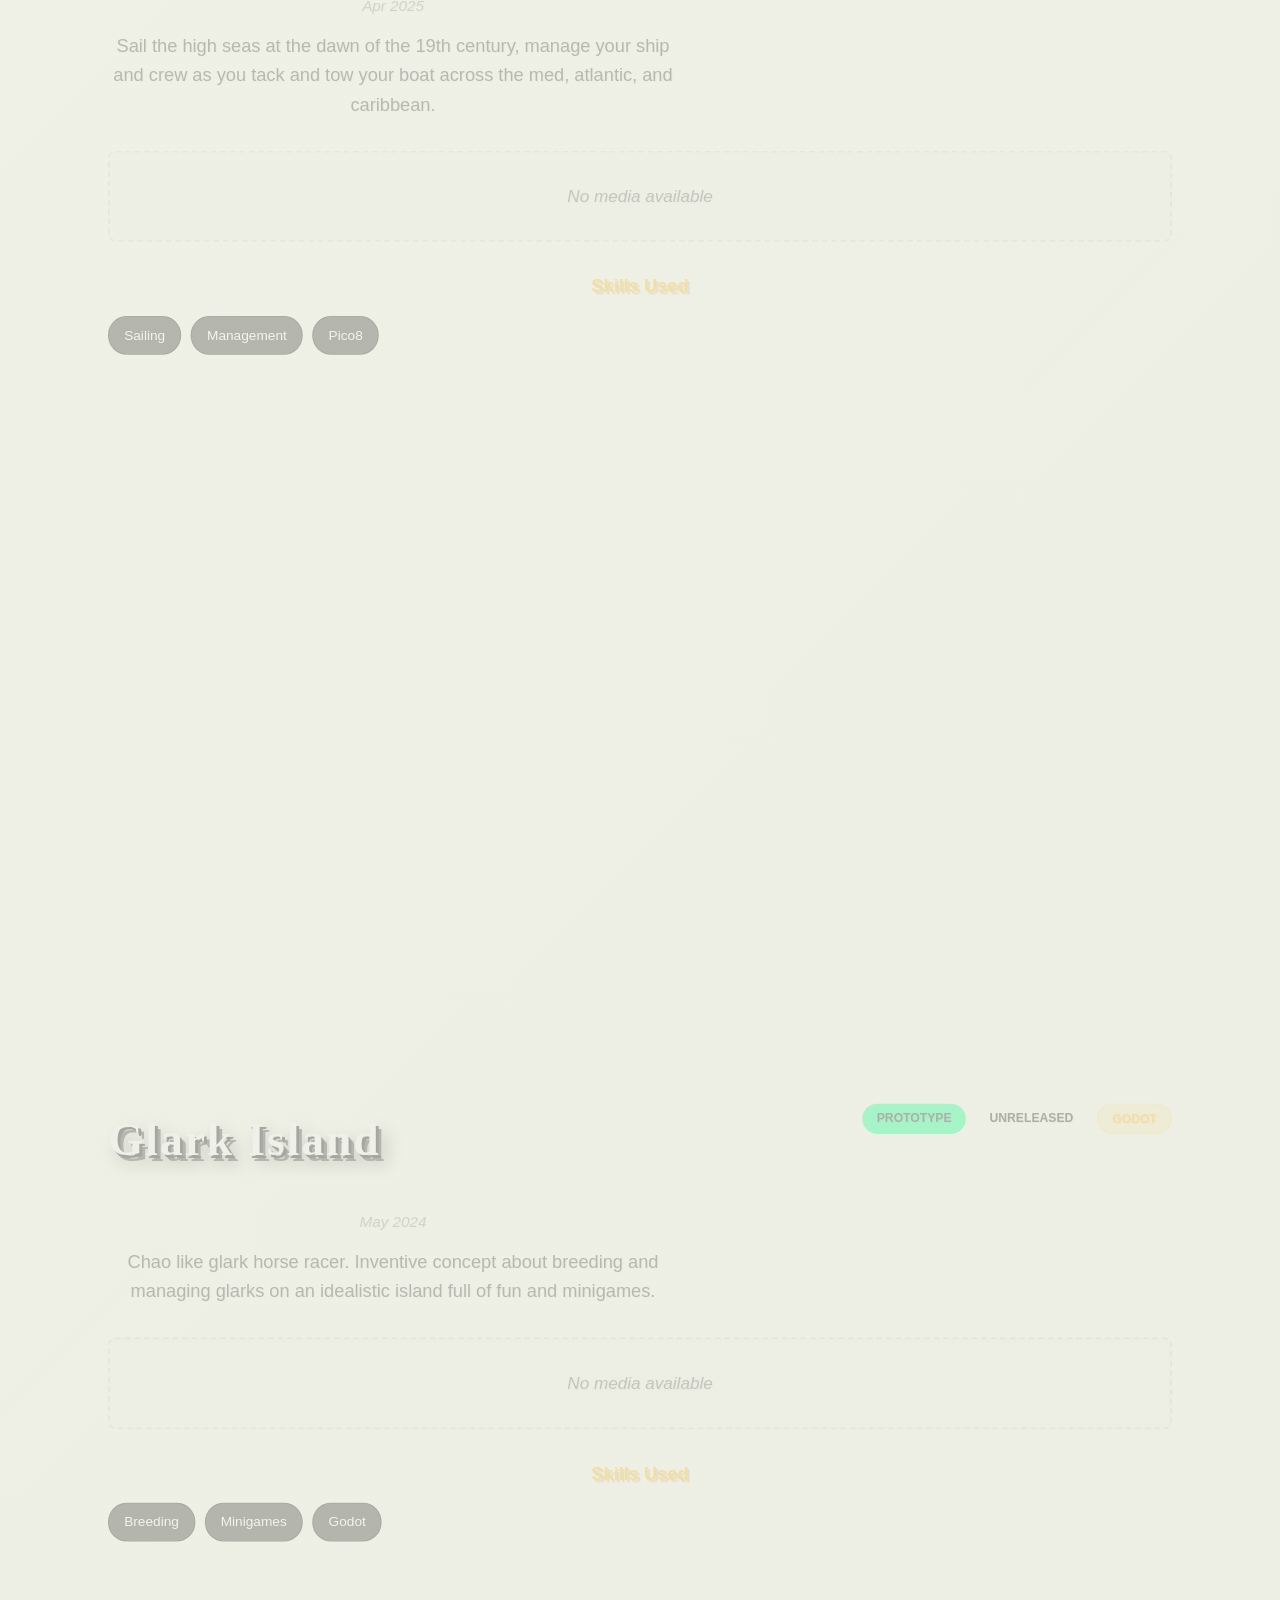
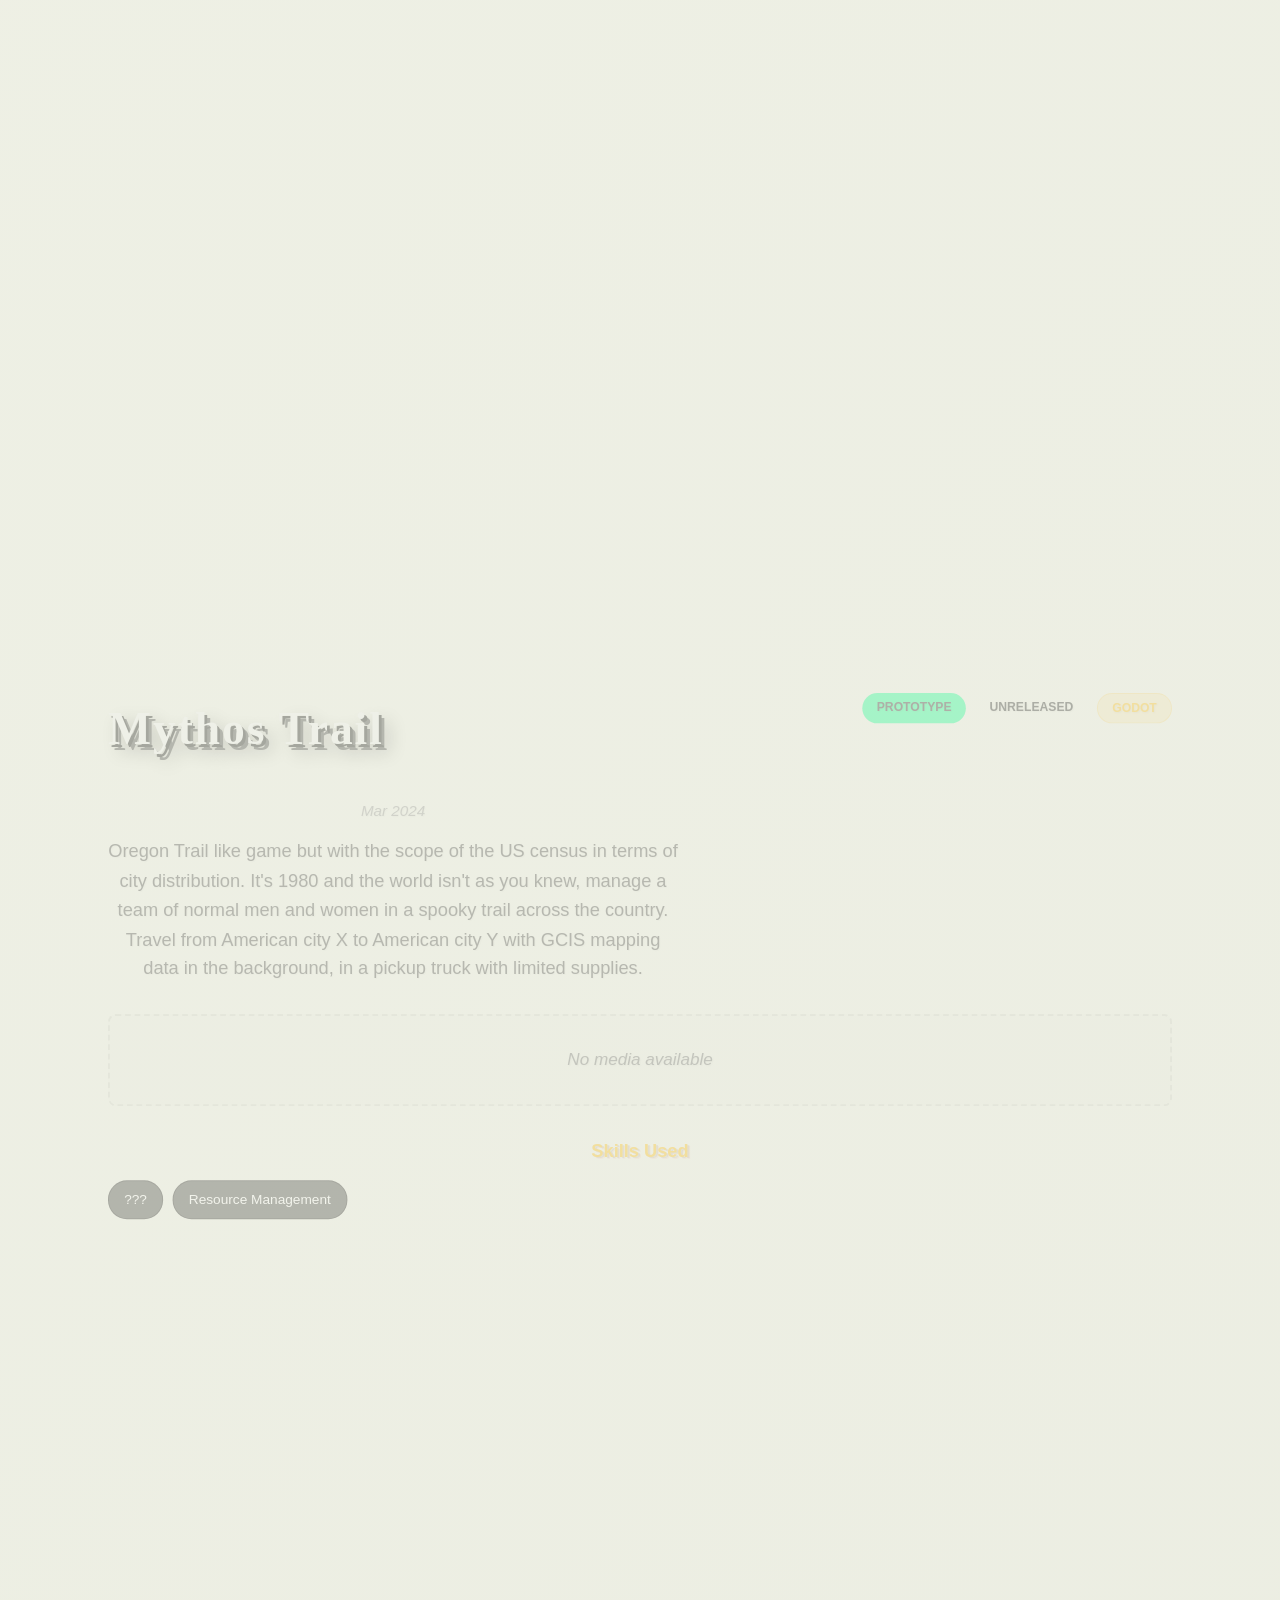
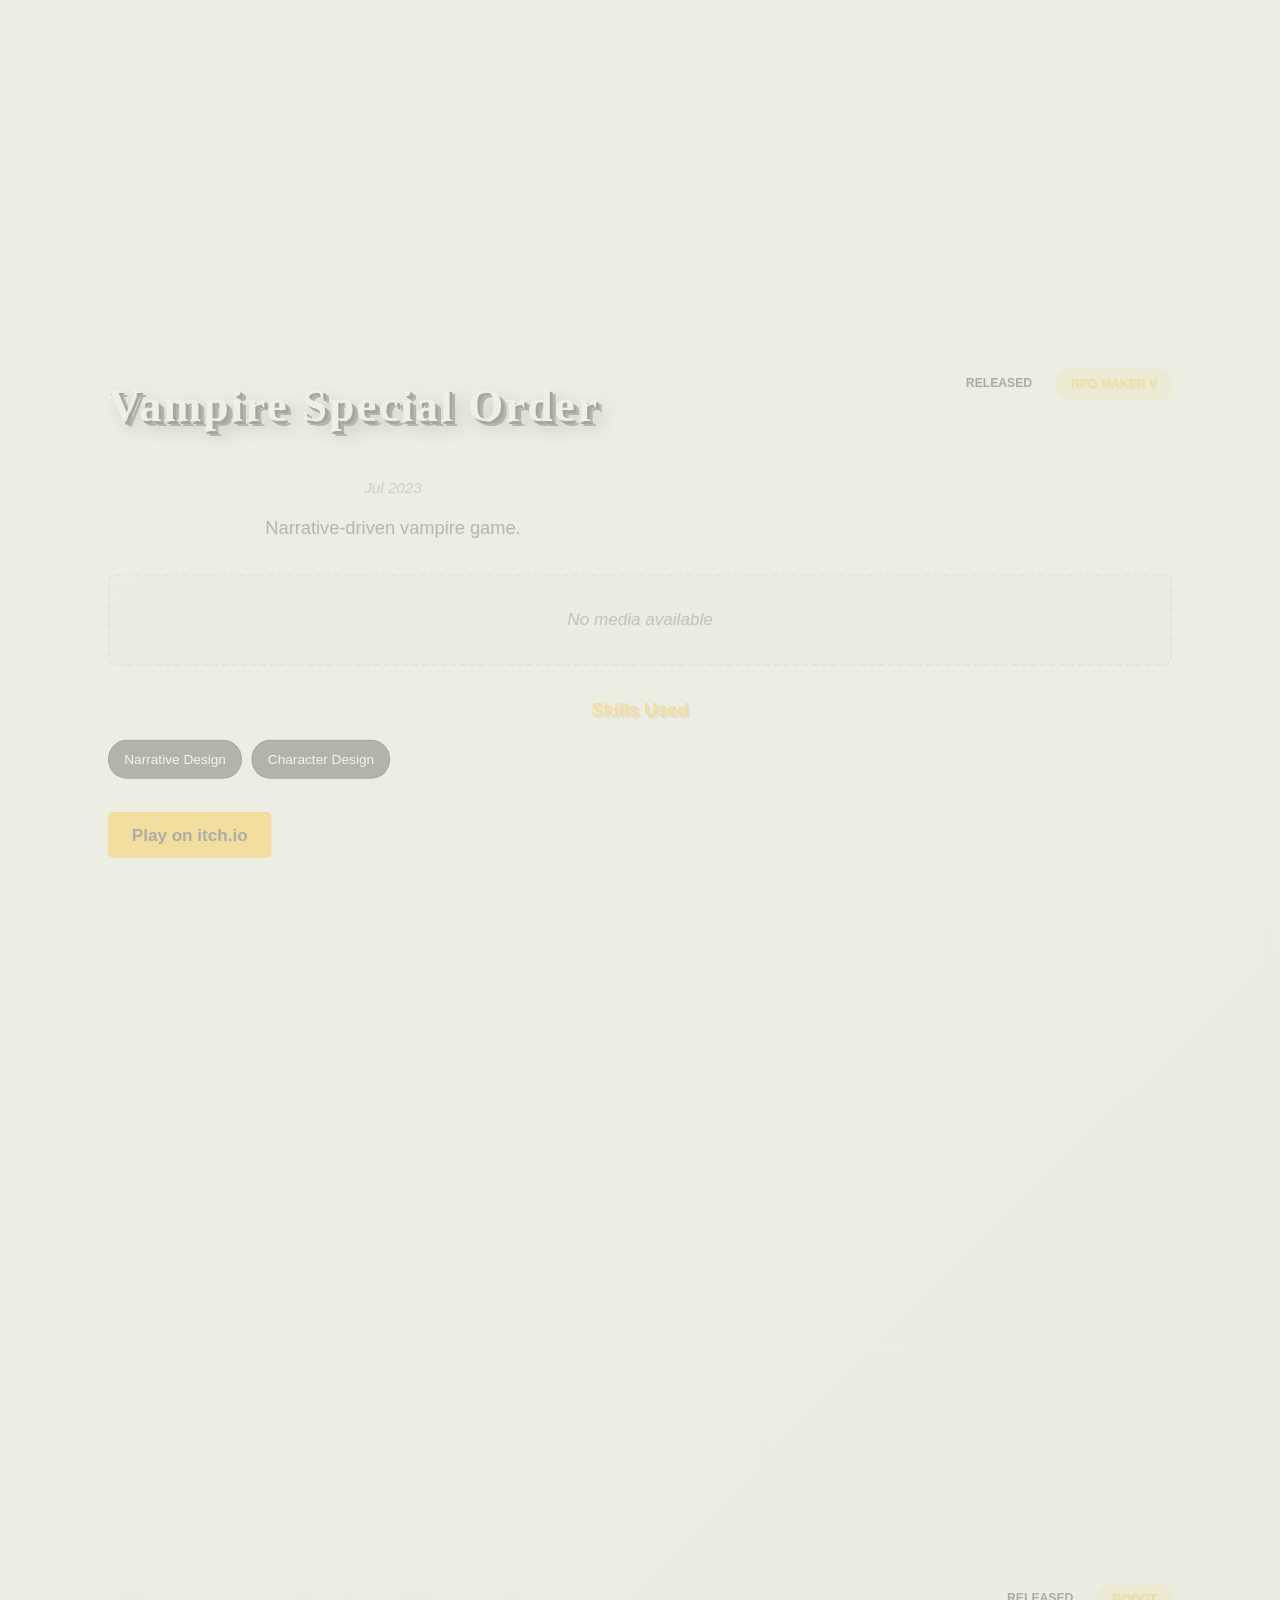
==== commit 04562c28: "Improve UI/UX based on user feedback - Fix social button sizing for consistent locked dimensions - M" ====
--- a/index.html
+++ b/index.html
@@ -18,7 +18,7 @@
           <span class="handle">Game Developer</span>
         </div>
         <p class="contact-info">
-          Albuquerque, New Mexico | matthewcossum@gmail.com
+          Albuquerque, New Mexico | MatthewCossum@gmail.com
         </p>
         <div class="social-links">
           <h3>Connect With Me</h3>
@@ -41,28 +41,7 @@
     </section>
 
     <!-- Transition Zone -->
-    <div class="transition-zone" data-from="about" data-to="at-a-glance"></div>
-
-    <!-- At A Glance Section -->
-    <section id="at-a-glance">
-      <div class="at-glance-content">
-        <h2>Projects At A Glance</h2>
-        <p class="at-glance-description">Quick overview of all projects - click any to see details</p>
-        <div id="projects-index" class="projects-index-grid">
-          <!-- Projects will be dynamically inserted here -->
-        </div>
-      </div>
-    </section>
-
-    <!-- Transition Zone -->
-    <div class="transition-zone" data-from="at-a-glance" data-to="projects"></div>
-
-    <!-- Project Sections (Dynamic) -->
-    <div id="projects-container">
-    </div>
-
-    <!-- Transition Zone -->
-    <div class="transition-zone" data-from="projects" data-to="skills"></div>
+    <div class="transition-zone" data-from="about" data-to="skills"></div>
 
     <!-- Skills Section -->
     <section id="skills">
@@ -105,7 +84,7 @@
       <div class="contact-content">
         <h2>Get In Touch</h2>
         <p>Interested in collaborating or have questions? I'd love to hear from you!</p>
-        <p>Email: matthewcossum@gmail.com</p>
+        <p>Email: MatthewCossum@gmail.com</p>
         <p>Location: Albuquerque, New Mexico</p>
         
         <div class="resume-download">
@@ -116,6 +95,27 @@
         </div>
       </div>
     </section>
+
+    <!-- Transition Zone -->
+    <div class="transition-zone" data-from="contact" data-to="at-a-glance"></div>
+
+    <!-- At A Glance Section -->
+    <section id="at-a-glance">
+      <div class="at-glance-content">
+        <h2>Projects At A Glance</h2>
+        <p class="at-glance-description">Quick overview of all projects - click any to see details</p>
+        <div id="projects-index" class="projects-index-grid">
+          <!-- Projects will be dynamically inserted here -->
+        </div>
+      </div>
+    </section>
+
+    <!-- Transition Zone -->
+    <div class="transition-zone" data-from="at-a-glance" data-to="projects"></div>
+
+    <!-- Project Sections (Dynamic) -->
+    <div id="projects-container">
+    </div>
   </div>
 
   
--- a/styles.css
+++ b/styles.css
@@ -481,8 +481,8 @@
   font-size: 3rem;
   text-transform: uppercase;
   letter-spacing: 2px;
-  text-shadow: 3px 3px 0px #000000, 6px 6px 0px #333333, 9px 9px 15px rgba(0, 0, 0, 0.4);
-  color: #f0f0f0; /* More noticeably off-white */
+  text-shadow: 3px 3px 0px #000000, 6px 6px 0px #333333, 9px 9px 15px rgba(0, 0, 0, 0.6);
+  color: #e0e0e0; /* Darker for better contrast */
   margin: 0;
 }
 
@@ -711,11 +711,11 @@
 
 .project-index-skill {
   font-size: 0.75rem;
-  background: rgba(255, 187, 0, 0.2);
-  color: #ffbb00;
+  background: rgba(0, 0, 0, 0.8);
+  color: #ffffff;
   padding: 2px 8px;
   border-radius: 10px;
-  border: 1px solid rgba(255, 187, 0, 0.3);
+  border: 1px solid rgba(0, 0, 0, 0.9);
 }
 
 /* Resume Download */
@@ -958,80 +958,80 @@
 }
 
 .skill-category:nth-child(1) {
-  background: linear-gradient(135deg, #ffeaa7, #ffd93d); /* More vibrant yellow */
-  border: 3px solid #ffd93d;
-  box-shadow: 0 5px 15px rgba(255, 217, 61, 0.4);
-  transform: rotate(-1deg);
+  background: linear-gradient(135deg, #fff9e6, #fff3d9); /* Softer yellow */
+  border: 2px solid rgba(255, 193, 7, 0.3);
+  box-shadow: 0 3px 10px rgba(255, 193, 7, 0.2);
+  transform: none; /* Remove rotation */
 }
 
 .skill-category:nth-child(1) h3 {
-  color: #d63031;
-  text-shadow: 1px 1px 0px rgba(255, 255, 255, 0.5);
+  color: #856404; /* Darker, more readable brown */
+  text-shadow: 1px 1px 0px rgba(255, 255, 255, 0.8);
 }
 
 .skill-category:nth-child(2) {
-  background: linear-gradient(135deg, #74b9ff, #0984e3); /* More vibrant blue */
-  border: 3px solid #0984e3;
-  box-shadow: 0 5px 15px rgba(9, 132, 227, 0.4);
-  transform: rotate(1deg);
+  background: linear-gradient(135deg, #f0f8ff, #e6f2ff); /* Softer blue */
+  border: 2px solid rgba(74, 144, 226, 0.3);
+  box-shadow: 0 3px 10px rgba(74, 144, 226, 0.2);
+  transform: none; /* Remove rotation */
 }
 
 .skill-category:nth-child(2) h3 {
-  color: #0984e3;
-  text-shadow: 1px 1px 0px rgba(255, 255, 255, 0.5);
+  color: #004085; /* Darker, more readable blue */
+  text-shadow: 1px 1px 0px rgba(255, 255, 255, 0.8);
 }
 
 .skill-category:nth-child(3) {
-  background: linear-gradient(135deg, #ff7675, #d63031); /* More vibrant red */
-  border: 3px solid #d63031;
-  box-shadow: 0 5px 15px rgba(214, 48, 49, 0.4);
-  transform: rotate(-1deg);
+  background: linear-gradient(135deg, #fff5f5, #ffe0e0); /* Softer red */
+  border: 2px solid rgba(220, 53, 69, 0.3);
+  box-shadow: 0 3px 10px rgba(220, 53, 69, 0.2);
+  transform: none; /* Remove rotation */
 }
 
 .skill-category:nth-child(3) h3 {
-  color: #d63031;
-  text-shadow: 1px 1px 0px rgba(255, 255, 255, 0.5);
+  color: #721c24; /* Darker, more readable red */
+  text-shadow: 1px 1px 0px rgba(255, 255, 255, 0.8);
 }
 
 .skill-category:nth-child(4) {
-  background: linear-gradient(135deg, #6c5ce7, #5f3dc4); /* More vibrant purple */
-  border: 3px solid #5f3dc4;
-  box-shadow: 0 5px 15px rgba(95, 61, 196, 0.4);
-  transform: rotate(1deg);
+  background: linear-gradient(135deg, #f5f0ff, #e6d9ff); /* Softer purple */
+  border: 2px solid rgba(111, 66, 193, 0.3);
+  box-shadow: 0 3px 10px rgba(111, 66, 193, 0.2);
+  transform: none; /* Remove rotation */
 }
 
 .skill-category:nth-child(4) h3 {
-  color: #5f3dc4;
-  text-shadow: 1px 1px 0px rgba(255, 255, 255, 0.5);
+  color: #3d1a6b; /* Darker, more readable purple */
+  text-shadow: 1px 1px 0px rgba(255, 255, 255, 0.8);
 }
 
 .skill-category:nth-child(5) {
-  background: linear-gradient(135deg, #00b894, #00695c); /* More vibrant green */
-  border: 3px solid #00695c;
-  box-shadow: 0 5px 15px rgba(0, 105, 92, 0.4);
-  transform: rotate(-1deg);
+  background: linear-gradient(135deg, #f0fff4, #e6ffe6); /* Softer green */
+  border: 2px solid rgba(40, 167, 69, 0.3);
+  box-shadow: 0 3px 10px rgba(40, 167, 69, 0.2);
+  transform: none; /* Remove rotation */
 }
 
 .skill-category:nth-child(5) h3 {
-  color: #00695c;
-  text-shadow: 1px 1px 0px rgba(255, 255, 255, 0.5);
+  color: #155724; /* Darker, more readable green */
+  text-shadow: 1px 1px 0px rgba(255, 255, 255, 0.8);
 }
 
 .skill-category:nth-child(6) {
-  background: linear-gradient(135deg, #ee5a24, #c44569); /* More vibrant pink-orange */
-  border: 3px solid #c44569;
-  box-shadow: 0 5px 15px rgba(196, 69, 105, 0.4);
-  transform: rotate(1deg);
+  background: linear-gradient(135deg, #fff5f0, #ffe0e6); /* Softer pink-orange */
+  border: 2px solid rgba(214, 51, 132, 0.3);
+  box-shadow: 0 3px 10px rgba(214, 51, 132, 0.2);
+  transform: none; /* Remove rotation */
 }
 
 .skill-category:nth-child(6) h3 {
-  color: #c44569;
-  text-shadow: 1px 1px 0px rgba(255, 255, 255, 0.5);
+  color: #721c24; /* Darker, more readable pink-red */
+  text-shadow: 1px 1px 0px rgba(255, 255, 255, 0.8);
 }
 
 .skill-category:hover {
-  transform: translateY(-5px) rotate(0deg);
-  box-shadow: 0 10px 25px rgba(0, 0, 0, 0.15);
+  transform: translateY(-3px); /* Remove rotation on hover, keep subtle lift */
+  box-shadow: 0 6px 20px rgba(0, 0, 0, 0.1);
 }
 
 .skills-tags {
@@ -1041,17 +1041,17 @@
 }
 
 .skill-tag {
-  background: rgba(255, 187, 0, 0.2);
-  color: #ffbb00;
+  background: rgba(0, 0, 0, 0.8);
+  color: #ffffff;
   padding: 8px 16px;
   border-radius: 20px;
   font-size: 0.9rem;
-  border: 1px solid rgba(255, 187, 0, 0.3);
+  border: 1px solid rgba(0, 0, 0, 0.9);
   transition: background 0.3s ease, transform 0.2s ease;
 }
 
 .skill-tag:hover {
-  background: rgba(255, 187, 0, 0.3);
+  background: rgba(0, 0, 0, 0.9);
   transform: translateY(-2px);
 }
 
@@ -1995,7 +1995,9 @@
   transition: all 0.3s ease;
   border: 2px solid transparent;
   box-shadow: 0 4px 15px rgba(0, 0, 0, 0.1);
-  min-width: 120px;
+  width: 140px;
+  max-width: 140px;
+  min-width: 140px;
 }
 
 .social-link:hover {
@@ -2040,7 +2042,9 @@
   }
   
   .social-link {
-    min-width: 100px;
+    width: 120px;
+    max-width: 120px;
+    min-width: 120px;
     padding: 15px;
   }
   
@@ -2063,7 +2067,9 @@
   }
   
   .social-link {
-    min-width: 80px;
+    width: 100px;
+    max-width: 100px;
+    min-width: 100px;
     padding: 12px;
   }
   
